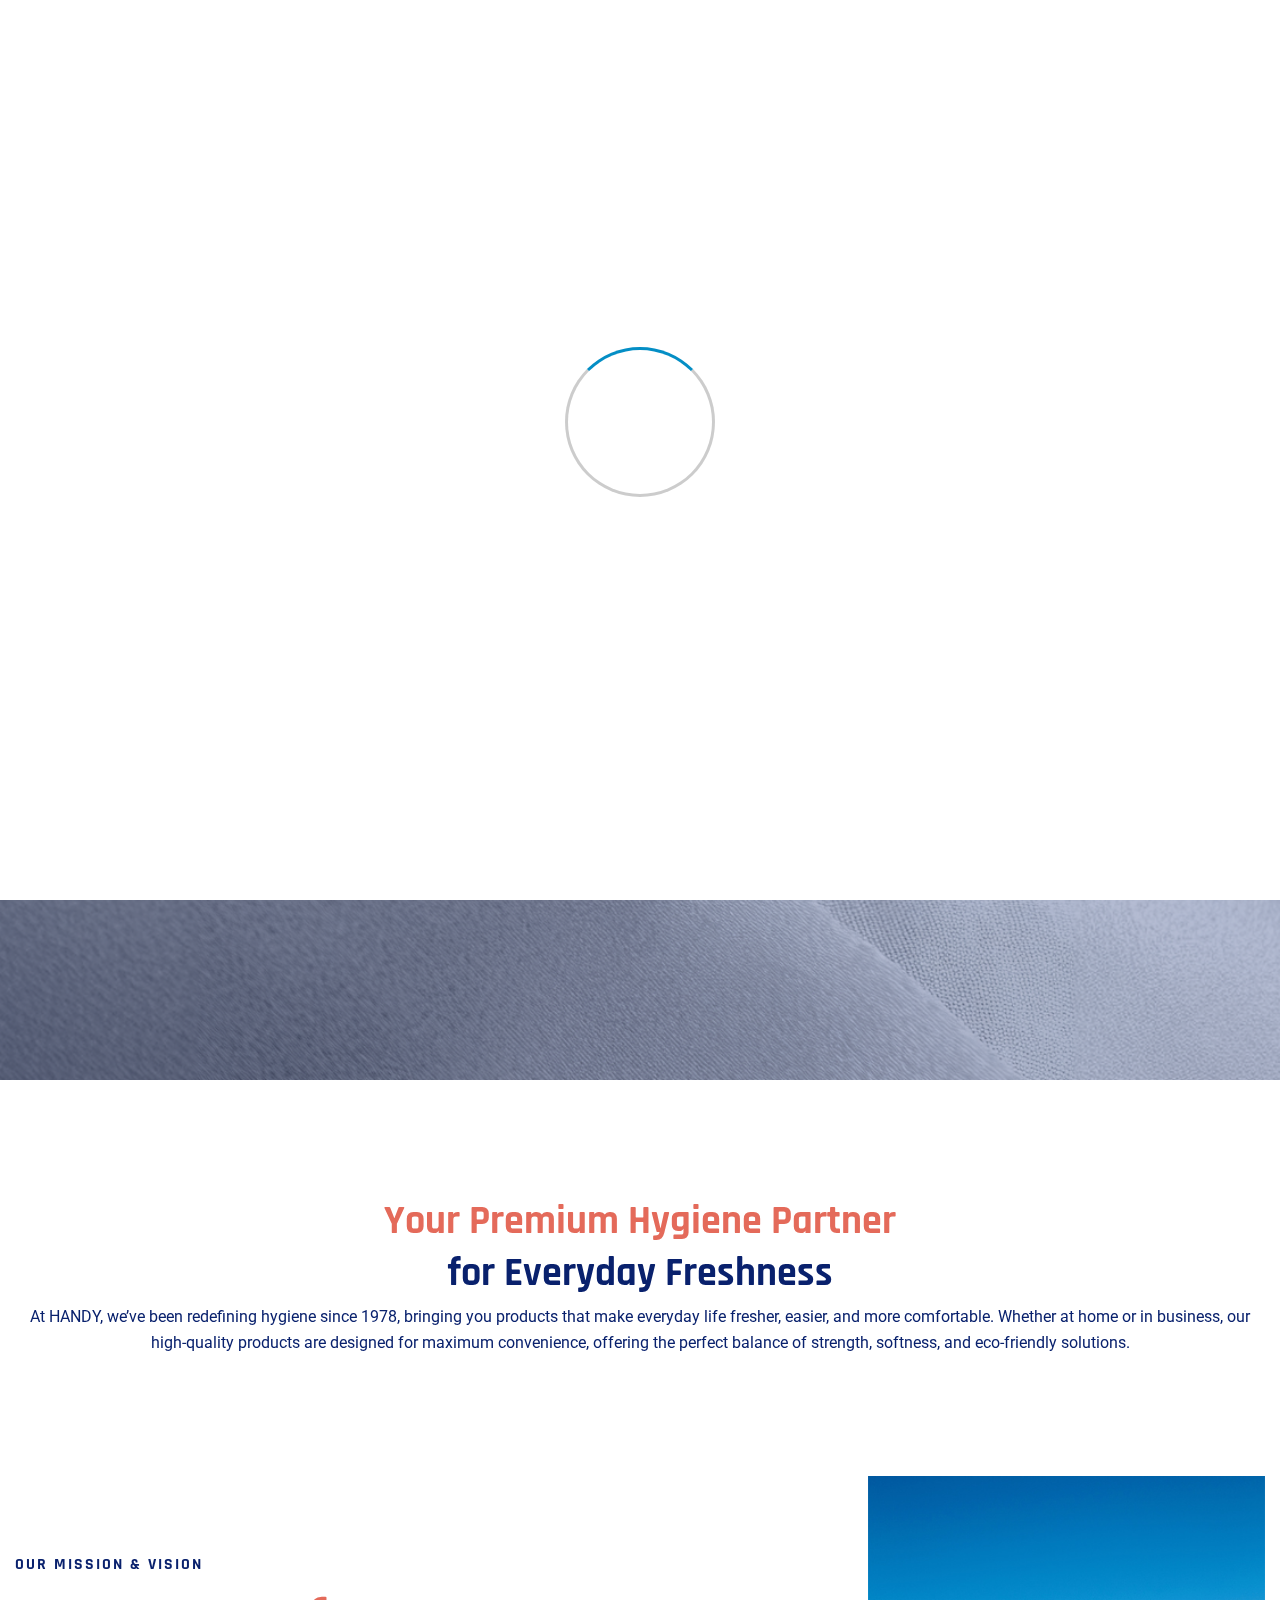
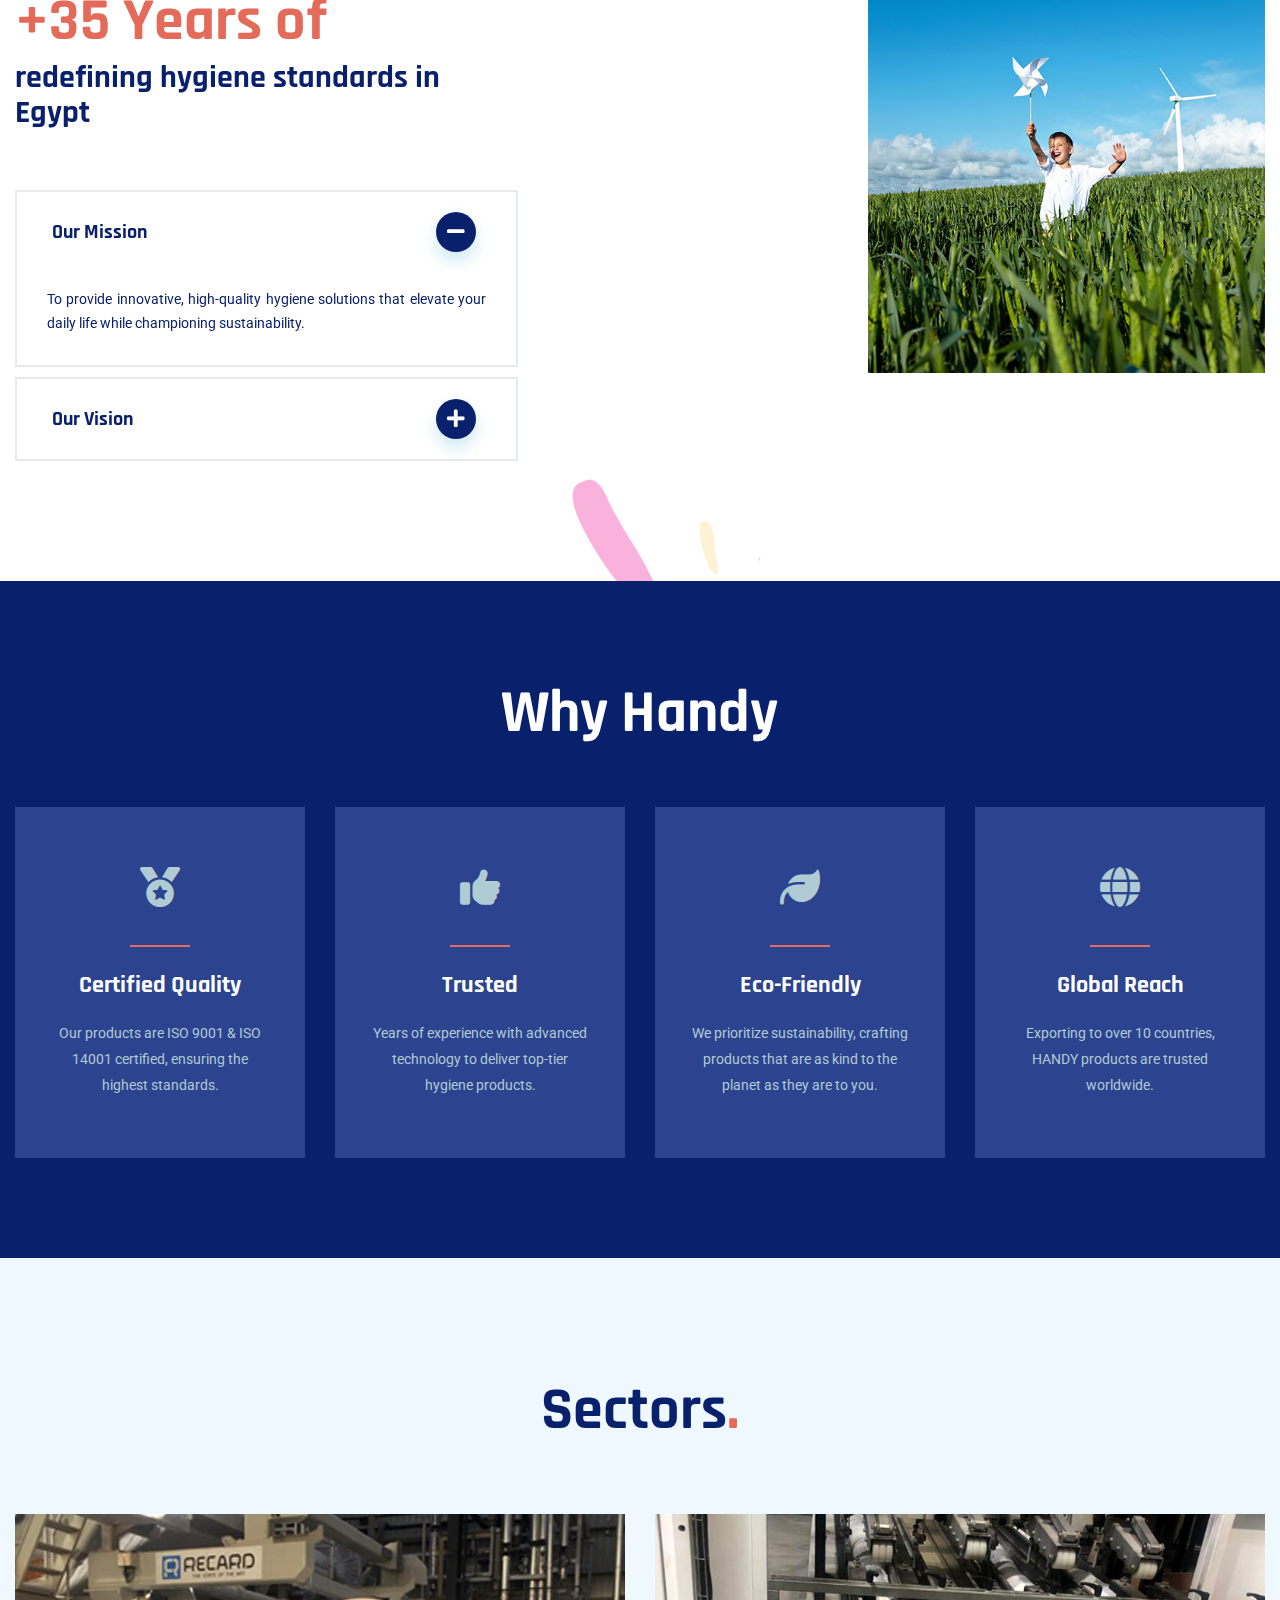
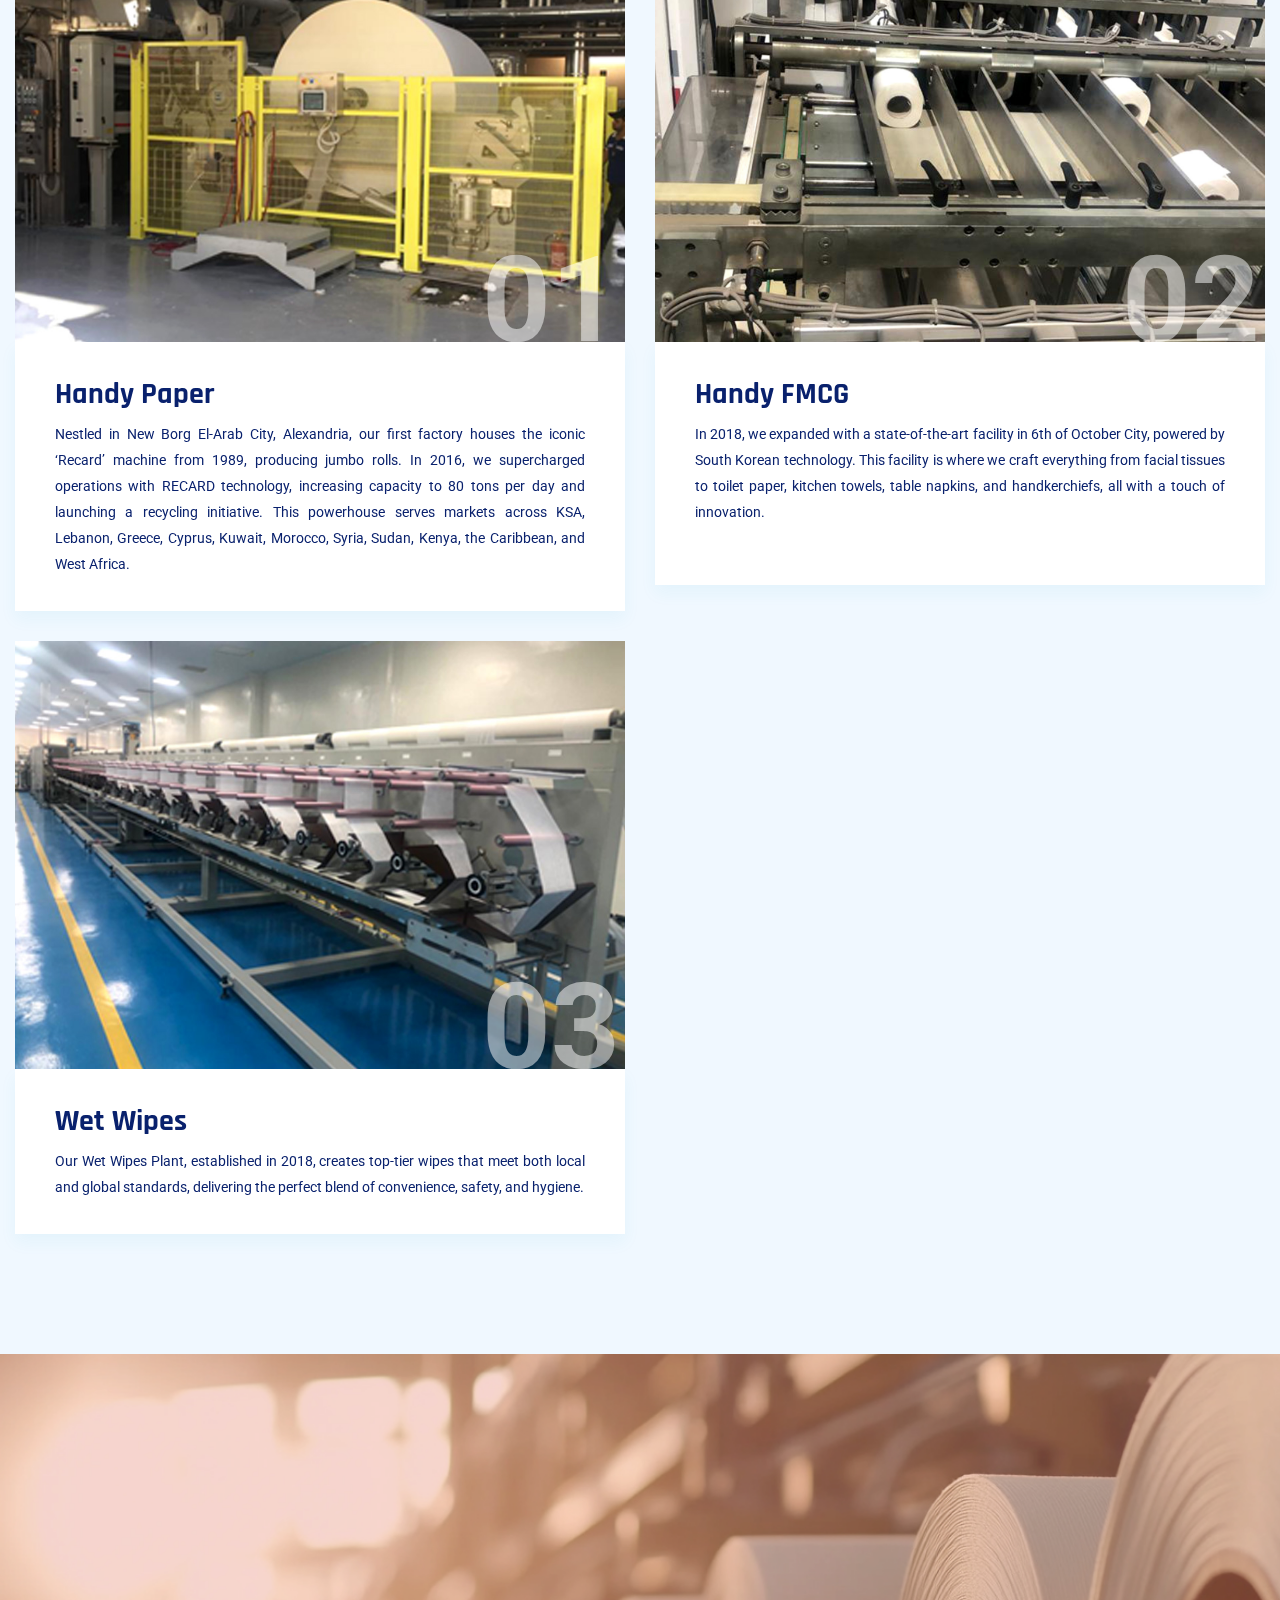
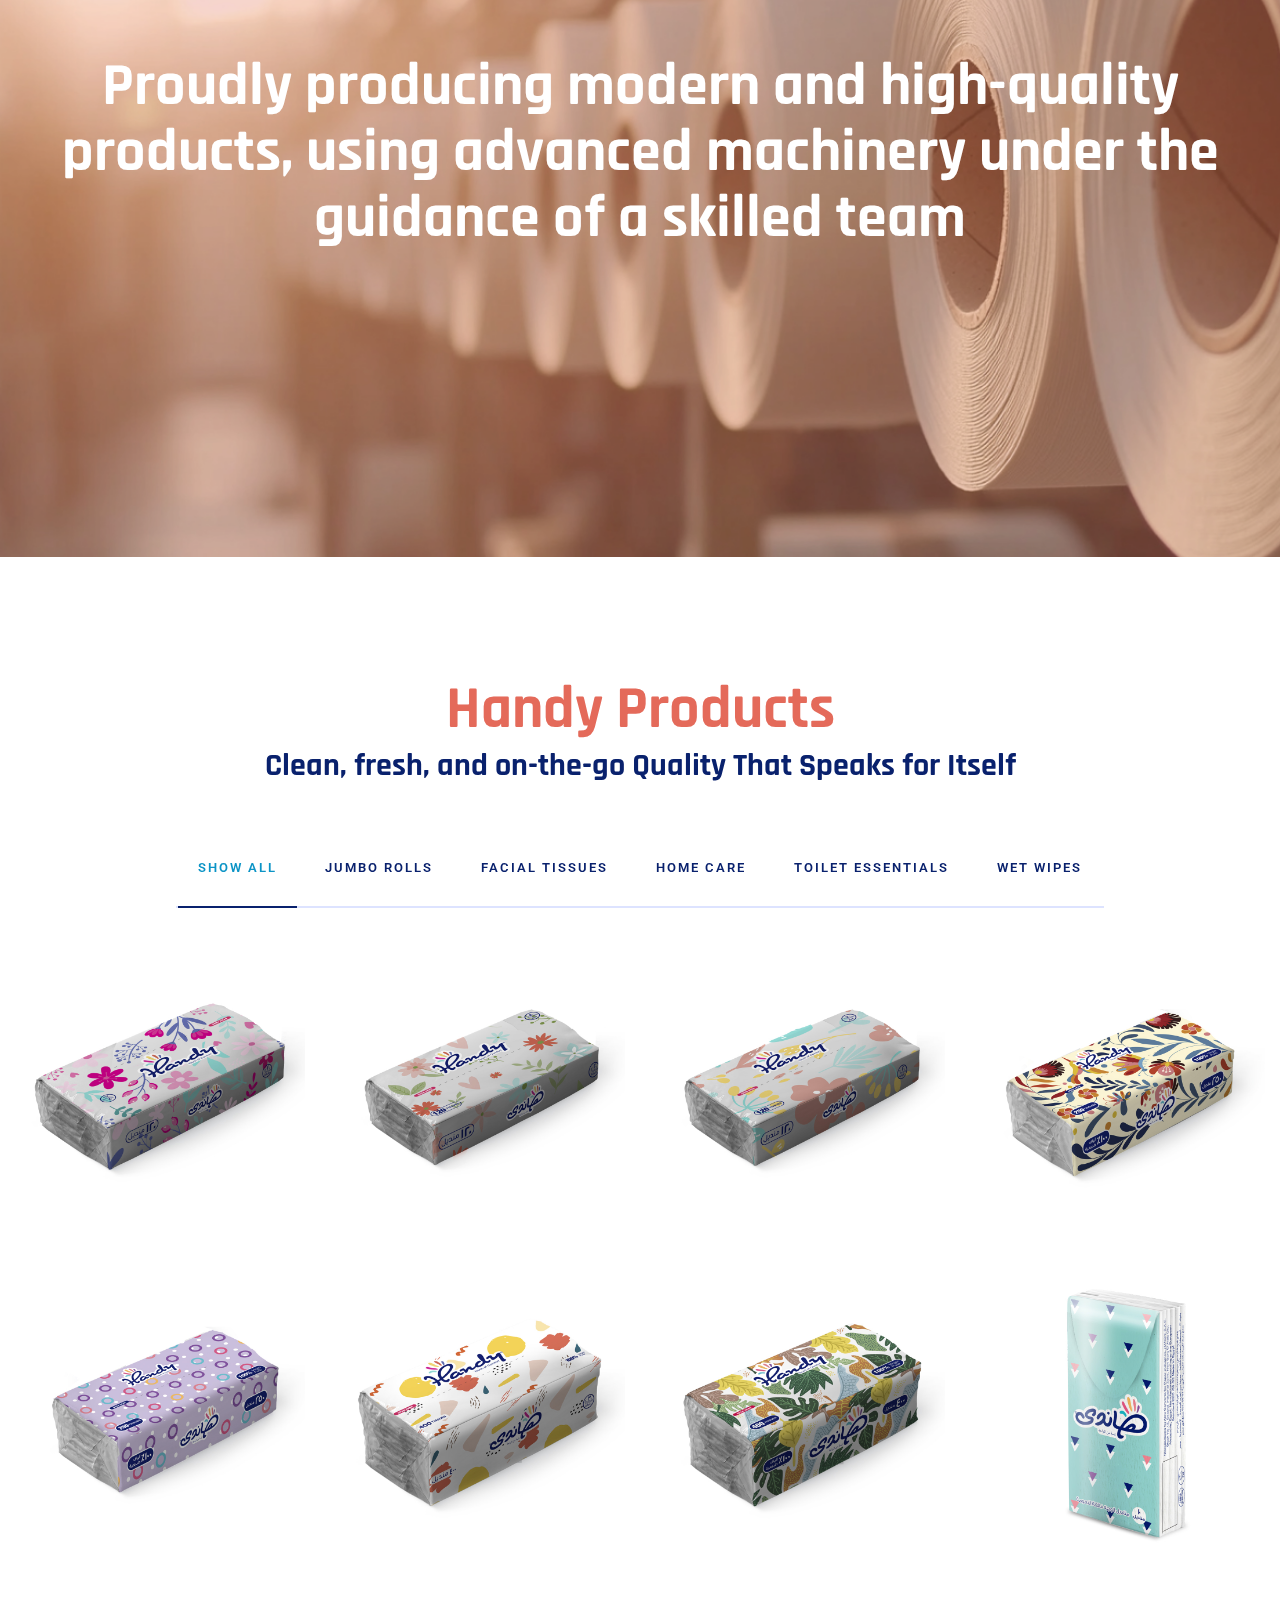
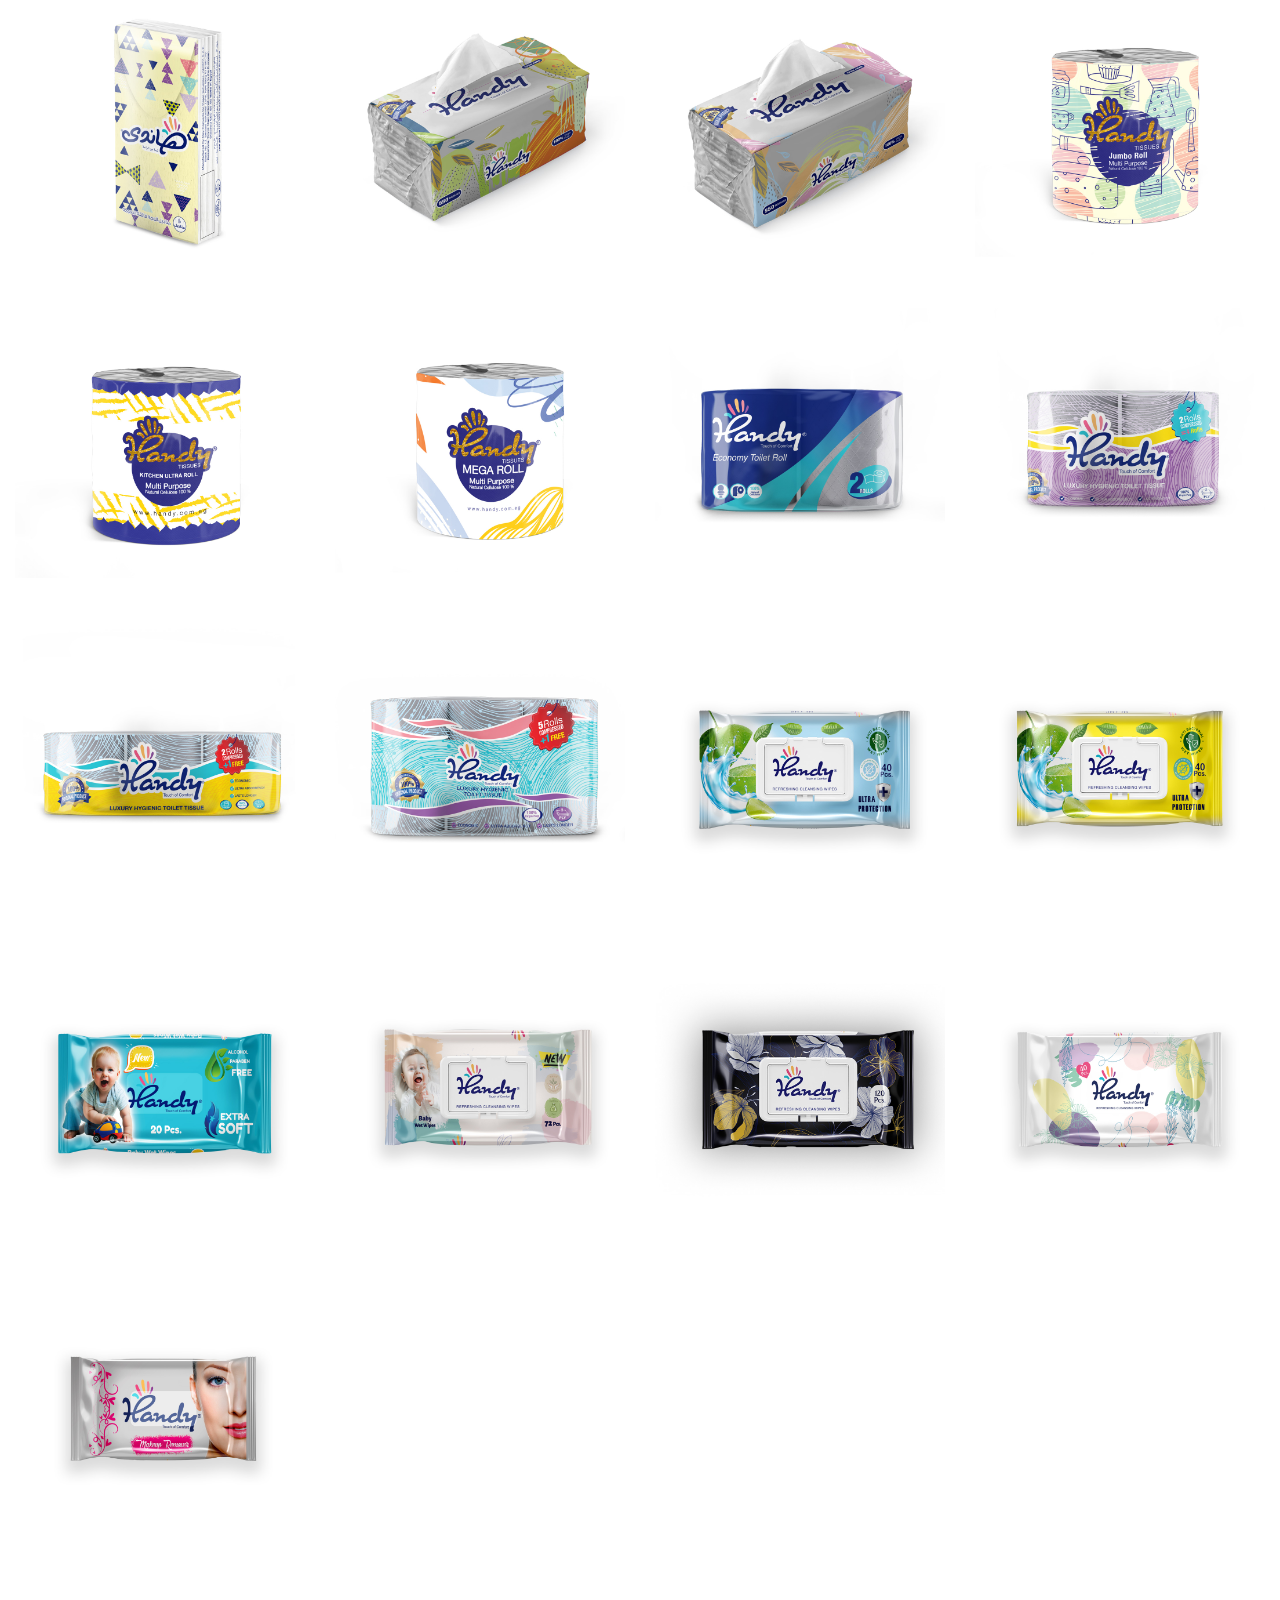
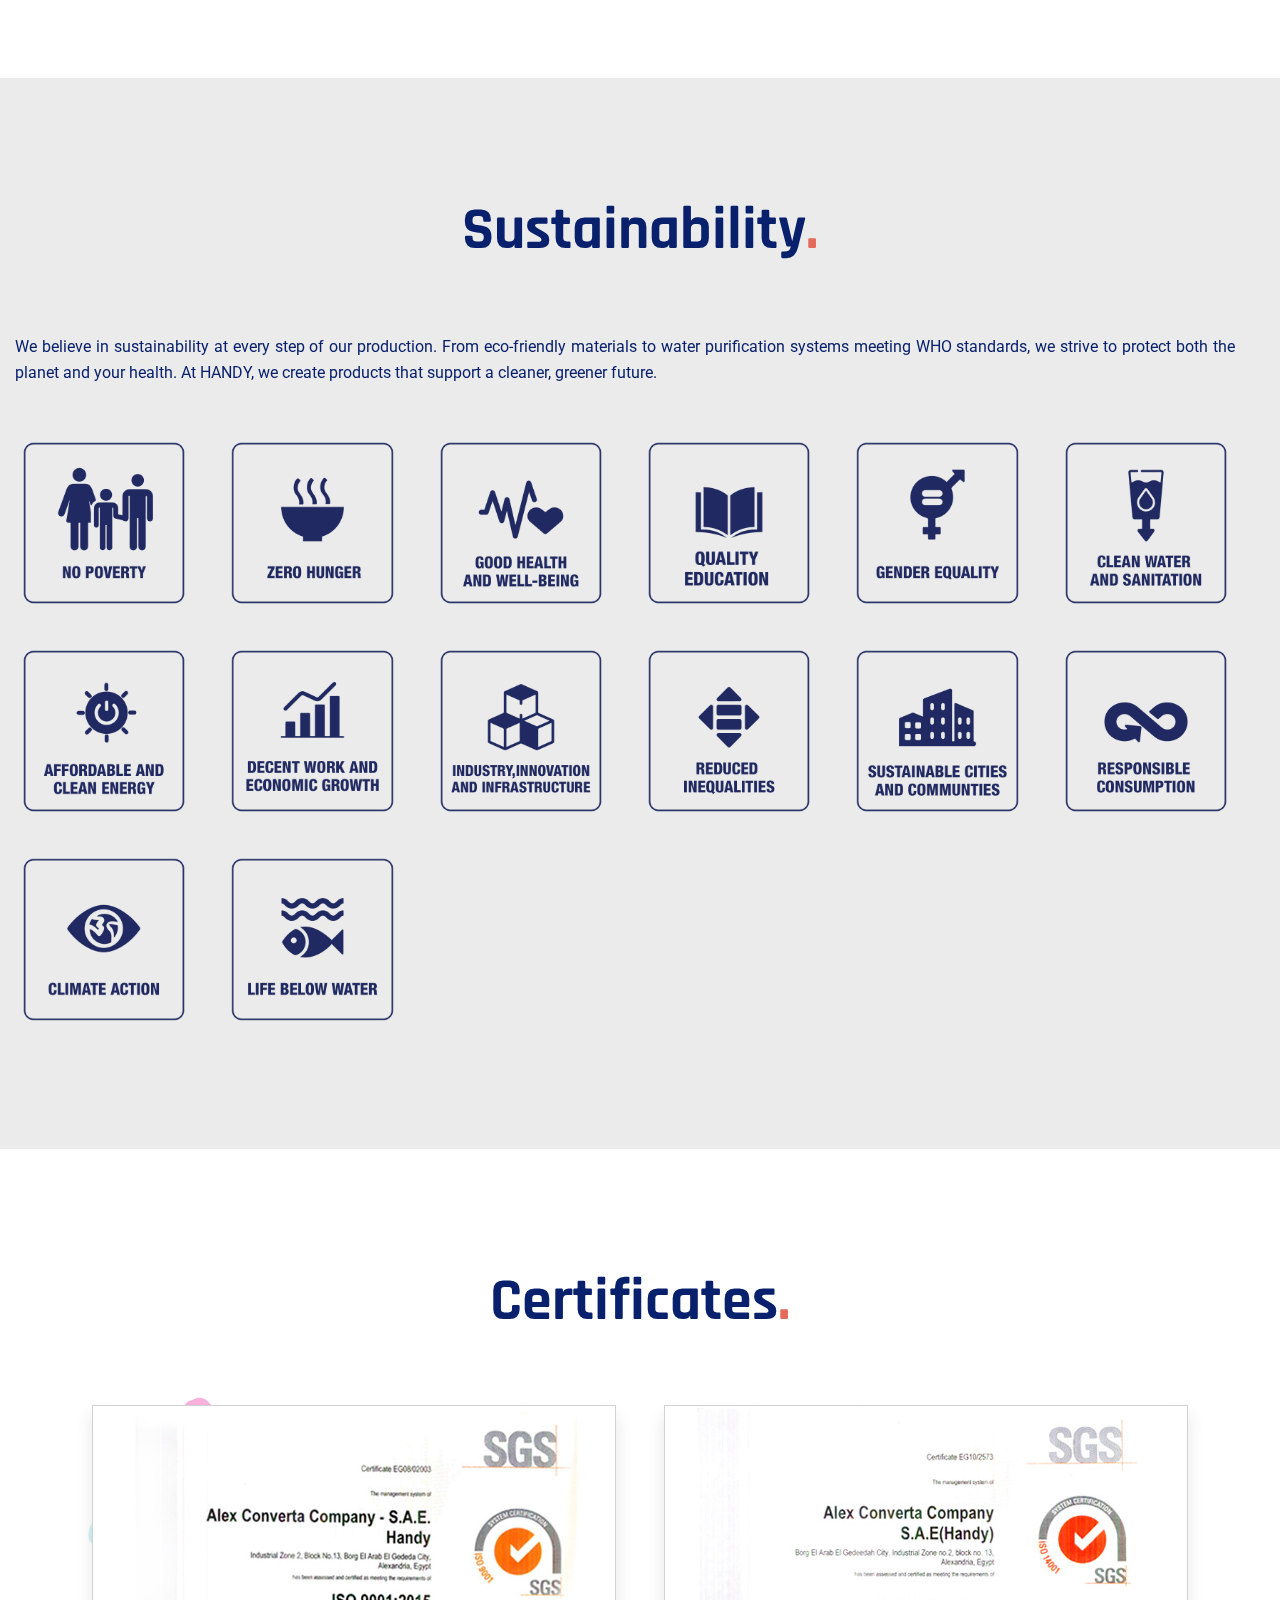
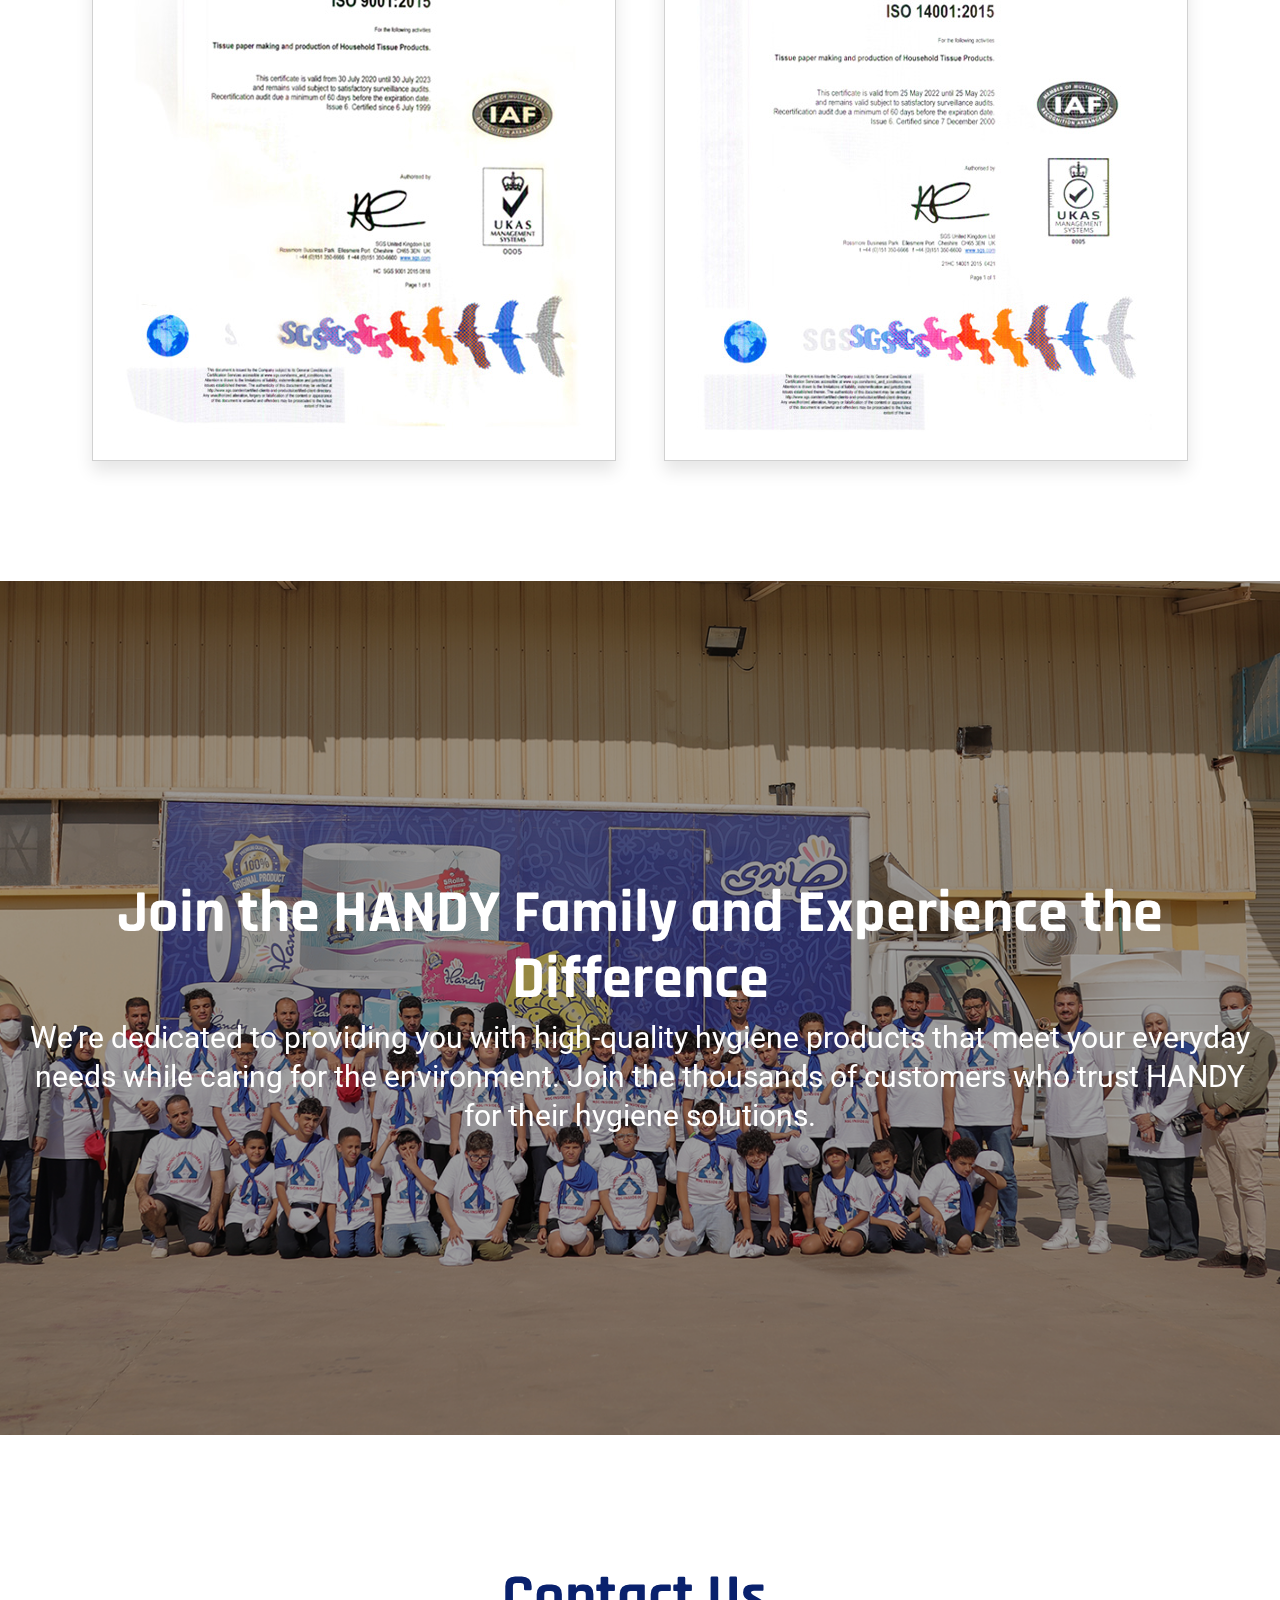
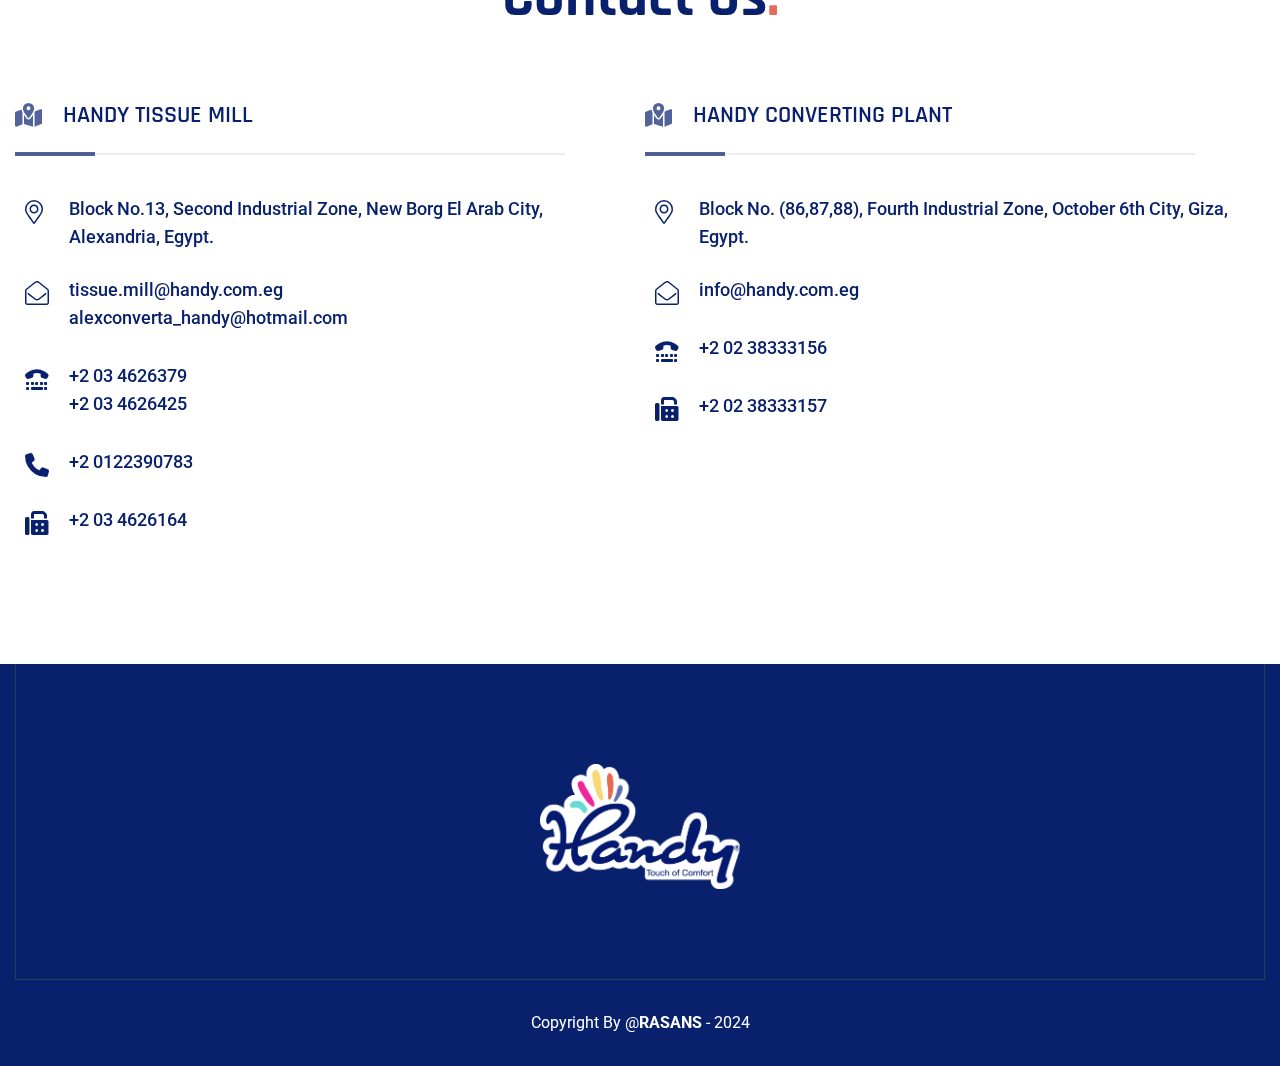
==== index.html @ c08434da "." ====
<!doctype html>
<html class="no-js" lang="zxx">

<head>

    <!--========= Required meta tags =========-->
    <meta charset="utf-8">
    <meta http-equiv="x-ua-compatible" content="ie=edge">
    <meta name="description" content="">
    <meta name="viewport" content="width=device-width, initial-scale=1, shrink-to-fit=no">

    <!--====== Title ======-->
    <title>Handy</title>

    <!--====== Favicon ======-->
    <link rel="shortcut icon" href="assets/images/logo/Handy Logo-01.png" type="images/x-icon" />

    <!--====== CSS Here ======-->
    <link rel="stylesheet" href="assets/css/bootstrap.min.css">
    <link rel="stylesheet" href="assets/css/animate.min.css">
    <link rel="stylesheet" href="assets/css/font-awesome.min.css">
    <link rel="stylesheet" href="assets/fontawesome/css/all.min.css">

    <link rel="stylesheet" href="assets/css/lightcase.css">
    <link rel="stylesheet" href="assets/css/meanmenu.css">
    <link rel="stylesheet" href="assets/css/nice-select.css">
    <link rel="stylesheet" href="assets/css/owl.carousel.min.css">
    <link rel="stylesheet" href="assets/css/datepicker.min.css">
    <link rel="stylesheet" href="assets/css/jquery-ui.min.css">
    <link rel="stylesheet" href="assets/css/default.css">
    <link rel="stylesheet" href="assets/css/style.css">
    <link rel="stylesheet" href="assets/css/responsive.css">
    <style>
        .container{
            max-width:1600px ;
        }
        .certificates .our-mission-thumb{
            border:1px solid #d1d1d1;
            box-shadow: 0 10px 16px rgba(0,0,0,0.1);
        }
        .our-mission-area{
            position: relative;
        }
        
        #sustainability{
            background-color: #ebebeb;
        }
        .handy-background{
            width: 100%;
            height: 100%;
            position: absolute;
            left: 0;
            top: 0;
            background-image: url(assets/images/gif/Handy-Icon.gif);
            background-repeat: no-repeat;
            background-position: bottom -250px right -100px;
            opacity: 0.3;
            z-index: -1;
            background-size: 1000px;
        }
        .sustainability-icons img{
            mix-blend-mode: multiply;
        }
        .certificates{
            position: relative;
        }
        .certificates .handy-background{
            background-position: bottom left ;
            transform: rotate(45deg) translateY(700px) translateX(200px);
        }
        @media(max-width:1600px){
            .handy-background{
                background-size: 500px;
                background-position: center bottom -150px;
            }
            .certificates .handy-background{
                background-position: top left ;
                transform: rotate(0deg) translateY(0px) translateX(0px);
            }
        }
        @media(max-width:991px){
            .handy-background{
                background-position: right bottom -150px;
            }
        }
        @media(max-width:500px){
            .handy-background{
                background-size: 90%;
                background-position: right bottom -100px;

            }
        }
    </style>
</head>

<body>
        <!-- preloader  -->
        <div id="preloader">
            <div id="ctn-preloader" class="ctn-preloader">
                <div class="animation-preloader">
                    <div class="spinner"></div>
                    
                </div>
                <div class="loader">
                    <div class="row">
                        <div class="col-3 loader-section section-left">
                            <div class="bg"></div>
                        </div>
                        <div class="col-3 loader-section section-left">
                            <div class="bg"></div>
                        </div>
                        <div class="col-3 loader-section section-right">
                            <div class="bg"></div>
                        </div>
                        <div class="col-3 loader-section section-right">
                            <div class="bg"></div>
                        </div>
                    </div>
                </div>
            </div>
        </div>
        <!-- preloader end -->

    <!-- header start -->
    <header class="site-header-2">

        <div id="sticky-header" class="nav-area">
            <div class="container custom-header-2">
                <div class="row">
                    <div class="col-lg-12 col-md-12 my-auto">
                        <div class="header-menu-wrap">
                            <div class="menu-logo-wrap">
                                <div class="logo-wrap">
                                    <a href="index.html" class="site-logo site-logo-2">
                                        <img src="assets/images/logo/Handy Logo-01.png" alt="">
                                    </a>
                                    <div class="mobile-menu"></div>
                                </div>
                                <div class="mainmenu">
                                    <nav id="mobile-menu">
                                        <ul>
                                            <li><a href="#about-us">About Us </a>                                            </li>
                                            <li><a href="#why-handy">Why Handy</a>
                                            </li>
                                            <li><a href="#sectors">Sectors</a>
                                            </li>
                                            <li><a href="#products">Handy Products</a>
                                            </li>
                                            <li><a href="#sustainability">Sustainability</a>
                                            </li>
                                            <li><a href="#contact">Contact Us</a>
                                            </li>

                                        </ul>
                                    </nav>
                                </div>
                            </div>
                            
                        </div>
                    </div>
                </div>
            </div>
        </div>
    </header>
    <!-- header end -->

   
    <div class="offcanvas-overly"></div>
    <!-- extra info end -->

    <!-- hero slide area start -->
    <section class="hero-slider-area">
        <div class="hero-slider owl-carousel">
            <div class="single-slide-item bg_img d-flex align-items-center" data-overlay="8" data-background="assets/images/banner/slider-1.png">
                <div class="container custom-container">
                    <div class="row">
                        <div class="col-lg-12 text-center">
                            <div class="single-slide-content">
                                <h5 class="sub-title" data-animation="fadeInUp" data-delay=".1s"
                                    data-duration=".3s">We provide</h5>
                                <h2 class="title" data-animation="fadeInUp" data-delay=".3s" data-duration=".5s">Innovative  <span>Solutions</span><span class="dot">.</span></h2>
                                <h1 class="back-title" data-animation="fadeIn" data-delay="1.1s" data-duration=".9s">Solutions</h1>
                            </div>
                        </div>
                    </div>
                </div>
            </div>
            <div class="single-slide-item bg_img d-flex align-items-center" data-overlay="8" data-background="assets/images/banner/slider-2.png">
                <div class="container custom-container">
                    <div class="row">
                        <div class="col-lg-12 text-center">
                            <div class="single-slide-content">
                                <h5 class="sub-title" data-animation="fadeInUp" data-delay=".1s" data-duration=".3s">
                                    Proudly producing</h5>
                                <h2 class="title" data-animation="fadeInUp" data-delay=".3s" data-duration=".5s">modern <span>& high-quality products</span><span
                                        class="dot">.</span></h2>
                                <h1 class="back-title" data-animation="fadeIn" data-delay="1.1s"
                                        data-duration=".9s">Quality</h1>
                            </div>
                        </div>
                    </div>
                </div>
            </div>
            <div class="single-slide-item bg_img d-flex align-items-center" data-overlay="8" data-background="assets/images/banner/slider-3.jpg">
                <div class="container custom-container">
                    <div class="row">
                        <div class="col-lg-12 text-center">
                            <div class="single-slide-content">
                                <h5 class="sub-title" data-animation="fadeInUp" data-delay=".1s" data-duration=".3s">
                                    Experience More Than</h5>
                                <h2 class="title" data-animation="fadeInUp" data-delay=".3s" data-duration=".5s">35 Years <span>of redefining hygiene standards</span><span
                                        class="dot">.</span></h2>
                                <h1 class="back-title" data-animation="fadeIn" data-delay="1.1s"
                                        data-duration=".9s">Experience</h1>
                            </div>
                        </div>
                    </div>
                </div>
            </div>
        </div>
      
    </section>
    <!-- hero slide area end -->
 <!-- our mission area start -->
 <section class="our-mission-area pt-120 pb-120" id="about-us">
    <div class="handy-background"></div>
    <div class="container">
        <div class="row justify-content-between">
            <div class="col-12 pb-120">

                <h1 class="section-title text-center font-weight-bold" style="color:#e46a5a">Your Premium Hygiene Partner</h4>

                <h1 class="section-title text-center font-weight-bold" >for Everyday Freshness</h1>
                <p class="text-center">At HANDY, we’ve been redefining hygiene since 1978, bringing you products that make everyday life fresher, easier, and more comfortable. Whether at home or in business, our high-quality products are designed for maximum convenience, offering the perfect balance of strength, softness, and eco-friendly solutions.</p>
            </div>
            <div class="col-lg-5">
                <div class="section-heading mb-60 mt-75">
                    <h4 class="sub-title">Our Mission &amp; Vision</h4>
                    <h2 class="section-title" style="color:#e46a5a">+35 Years of  </h2>
                    <h2 class="font-weight-bold">redefining hygiene standards in Egypt</h2>
                    
                </div>
                <div class="faq-widget">
                    <div class="accordion faqs" id="accordionFaq">
                        <div class="card">
                            <div class="card-header" id="headingOne">
                                <h5 class="mb-0 subtitle">
                                    <button class="btn btn-link collapsed" type="button" data-toggle="collapse"
                                        data-target="#collapseOne" aria-expanded="true" aria-controls="collapseOne">
                                        Our Mission
                                    </button>
                                </h5>
                            </div>
                            <div id="collapseOne" class="collapse show" aria-labelledby="headingOne"
                                data-parent="#accordionFaq">
                                <div class="card-body">
                                   
                                    <div class="content text-justify">
                                        <p>To provide innovative, high-quality hygiene solutions that elevate your daily life while championing sustainability.
                                        </p>
                                    </div>
                                </div>
                            </div>
                        </div>
                        <div class="card">
                            <div class="card-header" id="headingTwo">
                                <h5 class="mb-0 subtitle">
                                    <button class="btn btn-link collapsed" type="button" data-toggle="collapse"
                                        data-target="#collapseTwo" aria-expanded="false"
                                        aria-controls="collapseTwo">
                                        Our Vision
                                    </button>
                                </h5>
                            </div>
                            <div id="collapseTwo" class="collapse" aria-labelledby="headingTwo"
                                data-parent="#accordionFaq">
                                <div class="card-body">
                                    
                                    <div class="content text-justify">
                                        <p>To become the world’s leading hygiene brand, celebrated for our commitment to excellence, innovation, and environmental responsibility.
                                        </p>
                                    </div>
                                </div>
                            </div>
                        </div>
                       
                    </div>
                </div>
            </div>
            <div class="col-lg-4 offset-lg-1">
                <div class="our-mission-thumb">
                    <div class="mission-thumb-big">
                        <img src="assets/images/about/handy.jpg" class="d-block m-auto">
                    </div>
                    
                </div>
            </div>
        </div>
    </div>
</section>
<section class="service-area service-area-2 service-area-3 pt-100 pb-100" id="why-handy">
    <div class="container">
        <div class="row justify-content-center">
            <div class="col-lg-8 text-center">
                <div class="section-heading mb-60">

                    <h2 class="section-title">Why Handy</h2>
                </div>
            </div>
        </div>
        <div class="row mt-none-30 text-center">
            <div class="col-xl-3 col-lg-6 col-md-12 mt-30">
                <div class="single-service-box">
                    <div class="icon ">
                        <i class="fa-solid fa-medal"></i>
                    </div>
                    <div class="content">
                        <h4 class="title">Certified Quality</h4>
                        <p>Our products are ISO 9001 & ISO 14001 certified, ensuring the highest standards.</p>
                    </div>
                </div>
            </div>
            <div class="col-xl-3 col-lg-6 col-md-12 mt-30">
                <div class="single-service-box">
                    <div class="icon ">
                        <i class="fa-solid fa-thumbs-up"></i>
                    </div>
                    <div class="content">
                        <h4 class="title">Trusted</h4>
                        <p>Years of experience with advanced technology to deliver top-tier hygiene products.</p>
                    </div>
                </div>
            </div>
            <div class="col-xl-3 col-lg-6 col-md-12 mt-30">
                <div class="single-service-box">
                    <div class="icon ">
                        <i class="fa-solid fa-leaf"></i>
                    </div>
                    <div class="content">
                        <h4 class="title">Eco-Friendly</h4>
                        <p>We prioritize sustainability, crafting products that are as kind to the planet as they are to you.</p>
                    </div>
                </div>
            </div>
            
            <div class="col-xl-3 col-lg-6 col-md-12 mt-30">
                <div class="single-service-box">
                    <div class="icon ">
                        <i class="fa-solid fa-globe"></i>
                    </div>
                    <div class="content">
                        <h4 class="title">Global Reach</h4>
                        <p>Exporting to over 10 countries, HANDY products are trusted worldwide.</p>
                    </div>
                </div>
            </div>
        </div>
    </div>
</section>
<!-- our mission area end -->
   <!-- service area start -->
   <section class="service-area-4 pt-120 pb-120" id="sectors">
    <div class="container">
        <div class="row justify-content-center">

            <div class="col-lg-12 text-center">

                <div class="section-heading mb-70">


                    <h2 class="section-title">Sectors<span>.</span></h2>

                </div>

            </div>

        </div>
        <div class="row mt-none-30">
            <div class="col-lg-6 col-md-12 mt-30">
                <div class="single-service-box-4">
                    <div class="thumb">
                        <img src="assets/images/service/Artboard 2.jpg" alt="">

                        <span class="count">01</span>
                    </div>
                    <div class="content">
                        <h4 class="title">Handy Paper
                        </h4>
                        <div class="service-box-text">
                            <p>Nestled in New Borg El-Arab City, Alexandria, our first factory houses the iconic ‘Recard’ machine from 1989, producing jumbo rolls. In 2016, we supercharged operations with RECARD technology, increasing capacity to 80 tons per day and launching a recycling initiative. This powerhouse serves markets across KSA, Lebanon, Greece, Cyprus, Kuwait, Morocco, Syria, Sudan, Kenya, the Caribbean, and West Africa.
                            </p>
                        </div>

                    </div>
                </div>
            </div>
            <div class="col-lg-6 col-md-12 mt-30">
                <div class="single-service-box-4">
                    <div class="thumb">
                        <img src="assets/images/service/Artboard 1.jpg" alt="">

                        <span class="count">02</span>
                    </div>
                    <div class="content" style="padding-bottom:60px;" >
                        <h4 class="title">Handy FMCG
                        </h4>
                        <div class="service-box-text">
                            <p>In 2018, we expanded with a state-of-the-art facility in 6th of October City, powered by South Korean technology. This facility is where we craft everything from facial tissues to toilet paper, kitchen towels, table napkins, and handkerchiefs, all with a touch of innovation.</p>
                        </div>
                    </div>
                </div>
            </div>
            <div class="col-lg-6 col-md-12 mt-30">
                <div class="single-service-box-4">
                    <div class="thumb">
                        <img src="assets/images/service/Artboard 3.jpg" alt="" >
                        <span class="count">03</span>
                    </div>
                    <div class="content">
                        <h4 class="title">Wet Wipes
                        </h4>
                        <div class="service-box-text">
                            <p>
                                Our Wet Wipes Plant, established in 2018, creates top-tier wipes that meet both local and global standards, delivering the perfect blend of convenience, safety, and hygiene.                            </p>
                            
                        </div>
                        <!-- <br>
                        <div class="service-box-text">
                            <h3 class="font-weight-bold"> Production Environment and Machinery
                            </h3>
                            <p>The entire production facility is designed with strict adherence to Good Manufacturing Practices (GMP). This includes specialized areas such as the production floor, laboratories, and warehouse, all built to uphold the highest hygiene standards. The plant is equipped with a large machine capable of handling 40 rolls, allowing for the production of both large and small-sized wipes. 

                                The flexibility of our machinery enables us to manufacture wipes ranging from 20 to 120 sheets, with a variety of packaging options, lid cap shapes, and film materials to suit diverse customer preferences.
                                
                                Our plant boasts one of the highest productivity rates in the Middle East, with the capacity to produce up to 3,000 cartons per day. To ensure consistent quality, the machine is outfitted with a metal detector and weigh-check system that automatically inspects and rejects products that fall outside of specification.
                                </p>
                        </div>
                        <br>
                        <div class="service-box-text">
                            <h3 class="font-weight-bold"> Water and Chemical Systems

                            </h3>
                            <p>Our production process incorporates an automated water purification system, which generates water of the highest quality, meeting the standards of the European Pharmacopoeia and WHO regulations. 
                                
                                </p>
                        </div> -->
                        
                       
                    </div>
                    
                </div>
            </div>
           
        </div>
    </div>
</section>
<!-- service area end -->
   
    <section class="video-area bg_img pt-300 pb-300" data-overlay="94" data-background="assets/images/others/handy.jpg">
        <div class="container">
            <div class="row">
                <div class="col-lg-12">
                    <div class="video-content text-center">
                    
                        <div class="section-heading">
                            <h2 class="section-title">Proudly producing modern and high-quality products, using advanced machinery under the guidance of a skilled team
                            </h2>
                        </div>
                    </div>
                </div>
            </div>
        </div>
        
    </section>
 <!-- START PORTFOLIO DESIGN AREA -->
 <section class="portfolio-area pt-120 pb-90" id="products">
    <div class="container">
        <div class="row justify-content-center">

            <div class="col-lg-12 text-center">

                <div class="section-heading mb-70">

                    <h2 class="section-title" style="color:#e46a5a">Handy Products </h2>
                    <h2 class="font-weight-bold">Clean, fresh, and on-the-go
                        Quality That Speaks for Itself</h2>

                    </h2>
                </div>

            </div>

        </div>
        <div class="row">
            <!-- START PORTFOLIO FILTER AREA -->
            <div class="col-12">
                <div class="text-center">
                    <div class="portfolio-filter mb-40">
                        <button class="active" data-filter="*">Show all</button>
                        <button data-filter=".jumbo">Jumbo Rolls</button>
                        <button data-filter=".facial">Facial Tissues</button>
                        <button data-filter=".home">Home Care </button>
                        <button data-filter=".toilet">Toilet Essentials</button>
                        <button data-filter=".wipes">Wet Wipes</button>
                    </div>
                </div>
            </div>
            <!-- END PORTFOLIO FILTER AREA -->
        </div>
        <div id="portfolio-grid" class="row row-portfolio">
            <div class="col-lg-3 col-md-6 grid-sizer"></div>
            <div class="col-lg-3 col-md-6 grid-item facial">
                <div class="portfolio-item mb-30">
                    <div class="portfolio-wrapper">
                        <div class="portfolio-image">
                            <img src="assets/images/products/facial tissues/1-Facial Tissues 120T.jpg" alt="" />
                            <div class="view-icon">
                                <a class="popup-image" data-rel="lightcase:myCollection" href="assets/images/products/facial%20tissues/1-Facial%20Tissues%20120T.jpg">
                                    <i class="fas fa-plus"></i>
                                </a>
                            </div>
                        </div>
                        <div class="portfolio-caption">
                            <h4>Facial Tissues 120T</h4>
                            <p>Facial Tissues</p>
                        </div>
                    </div>
                </div>
            </div>
            <div class="col-lg-3 col-md-6 grid-item facial">
                <div class="portfolio-item mb-30">
                    <div class="portfolio-wrapper">
                        <div class="portfolio-image">
                            <img src="assets/images/products/facial tissues/2-Facial Tissues 120T.jpg" alt="" />
                            <div class="view-icon">
                                <a class="popup-image" data-rel="lightcase:myCollection" href="assets/images/products/facial%20tissues/2-Facial%20Tissues%20120T.jpg">
                                    <i class="fas fa-plus"></i>
                                </a>
                            </div>
                        </div>
                        <div class="portfolio-caption">
                            <h4>Facial Tissues 120T</h4>
                            <p>Facial Tissues</p>
                        </div>
                    </div>
                </div>
            </div>
            <div class="col-lg-3 col-md-6 grid-item facial">
                <div class="portfolio-item mb-30">
                    <div class="portfolio-wrapper">
                        <div class="portfolio-image">
                            <img src="assets/images/products/facial tissues/3-Facial Tissues 120T.jpg" alt="" />
                            <div class="view-icon">
                                <a class="popup-image" data-rel="lightcase:myCollection" href="assets/images/products/facial%20tissues/3-Facial%20Tissues%20120T.jpg">
                                    <i class="fas fa-plus"></i>
                                </a>
                            </div>
                        </div>
                        <div class="portfolio-caption">
                            <h4>Facial Tissues 120T</h4>
                            <p>Facial Tissues</p>
                        </div>
                    </div>
                </div>
            </div>
            <div class="col-lg-3 col-md-6 grid-item facial">
                <div class="portfolio-item mb-30">
                    <div class="portfolio-wrapper">
                        <div class="portfolio-image">
                            <img src="assets/images/products/facial tissues/1-Facial Tissues 250T.jpg" alt="" />
                            <div class="view-icon">
                                <a class="popup-image" data-rel="lightcase:myCollection" href="assets/images/products/facial%20tissues/1-Facial%20Tissues%20250T.jpg">
                                    <i class="fas fa-plus"></i>
                                </a>
                            </div>
                        </div>
                        <div class="portfolio-caption">
                            <h4>Facial Tissues 250T</h4>
                            <p>Facial Tissues</p>
                        </div>
                    </div>
                </div>
            </div>
            <div class="col-lg-3 col-md-6 grid-item facial">
                <div class="portfolio-item mb-30">
                    <div class="portfolio-wrapper">
                        <div class="portfolio-image">
                            <img src="assets/images/products/facial tissues/2-Facial Tissues 250T.jpg" alt="" />
                            <div class="view-icon">
                                <a class="popup-image" data-rel="lightcase:myCollection" href="assets/images/products/facial%20tissues/2-Facial%20Tissues%20250T.jpg">
                                    <i class="fas fa-plus"></i>
                                </a>
                            </div>
                        </div>
                        <div class="portfolio-caption">
                            <h4>Facial Tissues 250T</h4>
                            <p>Facial Tissues</p>
                        </div>
                    </div>
                </div>
            </div>
            <div class="col-lg-3 col-md-6 grid-item facial">
                <div class="portfolio-item mb-30">
                    <div class="portfolio-wrapper">
                        <div class="portfolio-image">
                            <img src="assets/images/products/facial tissues/1-Facial Tissues 400Tjpg.jpg" alt="" />
                            <div class="view-icon">
                                <a class="popup-image" data-rel="lightcase:myCollection" href="assets/images/products/facial%20tissues/1-Facial%20Tissues%20400Tjpg.jpg">
                                    <i class="fas fa-plus"></i>
                                </a>
                            </div>
                        </div>
                        <div class="portfolio-caption">
                            <h4>Facial Tissues 400T</h4>
                            <p>Facial Tissues</p>
                        </div>
                    </div>
                </div>
            </div>
            <div class="col-lg-3 col-md-6 grid-item facial">
                <div class="portfolio-item mb-30">
                    <div class="portfolio-wrapper">
                        <div class="portfolio-image">
                            <img src="assets/images/products/facial tissues/2-Facial Tissues 400T.jpg" alt="" />
                            <div class="view-icon">
                                <a class="popup-image" data-rel="lightcase:myCollection" href="assets/images/products/facial%20tissues/2-Facial%20Tissues%20400T.jpg">
                                    <i class="fas fa-plus"></i>
                                </a>
                            </div>
                        </div>
                        <div class="portfolio-caption">
                            <h4>Facial Tissues 400T</h4>
                            <p>Facial Tissues</p>
                        </div>
                    </div>
                </div>
            </div>
            <div class="col-lg-3 col-md-6 grid-item facial">
                <div class="portfolio-item mb-30">
                    <div class="portfolio-wrapper">
                        <div class="portfolio-image">
                            <img src="assets/images/products/facial tissues/1-Pocket Hand.jpg" alt="" />
                            <div class="view-icon">
                                <a class="popup-image" data-rel="lightcase:myCollection" href="assets/images/products/facial%20tissues/1-Pocket%20Hand.jpg">
                                    <i class="fas fa-plus"></i>
                                </a>
                            </div>
                        </div>
                        <div class="portfolio-caption">
                            <h4>Pocket Hand</h4>
                            <p>Facial Tissues</p>
                        </div>
                    </div>
                </div>
            </div>
            
            
            
            <div class="col-lg-3 col-md-6 grid-item facial">
                <div class="portfolio-item mb-30">
                    <div class="portfolio-wrapper">
                        <div class="portfolio-image">
                            <img src="assets/images/products/facial tissues/2-Pocket Hand.jpg" alt="" />
                            <div class="view-icon">
                                <a class="popup-image" data-rel="lightcase:myCollection" href="assets/images/products/facial%20tissues/2-Pocket%20Hand.jpg">
                                    <i class="fas fa-plus"></i>
                                </a>
                            </div>
                        </div>
                        <div class="portfolio-caption">
                            <h4>Pocket Hand</h4>
                            <p>Facial Tissues</p>
                        </div>
                    </div>
                </div>
            </div>
           
            <div class="col-lg-3 col-md-6 grid-item facial">
                <div class="portfolio-item mb-30">
                    <div class="portfolio-wrapper">
                        <div class="portfolio-image">
                            <img src="assets/images/products/facial tissues/Facial Tissues 550T.jpg" alt="" />
                            <div class="view-icon">
                                <a class="popup-image" data-rel="lightcase:myCollection" href="assets/images/products/facial%20tissues/Facial%20Tissues%20550T.jpg">
                                    <i class="fas fa-plus"></i>
                                </a>
                            </div>
                        </div>
                        <div class="portfolio-caption">
                            <h4>Facial Tissues 550T</h4>
                            <p>Facial Tissues</p>
                        </div>
                    </div>
                </div>
            </div>
            <div class="col-lg-3 col-md-6 grid-item facial">
                <div class="portfolio-item mb-30">
                    <div class="portfolio-wrapper">
                        <div class="portfolio-image">
                            <img src="assets/images/products/facial tissues/2-Facial Tissues 550T.jpg" alt="" />
                            <div class="view-icon">
                                <a class="popup-image" data-rel="lightcase:myCollection" href="assets/images/products/facial%20tissues/2-Facial%20Tissues%20550T.jpg ">
                                    <i class="fas fa-plus"></i>
                                </a>
                            </div>
                        </div>
                        <div class="portfolio-caption">
                            <h4>Facial Tissues 550T</h4>
                            <p>Facial Tissues</p>
                        </div>
                    </div>
                </div>
            </div>
            <div class="col-lg-3 col-md-6 grid-item home">
                <div class="portfolio-item mb-30">
                    <div class="portfolio-wrapper">
                        <div class="portfolio-image">
                            <img src="assets/images/products/home care/Jumbo Roll.jpg" alt="" />
                            <div class="view-icon">
                                <a class="popup-image" data-rel="lightcase:myCollection" href="assets/images/products/home%20care/Jumbo%20Roll.jpg">
                                    <i class="fas fa-plus"></i>
                                </a>
                            </div>
                        </div>
                        <div class="portfolio-caption">
                            <h4>Jumbo Roll</h4>
                            <p>Home Care</p>
                        </div>
                    </div>
                </div>
            </div>
            <div class="col-lg-3 col-md-6 grid-item home">
                <div class="portfolio-item mb-30">
                    <div class="portfolio-wrapper">
                        <div class="portfolio-image">
                            <img src="assets/images/products/home care/Kitchen Ultra Roll.jpg" alt="" />
                            <div class="view-icon">
                                <a class="popup-image" data-rel="lightcase:myCollection" href="assets/images/products/home%20care/Kitchen%20Ultra%20Roll.jpg">
                                    <i class="fas fa-plus"></i>
                                </a>
                            </div>
                        </div>
                        <div class="portfolio-caption">
                            <h4>Kitchen Ultra Roll</h4>
                            <p>Home Care</p>
                        </div>
                    </div>
                </div>
            </div>
            <div class="col-lg-3 col-md-6 grid-item home">
                <div class="portfolio-item mb-30">
                    <div class="portfolio-wrapper">
                        <div class="portfolio-image">
                            <img src="assets/images/products/home care/Mega Roll.jpg" alt="" />
                            <div class="view-icon">
                                <a class="popup-image" data-rel="lightcase:myCollection" href="assets/images/products/home%20care/Mega%20Roll.jpg">
                                    <i class="fas fa-plus"></i>
                                </a>
                            </div>
                        </div>
                        <div class="portfolio-caption">
                            <h4>Mega Roll</h4>
                            <p>Home Care</p>
                        </div>
                    </div>
                </div>
            </div>
            <div class="col-lg-3 col-md-6 grid-item toilet">
                <div class="portfolio-item mb-30">
                    <div class="portfolio-wrapper">
                        <div class="portfolio-image">
                            <img src="assets/images/products/toilet/Toilet Paper 2 Rolls.jpg" alt="" />
                            <div class="view-icon">
                                <a class="popup-image" data-rel="lightcase:myCollection" href="assets/images/products/toilet/Toilet%20Paper%202%20Rolls.jpg">
                                    <i class="fas fa-plus"></i>
                                </a>
                            </div>
                        </div>
                        <div class="portfolio-caption">
                            <h4>Toilet Paper 2 Rolls</h4>
                            <p>Toilet Tissues</p>
                        </div>
                    </div>
                </div>
            </div>
            <div class="col-lg-3 col-md-6 grid-item toilet">
                <div class="portfolio-item mb-30">
                    <div class="portfolio-wrapper">
                        <div class="portfolio-image">
                            <img src="assets/images/products/toilet/Toilet Paper 2 Rolls Compressed.jpg" alt="" />
                            <div class="view-icon">
                                <a class="popup-image" data-rel="lightcase:myCollection" href="assets/images/products/toilet/Toilet%20Paper%202%20Rolls%20Compressed.jpg">
                                    <i class="fas fa-plus"></i>
                                </a>
                            </div>
                        </div>
                        <div class="portfolio-caption">
                            <h4>Toilet Paper 2 Rolls Compressed</h4>
                            <p>Toilet Tissues</p>
                        </div>
                    </div>
                </div>
            </div>
            <div class="col-lg-3 col-md-6 grid-item toilet">
                <div class="portfolio-item mb-30">
                    <div class="portfolio-wrapper">
                        <div class="portfolio-image">
                            <img src="assets/images/products/toilet/Toilet Paper 2+1 Rolls Compressed.jpg" alt="" />
                            <div class="view-icon">
                                <a class="popup-image" data-rel="lightcase:myCollection" href="assets/images/products/toilet/Toilet%20Paper%202+1%20Rolls%20Compressed.jpg">
                                    <i class="fas fa-plus"></i>
                                </a>
                            </div>
                        </div>
                        <div class="portfolio-caption">
                            <h4>Toilet Paper 2+1 Rolls Compressed</h4>
                            <p>Toilet Tissues</p>
                        </div>
                    </div>
                </div>
            </div>
            <div class="col-lg-3 col-md-6 grid-item toilet">
                <div class="portfolio-item mb-30">
                    <div class="portfolio-wrapper">
                        <div class="portfolio-image">
                            <img src="assets/images/products/toilet/Toilet Paper 5+1 Rolls Compressed.jpg" alt="" />
                            <div class="view-icon">
                                <a class="popup-image" data-rel="lightcase:myCollection" href="assets/images/products/toilet/Toilet%20Paper%205+1%20Rolls%20Compressed.jpg">
                                    <i class="fas fa-plus"></i>
                                </a>
                            </div>
                        </div>
                        <div class="portfolio-caption">
                            <h4>Toilet Paper 5+1 Rolls Compressed</h4>
                            <p>Toilet Tissues</p>
                        </div>
                    </div>
                </div>
            </div>
            <div class="col-lg-3 col-md-6 grid-item wipes">
                <div class="portfolio-item mb-30">
                    <div class="portfolio-wrapper">
                        <div class="portfolio-image">
                            <img src="assets/images/products/wet wipes/1-Anti Bacterial Wet Wipes 40Pcs.jpg" alt="" />
                            <div class="view-icon">
                                <a class="popup-image" data-rel="lightcase:myCollection" href="assets/images/products/wet%20wipes/1-Anti%20Bacterial%20Wet%20Wipes%2040Pcs.jpg">
                                    <i class="fas fa-plus"></i>
                                </a>
                            </div>
                        </div>
                        <div class="portfolio-caption">
                            <h4>Anti Bacterial Wet Wipes 40Pcs</h4>
                            <p>Wet Wipes</p>
                        </div>
                    </div>
                </div>
            </div>
            <div class="col-lg-3 col-md-6 grid-item wipes">
                <div class="portfolio-item mb-30">
                    <div class="portfolio-wrapper">
                        <div class="portfolio-image">
                            <img src="assets/images/products/wet wipes/2-Anti Bacterial Wet Wipes 40Pcs.jpg" alt="" />
                            <div class="view-icon">
                                <a class="popup-image" data-rel="lightcase:myCollection" href="assets/images/products/wet%20wipes/2-Anti%20Bacterial%20Wet%20Wipes%2040Pcs.jpg">
                                    <i class="fas fa-plus"></i>
                                </a>
                            </div>
                        </div>
                        <div class="portfolio-caption">
                            <h4>Anti Bacterial Wet Wipes 40Pcs</h4>
                            <p>Wet Wipes</p>
                        </div>
                    </div>
                </div>
            </div>
            <div class="col-lg-3 col-md-6 grid-item wipes">
                <div class="portfolio-item mb-30">
                    <div class="portfolio-wrapper">
                        <div class="portfolio-image">
                            <img src="assets/images/products/wet wipes/1-Baby Wipes 20Pcs.jpg" alt="" />
                            <div class="view-icon">
                                <a class="popup-image" data-rel="lightcase:myCollection" href="assets/images/products/wet%20wipes/1-Baby%20Wipes%2020Pcs.jpg">
                                    <i class="fas fa-plus"></i>
                                </a>
                            </div>
                        </div>
                        <div class="portfolio-caption">
                            <h4>Baby Wipes 20Pcs</h4>
                            <p>Wet Wipes</p>
                        </div>
                    </div>
                </div>
            </div>
            <div class="col-lg-3 col-md-6 grid-item wipes">
                <div class="portfolio-item mb-30">
                    <div class="portfolio-wrapper">
                        <div class="portfolio-image">
                            <img src="assets/images/products/wet wipes/1-Baby Wipes 72Pcs.jpg" alt="" />
                            <div class="view-icon">
                                <a class="popup-image" data-rel="lightcase:myCollection" href="assets/images/products/wet%20wipes/1-Baby%20Wipes%2072Pcs.jpg">
                                    <i class="fas fa-plus"></i>
                                </a>
                            </div>
                        </div>
                        <div class="portfolio-caption">
                            <h4>Baby Wipes 72Pcs</h4>
                            <p>Wet Wipes</p>
                        </div>
                    </div>
                </div>
            </div>
            <div class="col-lg-3 col-md-6 grid-item wipes">
                <div class="portfolio-item mb-30">
                    <div class="portfolio-wrapper">
                        <div class="portfolio-image">
                            <img src="assets/images/products/wet wipes/1-Refereshing Wet Wipes 120Pcs.jpg" alt="" />
                            <div class="view-icon">
                                <a class="popup-image" data-rel="lightcase:myCollection" href="assets/images/products/wet%20wipes/1-Refereshing%20Wet%20Wipes%20120Pcs.jpg">
                                    <i class="fas fa-plus"></i>
                                </a>
                            </div>
                        </div>
                        <div class="portfolio-caption">
                            <h4>Refereshing Wet Wipes 120Pcs</h4>
                            <p>Wet Wipes</p>
                        </div>
                    </div>
                </div>
            </div>
            <div class="col-lg-3 col-md-6 grid-item wipes">
                <div class="portfolio-item mb-30">
                    <div class="portfolio-wrapper">
                        <div class="portfolio-image">
                            <img src="assets/images/products/wet wipes/1-Refereshing Wet Wipes 40Pcs.jpg" alt="" />
                            <div class="view-icon">
                                <a class="popup-image" data-rel="lightcase:myCollection" href="assets/images/products/wet%20wipes/1-Refereshing%20Wet%20Wipes%2040Pcs.jpg">
                                    <i class="fas fa-plus"></i>
                                </a>
                            </div>
                        </div>
                        <div class="portfolio-caption">
                            <h4>Refereshing Wet Wipes 40Pcs</h4>
                            <p>Wet Wipes</p>
                        </div>
                    </div>
                </div>
            </div>
            <div class="col-lg-3 col-md-6 grid-item wipes">
                <div class="portfolio-item mb-30">
                    <div class="portfolio-wrapper">
                        <div class="portfolio-image">
                            <img src="assets/images/products/wet wipes/Makeup Removal Wipes.jpg" alt="" />
                            <div class="view-icon">
                                <a class="popup-image" data-rel="lightcase:myCollection" href="assets/images/products/wet%20wipes/Makeup%20Removal%20Wipes.jpg">
                                    <i class="fas fa-plus"></i>
                                </a>
                            </div>
                        </div>
                        <div class="portfolio-caption">
                            <h4>Makeup Removal Wipes</h4>
                            <p>Wet Wipes</p>
                        </div>
                    </div>
                </div>
            </div>
            
        </div>
    </div>
</section>
<!-- / END PORTFOLIO DESIGN AREA -->
<!-- START PORTFOLIO DESIGN AREA -->
<section class="pt-120 pb-90" id="sustainability">
    <div class="container">
        <div class="row justify-content-center">

            <div class="col-lg-12 text-center">

                <div class="section-heading mb-70">


                    <h2 class="section-title">Sustainability<span>.</span></h2>

                </div>

            </div>

        </div>        
        <div class="row container">
            <div class="mb-5">
                <div class="content">
                    
                    <div class="service-box-text text-justify">
                        <p>
                            We believe in sustainability at every step of our production. From eco-friendly materials to water purification systems meeting WHO standards, we strive to protect both the planet and your health. At HANDY, we create products that support a cleaner, greener future.                        </p>
                       
                    </div>

                </div>
            </div>
            <div class="sustainability-icons">
                <div class="row">
                    <div class="col-lg-2 col-sm-4 col-6 grid-item">
                        <div class=" mb-30">
                            <div class="portfolio-wrapper">
                                <div >
                                    <img src="assets/images/sustainability/sign system-01.jpg" alt="" />
                                    
                                </div>
                                
                            </div>
                        </div>
                    </div>
                    <div class="col-lg-2 col-sm-4 col-6 grid-item ">
                        <div class=" mb-30">
                            <div class="portfolio-wrapper">
                                <div >
                                    <img src="assets/images/sustainability/sign system-02.jpg" alt="" />
                                
                                </div>
                                
                            </div>
                        </div>
                    </div>
                    <div class="col-lg-2 col-sm-4 col-6 grid-item">
                        <div class=" mb-30">
                            <div class="portfolio-wrapper">
                                <div >
                                    <img src="assets/images/sustainability/sign system-03.jpg" alt="" />
                                    
                                </div>
                                
                            </div>
                        </div>
                    </div>
                    <div class="col-lg-2 col-sm-4 col-6 grid-item ">
                        <div class=" mb-30">
                            <div class="portfolio-wrapper">
                                <div >
                                    <img src="assets/images/sustainability/sign system-04.jpg" alt="" />
                                
                                </div>
                                
                            </div>
                        </div>
                    </div>
                    <div class="col-lg-2 col-sm-4 col-6 grid-item ">
                        <div class=" mb-30">
                            <div class="portfolio-wrapper">
                                <div >
                                    <img src="assets/images/sustainability/sign system-05.jpg" alt="" />
                                
                                </div>
                                
                            </div>
                        </div>
                    </div>
                    <div class="col-lg-2 col-sm-4 col-6 grid-item ">
                        <div class=" mb-30">
                            <div class="portfolio-wrapper">
                                <div >
                                    <img src="assets/images/sustainability/sign system-06.jpg" alt="" />
                                    
                                </div>
                                
                            </div>
                        </div>
                    </div>
                    <div class="col-lg-2 col-sm-4 col-6 grid-item ">
                        <div class=" mb-30">
                            <div class="portfolio-wrapper">
                                <div >
                                    <img src="assets/images/sustainability/sign system-07.jpg" alt="" />
                                    
                                </div>
                                
                            </div>
                        </div>
                    </div>
                    <div class="col-lg-2 col-sm-4 col-6 grid-item ">
                        <div class=" mb-30">
                            <div class="portfolio-wrapper">
                                <div >
                                    <img src="assets/images/sustainability/sign system-08.jpg" alt="" />
                                    
                                </div>
                                
                            </div>
                        </div>
                    </div>
                    <div class="col-lg-2 col-sm-4 col-6 grid-item ">
                        <div class=" mb-30">
                            <div class="portfolio-wrapper">
                                <div >
                                    <img src="assets/images/sustainability/sign system-09.jpg" alt="" />
                                    
                                </div>
                                
                            </div>
                        </div>
                    </div>
                    <div class="col-lg-2 col-sm-4 col-6 grid-item">
                        <div class=" mb-30">
                            <div class="portfolio-wrapper">
                                <div >
                                    <img src="assets/images/sustainability/sign system-10.jpg" alt="" />
                                    
                                </div>
                                
                            </div>
                        </div>
                    </div>
                    <div class="col-lg-2 col-sm-4 col-6 grid-item">
                        <div class=" mb-30">
                            <div class="portfolio-wrapper">
                                <div >
                                    <img src="assets/images/sustainability/sign system-11.jpg" alt="" />
                                    
                                </div>
                                
                            </div>
                        </div>
                    </div>
                    <div class="col-lg-2 col-sm-4 col-6 grid-item">
                        <div class=" mb-30">
                            <div class="portfolio-wrapper">
                                <div >
                                    <img src="assets/images/sustainability/sign system-12.jpg" alt="" />
                                    
                                </div>
                                
                            </div>
                        </div>
                    </div>
                    <div class="col-lg-2 col-sm-4 col-6 grid-item">
                        <div class=" mb-30">
                            <div class="portfolio-wrapper">
                                <div >
                                    <img src="assets/images/sustainability/sign system-13.jpg" alt="" />
                                    
                                </div>
                                
                            </div>
                        </div>
                    </div>
                    <div class="col-lg-2 col-sm-4 col-6 grid-item">
                        <div class=" mb-30">
                            <div class="portfolio-wrapper">
                                <div >
                                    <img src="assets/images/sustainability/sign system-14.jpg" alt="" />
                                    
                                </div>
                                
                            </div>
                        </div>
                    </div>
                </div>
            </div>
        </div>
       
    </div>
</section>
<!-- / END PORTFOLIO DESIGN AREA -->
<section class="certificates pt-120 pb-120">
    <div class="handy-background"></div>

    <div class="container">
        <div class="row justify-content-center">

            <div class="col-lg-12 text-center">

                <div class="section-heading mb-70">


                    <h2 class="section-title">Certificates<span>.</span></h2>

                </div>

            </div>

        </div> 
        <div class="row">
  
            <div class="col-lg-12 d-flex flex-lg-row flex-column justify-content-center align-items-center">
                <div class="our-mission-thumb mr-lg-5 mr-0">
                    <div class="mission-thumb-big">
                        <img src="assets/images/certificates/Artboard 1.jpg" alt="">
                    </div>
                    
                    
                  
                </div>
                <div class="our-mission-thumb">
                    <div class="mission-thumb-big">
                        <img src="assets/images/certificates/Artboard 2.jpg" alt="">
                    </div>
                    
                    
                  
                </div>
            </div>
            
        </div>
    </div>
</section>

<section class="video-area join-us bg_img pt-300 pb-300" data-overlay="94" data-background="assets/images/banner/slider-4.jpg">
    <div class="container">
        <div class="row">
            <div class="col-lg-12">
                <div class="video-content text-center">
                
                    <div class="section-heading">
                        <h2 class="section-title">Join the HANDY Family and Experience the Difference 
                        </h2>
                        
                    </div>
                    <div class="content text-white" style="font-size:30px; line-height: 1.3;" >
                        <p>We’re dedicated to providing you with high-quality hygiene products that meet your everyday needs while caring for the environment. Join the thousands of customers who trust HANDY for their hygiene solutions.</p>
                    </div>
                </div>
            </div>
        </div>
    </div>
    
</section>
<section class="contact-info-area pt-130 pb-130" id="contact">
    <div class="container">
        <div class="row justify-content-center">

            <div class="col-lg-12 text-center">

                <div class="section-heading mb-70">


                    <h2 class="section-title">Contact Us<span>.</span></h2>

                </div>

            </div>

        </div> 
        <div class="row">
            <div class="col-xl-12 contact-info-box-wrap">
                <div class="row pr-20">
                    <div class="col-lg-6">
                        <div class="contact-info-box">
                            <h4 class="title"><i class="fa-solid fa-map-location-dot"></i> HANDY TISSUE MILL
                            </h4>
                            <ul>
                                <li>
                                    <div class="icon">
                                        <i class="fal fa-map-marker-alt"></i>
                                    </div>
                                    <div class="content">
                                        Block No.13, Second Industrial Zone, New Borg El Arab City, Alexandria, Egypt.

                                    </div>
                                </li>
                                <li >
                                    <span class="icon"><i class="fal fa-envelope-open"></i></span>

                                    <div class="d-flex flex-column ">
                                        <a href="mailto:tissue.mill@handy.com.eg">
                                            <span class="content">tissue.mill@handy.com.eg</span>
                                        </a>
                                         <a href="mailto:alexconverta_handy@hotmail.com
                                         ">
                                            <span class="content">alexconverta_handy@hotmail.com 
                                            </span>
                                        </a>
                                    </div>
                                </li>
                                <li >
                                    <span class="icon"><i class="fa-solid fa-tty"></i>
                                    </span>

                                    <div class="d-flex flex-column ">
                                        <a href="tel:+2034626379">
                                            <span class="content">+2 03 4626379</span>
                                        </a>
                                        <a href="tel:+2034626425">
                                            <span class="content">+2 03 4626425</span>
                                        </a>
                                         
                                    </div>
                                </li>
                                <li>
                                    <a href="tel:+20122390783">
                                        <span class="icon"><i class="fa-solid fa-phone"></i></span>
                                        <span class="content">+2 0122390783
                                        </span>
                                    </a>
                                </li>
                                <li>
                                    <a href="tel:+2034626164">
                                        <span class="icon"><i class="fa-solid fa-fax"></i></span>
                                        <span class="content">+2 03 4626164</span>
                                    </a>
                                </li>
                            </ul>
                        </div>
                    </div>
                    <div class="col-lg-6">
                        <div class="contact-info-box">
                            <h4 class="title"><i class="fa-solid fa-map-location-dot"></i> HANDY CONVERTING PLANT
                            </h4>
                            <ul>
                                <li>
                                    <div class="icon">
                                        <i class="fal fa-map-marker-alt"></i>
                                    </div>
                                    <div class="content">
                                        Block No. (86,87,88), Fourth Industrial Zone, October 6th City, Giza, Egypt.
                                    </div>
                                </li>
                                <li>
                                    <a href="mailto:info@handy.com.eg">
                                        <span class="icon"><i class="fal fa-envelope-open"></i></span>
                                        <span class="content">info@handy.com.eg</span>
                                    </a>
                                </li>
                                <li>
                                    <a href="tel:+20238333156">
                                        <span class="icon"><i class="fa-solid fa-tty"></i></span>
                                        <span class="content">+2 02 38333156</span>
                                    </a>
                                </li>
                                <li>
                                    <a href="tel:+20238333157">
                                        <span class="icon"><i class="fa-solid fa-fax"></i></span>
                                        <span class="content">+2 02 38333157</span>
                                    </a>
                                </li>
                            </ul>
                        </div>
                    </div>
                </div>
               
            </div>
            
        </div>
    </div>
</section>

    <!-- footer area start -->
    <footer class="site-footer site-footer-2 site-footer-3">
        <div class="container">
            <div class="row">
               
                <div class="col-12">
                    <div class="footer-widget about-widget">
                        <div class="about-widget-wrap">
                            <a href="index.html" class="footer-logo">
                                <img src="assets/images/logo/Handy Logo-01.png" alt="">
                            </a>

                        </div>
                        
                    </div>
                </div>
                
            </div>
            <div class="row">
                <div class="col-lg-12 text-center">
                    <div class="copyright-text copyright-text-2">
                        <p>Copyright By @<span>RASANS</span> - 2024</p>
                    </div>
                </div>
            </div>
        </div>
    </footer>
    <!-- footer area end -->

    <!--========= JS Here =========-->
    <script src="assets/js/jquery-2.2.4.min.js"></script>
    <script src="assets/js/bootstrap.min.js"></script>
    <script src="assets/js/counterup.min.js"></script>
    <script src="assets/js/datepicker.min.js"></script>
    <script src="assets/js/datepicker.en.js"></script>
    <script src="assets/js/jquery-ui.min.js"></script>
    <script src="assets/js/jquery.nice-select.min.js"></script>
    <script src="assets/js/lightcase.js"></script>
    <script src="assets/js/owl.carousel.min.js"></script>
    <script src="assets/js/jquery.meanmenu.min.js"></script>
    <script src="assets/js/imagesloaded.pkgd.min.js"></script>
    <script src="assets/js/isotope.pkgd.min.js"></script>
    <script src="assets/js/wow.min.js"></script>
    <script src="assets/js/waypoint.js"></script>
    <script src="assets/js/main.js"></script>
</body>

</html>
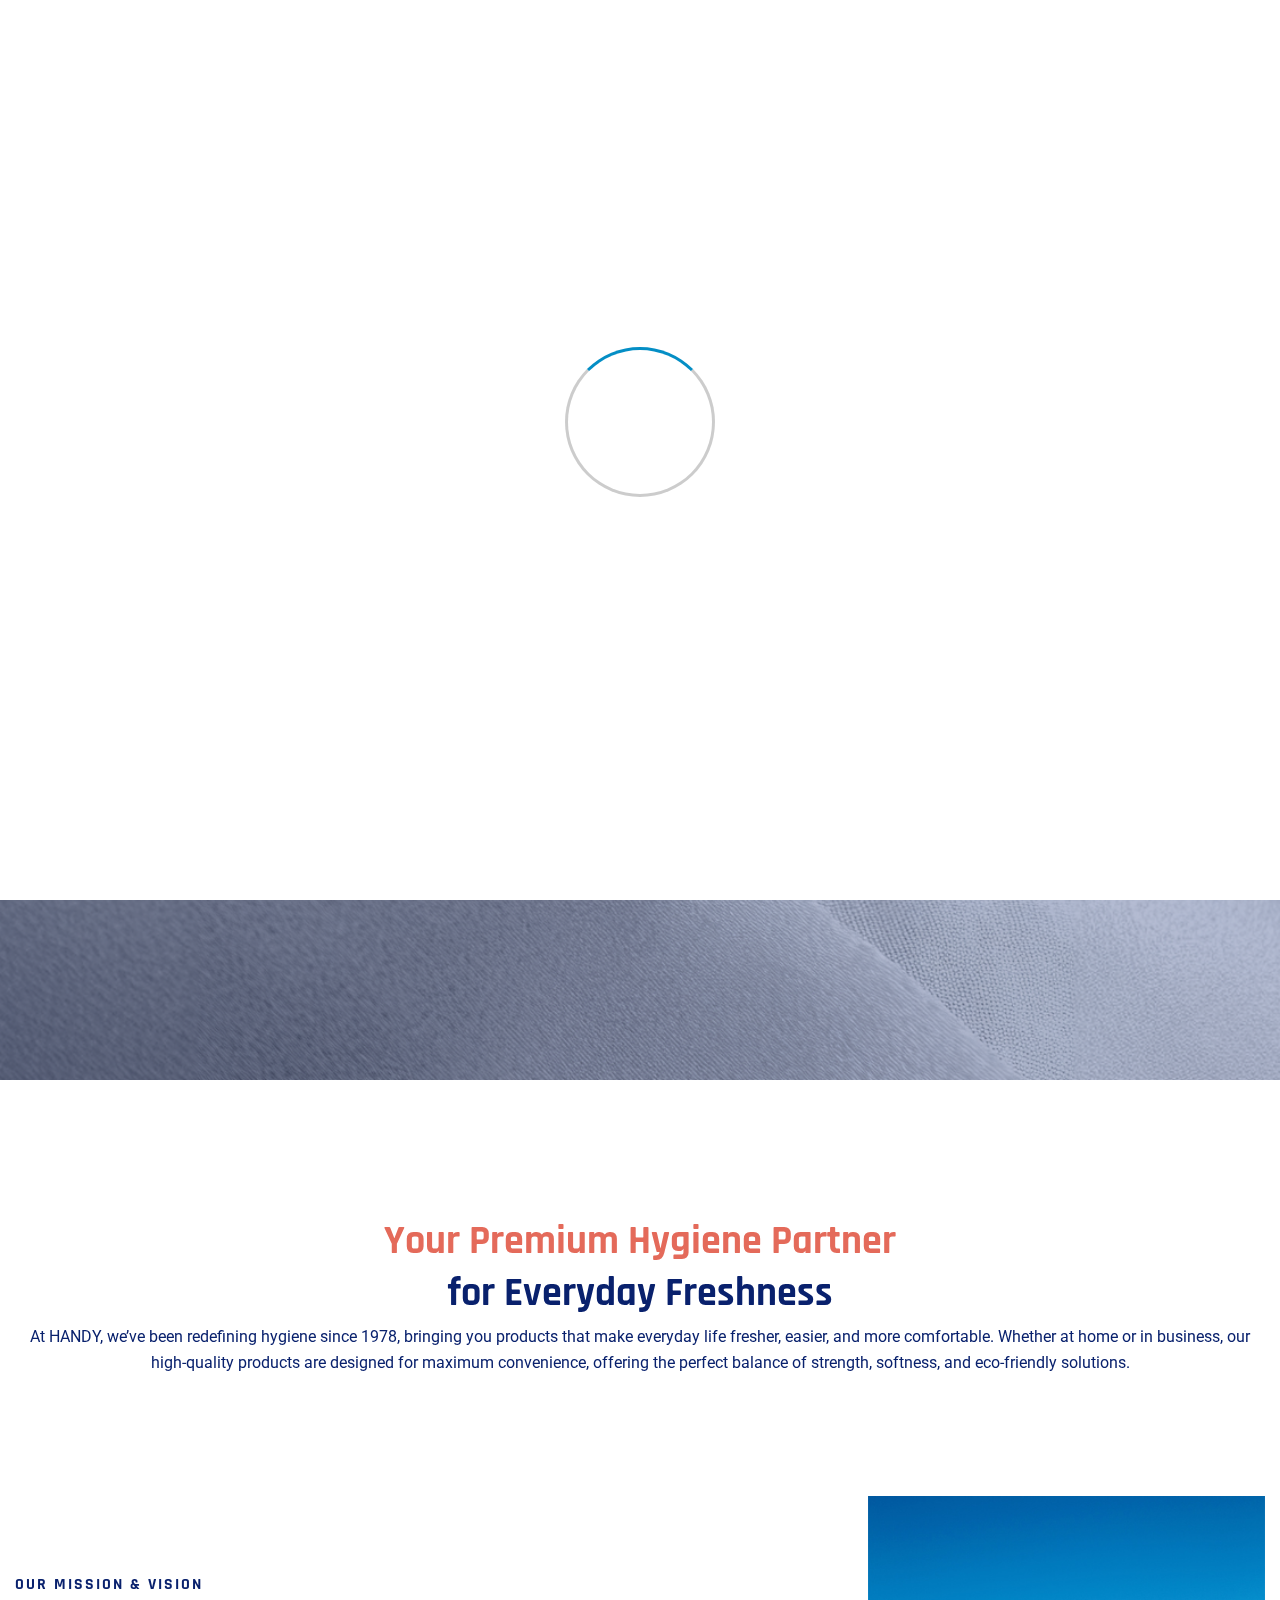
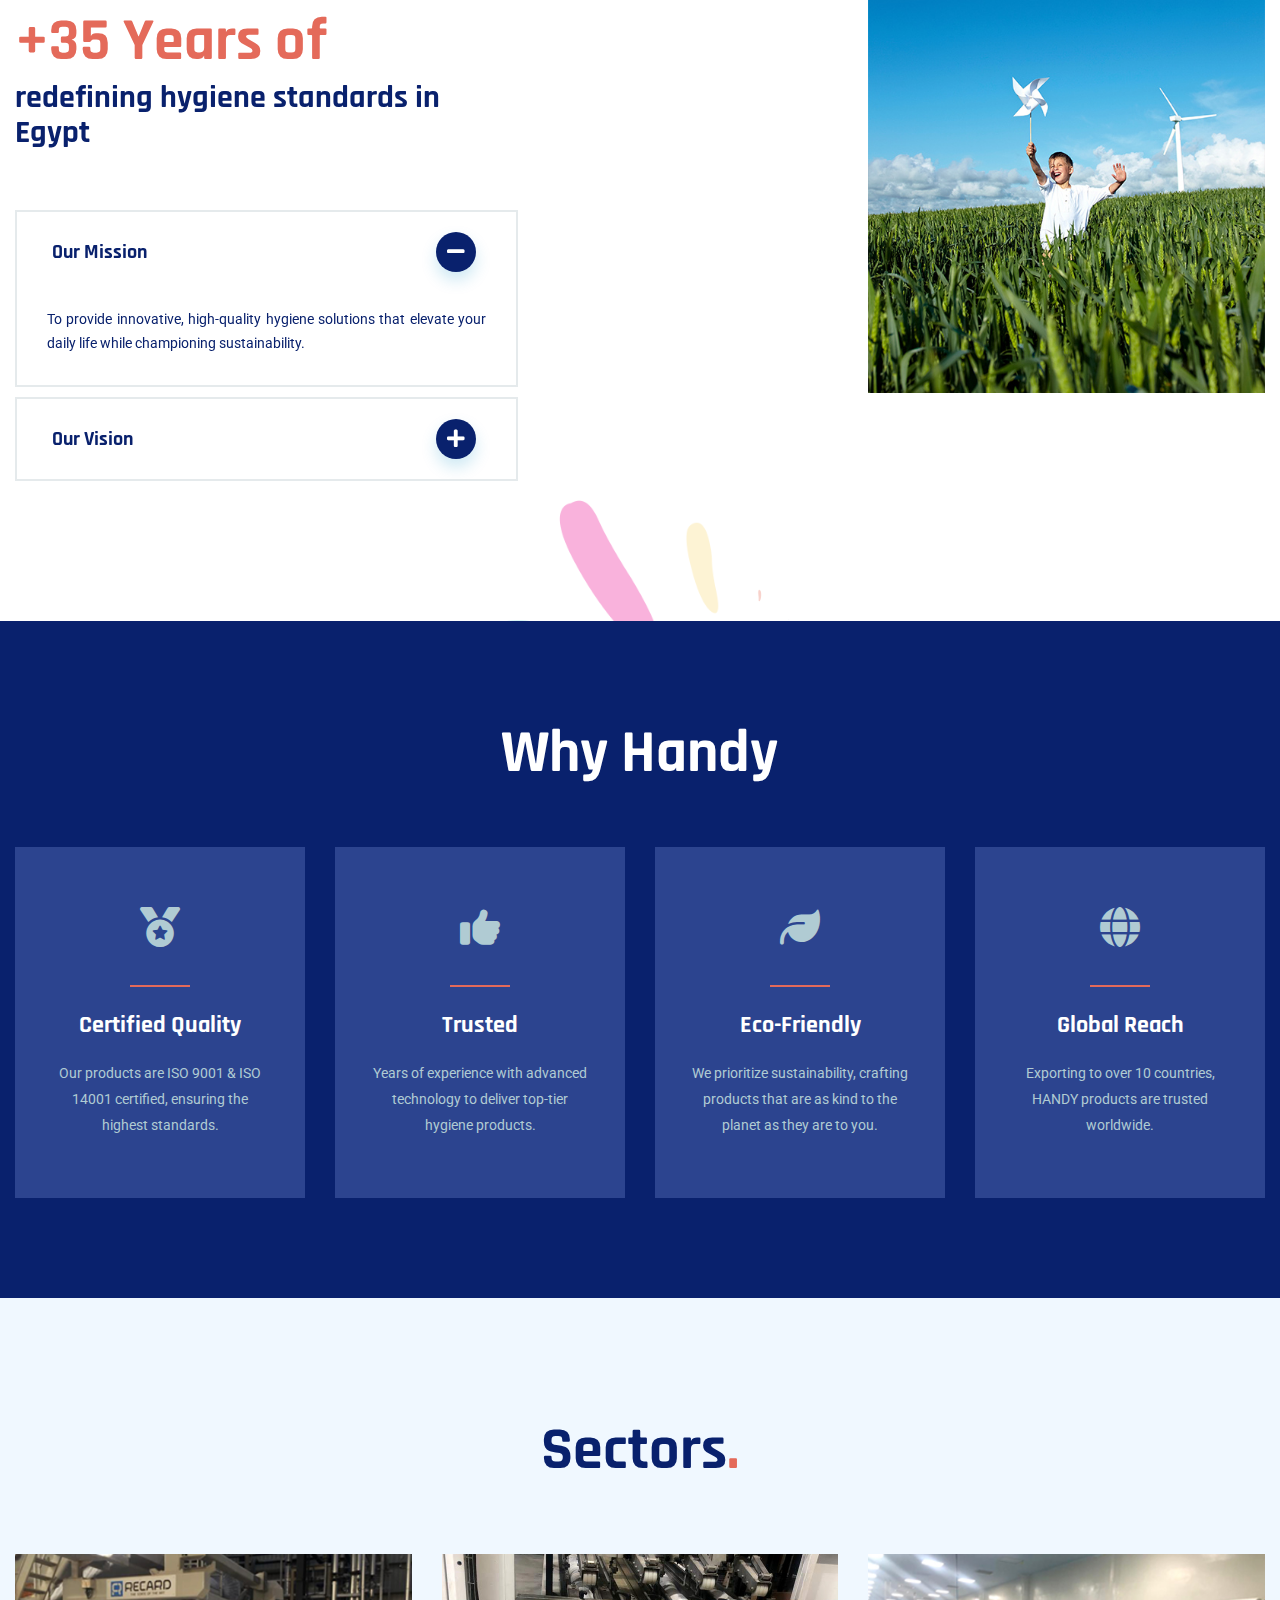
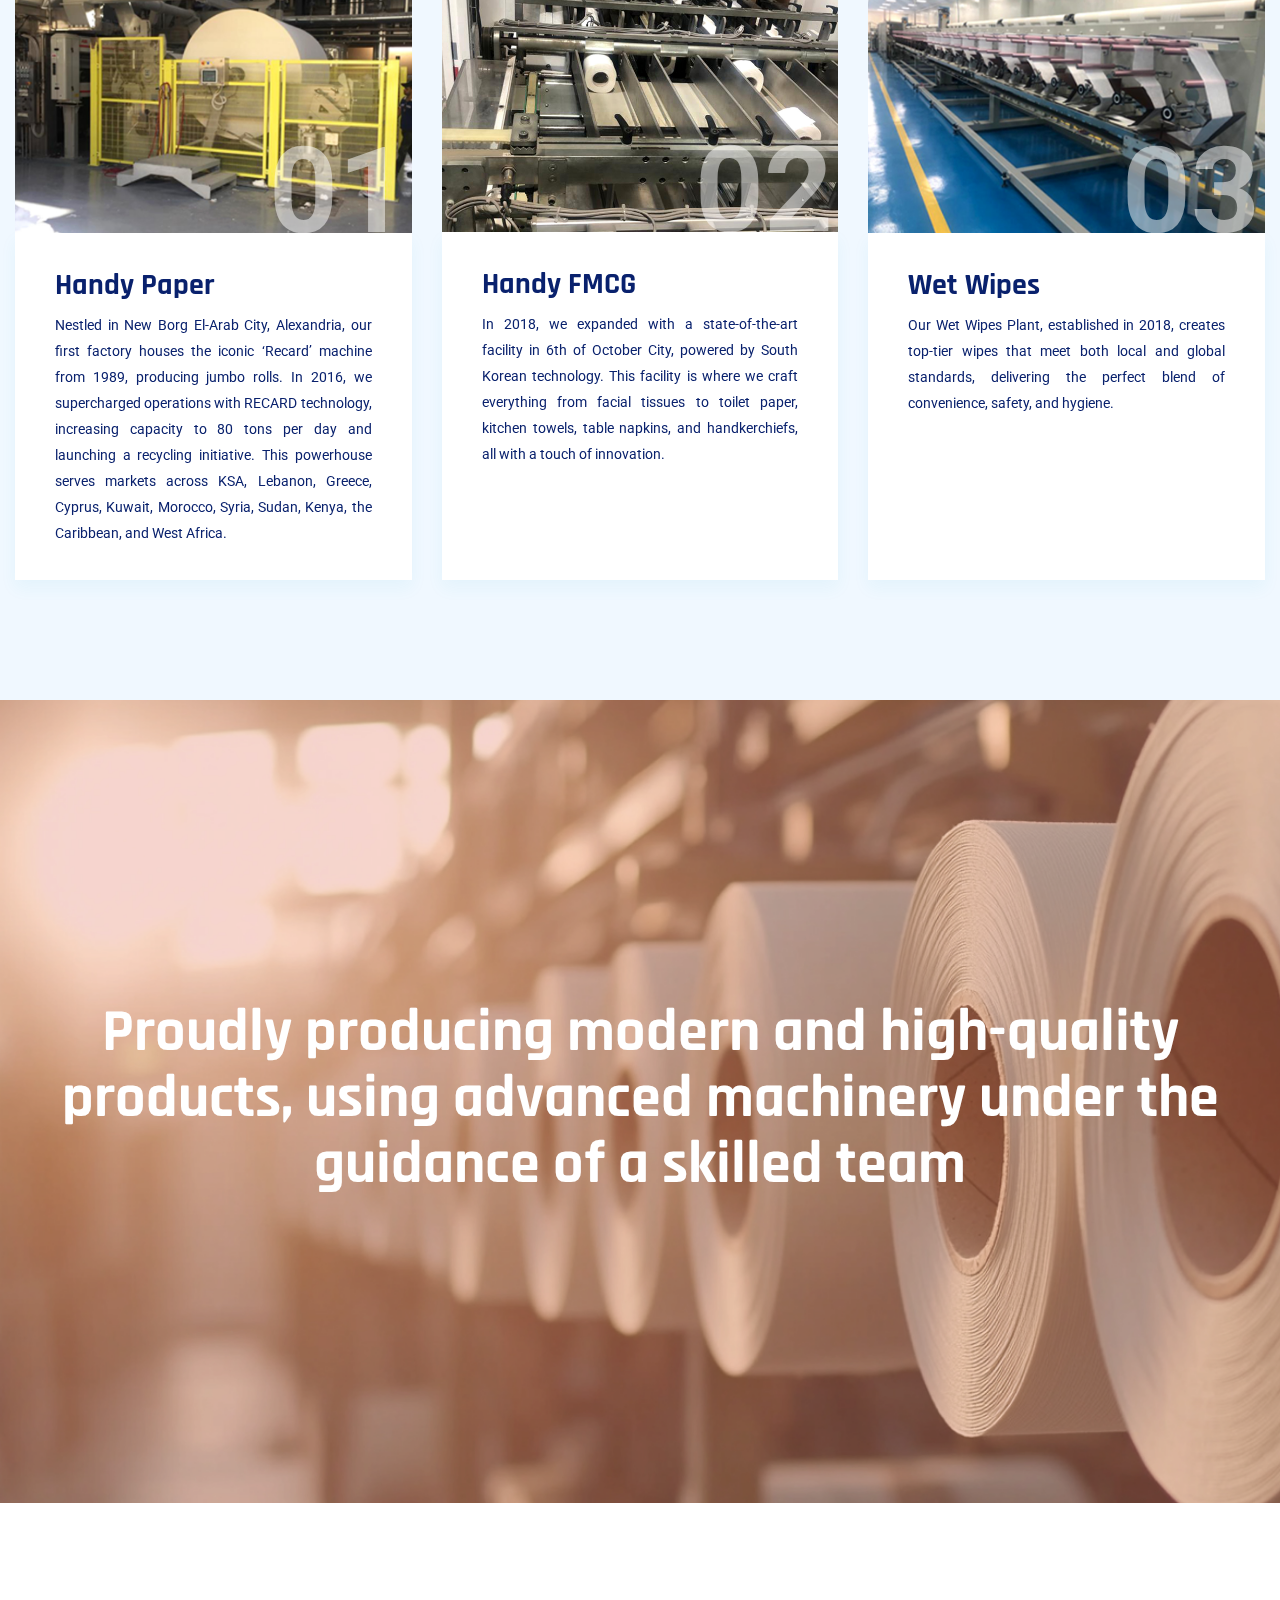
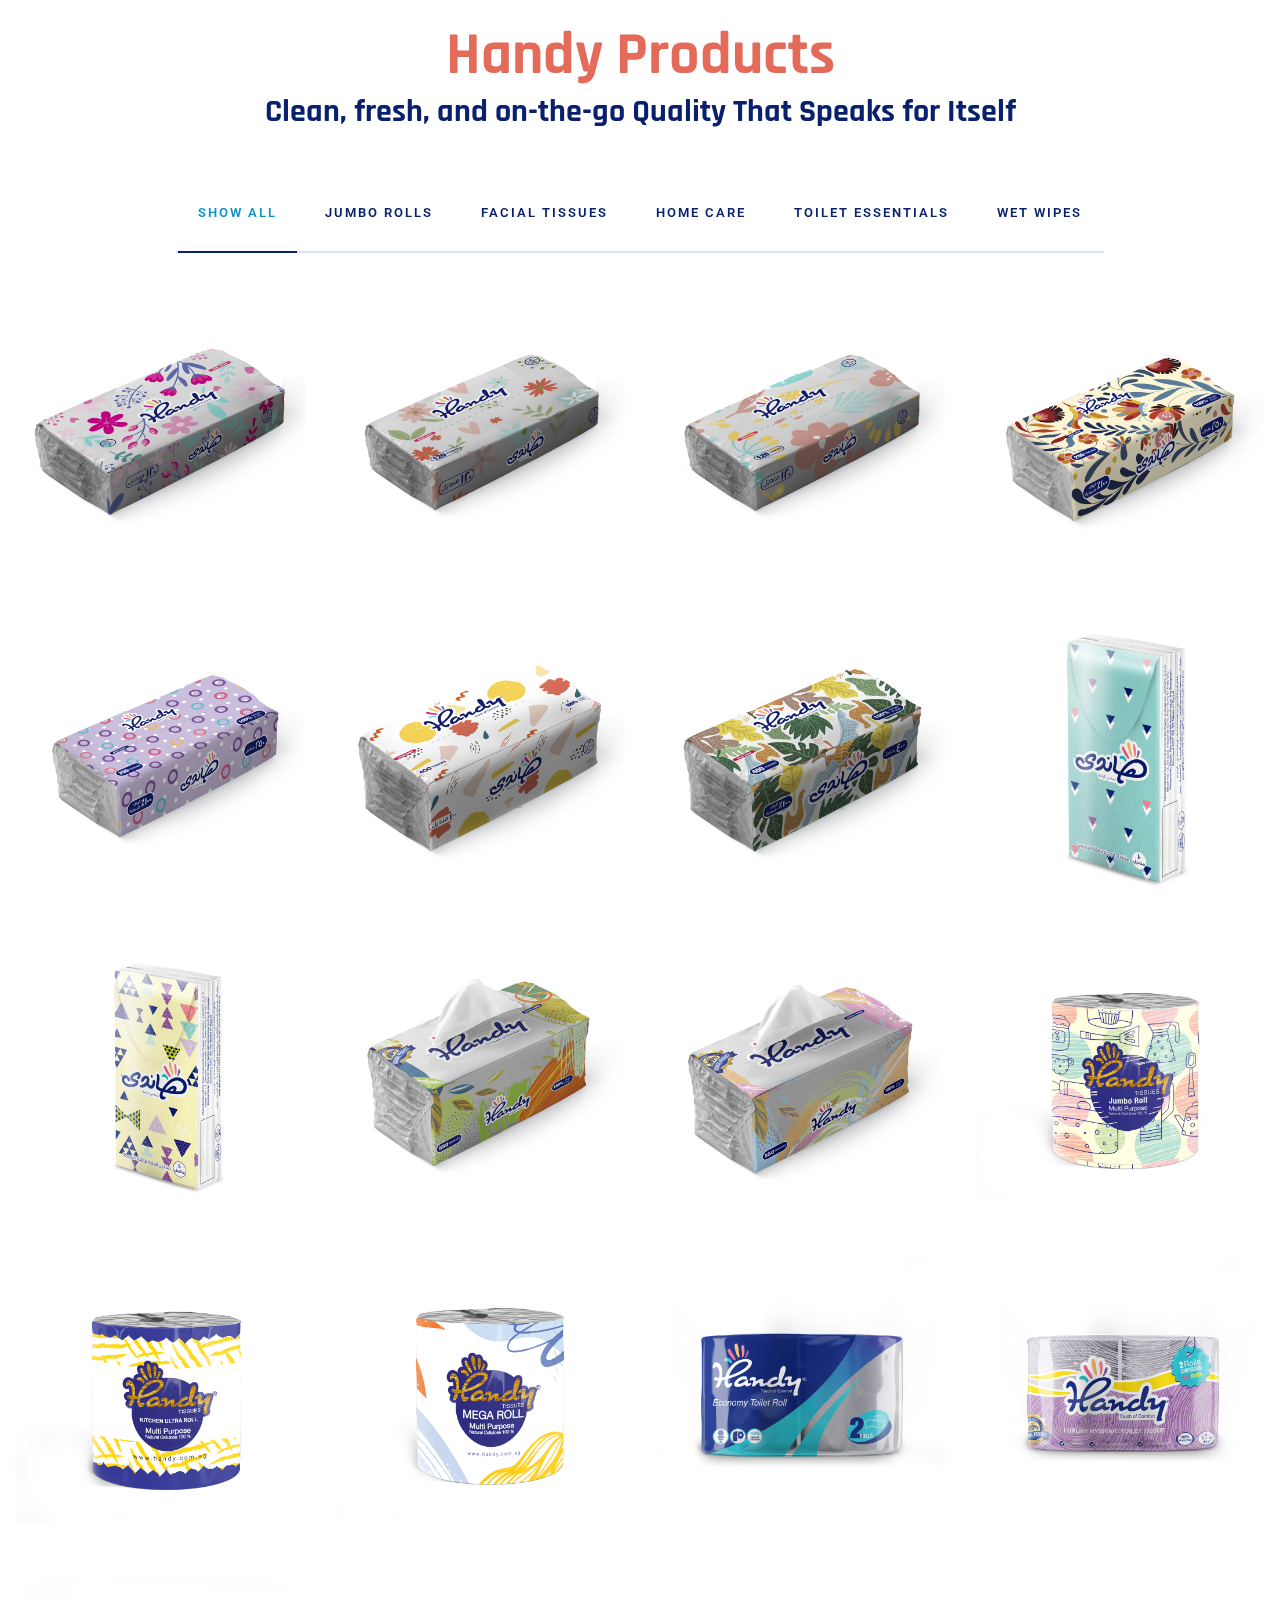
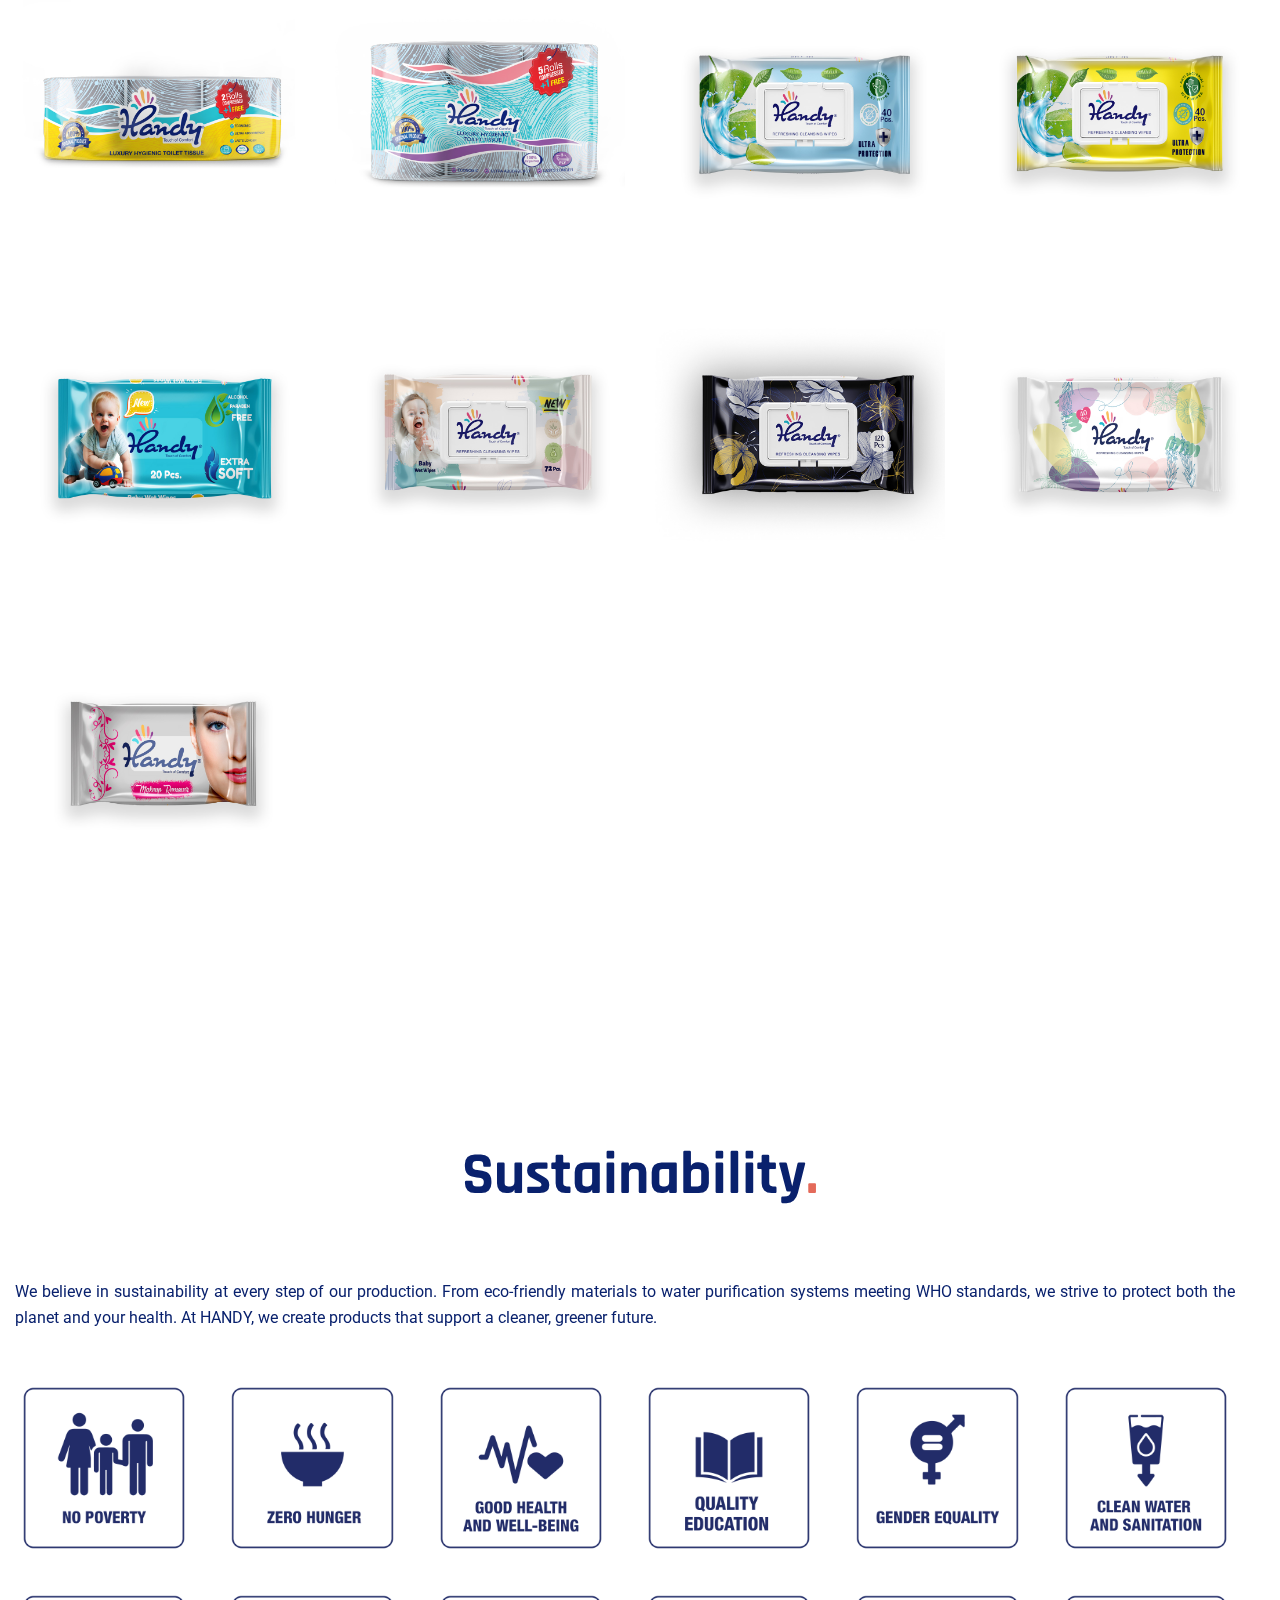
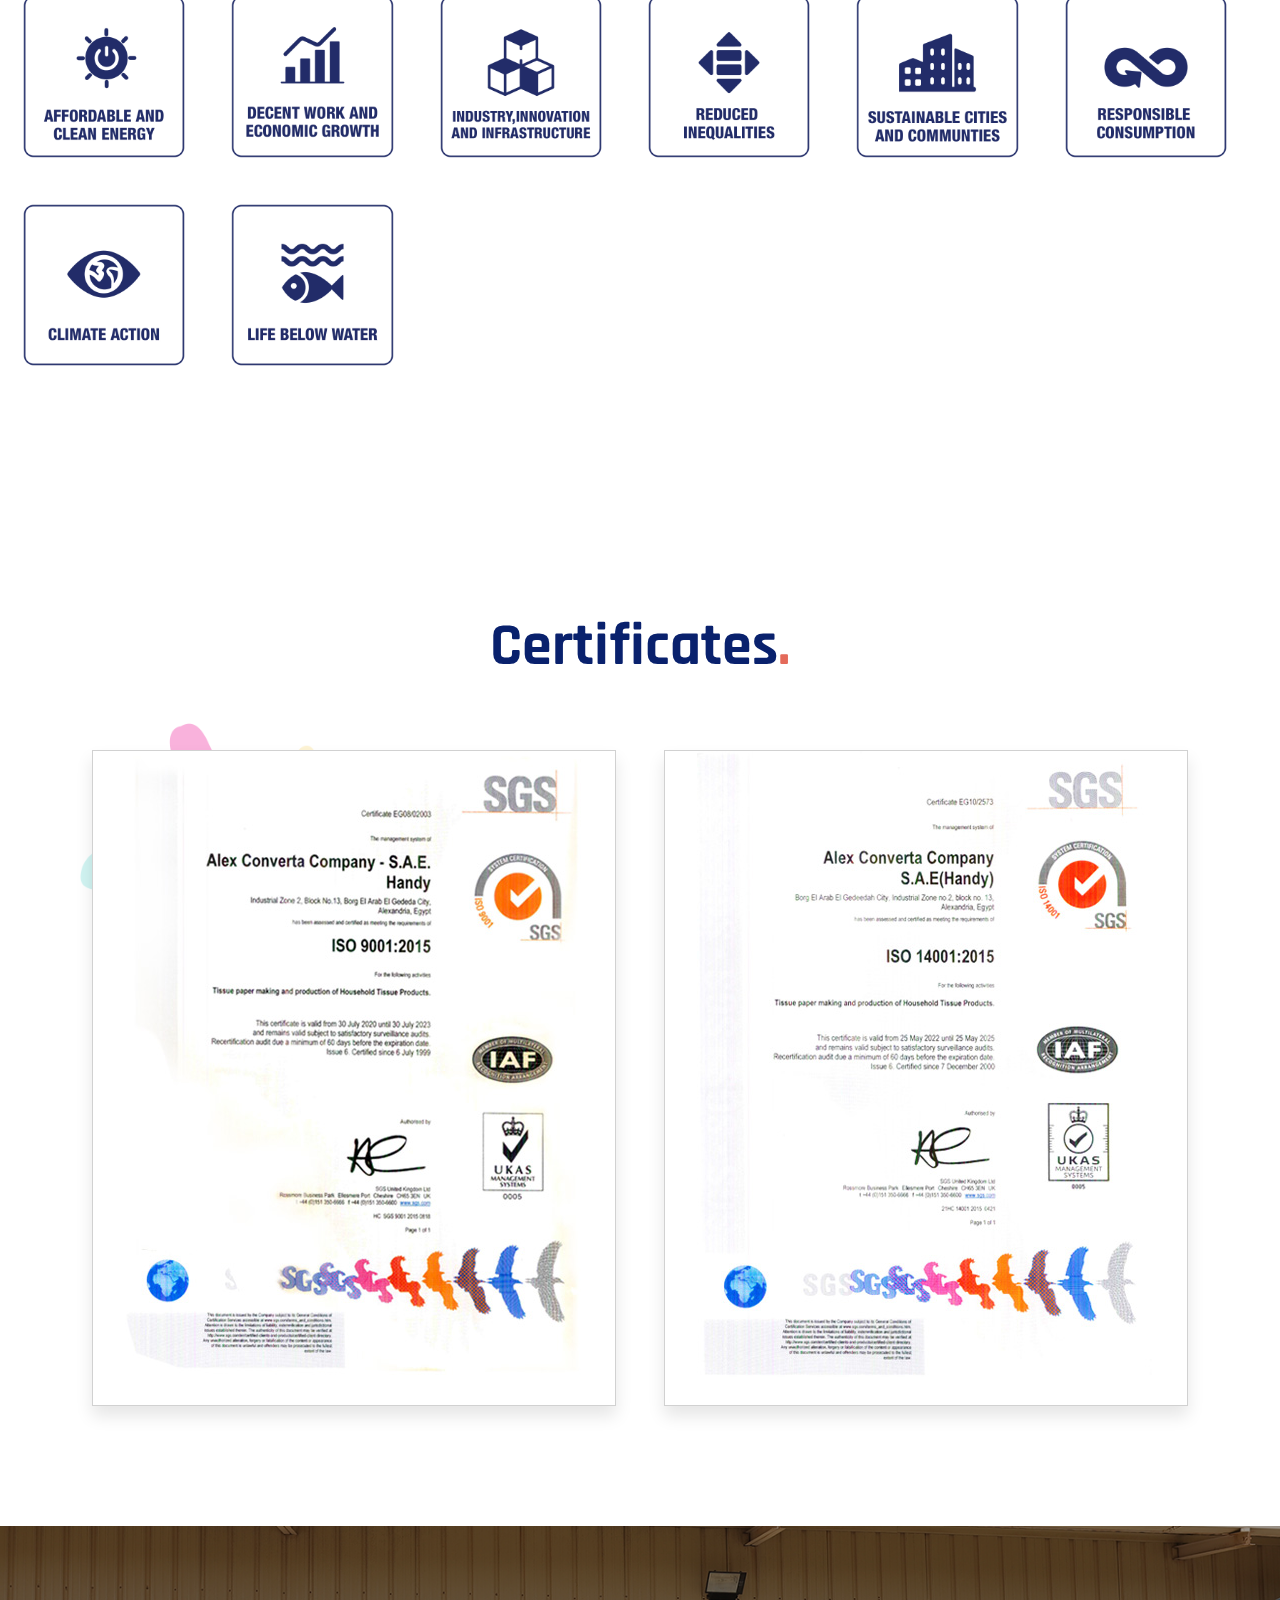
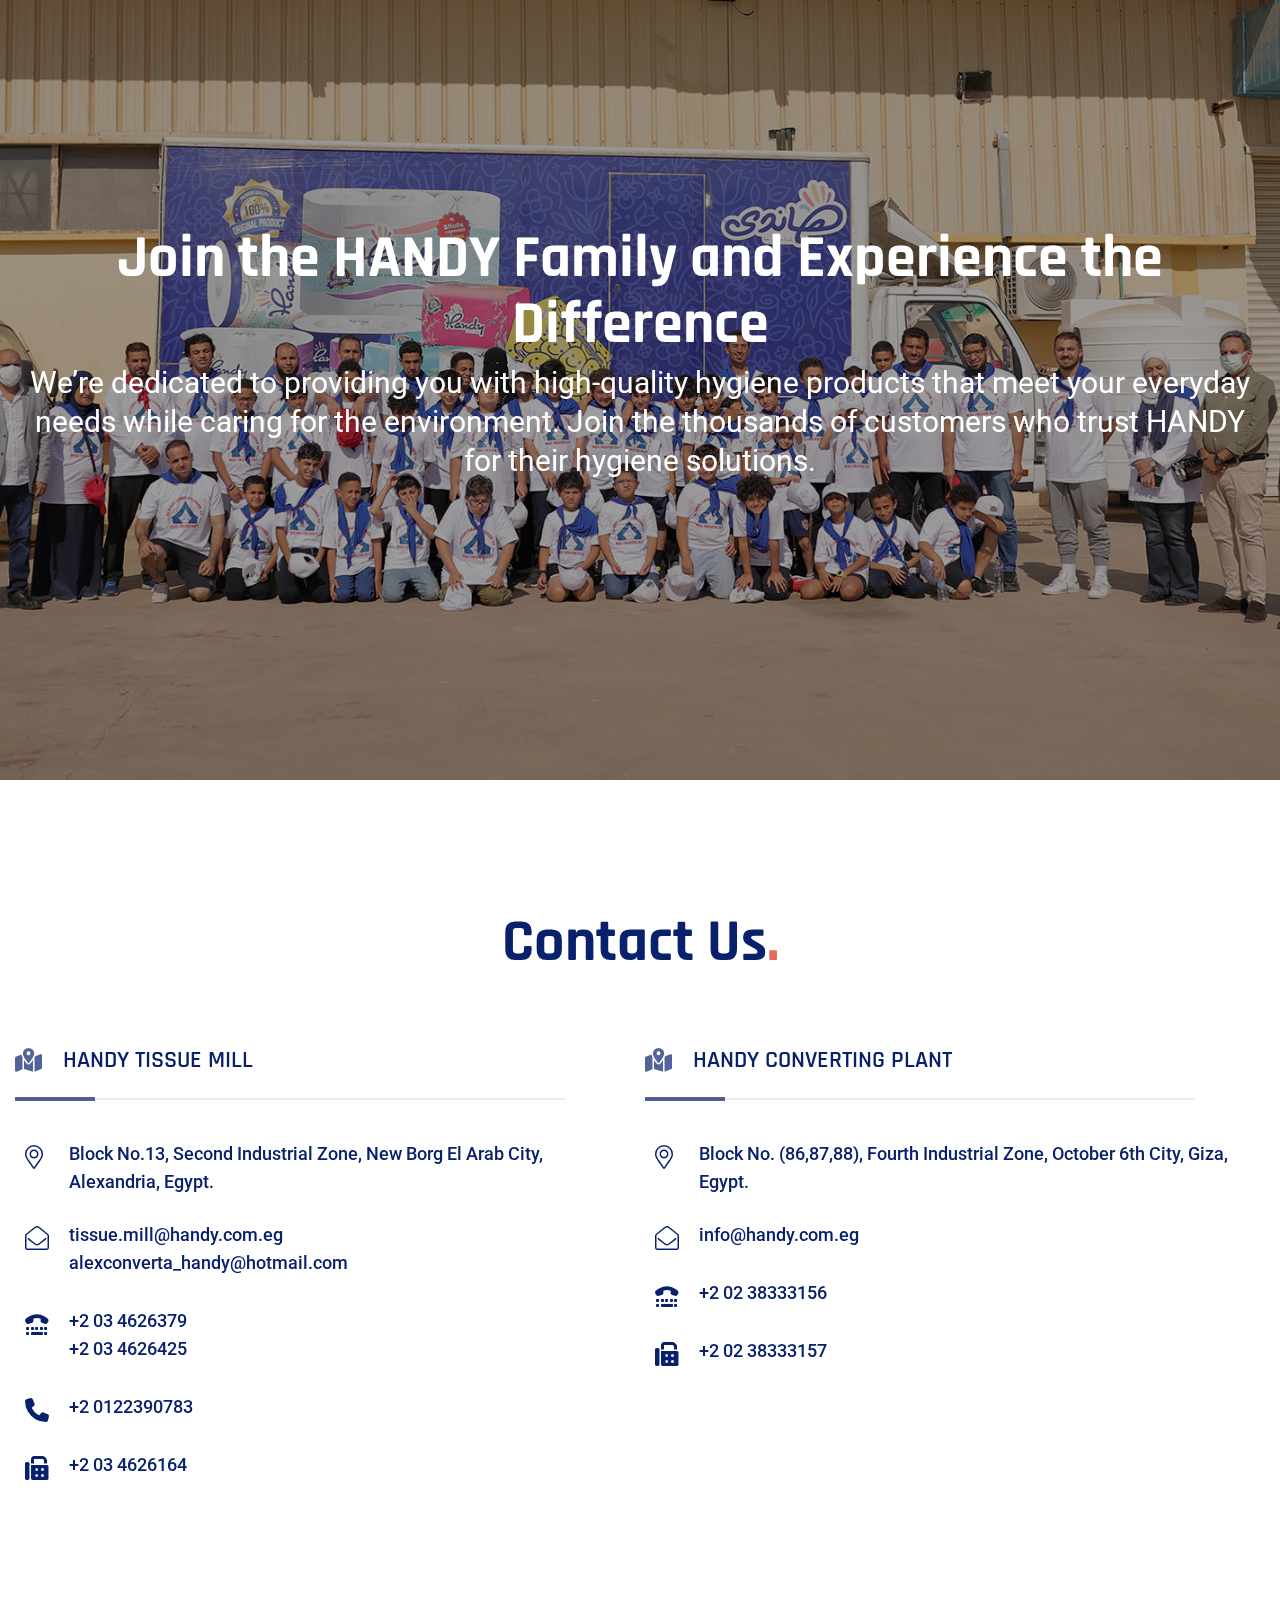
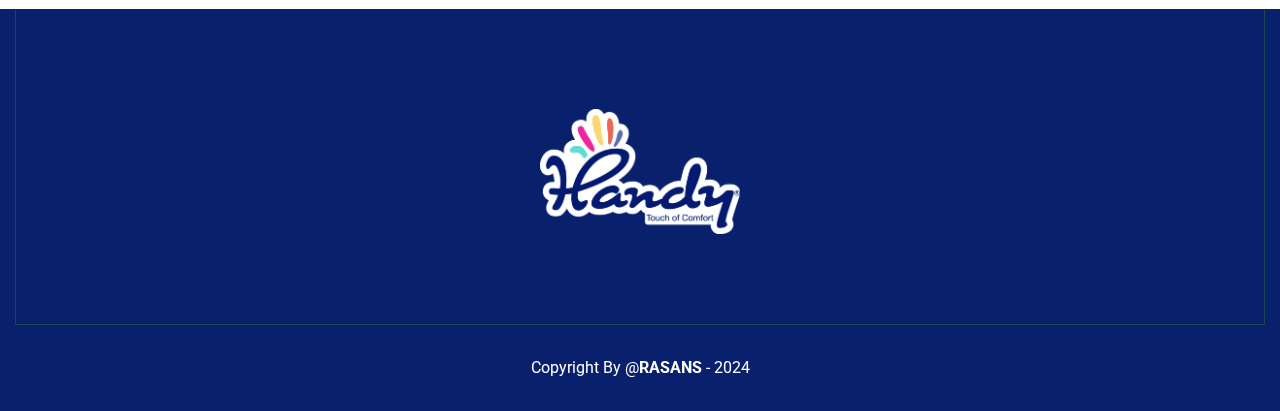
==== commit 049538d7: "." ====
--- a/index.html
+++ b/index.html
@@ -217,12 +217,15 @@
                     </div>
                 </div>
             </div>
-        </div>
-      
+
+        </div>
+        <div id="about-us"></div>
+
     </section>
     <!-- hero slide area end -->
  <!-- our mission area start -->
- <section class="our-mission-area pt-120 pb-120" id="about-us">
+
+ <section class="our-mission-area pt-140 pb-140" >
     <div class="handy-background"></div>
     <div class="container">
         <div class="row justify-content-between">
@@ -297,8 +300,9 @@
             </div>
         </div>
     </div>
+    <div id="why-handy"></div>
 </section>
-<section class="service-area service-area-2 service-area-3 pt-100 pb-100" id="why-handy">
+<section class="service-area service-area-2 service-area-3 pt-100 pb-100" >
     <div class="container">
         <div class="row justify-content-center">
             <div class="col-lg-8 text-center">
@@ -356,10 +360,11 @@
             </div>
         </div>
     </div>
+    <div id="sectors"></div>
 </section>
 <!-- our mission area end -->
    <!-- service area start -->
-   <section class="service-area-4 pt-120 pb-120" id="sectors">
+   <section class="service-area-4 pt-120 pb-120" >
     <div class="container">
         <div class="row justify-content-center">
 
@@ -376,7 +381,7 @@
 
         </div>
         <div class="row mt-none-30">
-            <div class="col-lg-6 col-md-12 mt-30">
+            <div class="col-lg-4 col-md-12 mt-30">
                 <div class="single-service-box-4">
                     <div class="thumb">
                         <img src="assets/images/service/Artboard 2.jpg" alt="">
@@ -394,14 +399,14 @@
                     </div>
                 </div>
             </div>
-            <div class="col-lg-6 col-md-12 mt-30">
-                <div class="single-service-box-4">
+            <div class="col-lg-4 col-md-12 mt-30">
+                <div class="single-service-box-4 d-flex flex-column h-100">
                     <div class="thumb">
                         <img src="assets/images/service/Artboard 1.jpg" alt="">
 
                         <span class="count">02</span>
                     </div>
-                    <div class="content" style="padding-bottom:60px;" >
+                    <div class="content flex-grow-1">
                         <h4 class="title">Handy FMCG
                         </h4>
                         <div class="service-box-text">
@@ -410,13 +415,13 @@
                     </div>
                 </div>
             </div>
-            <div class="col-lg-6 col-md-12 mt-30">
-                <div class="single-service-box-4">
+            <div class="col-lg-4 col-md-12 mt-30">
+                <div class="single-service-box-4 d-flex flex-column h-100">
                     <div class="thumb">
                         <img src="assets/images/service/Artboard 3.jpg" alt="" >
                         <span class="count">03</span>
                     </div>
-                    <div class="content">
+                    <div class="content flex-grow-1" >
                         <h4 class="title">Wet Wipes
                         </h4>
                         <div class="service-box-text">
@@ -470,10 +475,11 @@
                 </div>
             </div>
         </div>
-        
+        <div id="products"></div>
+
     </section>
  <!-- START PORTFOLIO DESIGN AREA -->
- <section class="portfolio-area pt-120 pb-90" id="products">
+ <section class="portfolio-area pt-120 pb-90" >
     <div class="container">
         <div class="row justify-content-center">
 
@@ -966,10 +972,11 @@
             
         </div>
     </div>
+    <div id="sustainability"></div>
 </section>
 <!-- / END PORTFOLIO DESIGN AREA -->
 <!-- START PORTFOLIO DESIGN AREA -->
-<section class="pt-120 pb-90" id="sustainability">
+<section class="pt-120 pb-90" >
     <div class="container">
         <div class="row justify-content-center">
 
@@ -1221,9 +1228,9 @@
             </div>
         </div>
     </div>
-    
+    <div id="contact"></div>
 </section>
-<section class="contact-info-area pt-130 pb-130" id="contact">
+<section class="contact-info-area pt-130 pb-130" >
     <div class="container">
         <div class="row justify-content-center">
 
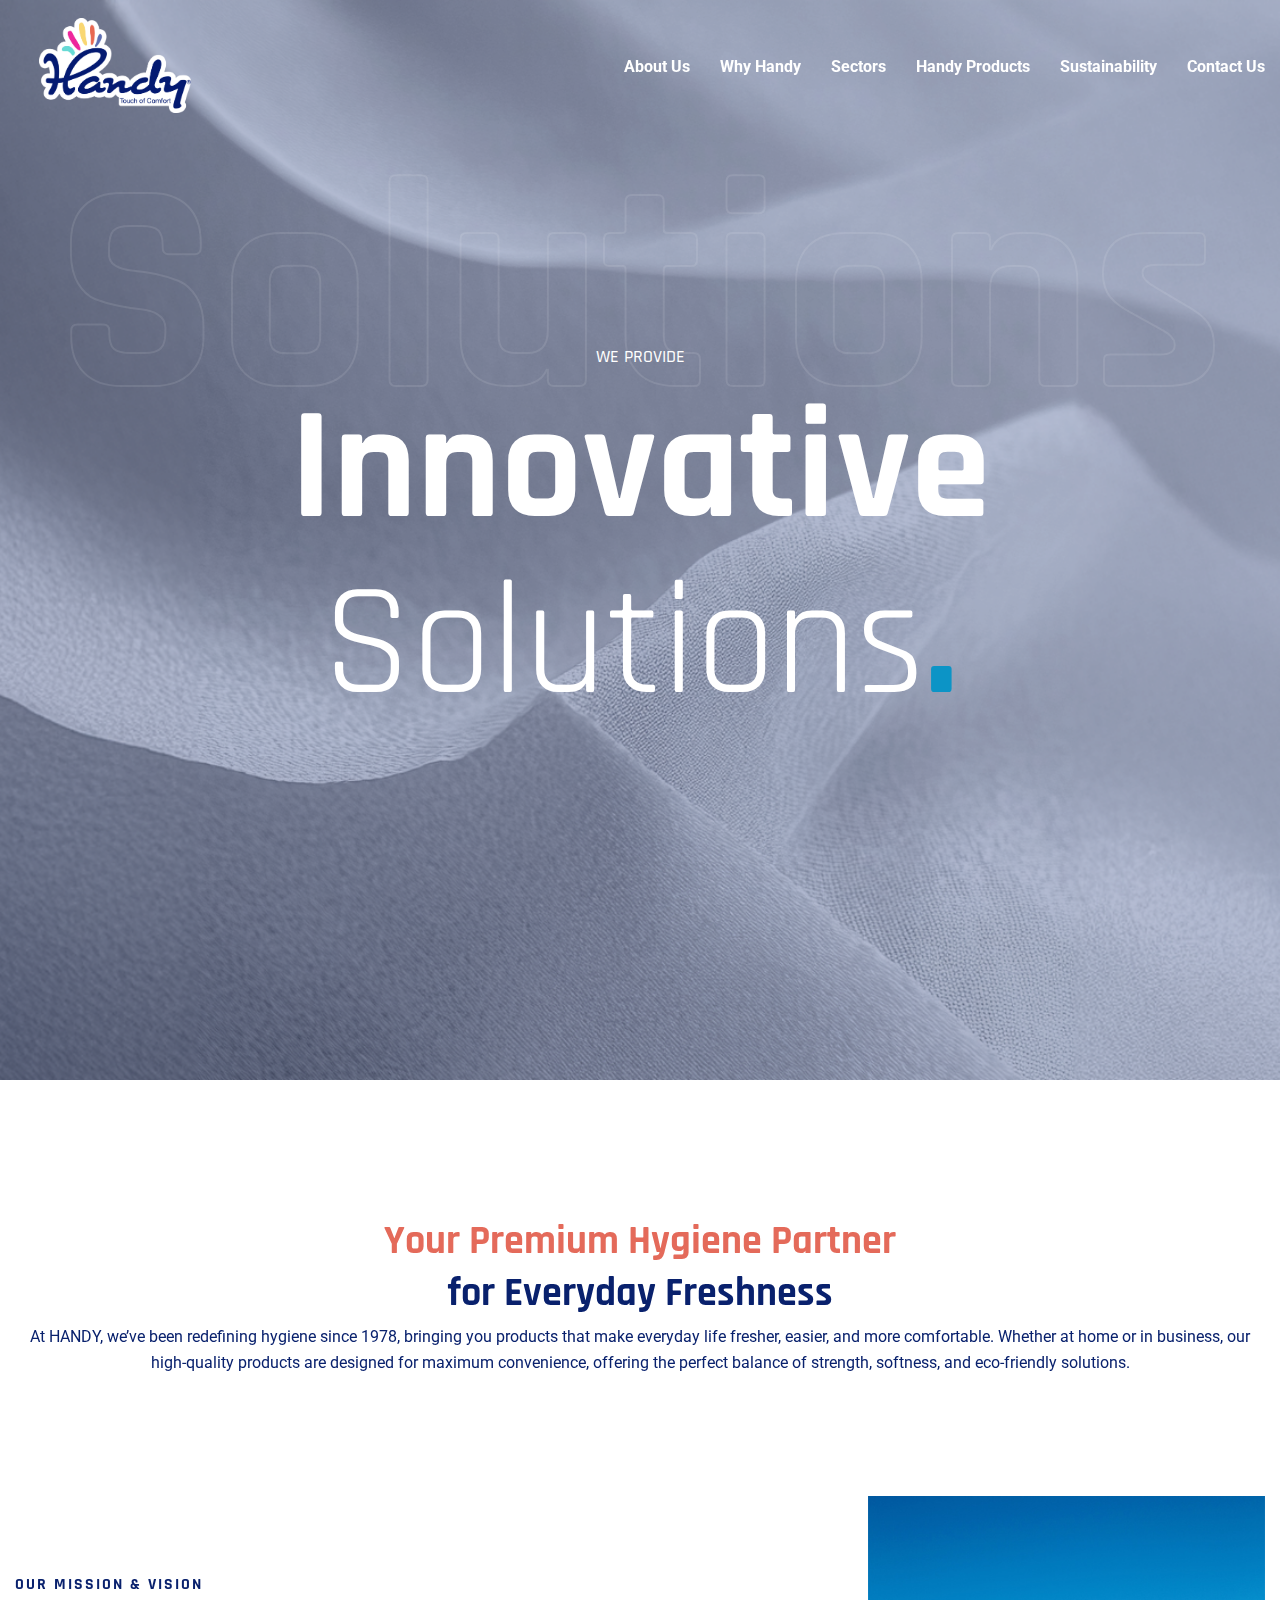
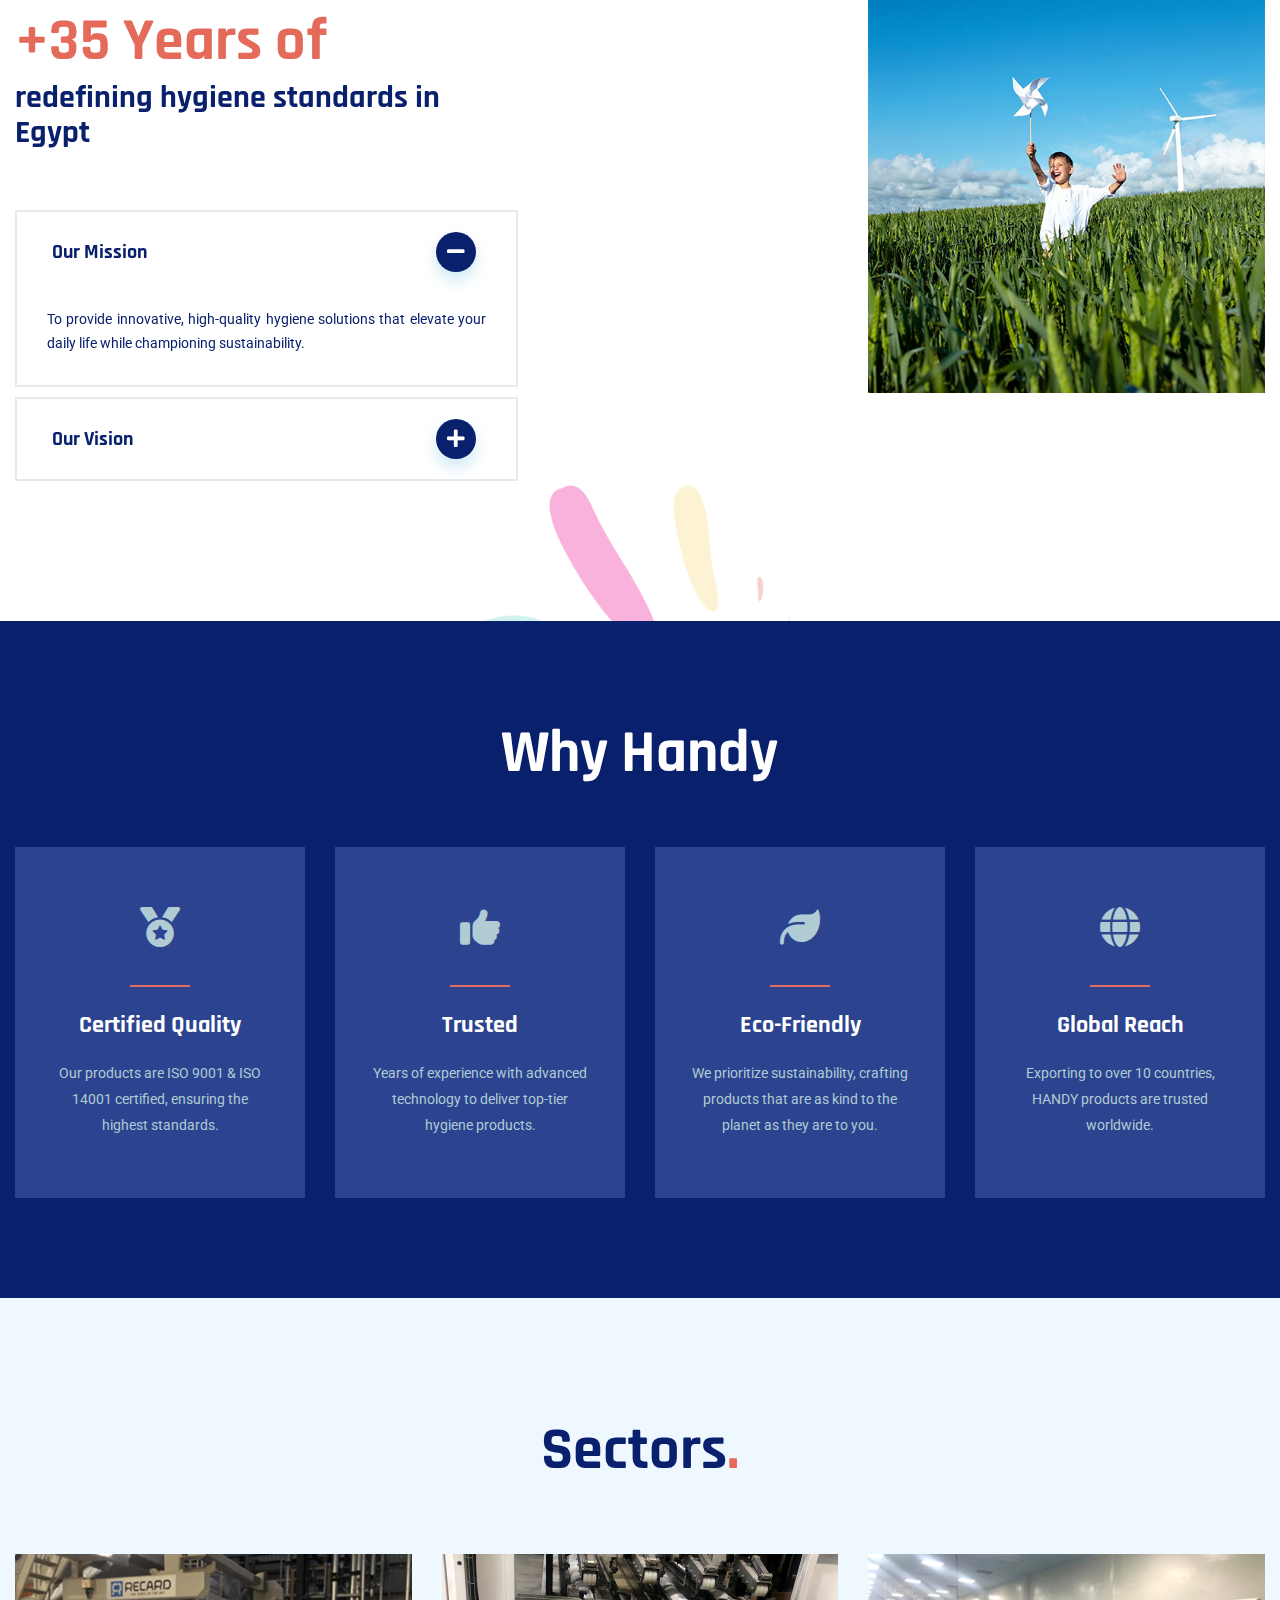
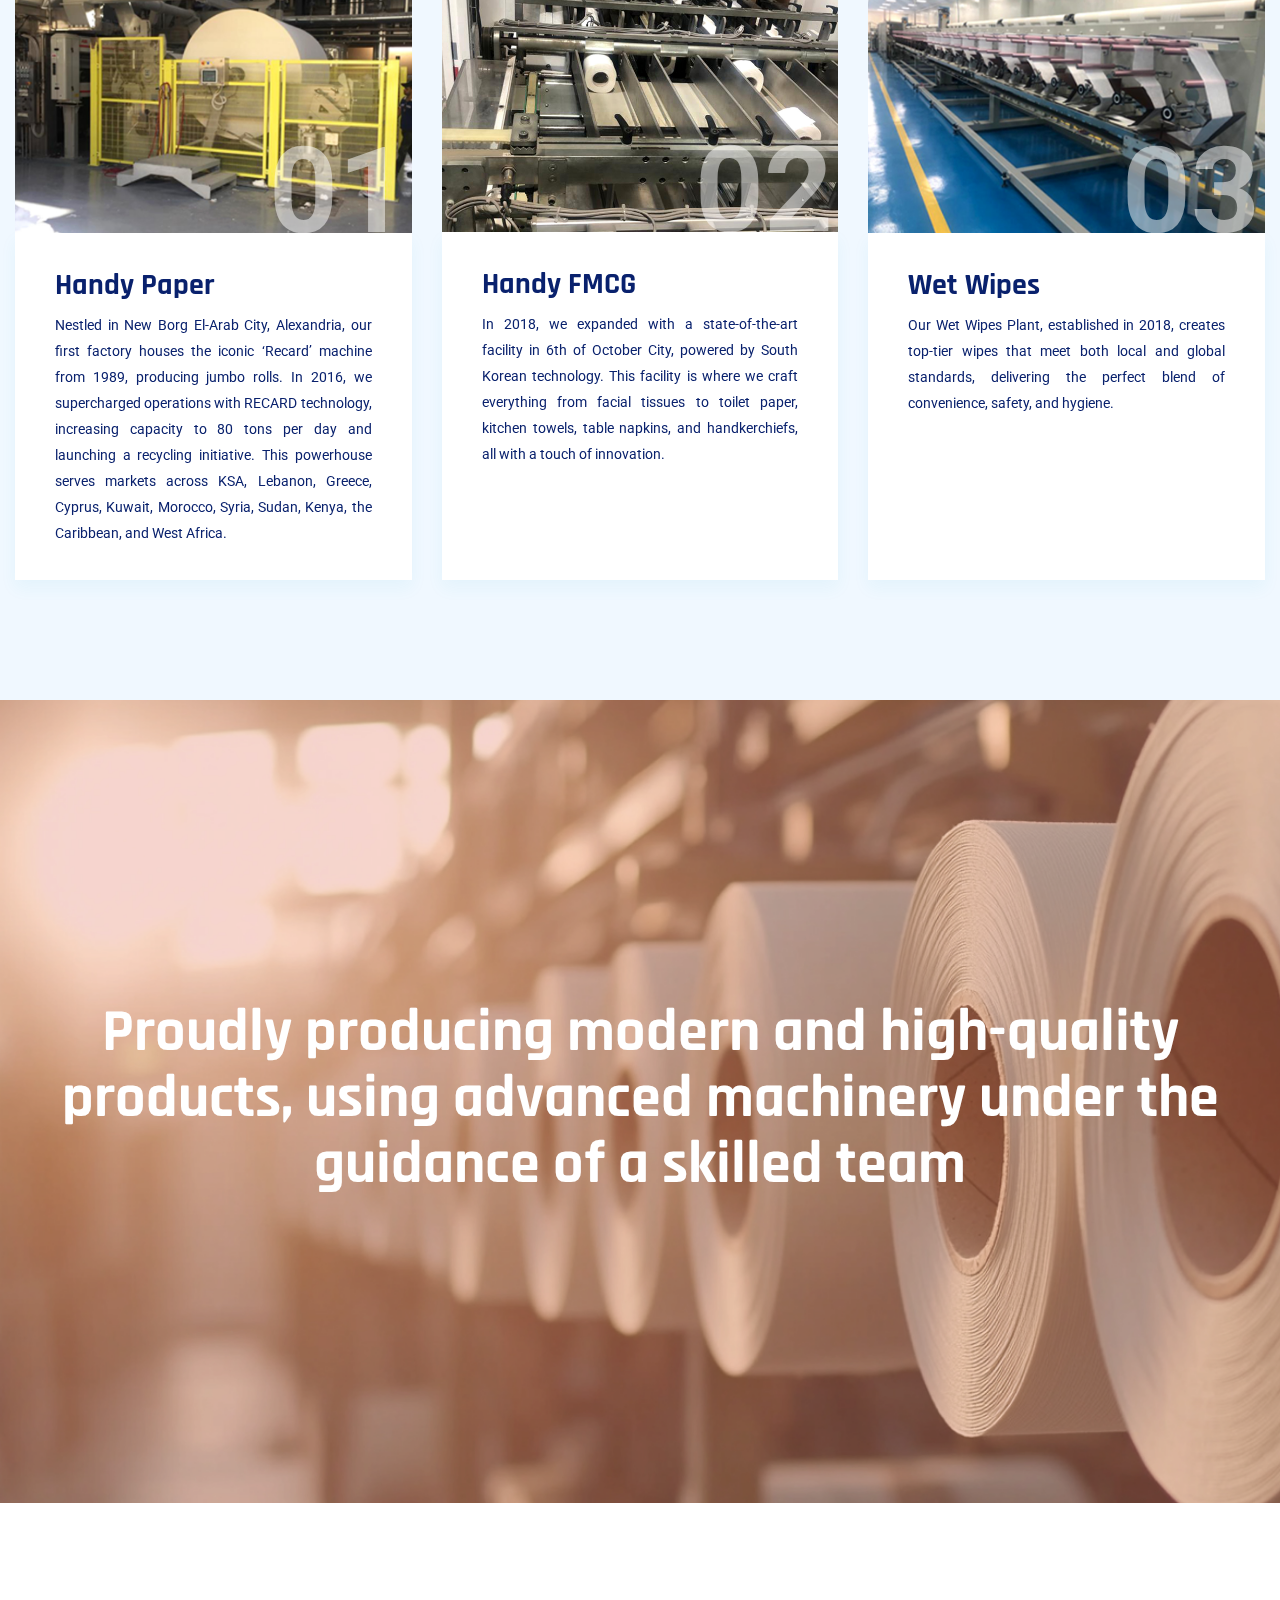
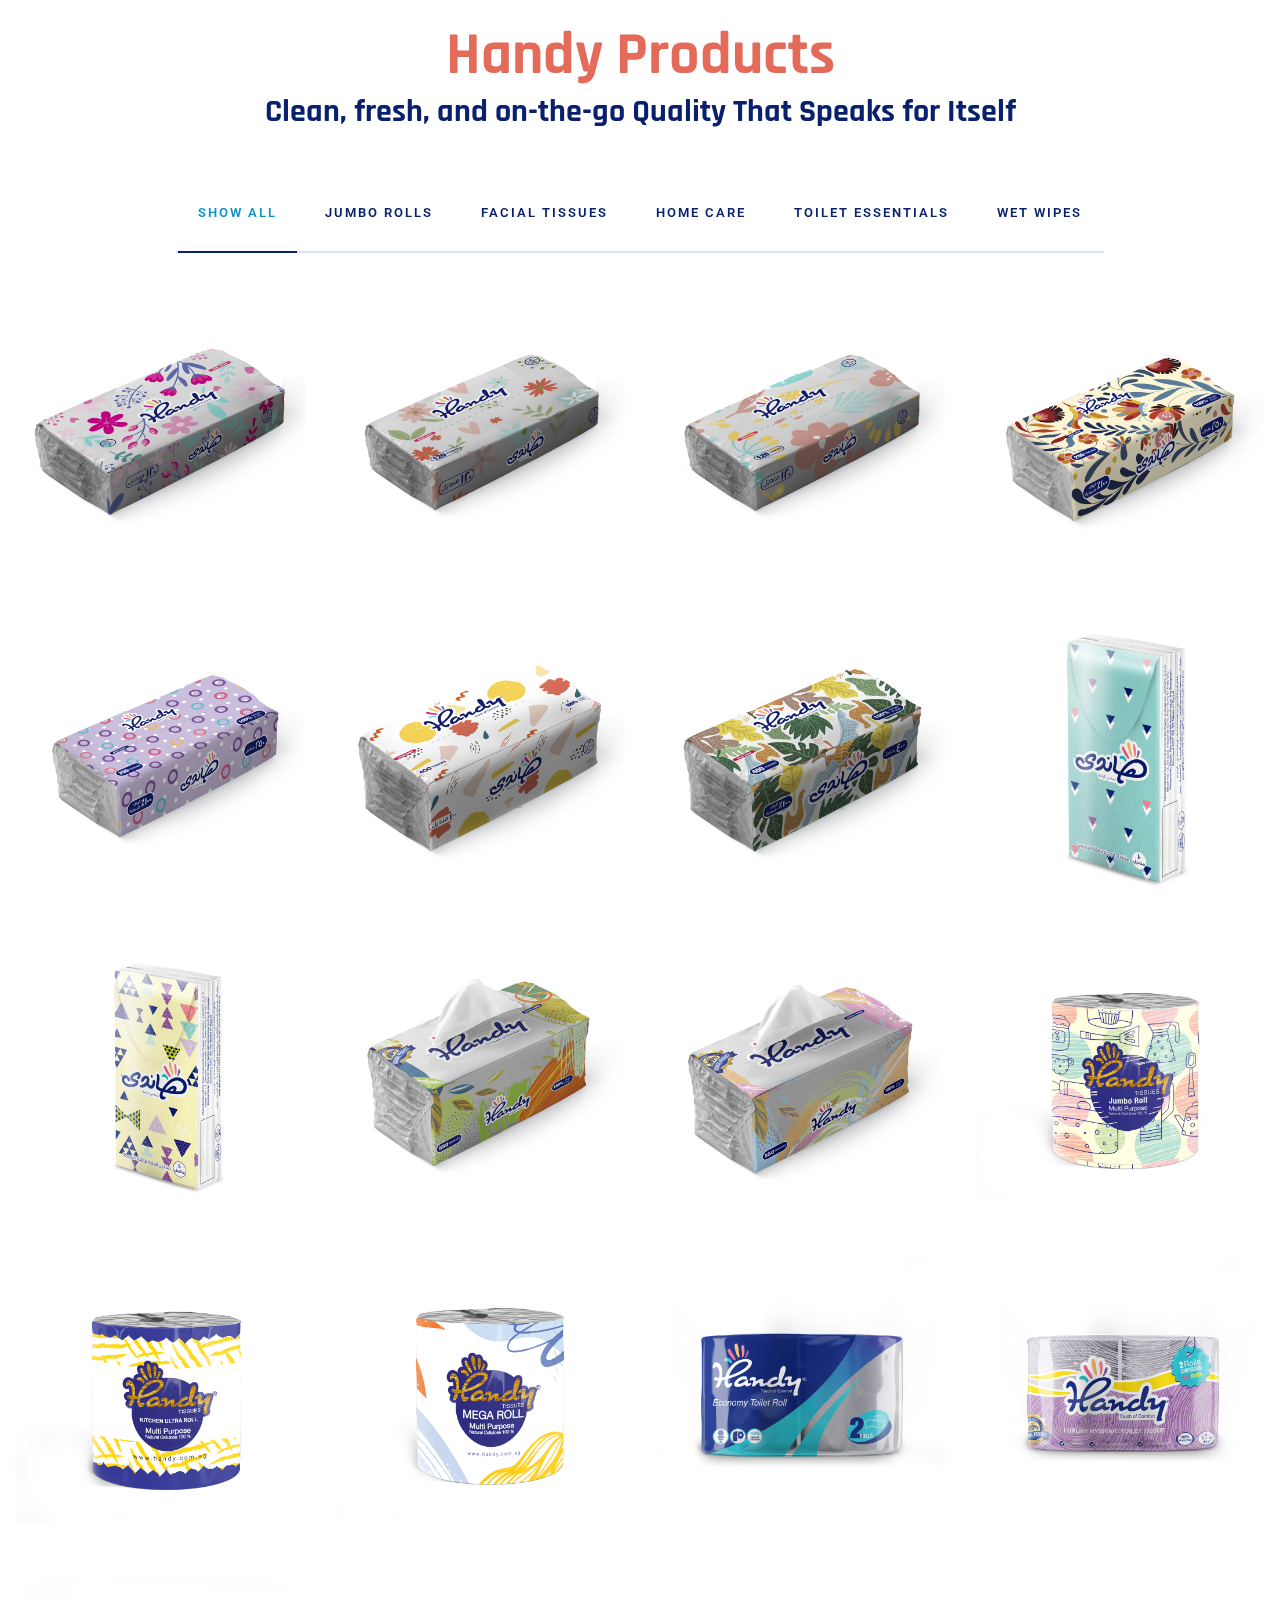
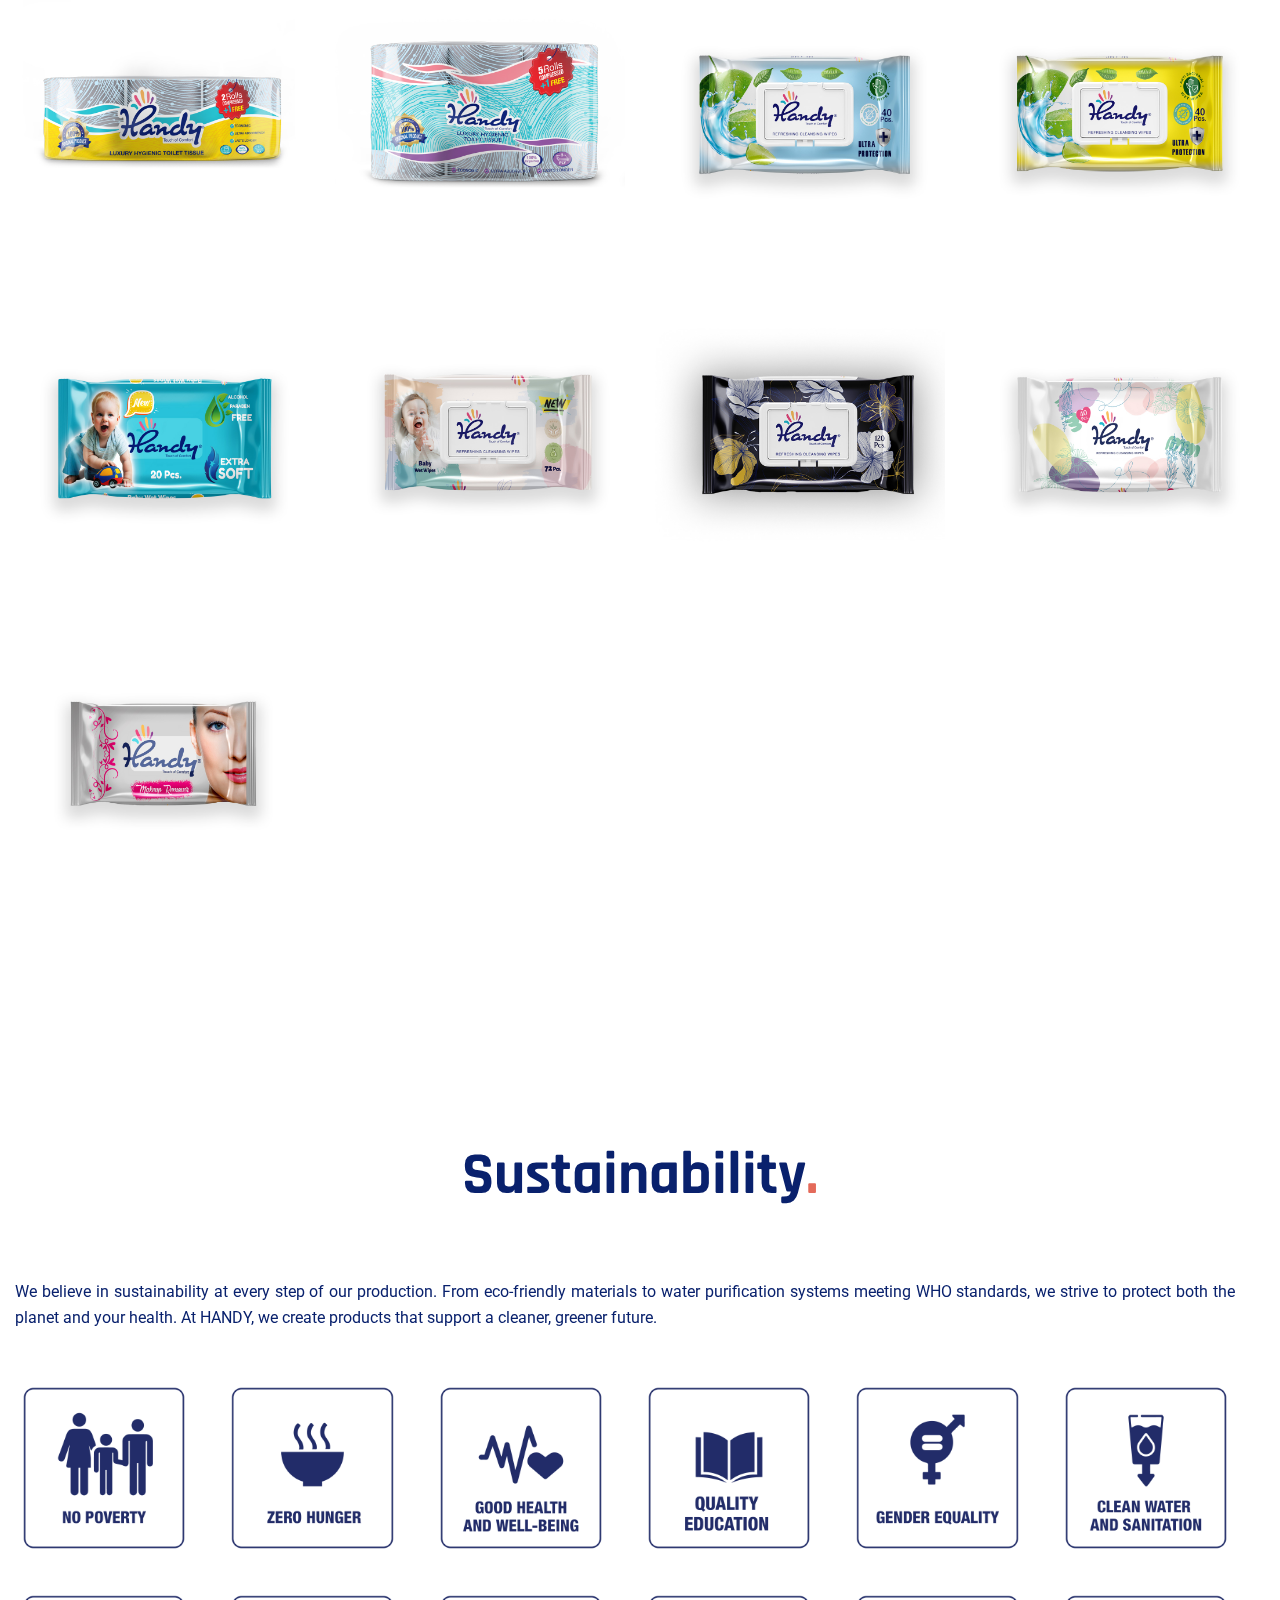
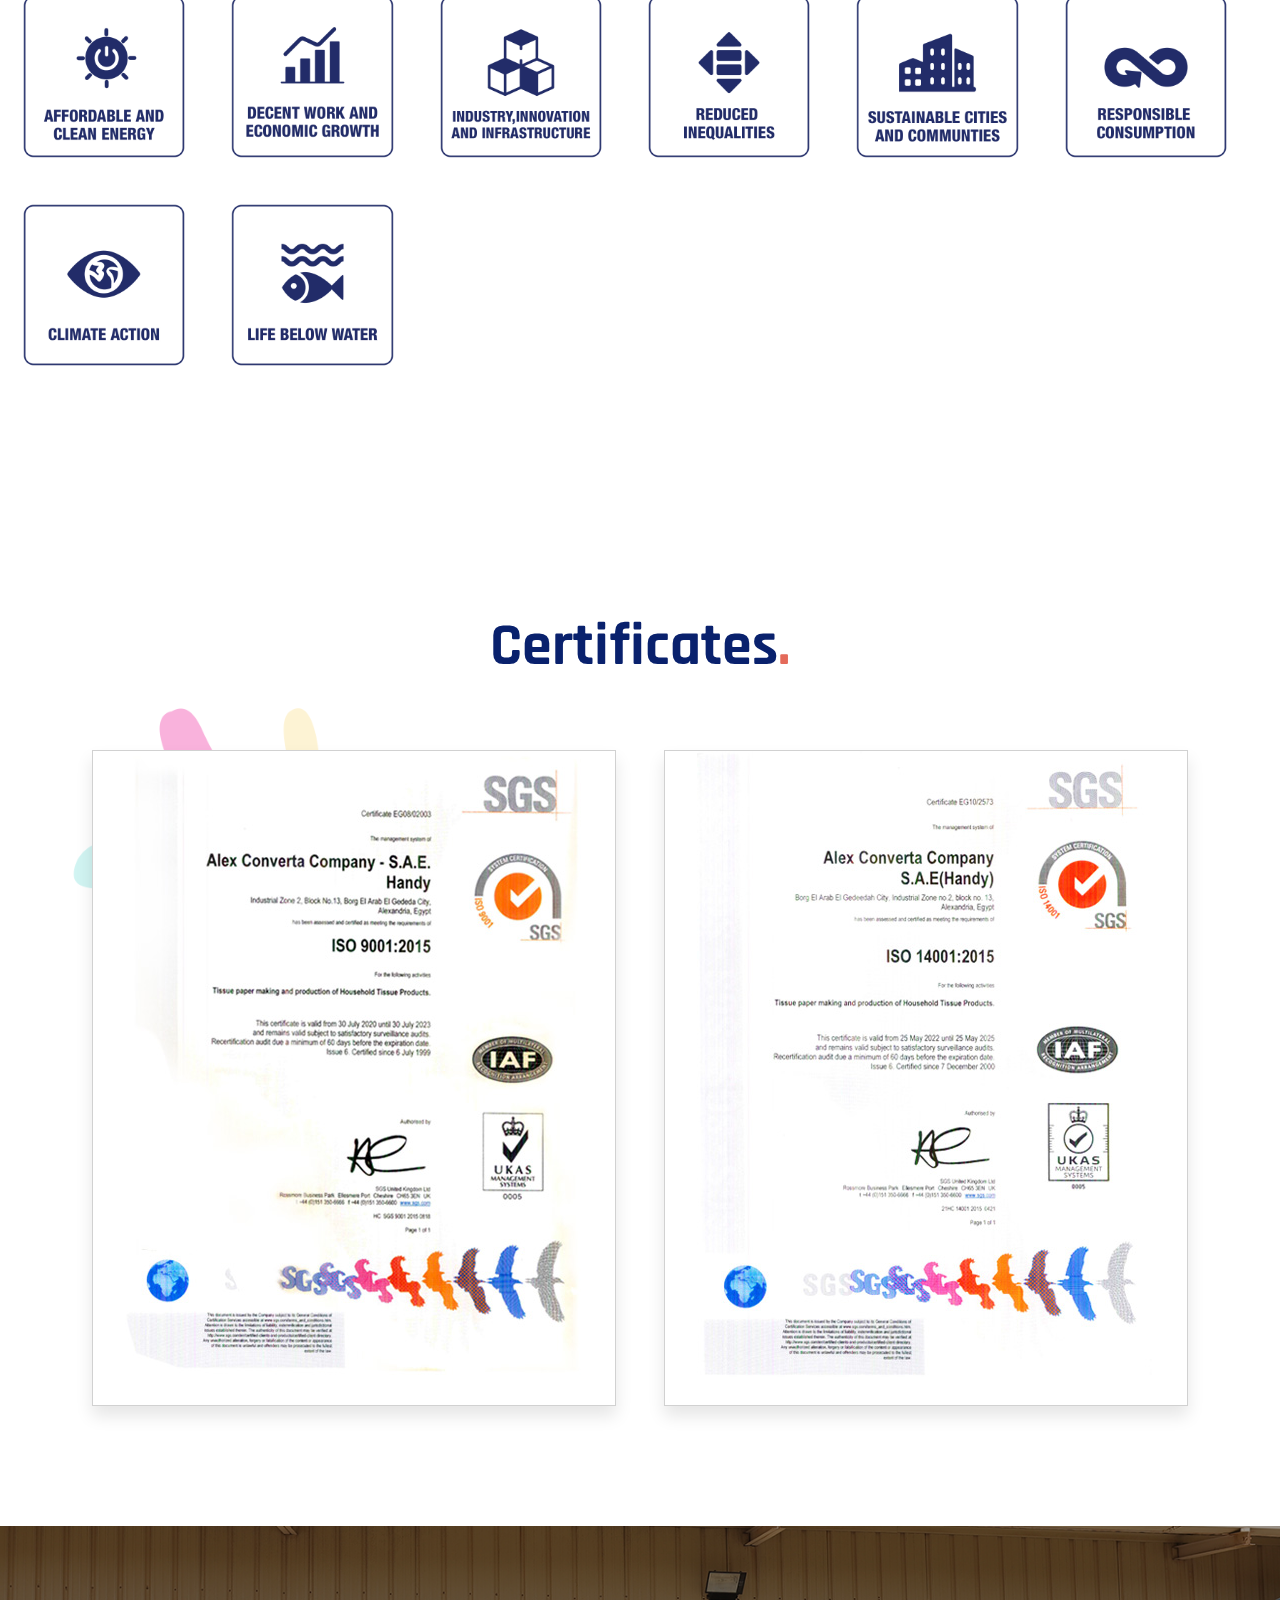
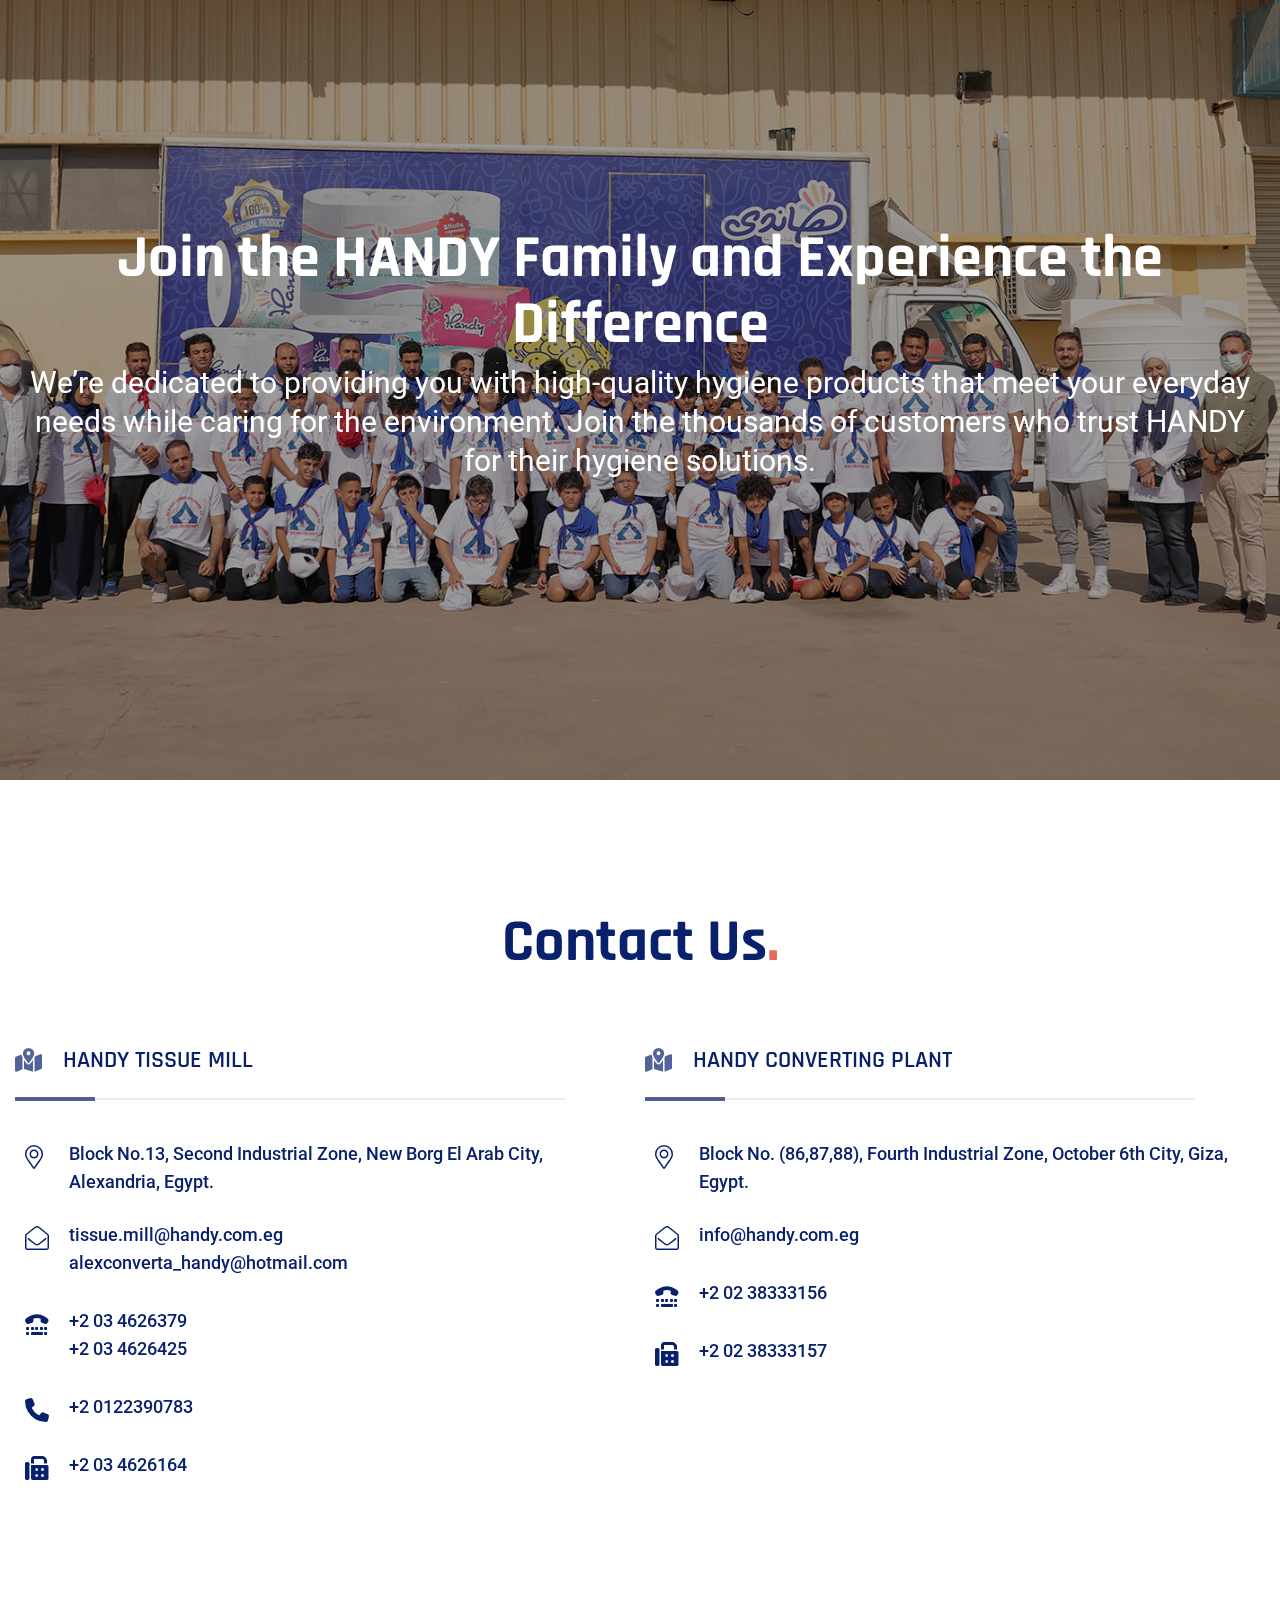
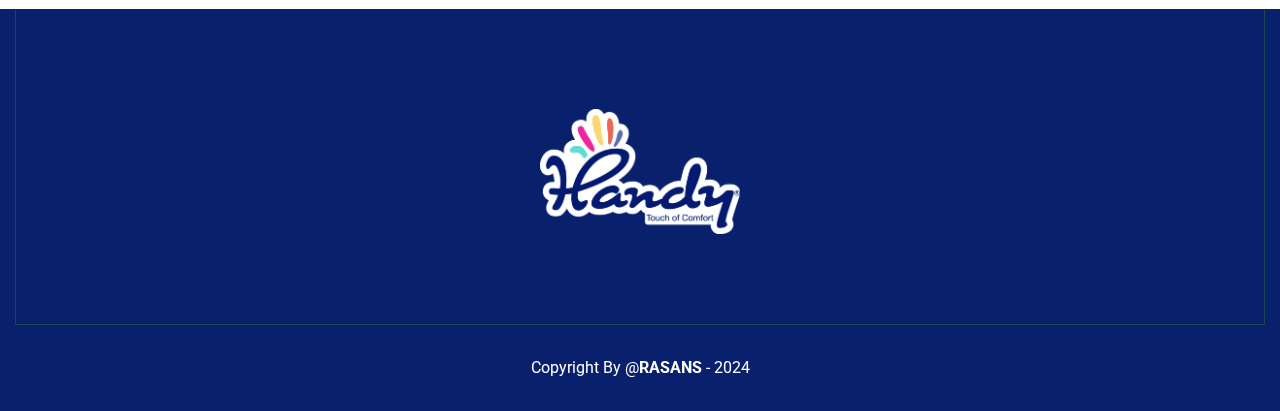
==== commit f138f413: "Update index.html" ====
--- a/index.html
+++ b/index.html
@@ -406,7 +406,7 @@
 
                         <span class="count">02</span>
                     </div>
-                    <div class="content flex-grow-1">
+                    <div class="content flex-lg-grow-1">
                         <h4 class="title">Handy FMCG
                         </h4>
                         <div class="service-box-text">
@@ -421,7 +421,7 @@
                         <img src="assets/images/service/Artboard 3.jpg" alt="" >
                         <span class="count">03</span>
                     </div>
-                    <div class="content flex-grow-1" >
+                    <div class="content flex-lg-grow-1" >
                         <h4 class="title">Wet Wipes
                         </h4>
                         <div class="service-box-text">
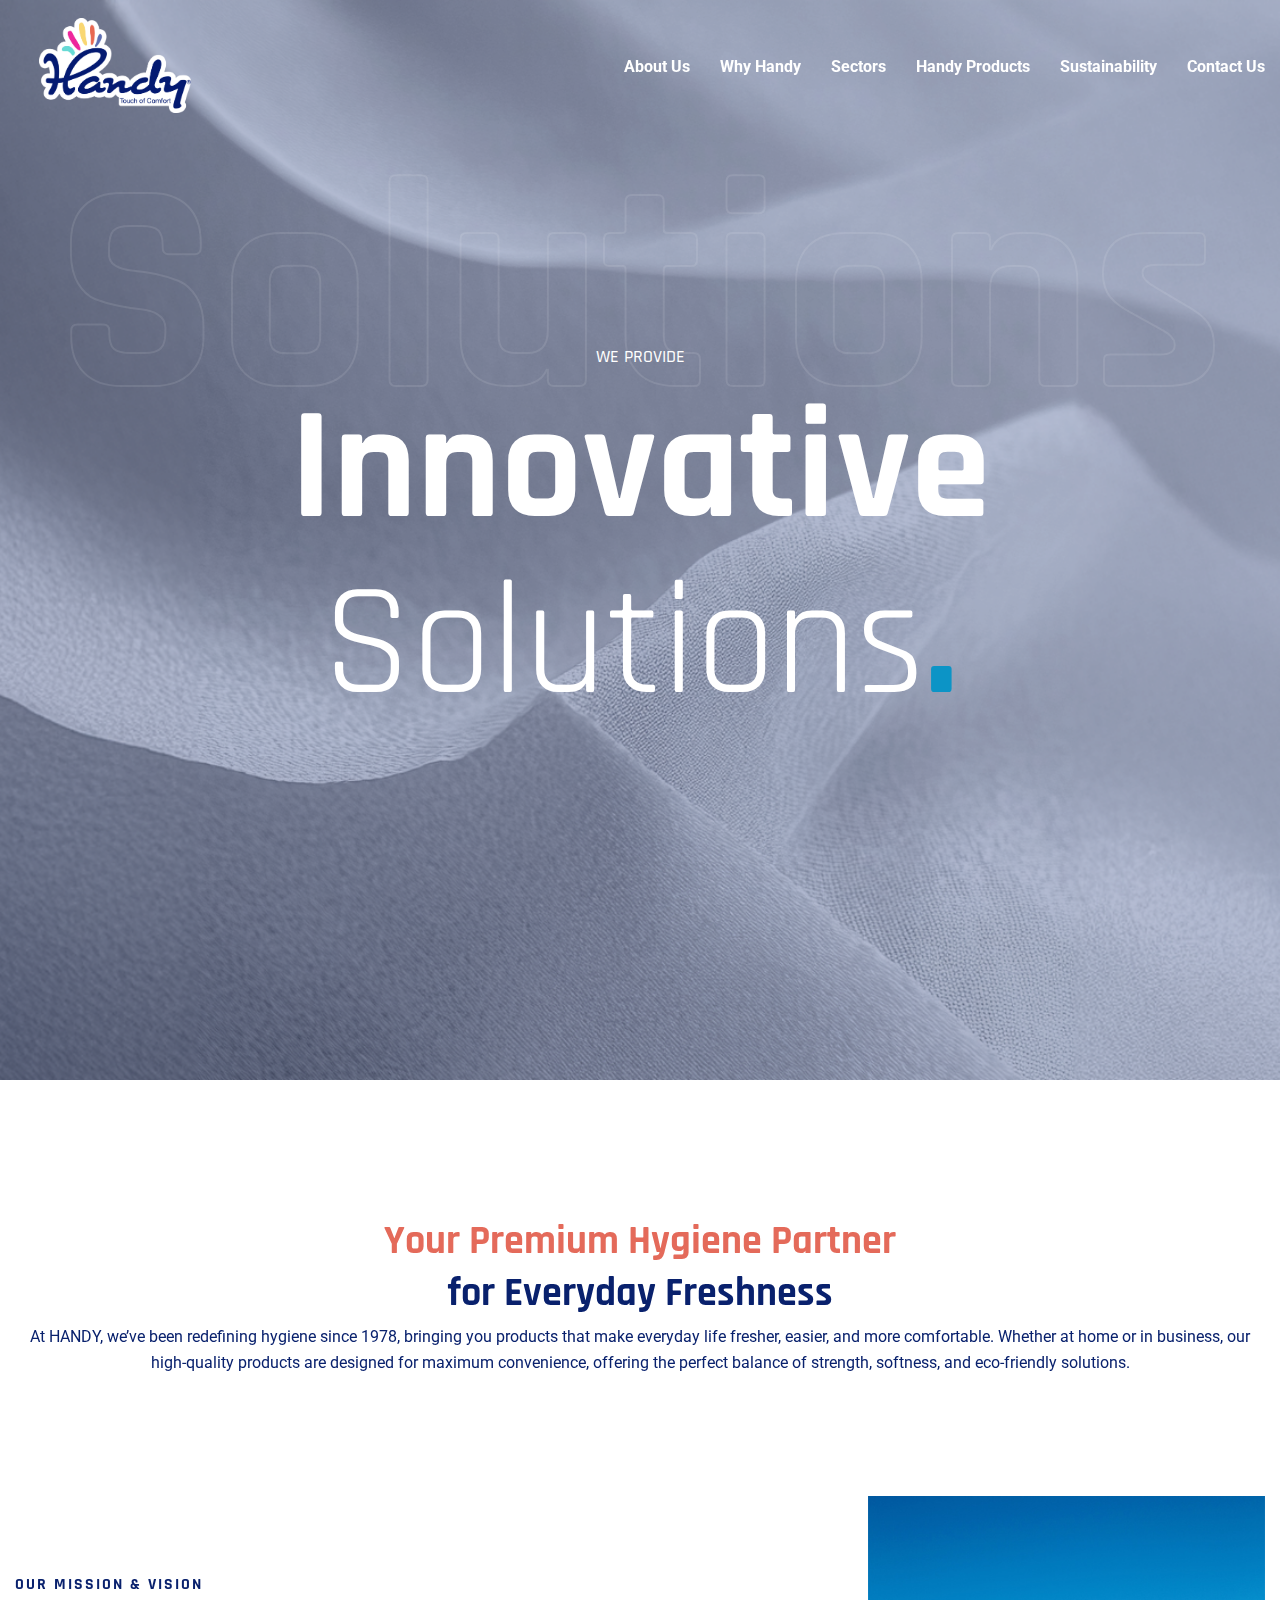
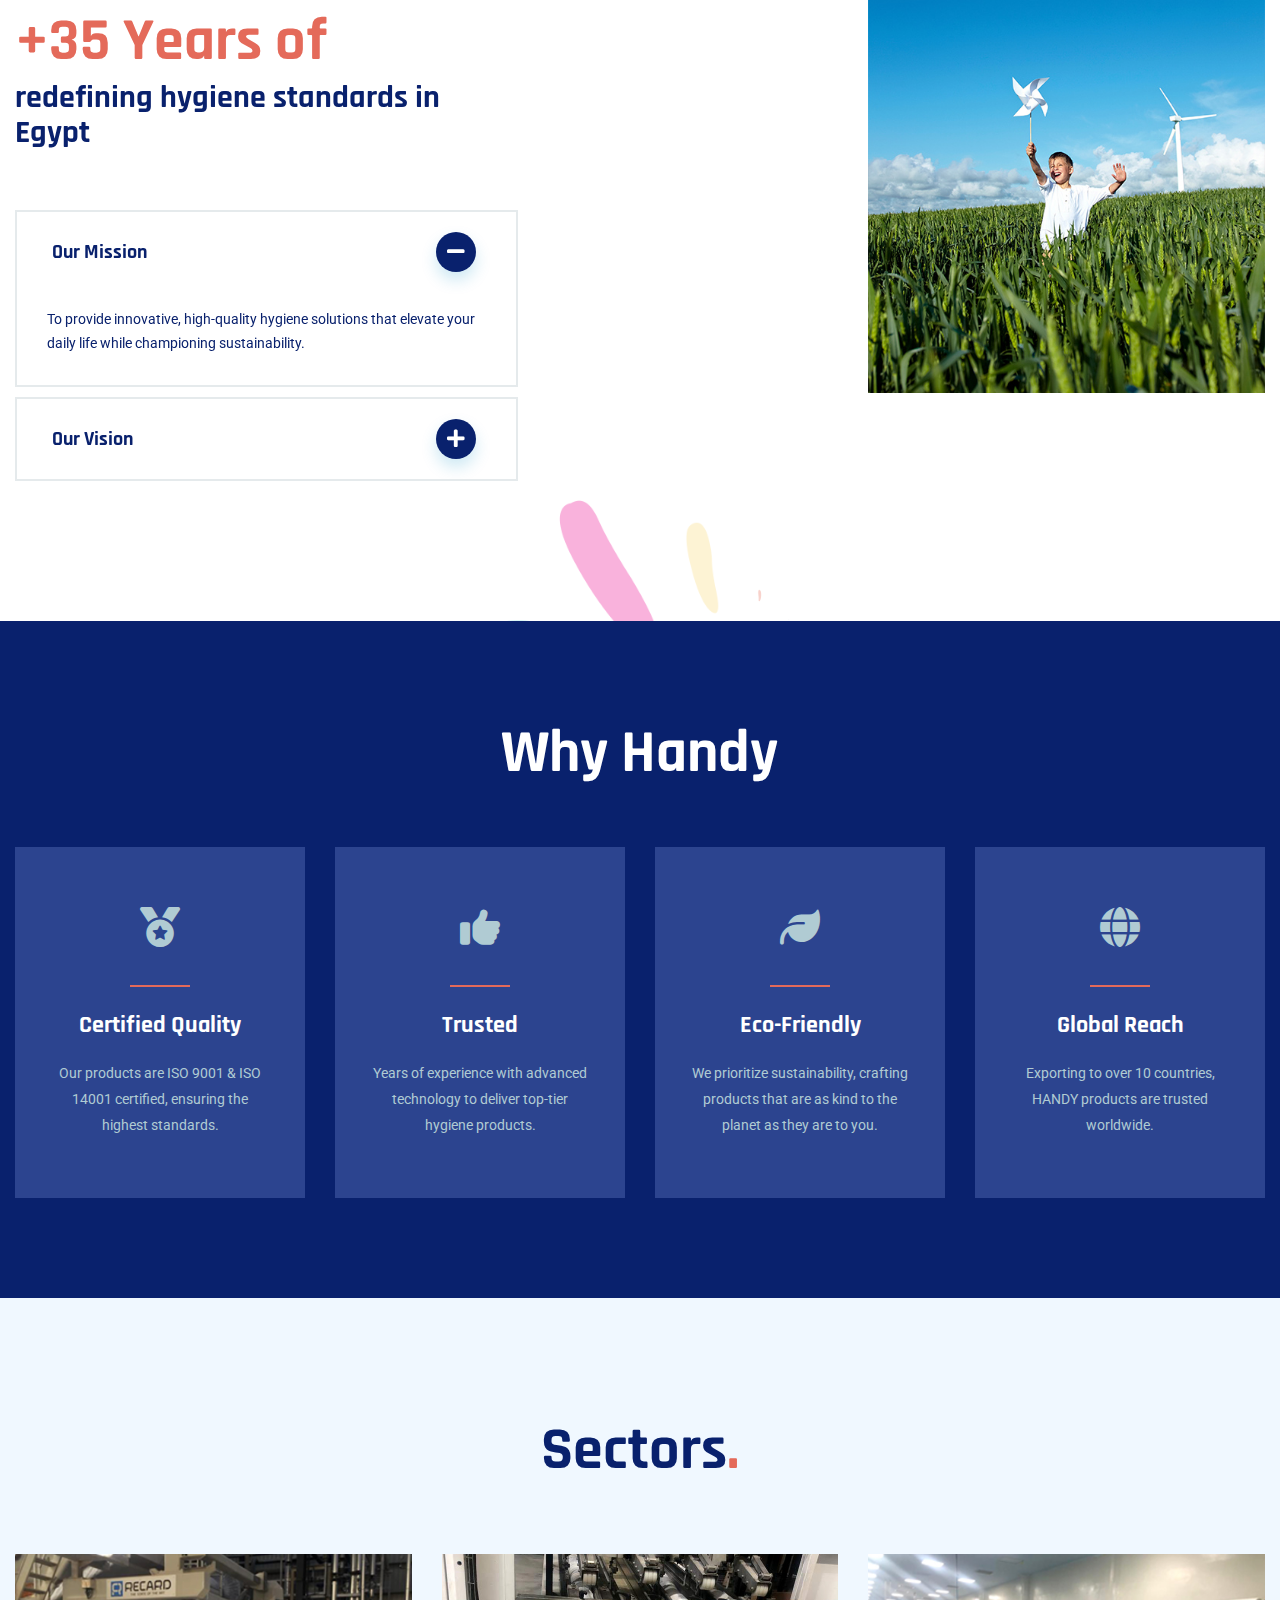
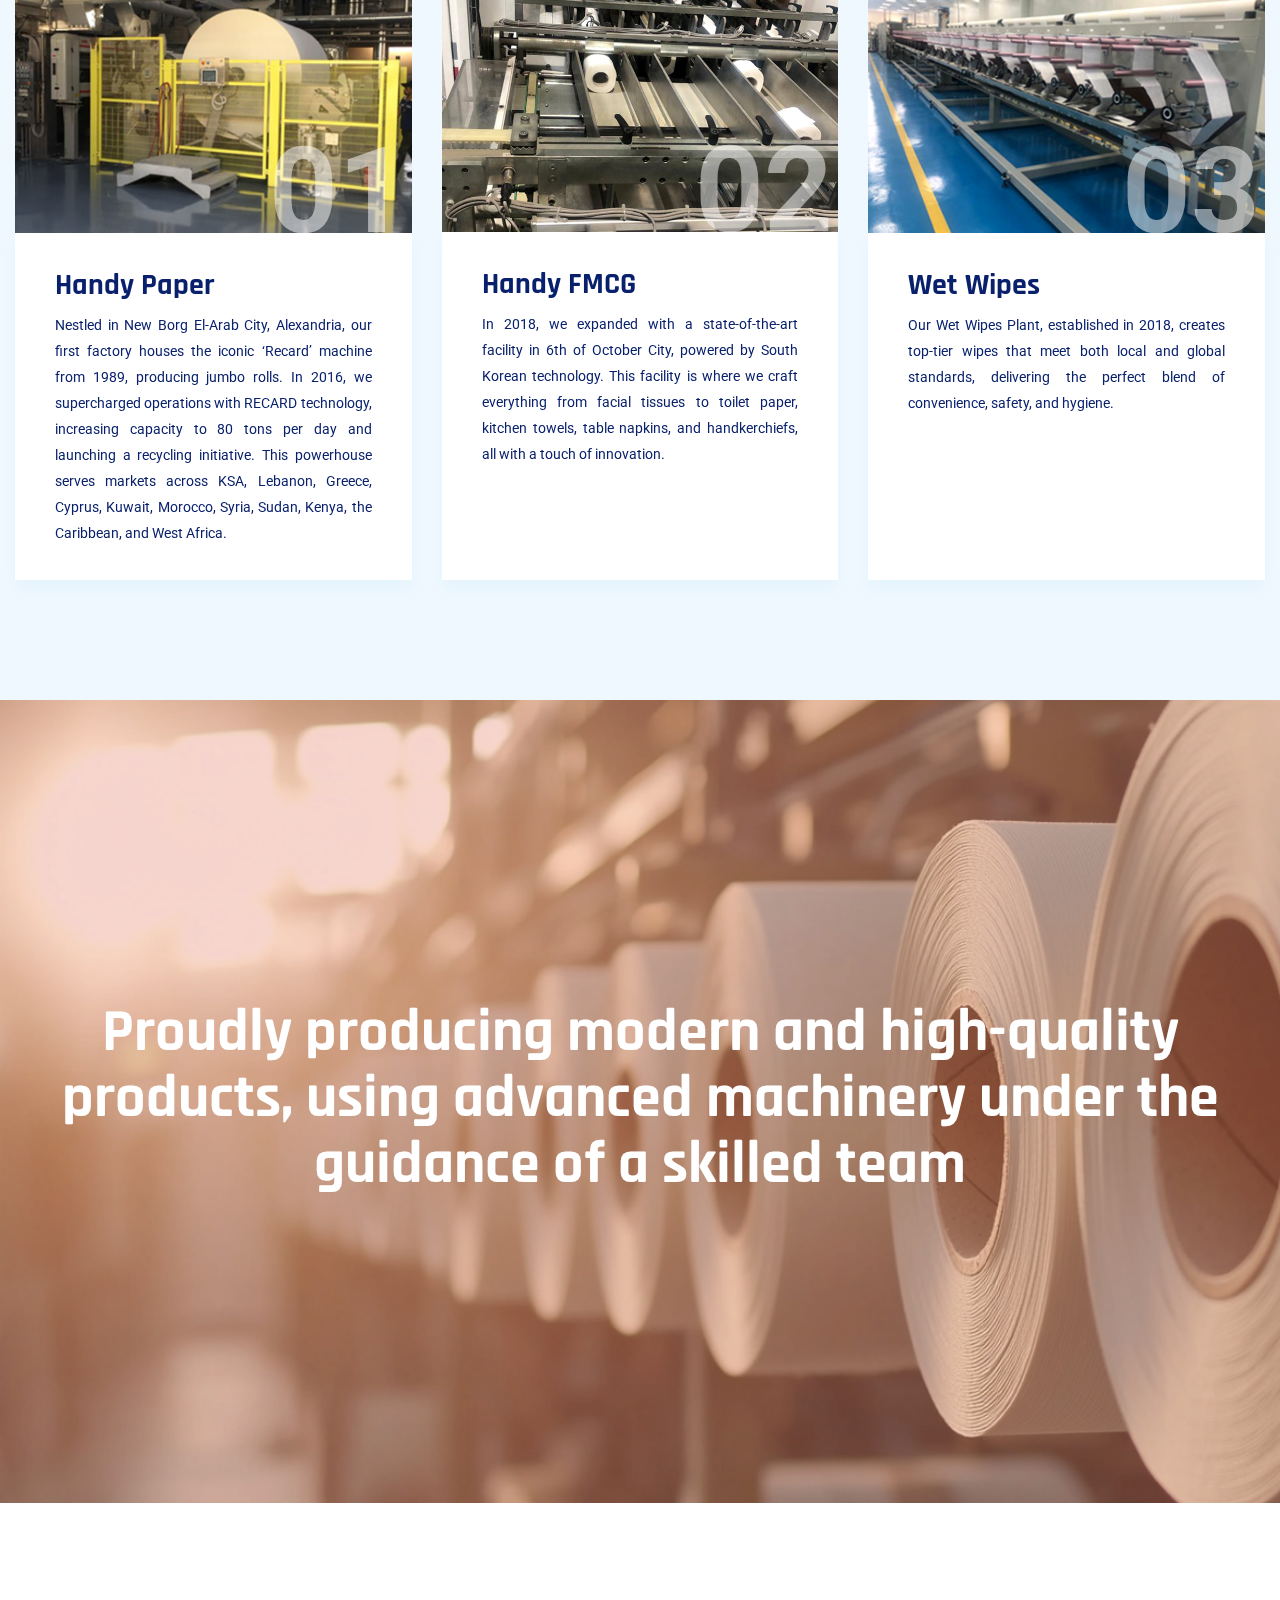
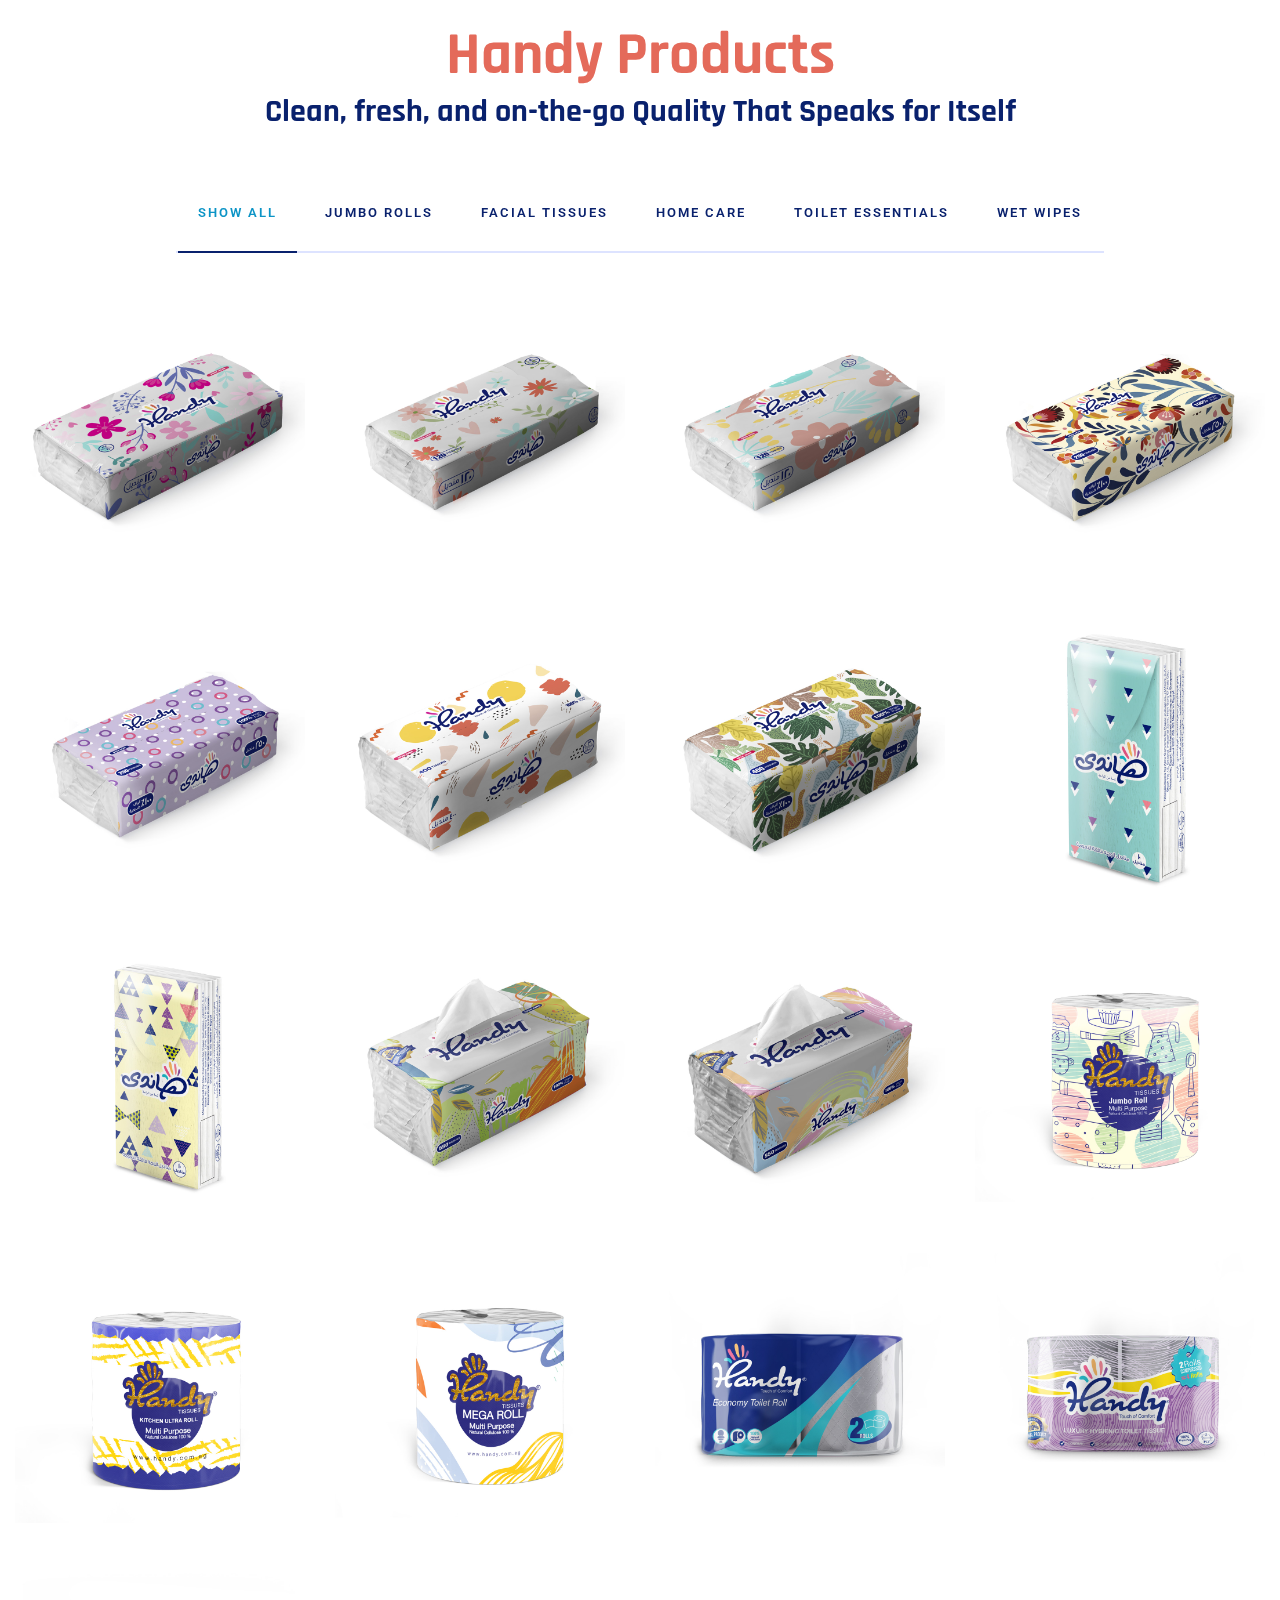
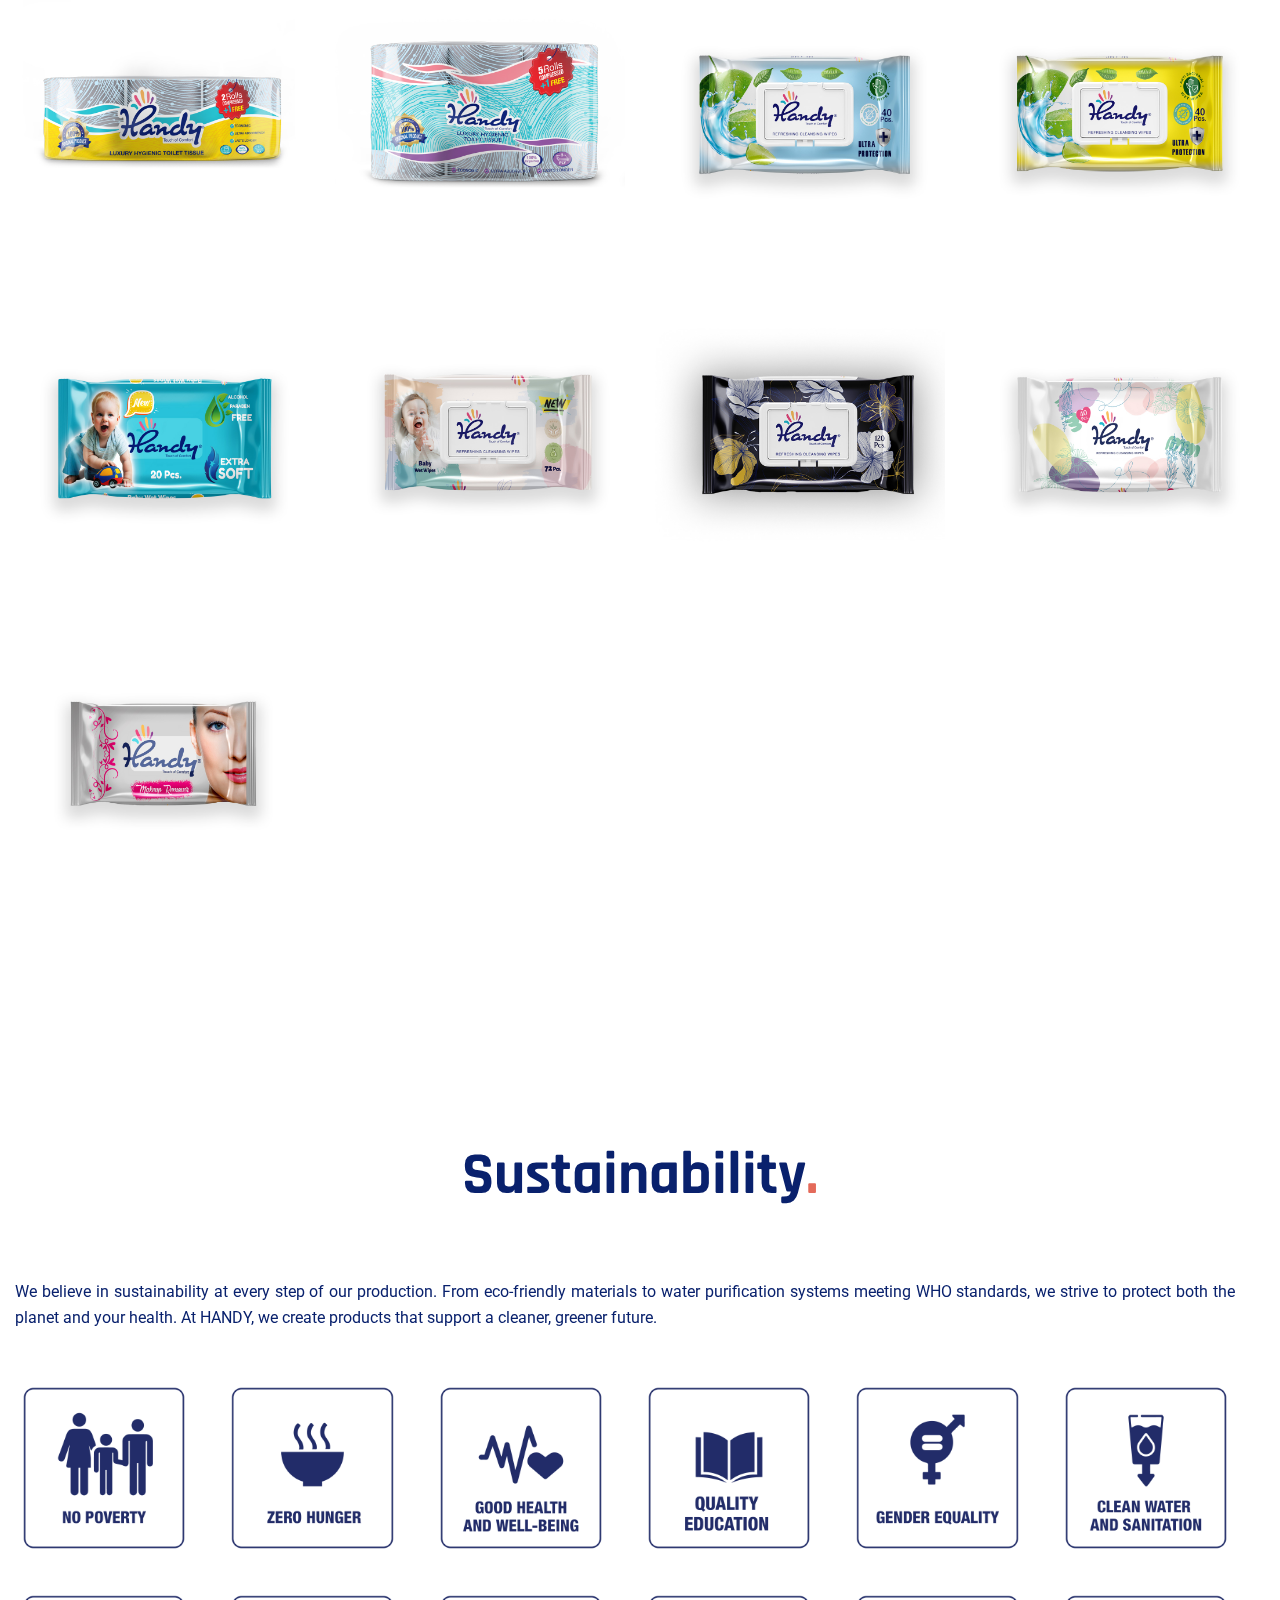
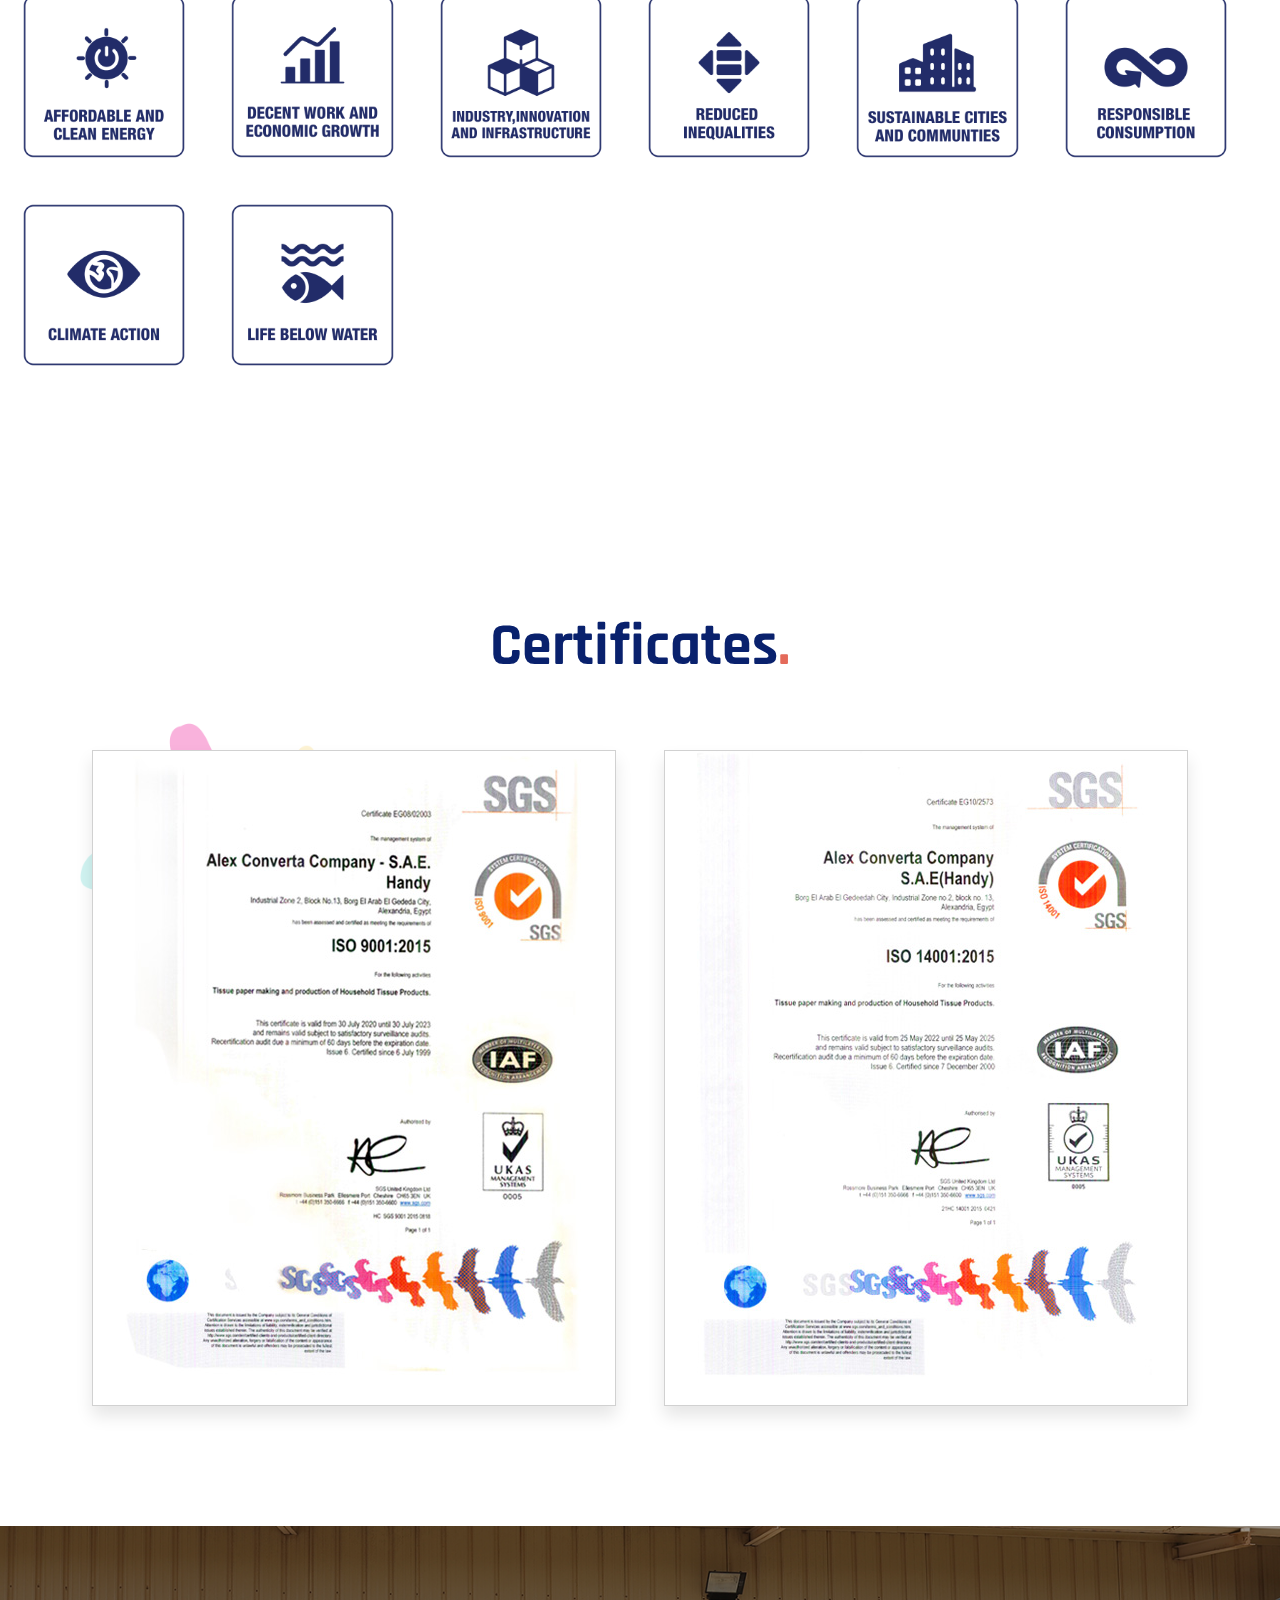
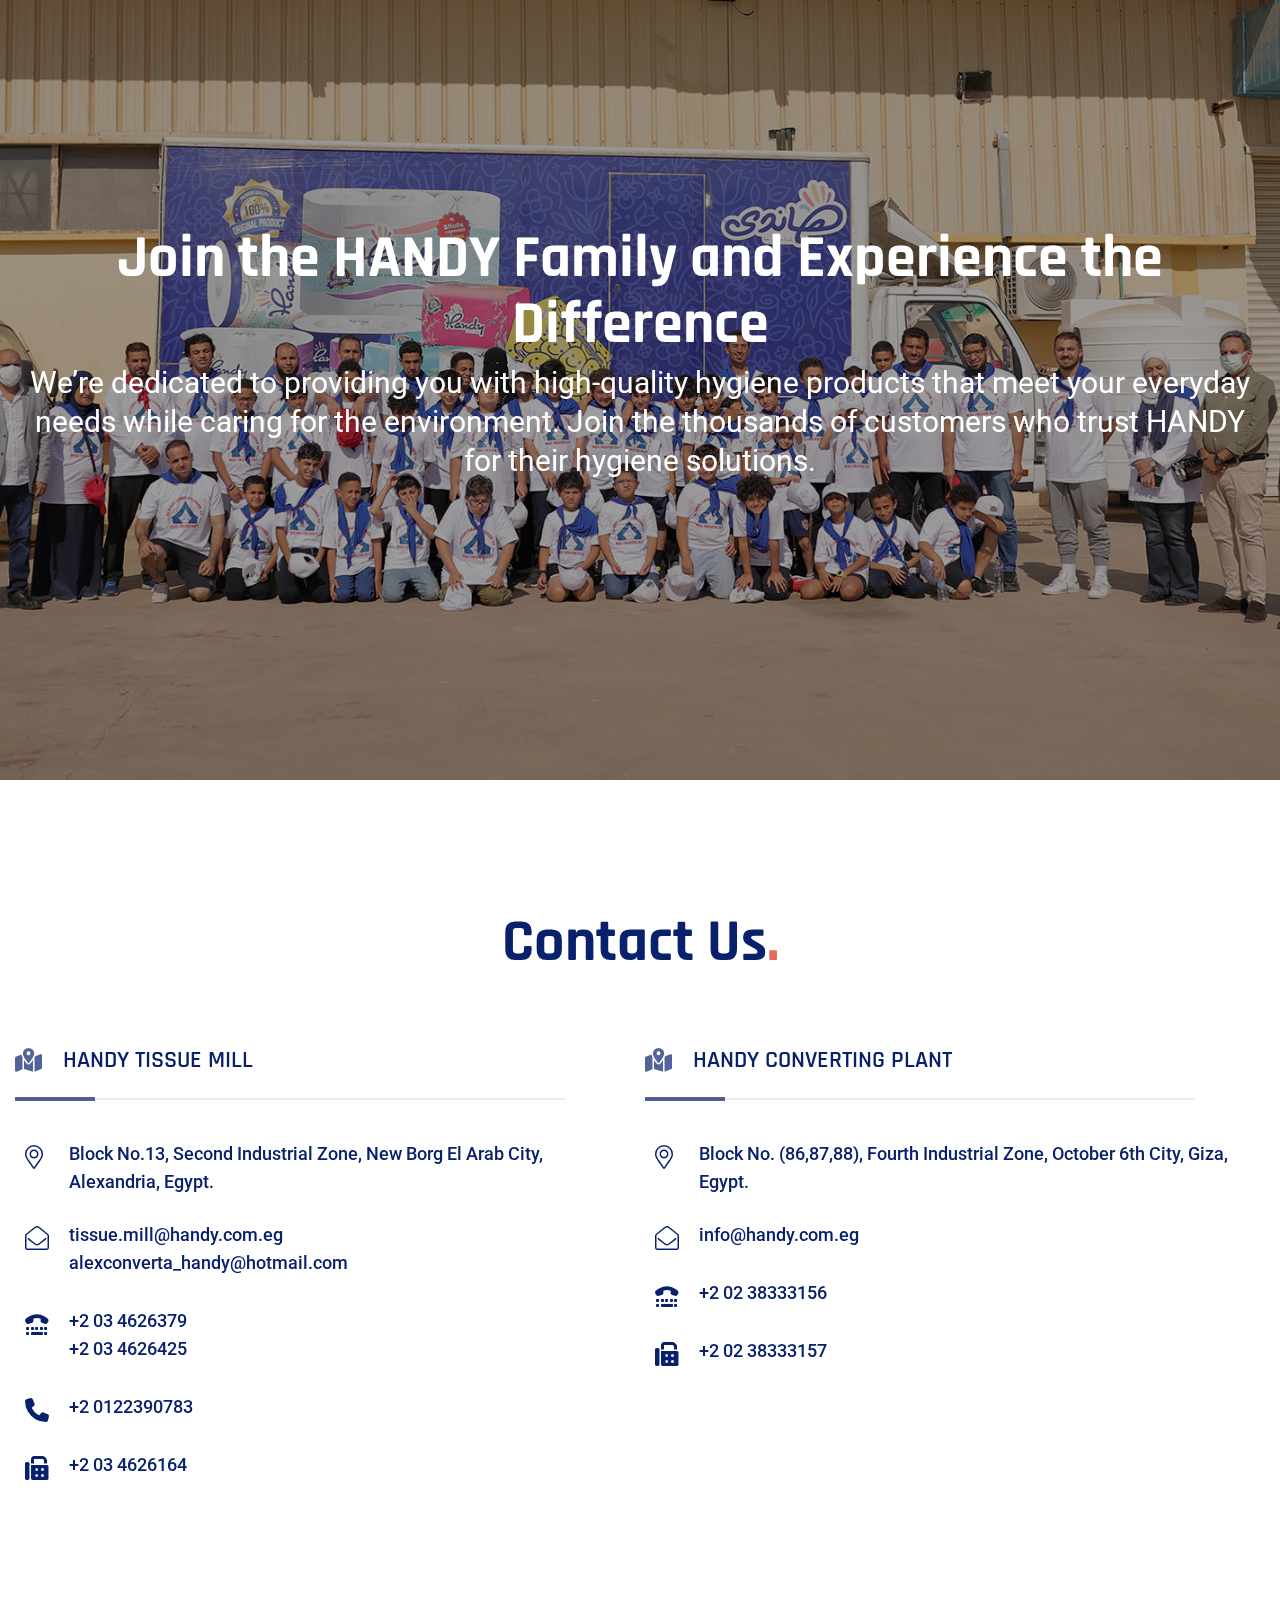
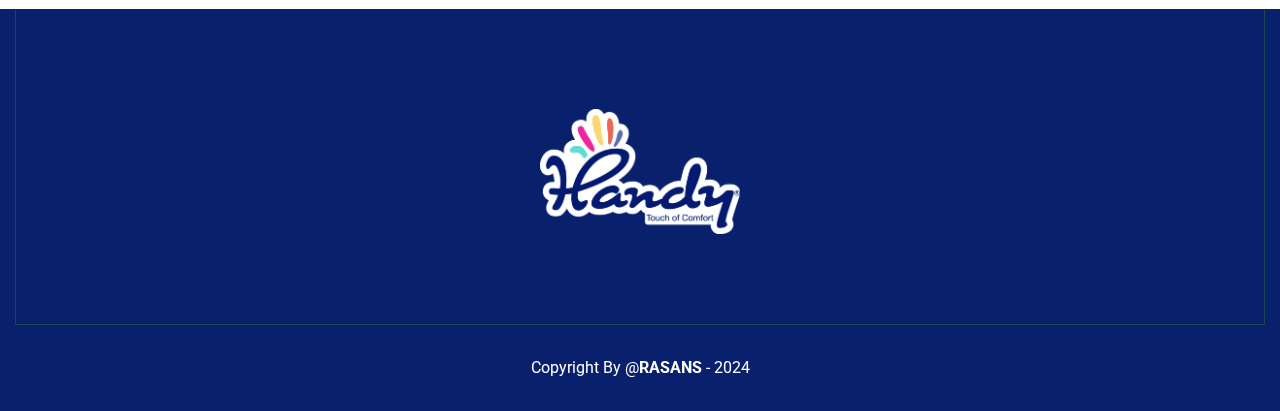
==== commit 606b9170: "." ====
--- a/index.html
+++ b/index.html
@@ -258,7 +258,7 @@
                                 data-parent="#accordionFaq">
                                 <div class="card-body">
                                    
-                                    <div class="content text-justify">
+                                    <div class="content">
                                         <p>To provide innovative, high-quality hygiene solutions that elevate your daily life while championing sustainability.
                                         </p>
                                     </div>
@@ -279,7 +279,7 @@
                                 data-parent="#accordionFaq">
                                 <div class="card-body">
                                     
-                                    <div class="content text-justify">
+                                    <div class="content">
                                         <p>To become the world’s leading hygiene brand, celebrated for our commitment to excellence, innovation, and environmental responsibility.
                                         </p>
                                     </div>
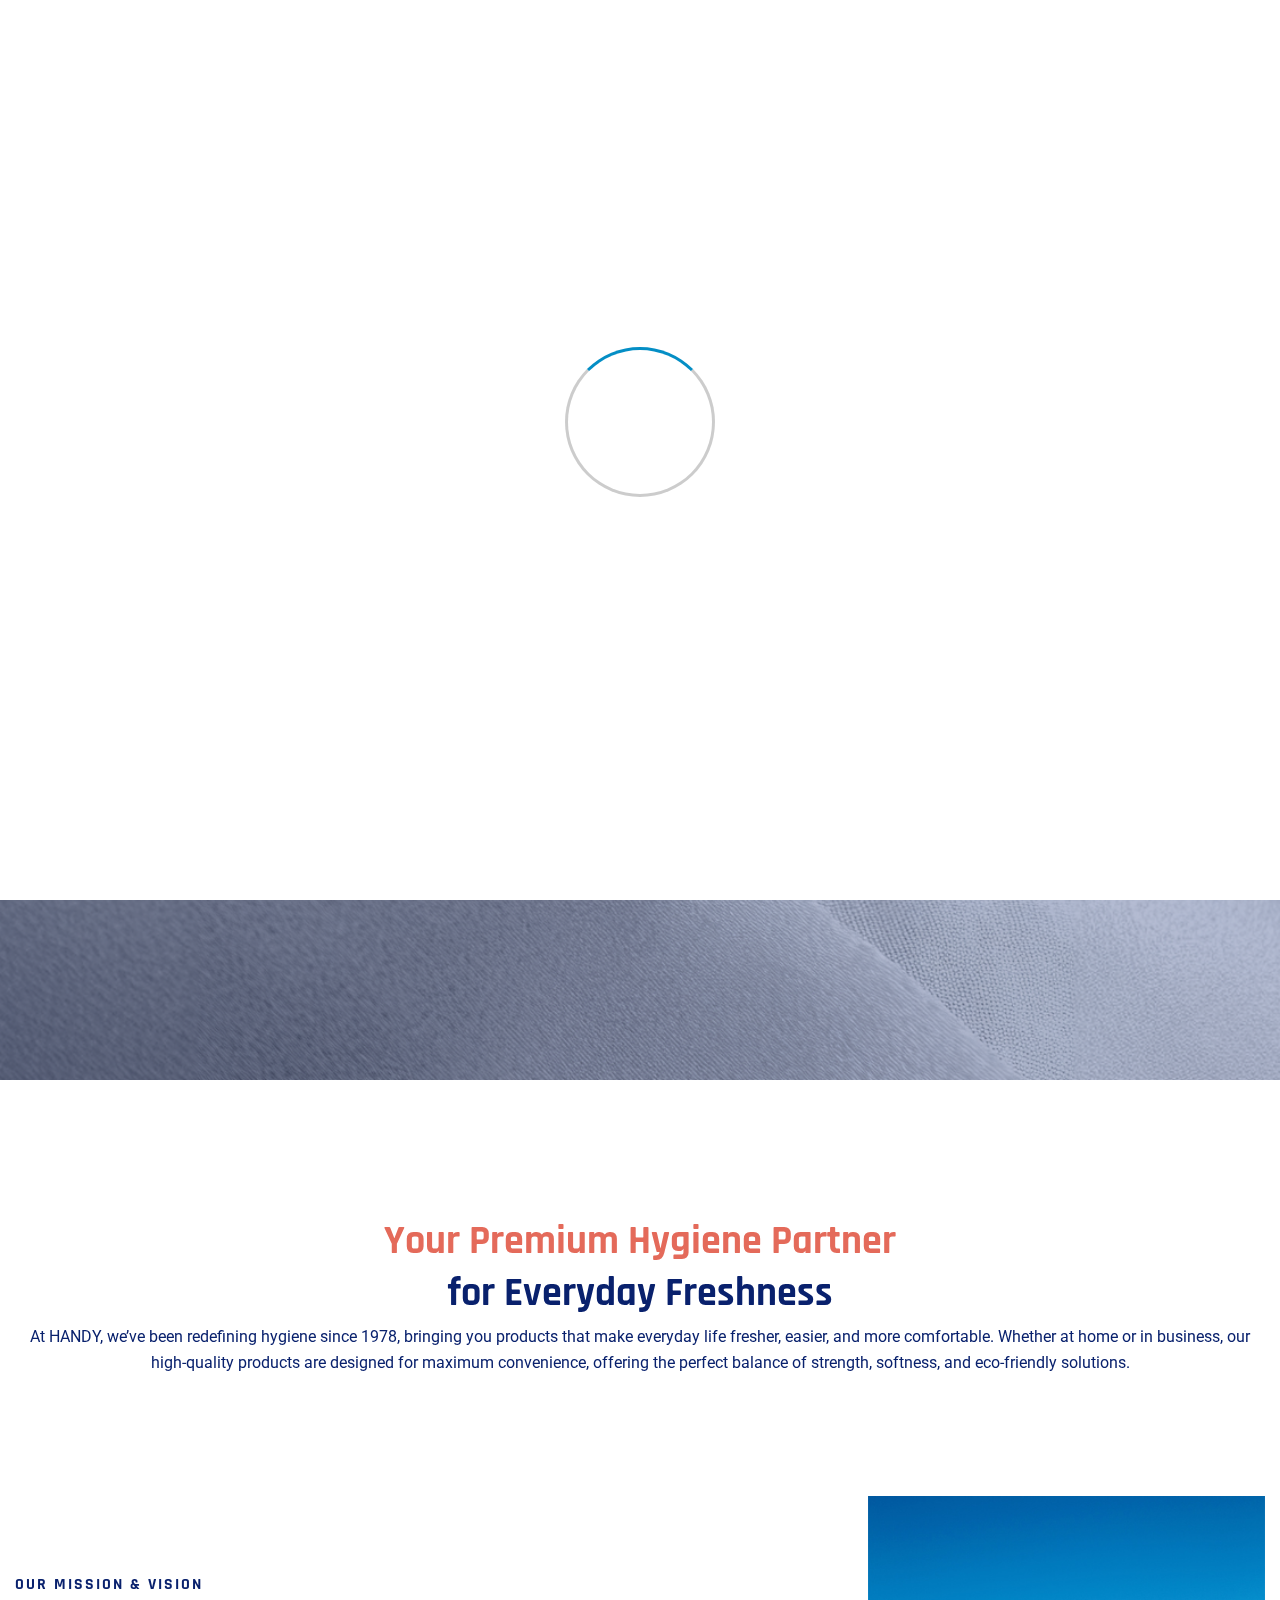
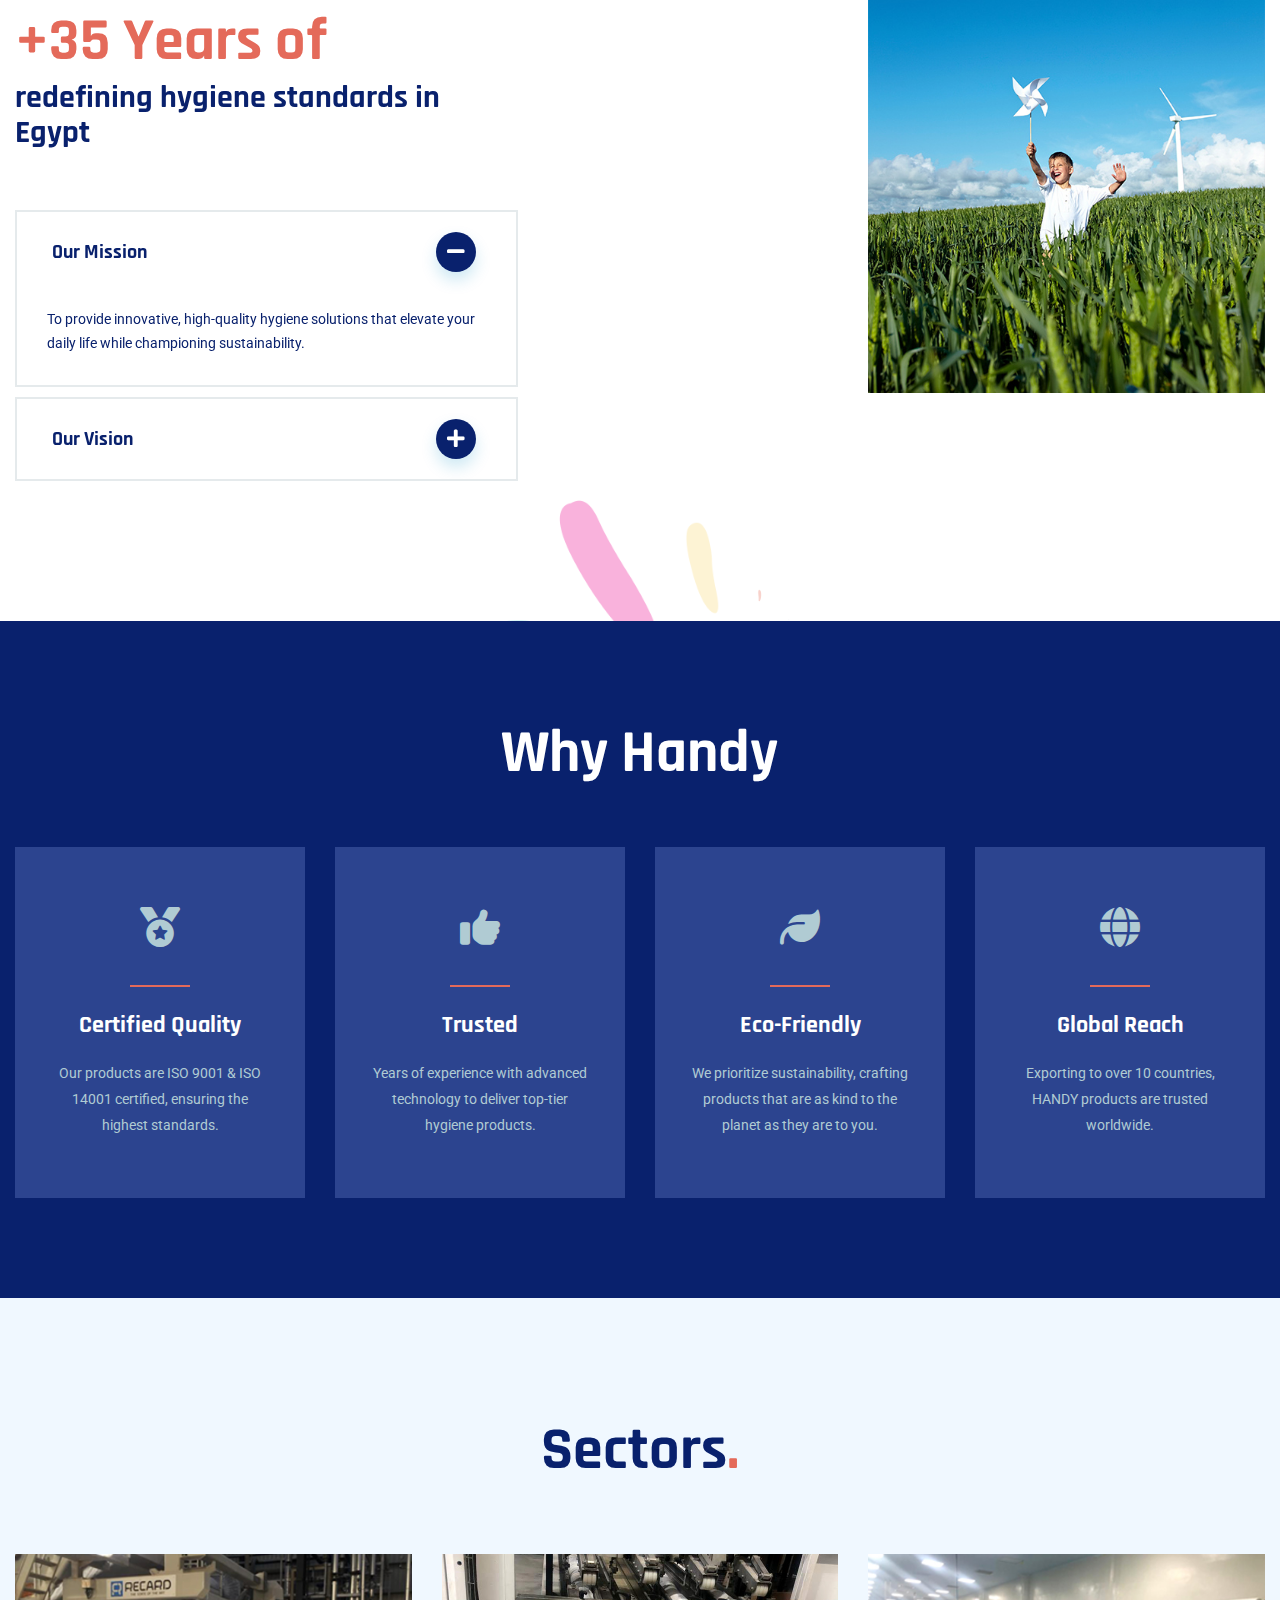
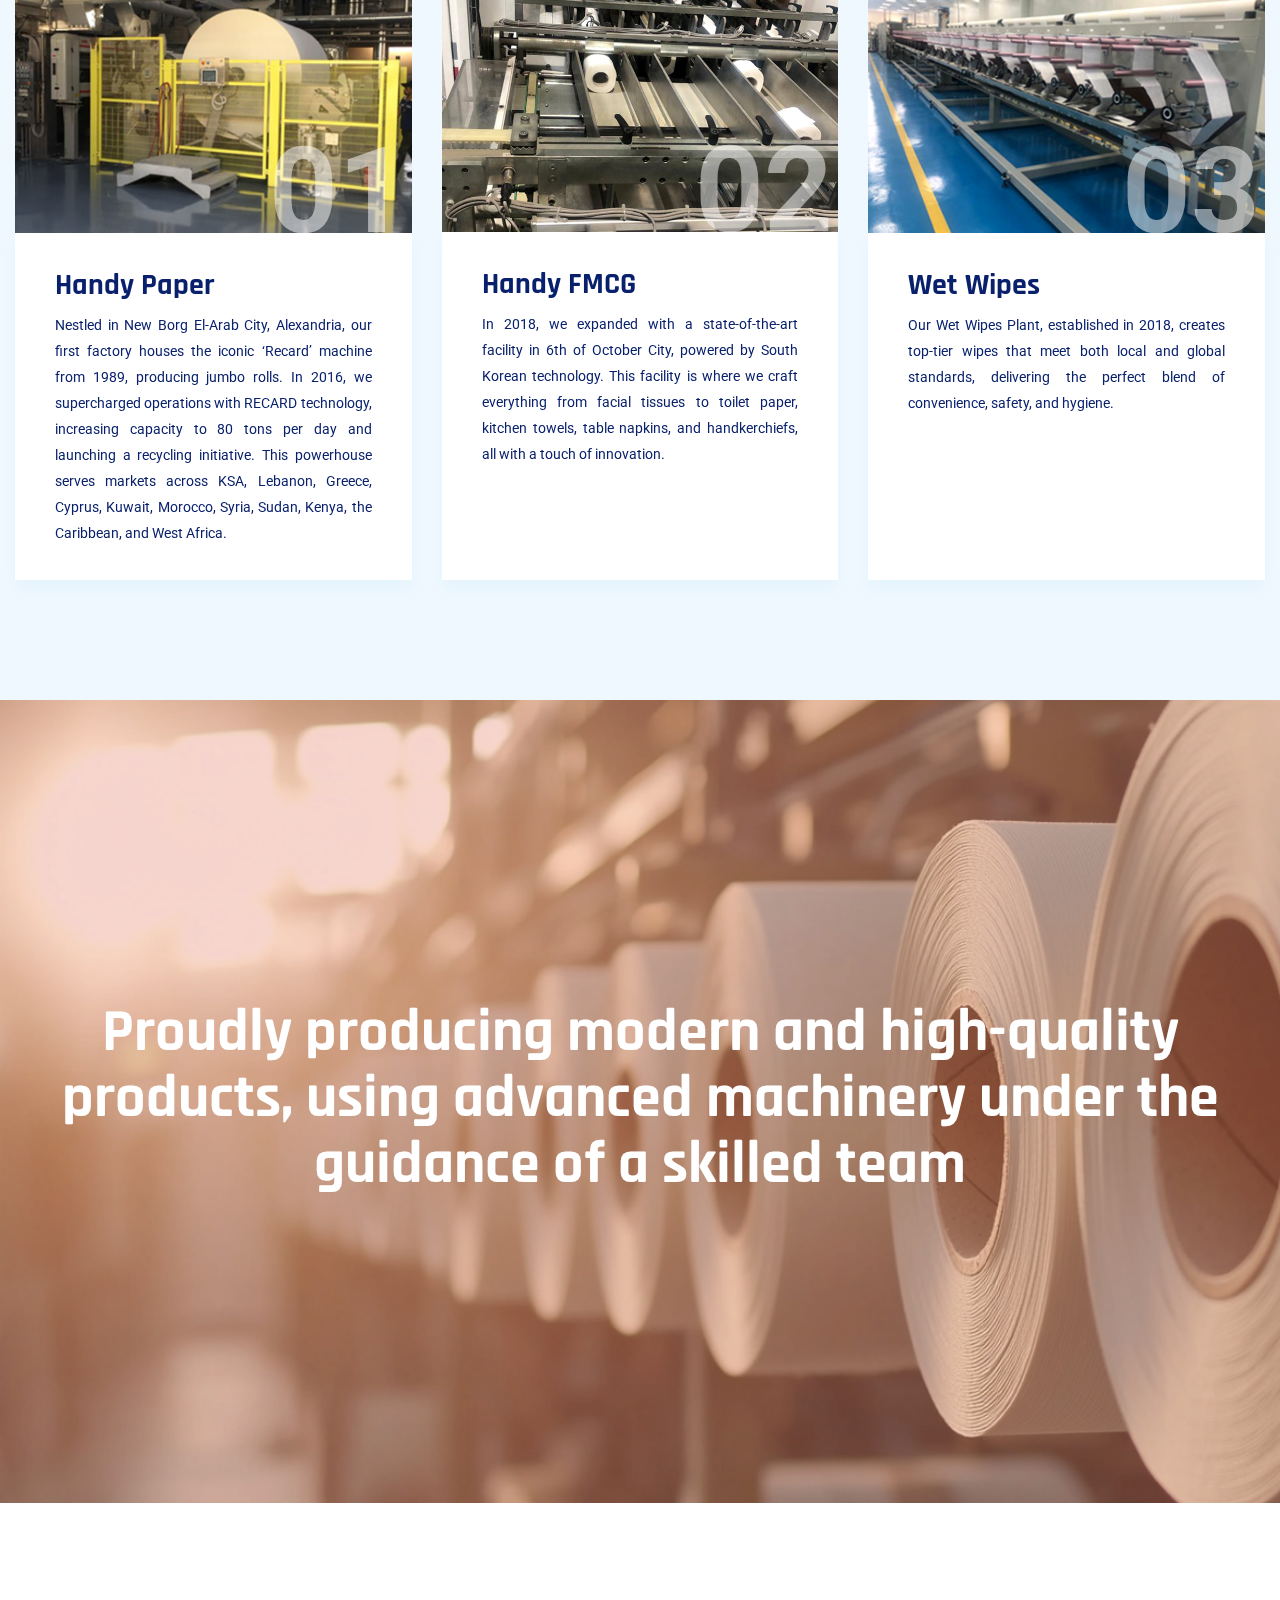
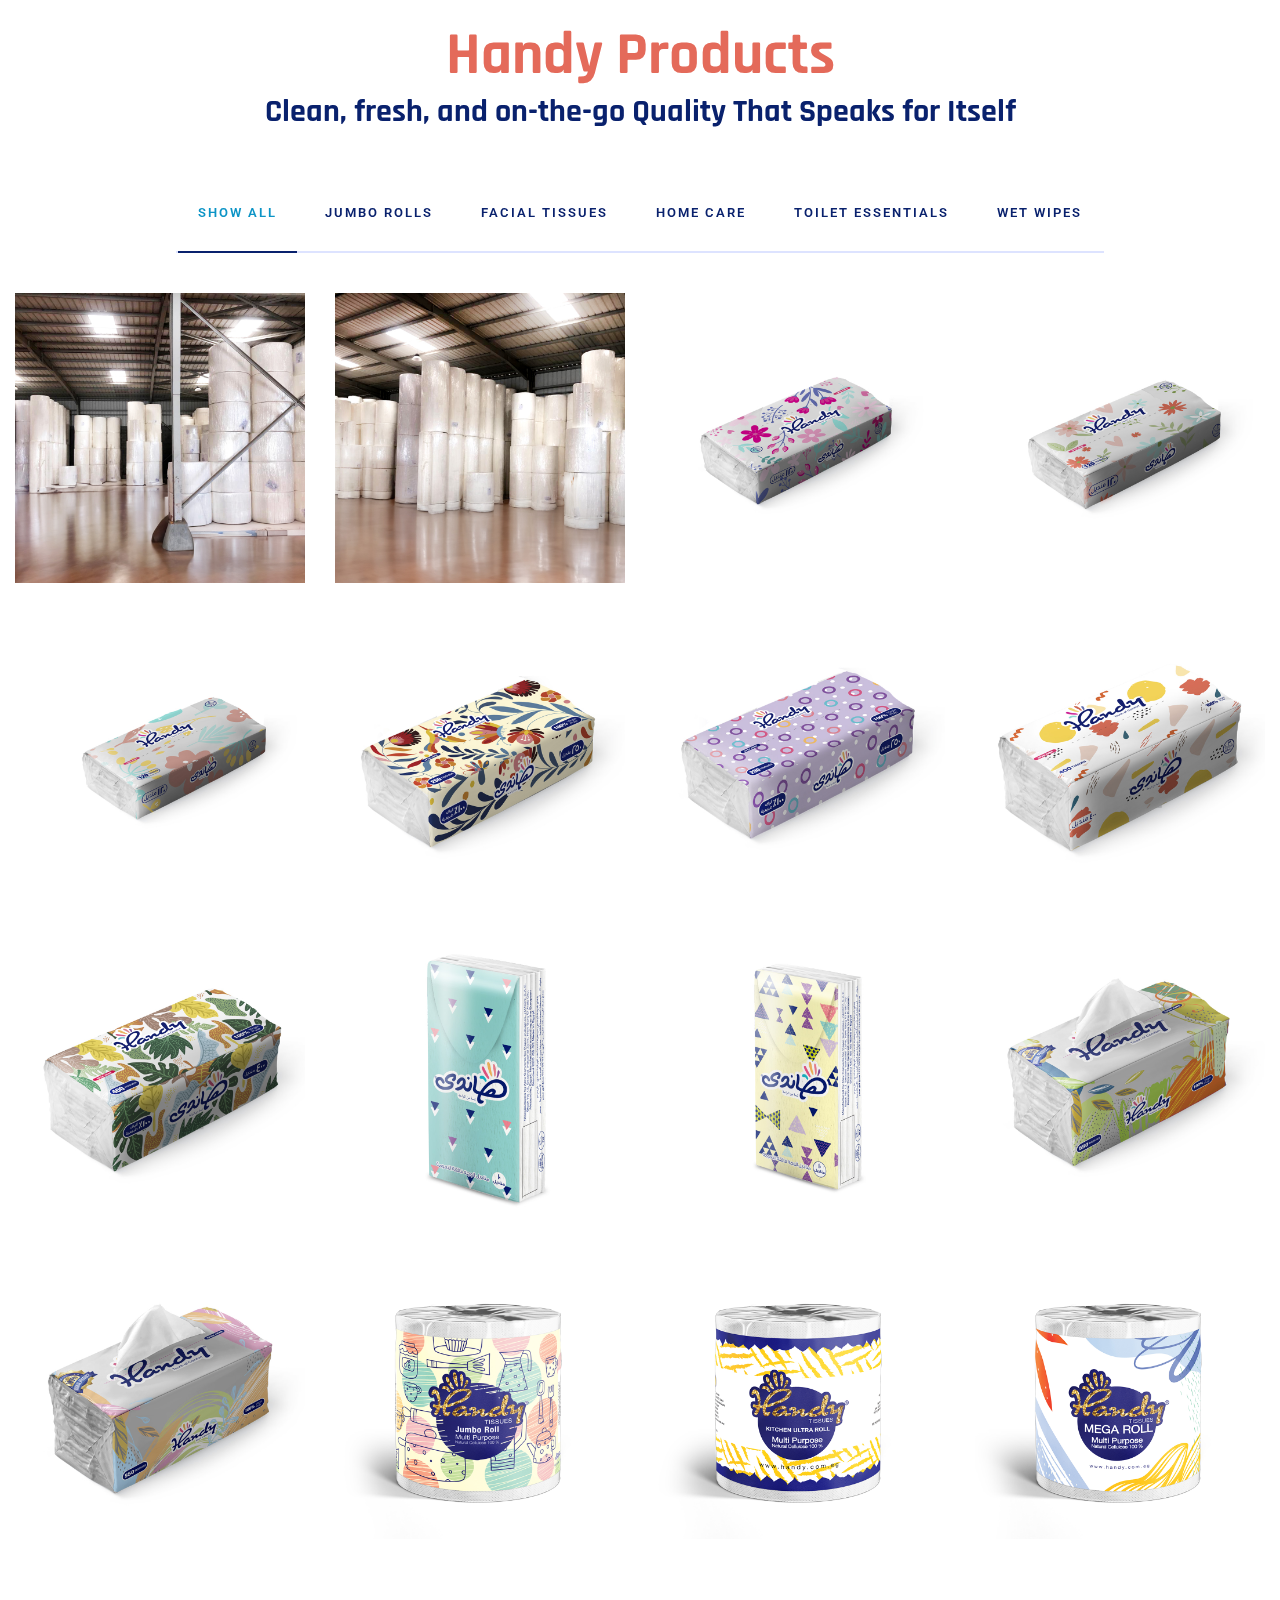
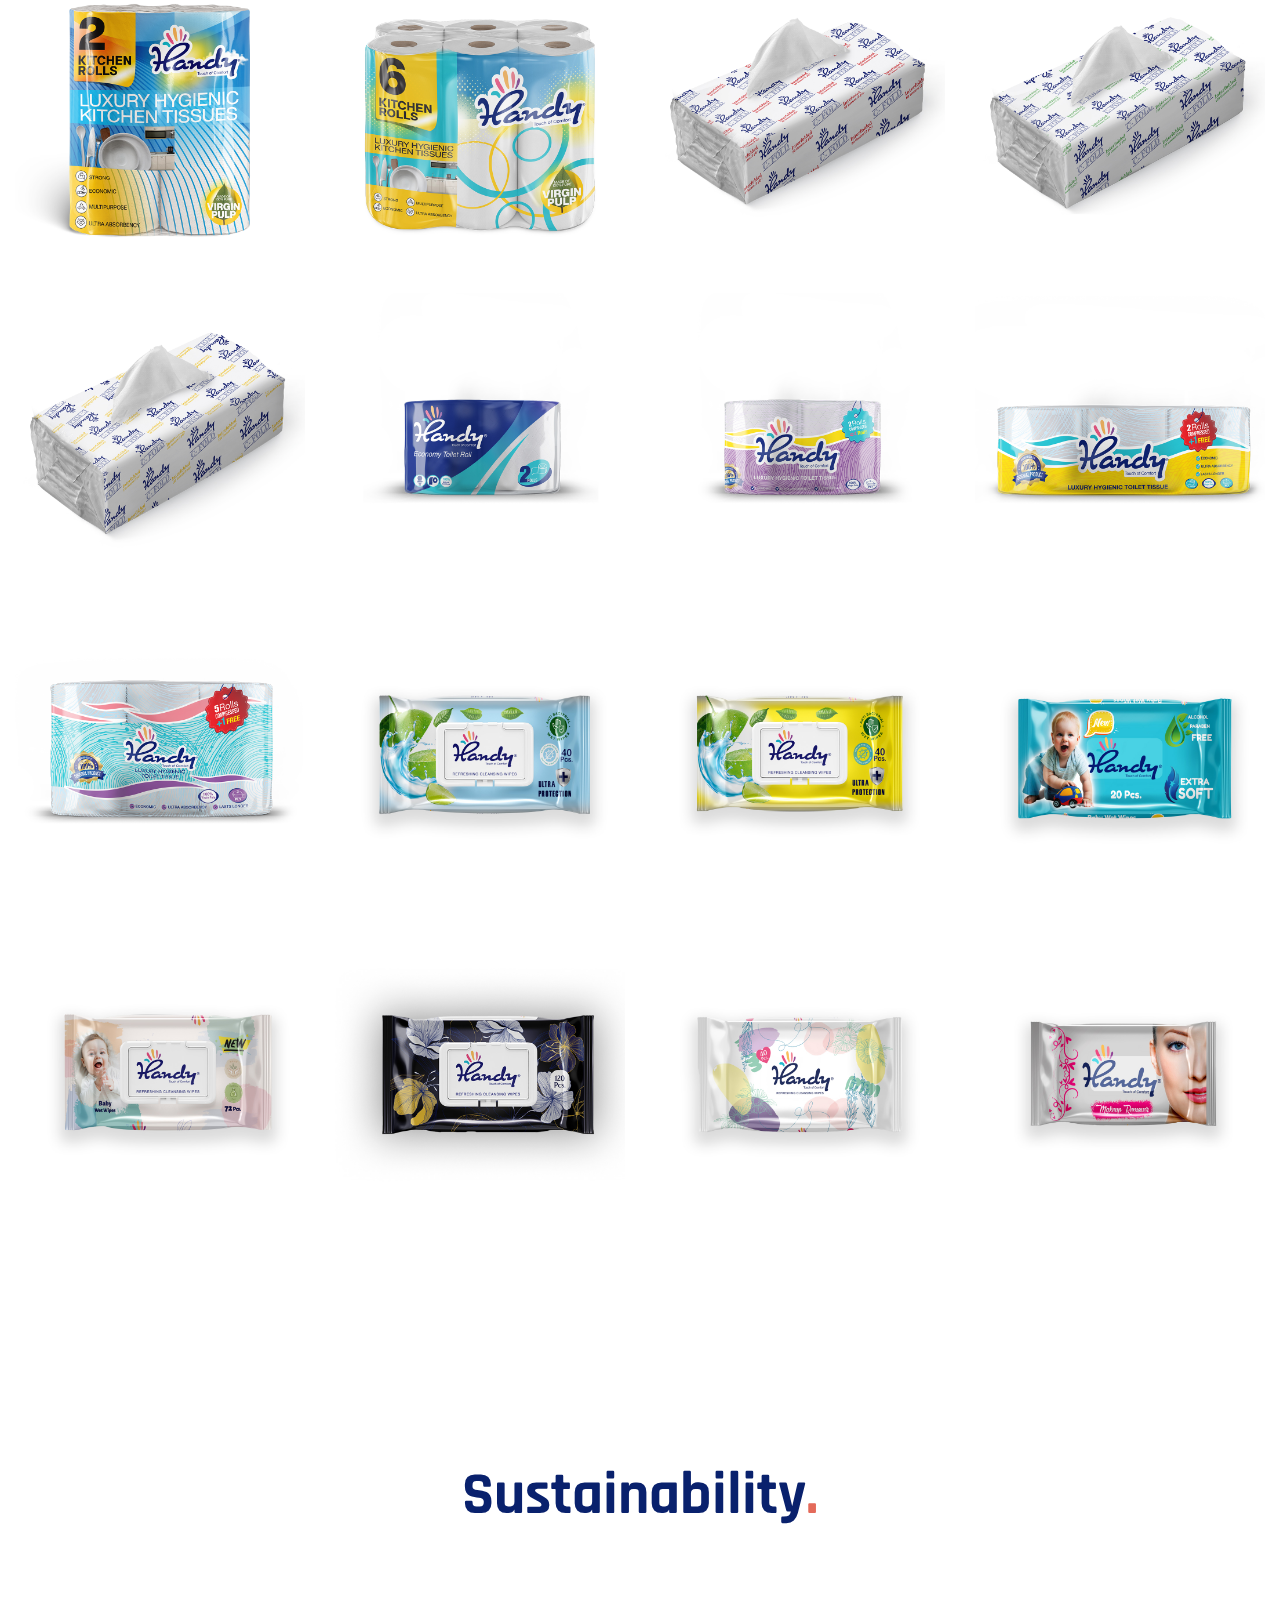
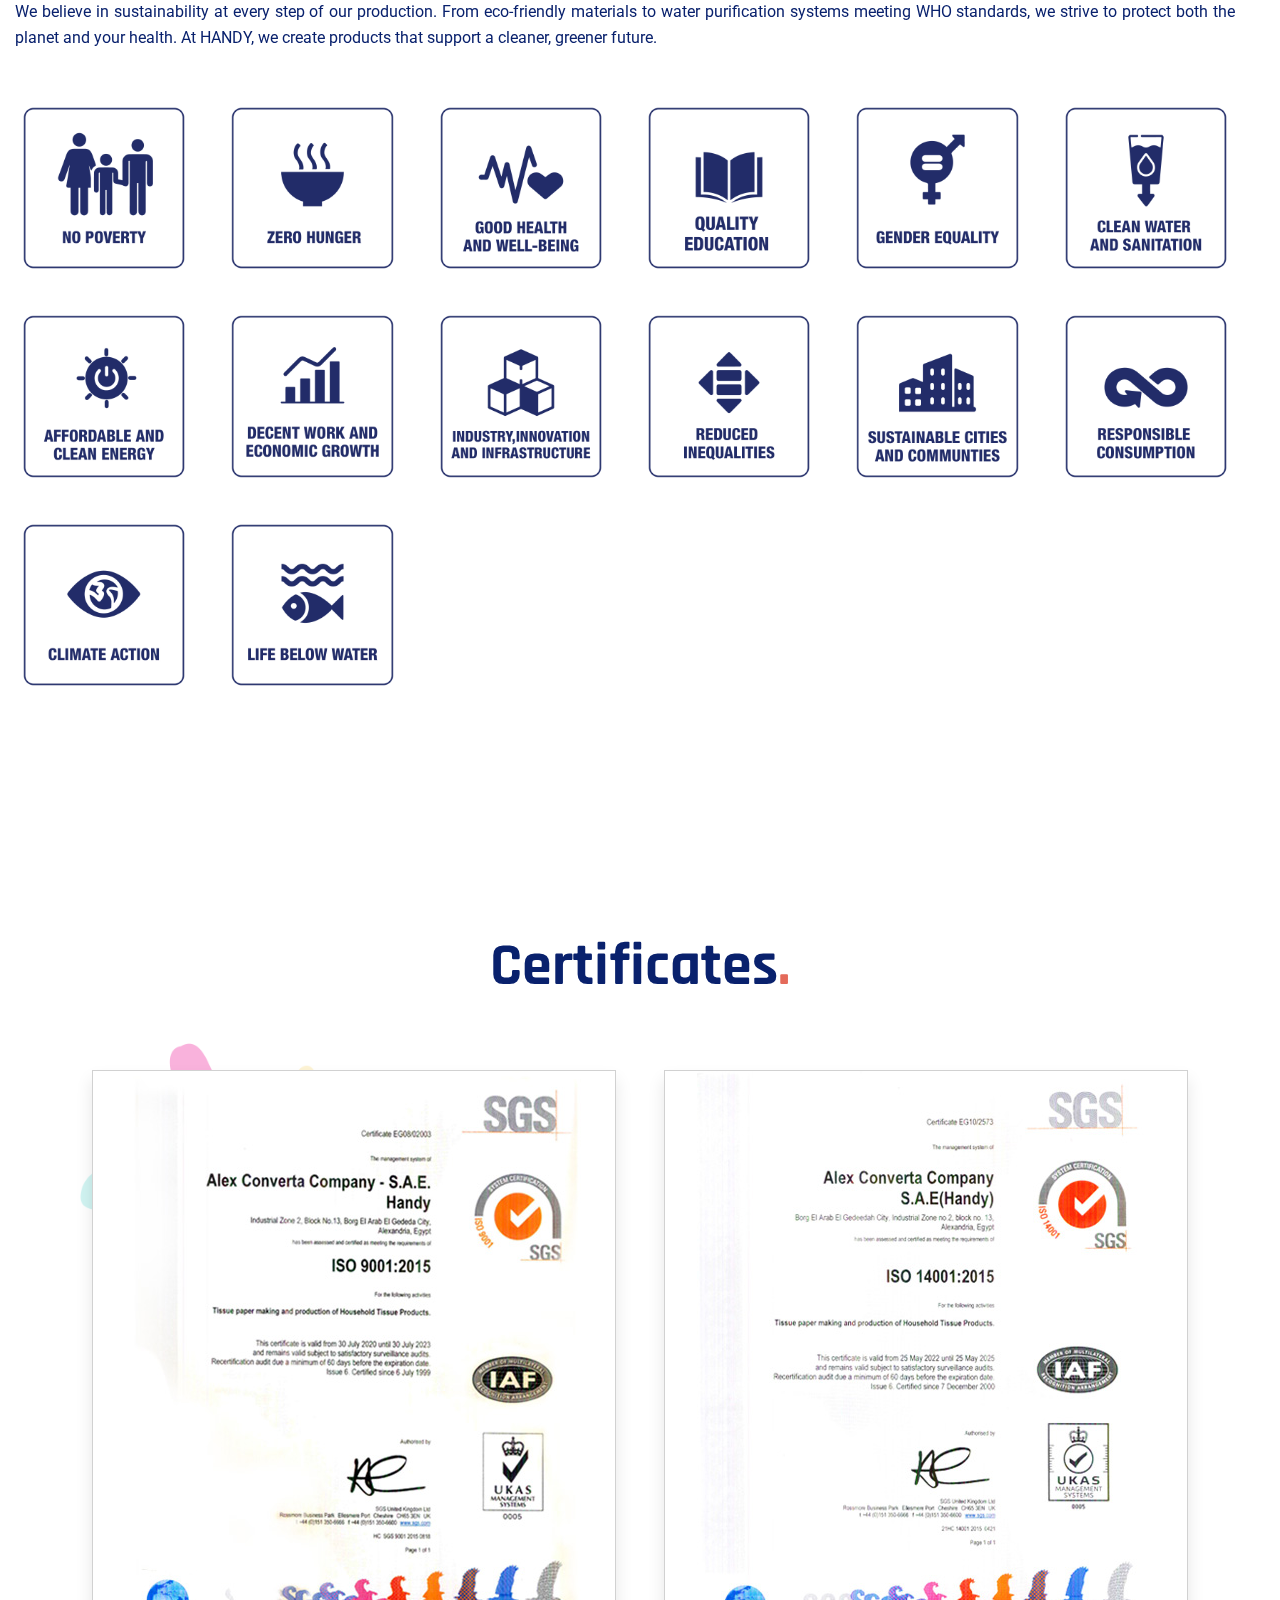
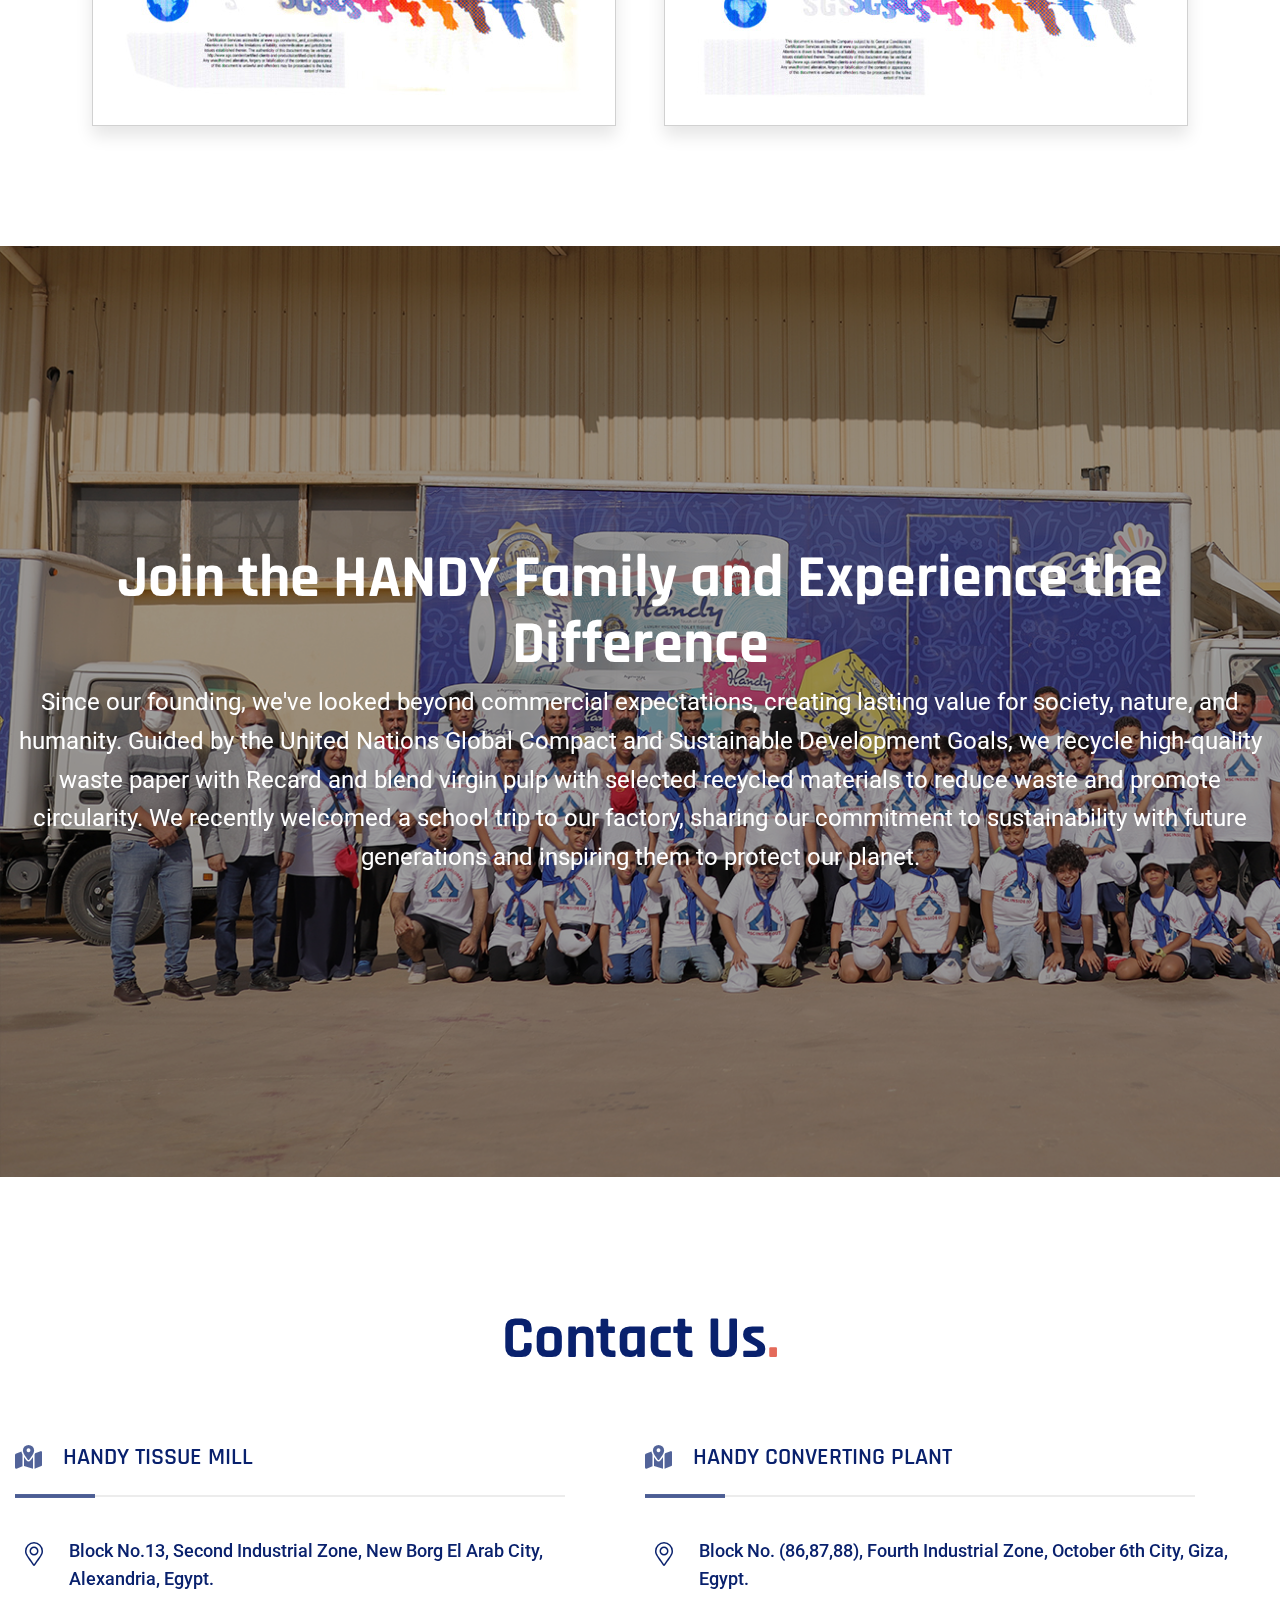
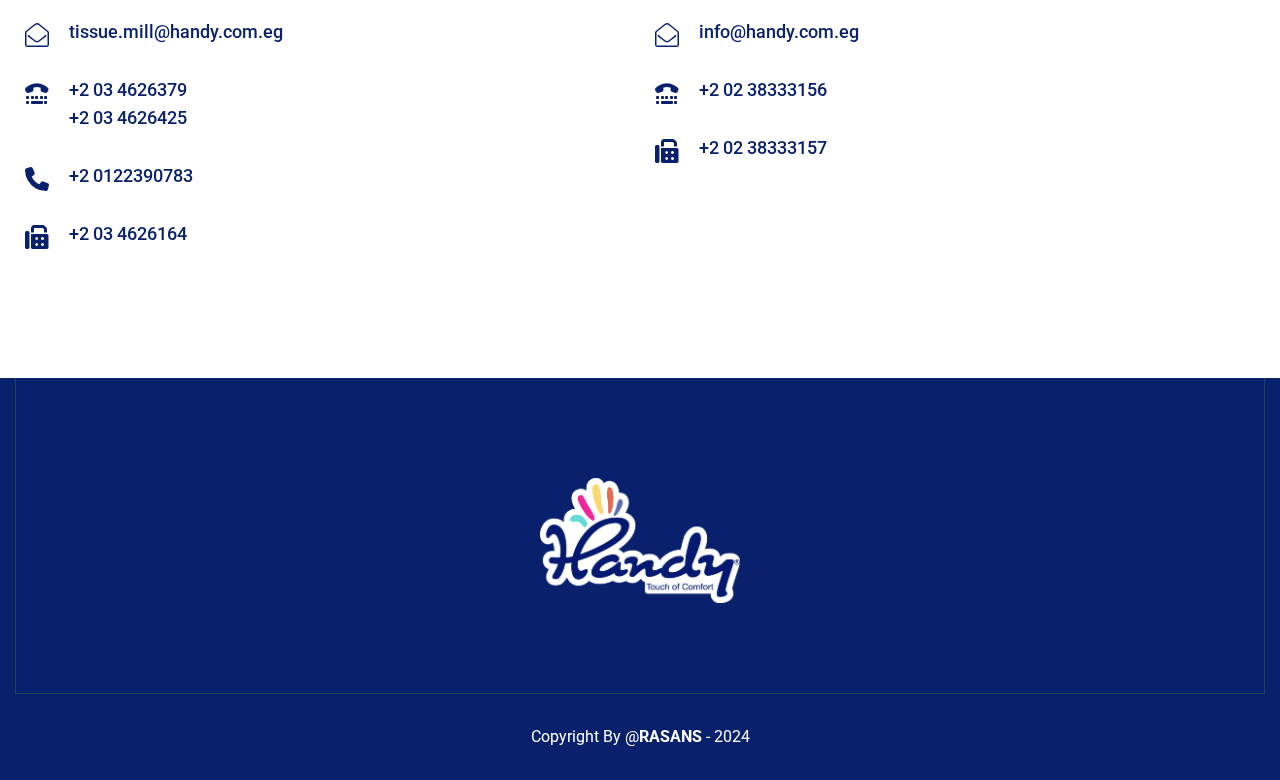
==== commit 47ad84d6: "products edit" ====
--- a/index.html
+++ b/index.html
@@ -68,6 +68,15 @@
             background-position: bottom left ;
             transform: rotate(45deg) translateY(700px) translateX(200px);
         }
+        .join-us .content{
+            font-size:24px;
+            line-height: 1.618;
+        }
+        @media(max-width:991px){
+            .join-us .content{
+                font-size:18px;
+            }
+        }
         @media(max-width:1600px){
             .handy-background{
                 background-size: 500px;
@@ -515,6 +524,42 @@
         </div>
         <div id="portfolio-grid" class="row row-portfolio">
             <div class="col-lg-3 col-md-6 grid-sizer"></div>
+            <div class="col-lg-3 col-md-6 grid-item jumbo">
+                <div class="portfolio-item mb-30">
+                    <div class="portfolio-wrapper">
+                        <div class="portfolio-image">
+                            <img src="assets/images/products/jumbo/1-jumbo.jpg" alt="" />
+                            <div class="view-icon">
+                                <a class="popup-image" data-rel="lightcase:myCollection" href="assets/images/products/jumbo/1-jumbo.jpg">
+                                    <i class="fas fa-plus"></i>
+                                </a>
+                            </div>
+                        </div>
+                        <div class="portfolio-caption">
+                            <h4>Jumbo Rolls</h4>
+                            <p>Jubmo Rolls</p>
+                        </div>
+                    </div>
+                </div>
+            </div>
+            <div class="col-lg-3 col-md-6 grid-item jumbo">
+                <div class="portfolio-item mb-30">
+                    <div class="portfolio-wrapper">
+                        <div class="portfolio-image">
+                            <img src="assets/images/products/jumbo/2-jumbo.jpg" alt="" />
+                            <div class="view-icon">
+                                <a class="popup-image" data-rel="lightcase:myCollection" href="assets/images/products/jumbo/2-jumbo.jpg">
+                                    <i class="fas fa-plus"></i>
+                                </a>
+                            </div>
+                        </div>
+                        <div class="portfolio-caption">
+                            <h4>Jumbo Rolls</h4>
+                            <p>Jubmo Rolls</p>
+                        </div>
+                    </div>
+                </div>
+            </div>
             <div class="col-lg-3 col-md-6 grid-item facial">
                 <div class="portfolio-item mb-30">
                     <div class="portfolio-wrapper">
@@ -766,6 +811,96 @@
                         </div>
                         <div class="portfolio-caption">
                             <h4>Mega Roll</h4>
+                            <p>Home Care</p>
+                        </div>
+                    </div>
+                </div>
+            </div>
+            <div class="col-lg-3 col-md-6 grid-item home">
+                <div class="portfolio-item mb-30">
+                    <div class="portfolio-wrapper">
+                        <div class="portfolio-image">
+                            <img src="assets/images/products/home care/2 Kitchen Rolls .jpg" alt="" />
+                            <div class="view-icon">
+                                <a class="popup-image" data-rel="lightcase:myCollection" href="assets/images/products/home%20care/2%20Kitchen%20Rolls%20.jpg">
+                                    <i class="fas fa-plus"></i>
+                                </a>
+                            </div>
+                        </div>
+                        <div class="portfolio-caption">
+                            <h4>2 Kitchen Rolls</h4>
+                            <p>Home Care</p>
+                        </div>
+                    </div>
+                </div>
+            </div>
+            <div class="col-lg-3 col-md-6 grid-item home">
+                <div class="portfolio-item mb-30">
+                    <div class="portfolio-wrapper">
+                        <div class="portfolio-image">
+                            <img src="assets/images/products/home care/6 Kitchen Rolls.jpg" alt="" />
+                            <div class="view-icon">
+                                <a class="popup-image" data-rel="lightcase:myCollection" href="assets/images/products/home%20care/6%20Kitchen%20Rolls.jpg">
+                                    <i class="fas fa-plus"></i>
+                                </a>
+                            </div>
+                        </div>
+                        <div class="portfolio-caption">
+                            <h4>6 Kitchen Rolls</h4>
+                            <p>Home Care</p>
+                        </div>
+                    </div>
+                </div>
+            </div>
+            <div class="col-lg-3 col-md-6 grid-item home">
+                <div class="portfolio-item mb-30">
+                    <div class="portfolio-wrapper">
+                        <div class="portfolio-image">
+                            <img src="assets/images/products/home care/C-Fold 60.jpg" alt="" />
+                            <div class="view-icon">
+                                <a class="popup-image" data-rel="lightcase:myCollection" href="assets/images/products/home%20care/C-Fold%2060.jpg">
+                                    <i class="fas fa-plus"></i>
+                                </a>
+                            </div>
+                        </div>
+                        <div class="portfolio-caption">
+                            <h4>C-Fold 60</h4>
+                            <p>Home Care</p>
+                        </div>
+                    </div>
+                </div>
+            </div>
+            <div class="col-lg-3 col-md-6 grid-item home">
+                <div class="portfolio-item mb-30">
+                    <div class="portfolio-wrapper">
+                        <div class="portfolio-image">
+                            <img src="assets/images/products/home care/C-Fold 120.jpg" alt="" />
+                            <div class="view-icon">
+                                <a class="popup-image" data-rel="lightcase:myCollection" href="assets/images/products/home%20care/C-Fold%20120.jpg">
+                                    <i class="fas fa-plus"></i>
+                                </a>
+                            </div>
+                        </div>
+                        <div class="portfolio-caption">
+                            <h4>C-Fold 120</h4>
+                            <p>Home Care</p>
+                        </div>
+                    </div>
+                </div>
+            </div>
+            <div class="col-lg-3 col-md-6 grid-item home">
+                <div class="portfolio-item mb-30">
+                    <div class="portfolio-wrapper">
+                        <div class="portfolio-image">
+                            <img src="assets/images/products/home care/C-Fold 150.jpg" alt="" />
+                            <div class="view-icon">
+                                <a class="popup-image" data-rel="lightcase:myCollection" href="assets/images/products/home%20care/C-Fold%20150.jpg">
+                                    <i class="fas fa-plus"></i>
+                                </a>
+                            </div>
+                        </div>
+                        <div class="portfolio-caption">
+                            <h4>C-Fold 150</h4>
                             <p>Home Care</p>
                         </div>
                     </div>
@@ -1221,8 +1356,9 @@
                         </h2>
                         
                     </div>
-                    <div class="content text-white" style="font-size:30px; line-height: 1.3;" >
-                        <p>We’re dedicated to providing you with high-quality hygiene products that meet your everyday needs while caring for the environment. Join the thousands of customers who trust HANDY for their hygiene solutions.</p>
+                    <div class="content text-white">
+                        <p>Since our founding, we've looked beyond commercial expectations, creating lasting value for society, nature, and humanity. Guided by the United Nations Global Compact and Sustainable Development Goals, we recycle high-quality waste paper with Recard and blend virgin pulp with selected recycled materials to reduce waste and promote circularity. We recently welcomed a school trip to our factory, sharing our commitment to sustainability with future generations and inspiring them to protect our planet.  
+                        </p>
                     </div>
                 </div>
             </div>
@@ -1270,11 +1406,7 @@
                                         <a href="mailto:tissue.mill@handy.com.eg">
                                             <span class="content">tissue.mill@handy.com.eg</span>
                                         </a>
-                                         <a href="mailto:alexconverta_handy@hotmail.com
-                                         ">
-                                            <span class="content">alexconverta_handy@hotmail.com 
-                                            </span>
-                                        </a>
+                                         
                                     </div>
                                 </li>
                                 <li >
--- a/assets/css/style.css
+++ b/assets/css/style.css
@@ -939,7 +939,7 @@
 }
 
 .single-slide-content .title {
-	font-size: 160px;
+	font-size: 140px;
 	color: #fff;
 	font-weight: 700;
 }
@@ -1949,7 +1949,9 @@
 	background: rgb(0 0 0 / 40%);
 	z-index: -1;
 }
-
+.video-area.join-us{
+	background-position: center left;
+}
 .video-content {
 	padding: 0 30px;
 }
--- a/assets/css/responsive.css
+++ b/assets/css/responsive.css
@@ -554,7 +554,7 @@
 	}
 
 	.single-slide-content .title {
-		font-size: 100px;
+		font-size: 80px;
 	}
 
 	.hero-slider .single-slide-item {
@@ -962,7 +962,7 @@
 	}
 
 	.single-slide-content .title {
-		font-size: 100px;
+		font-size: 80px;
 	}
 
 	.single-slide-content {
@@ -1390,7 +1390,7 @@
 	}
 
 	.single-slide-content .title {
-		font-size: 80px;
+		font-size: 60px;
 	}
 
 	.mission-thumb-small {
@@ -1635,7 +1635,7 @@
 	}
 
 	.single-slide-content .title {
-		font-size: 60px;
+		font-size: 40px;
 	}
 	.newslater-lists ul {
 		-webkit-box-orient: vertical;
@@ -1978,7 +1978,7 @@
 	}
 
 	.single-slide-content .title {
-		font-size: 50px;
+		font-size: 30px;
 	}
 
 	.single-slide-content .hero-buttons .site-btn {
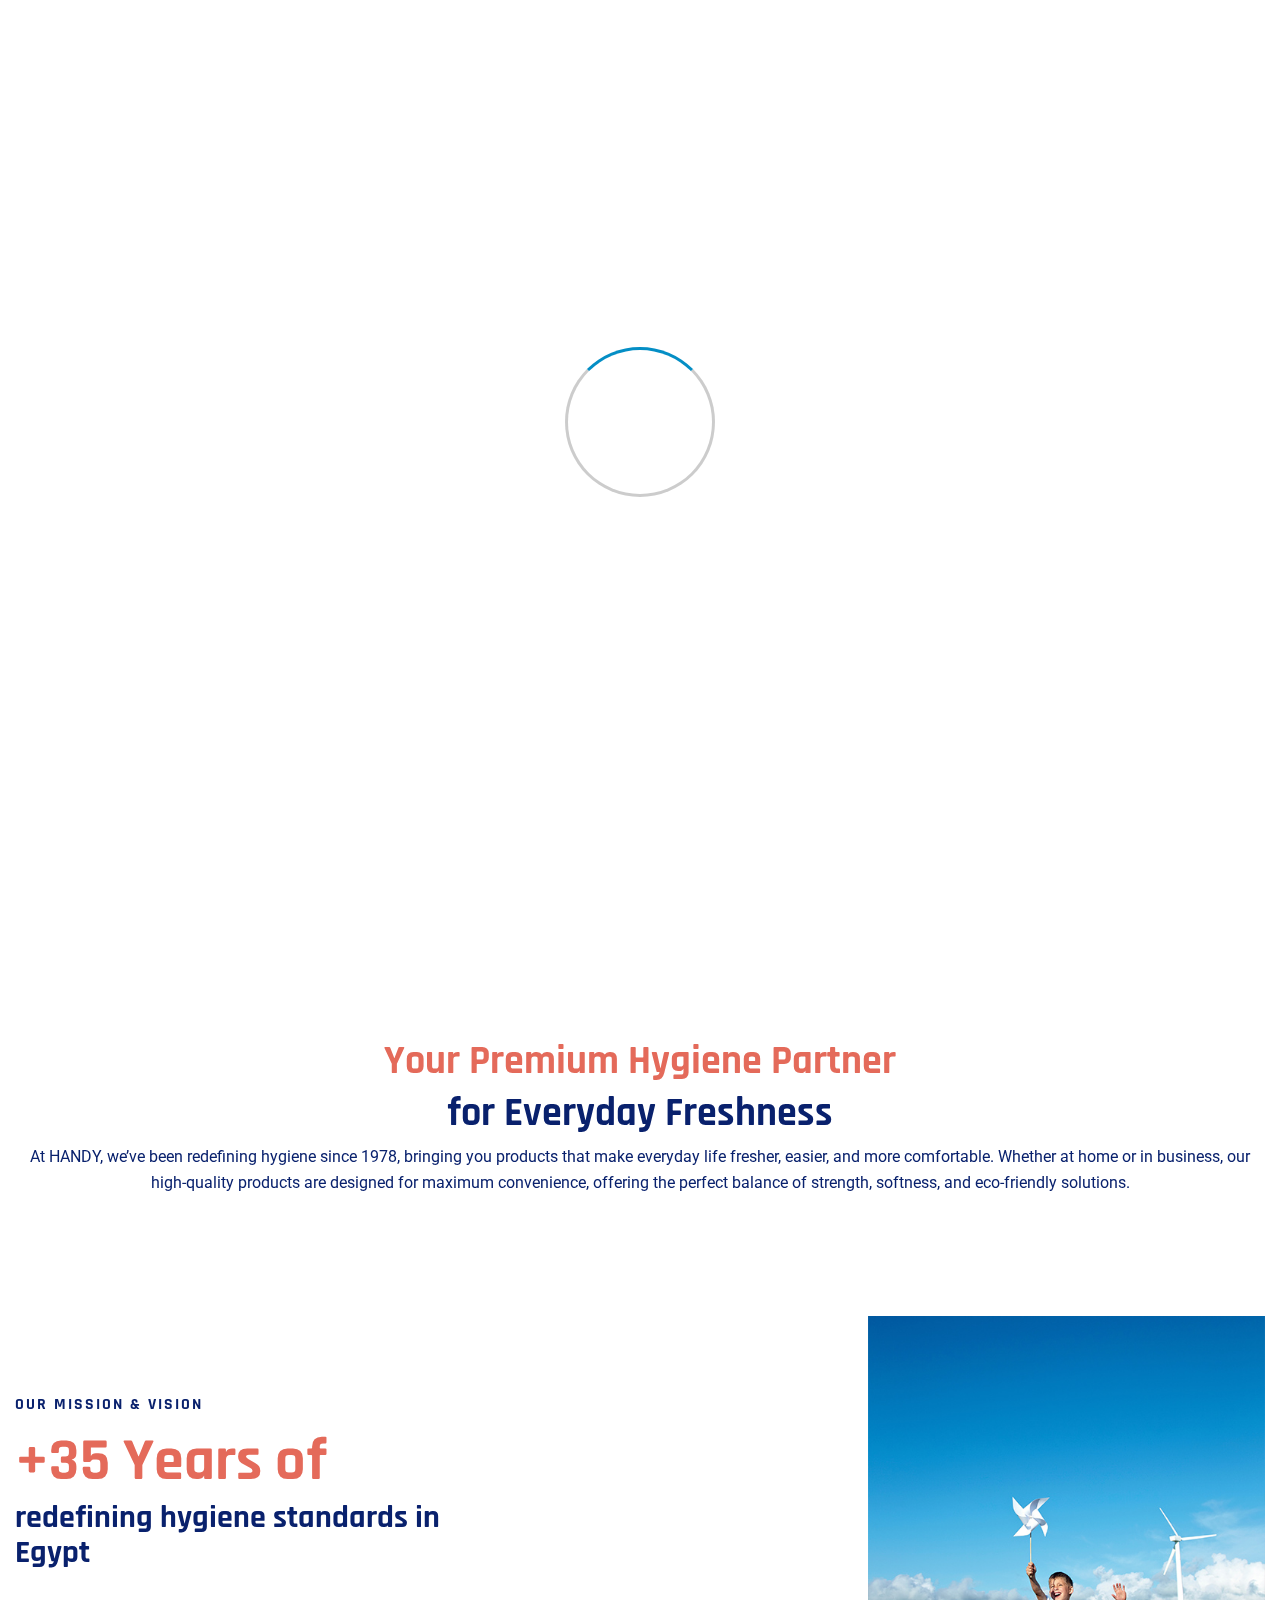
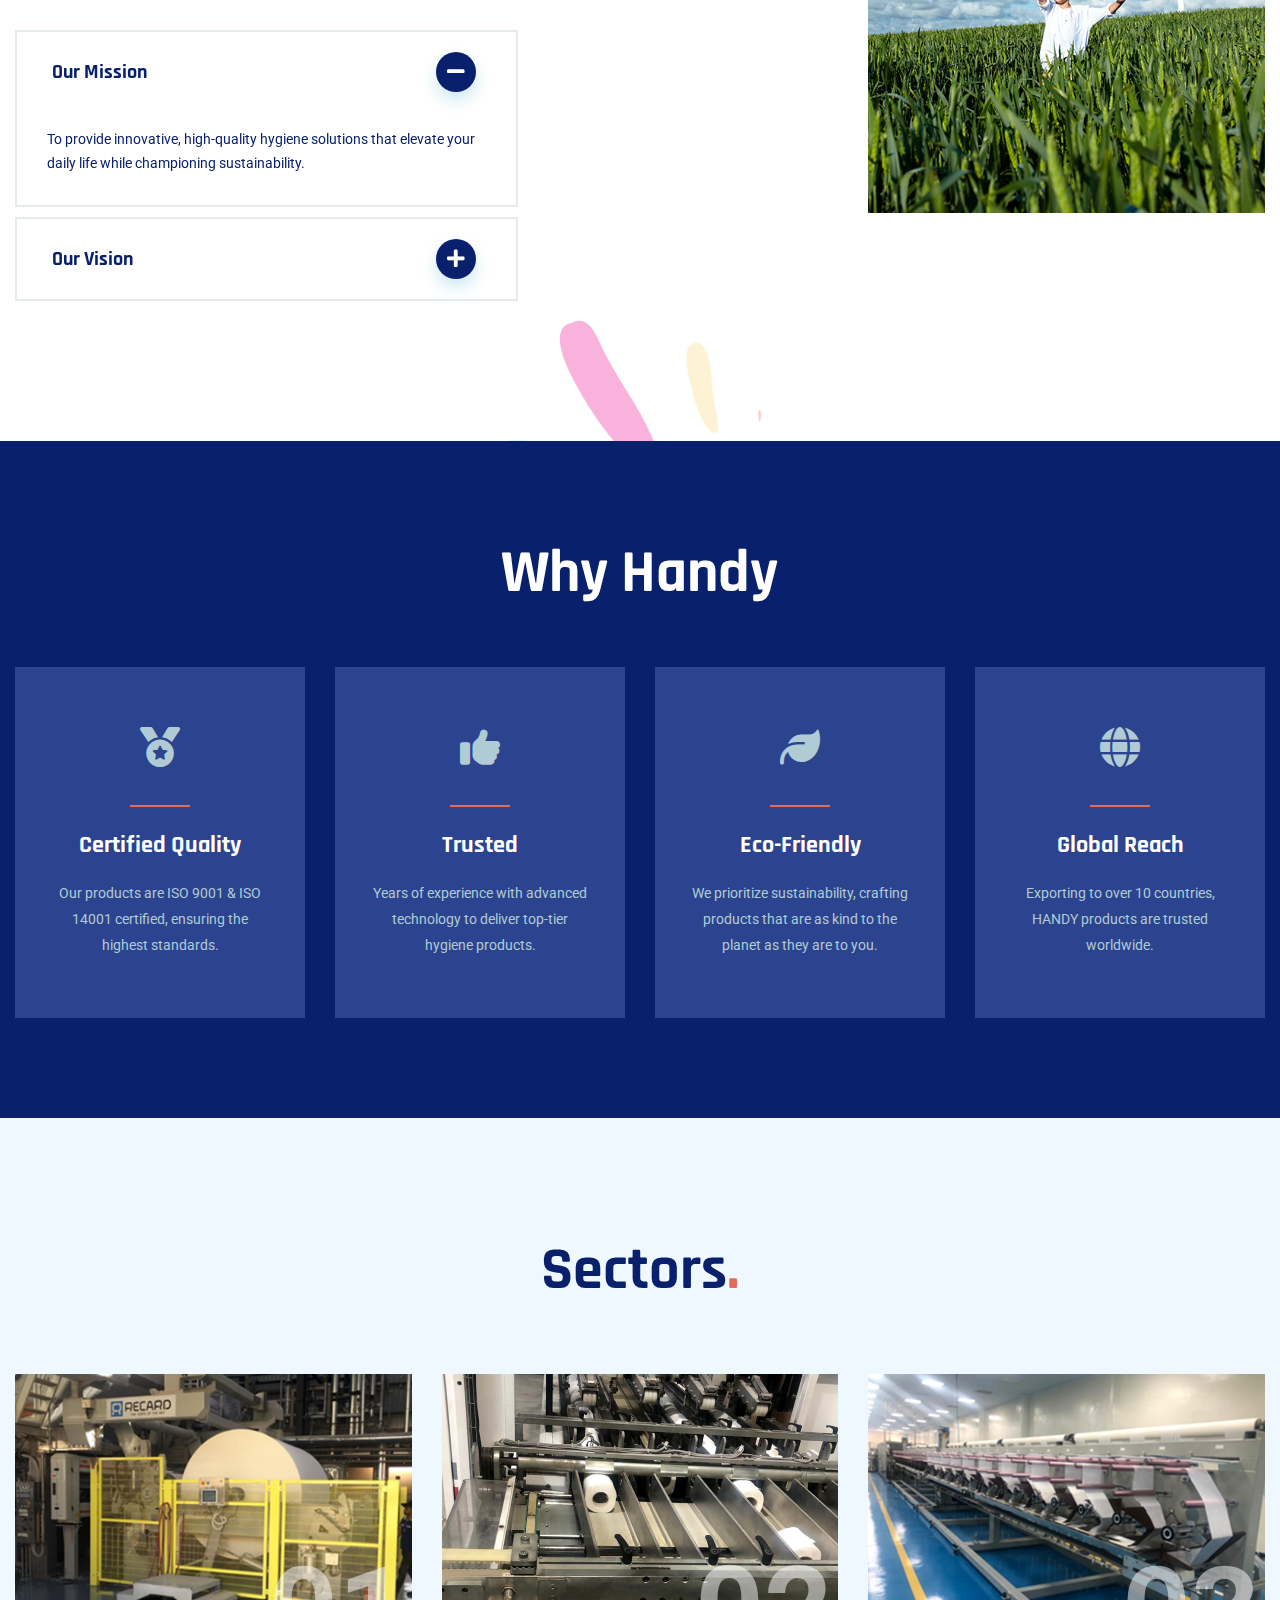
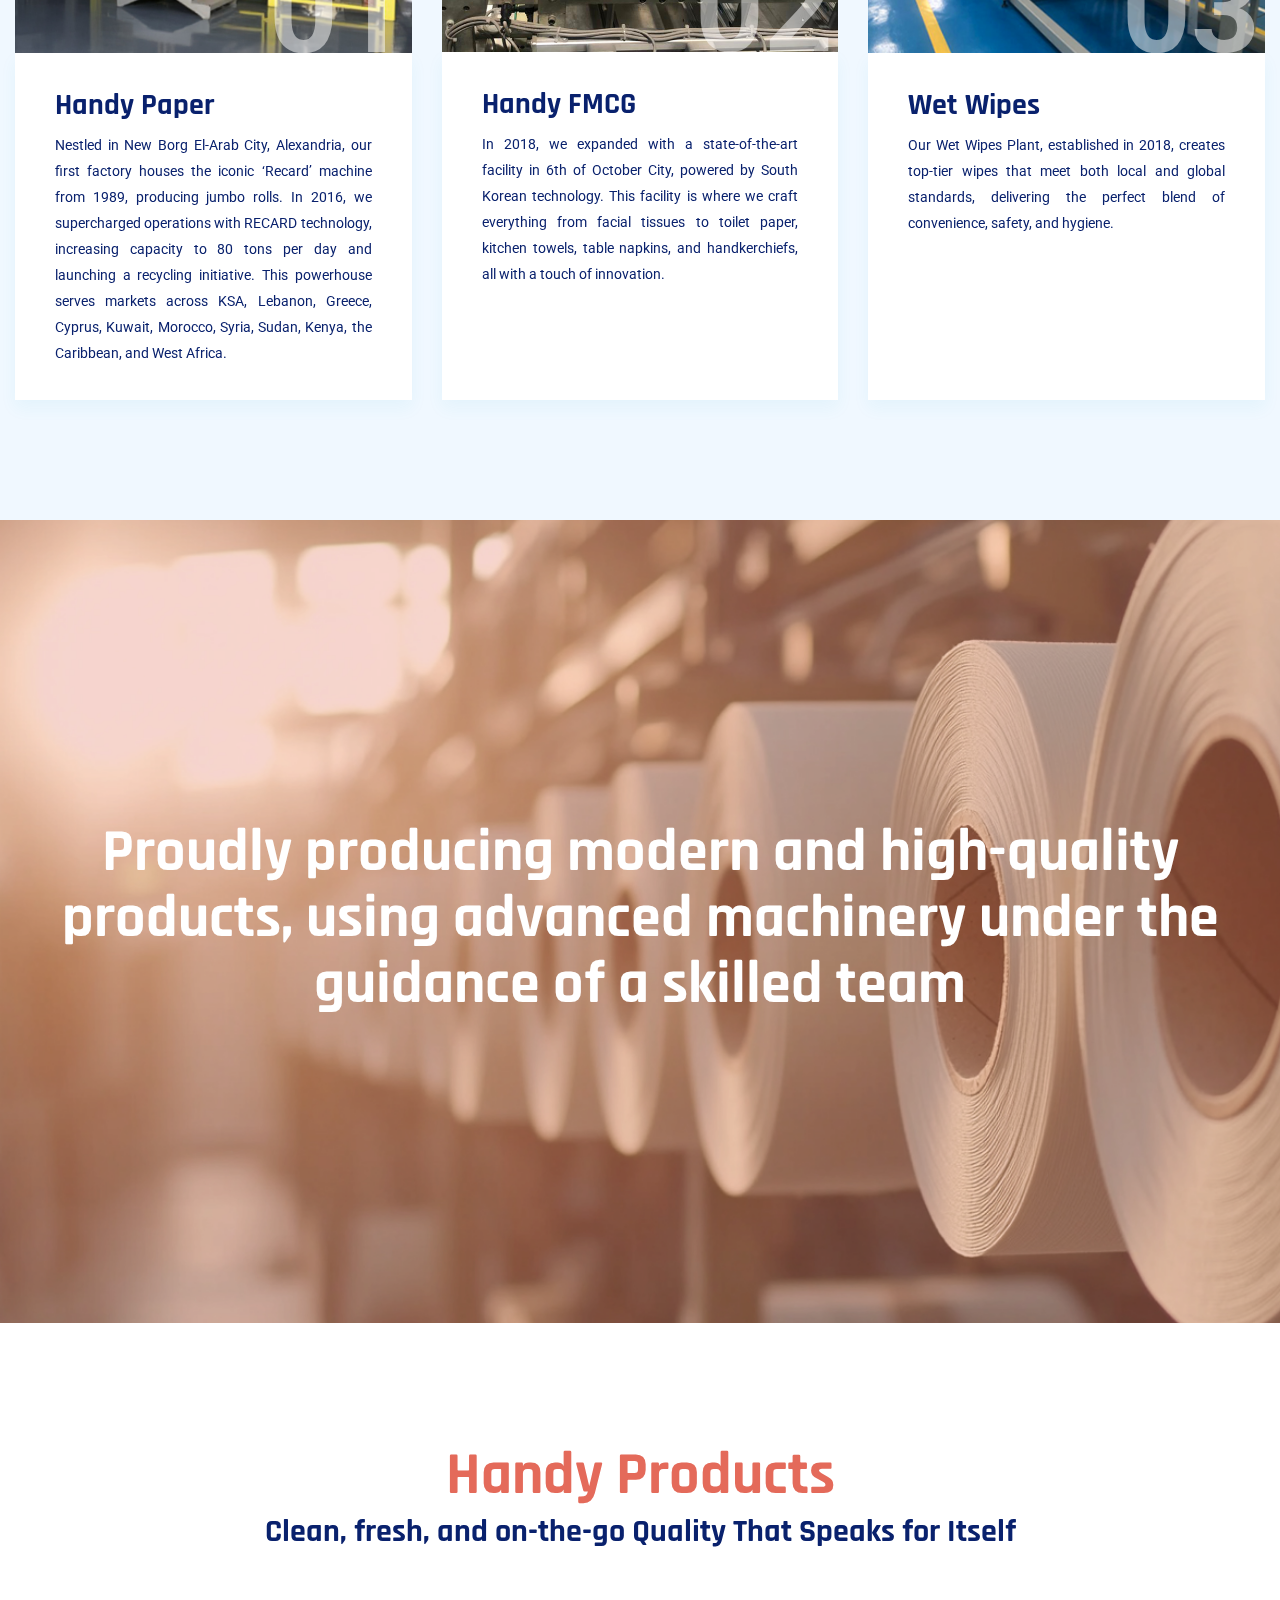
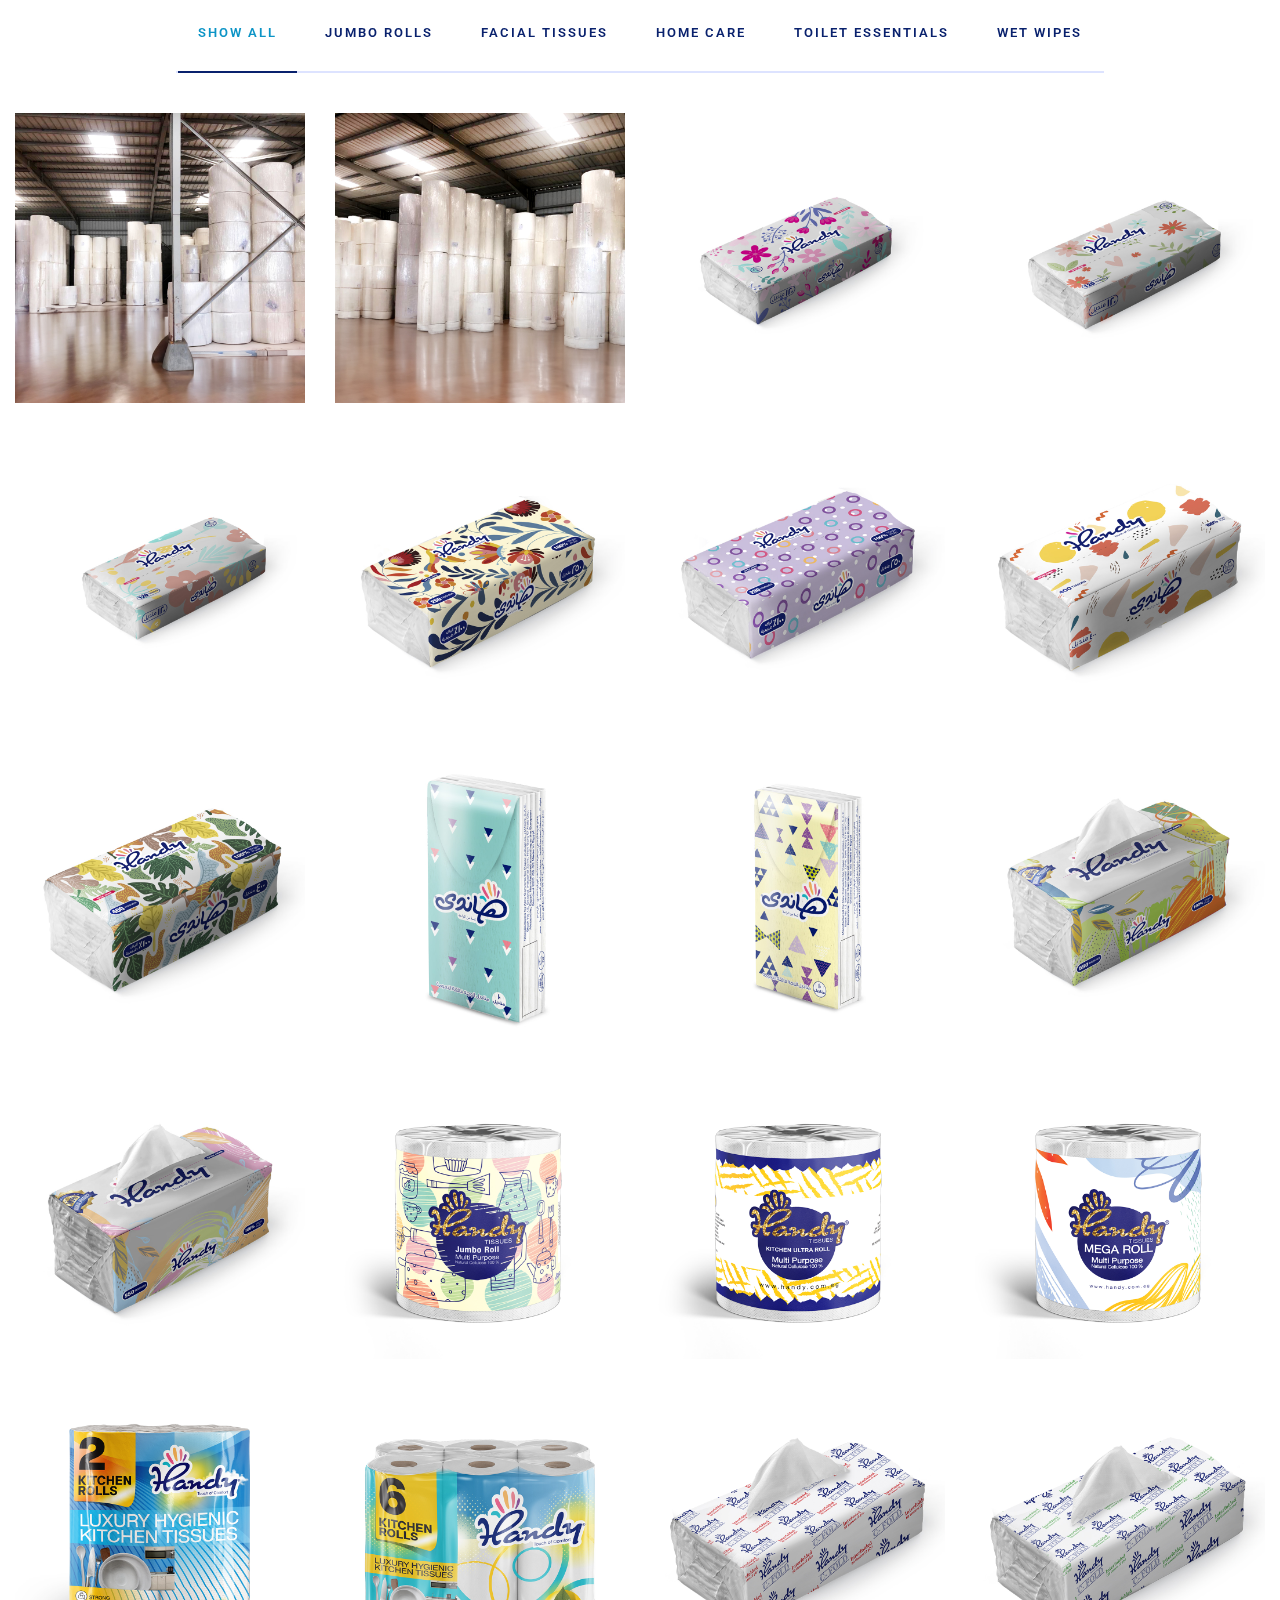
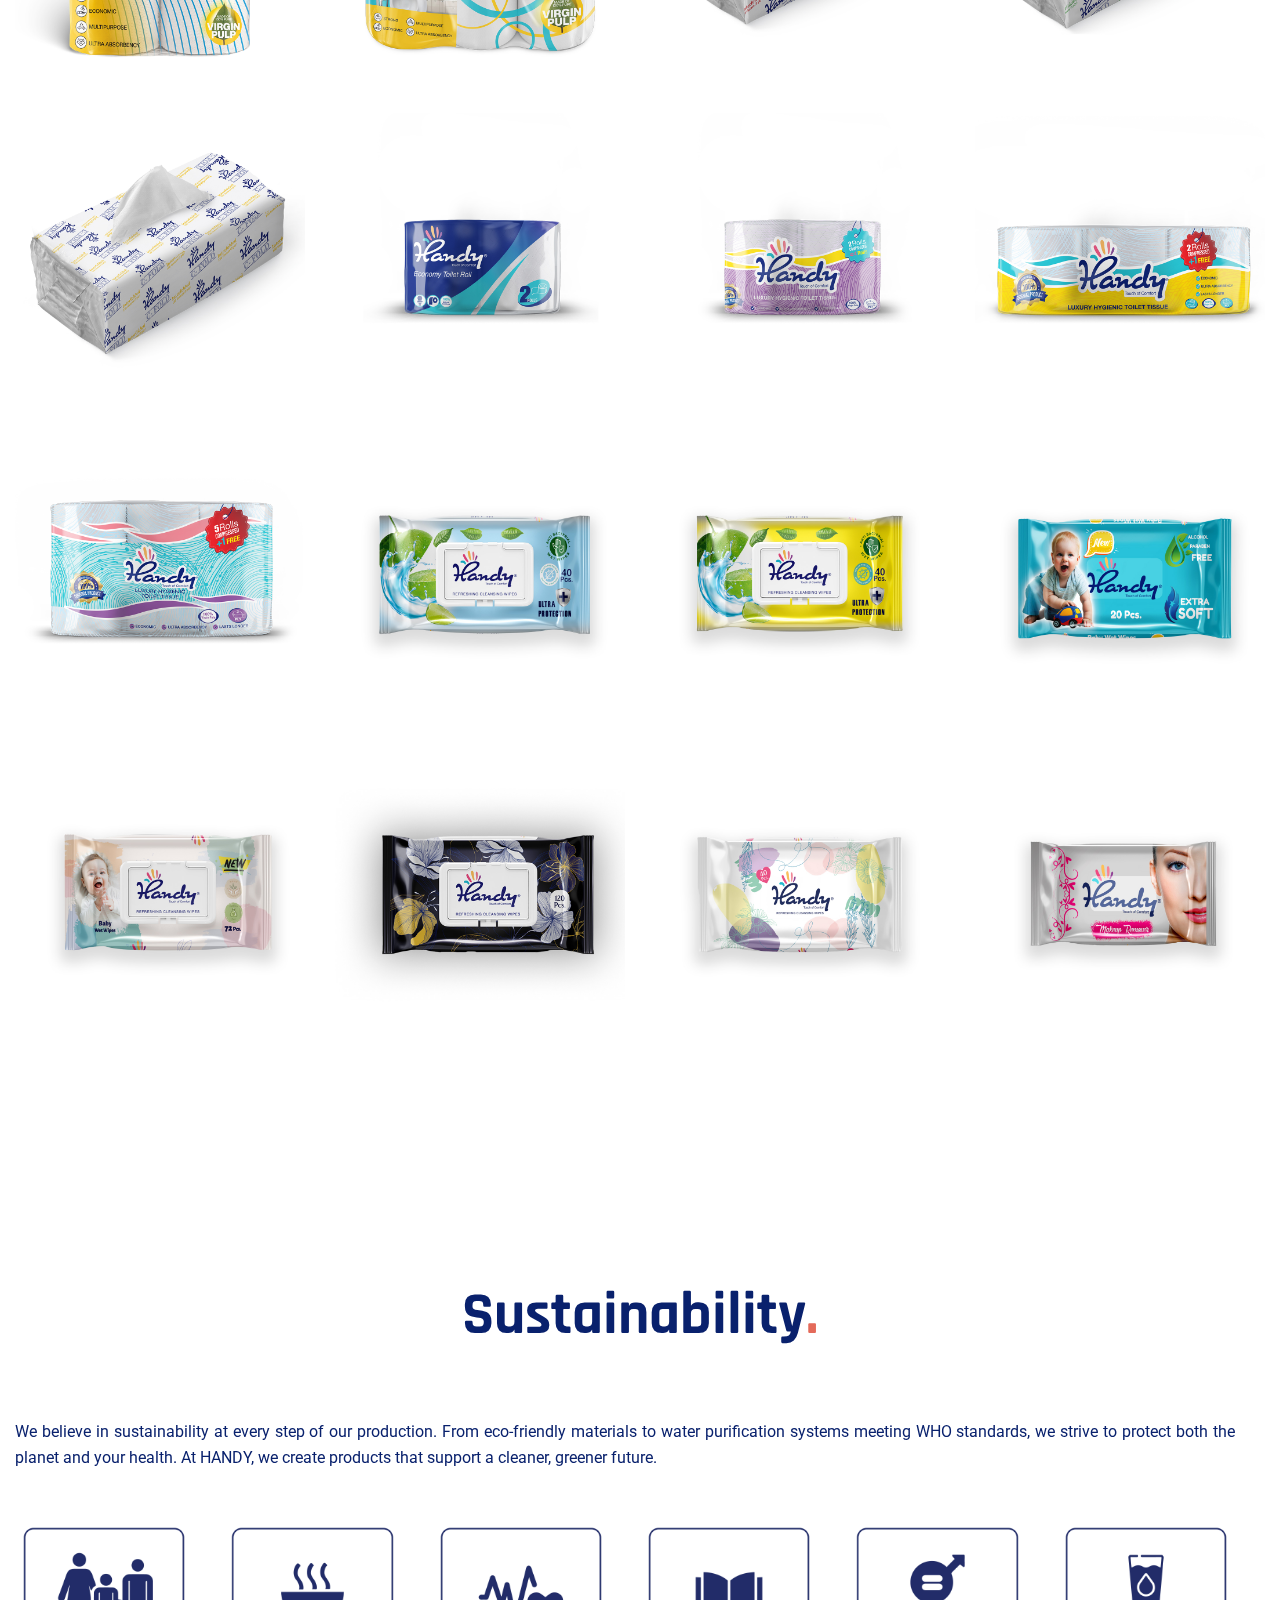
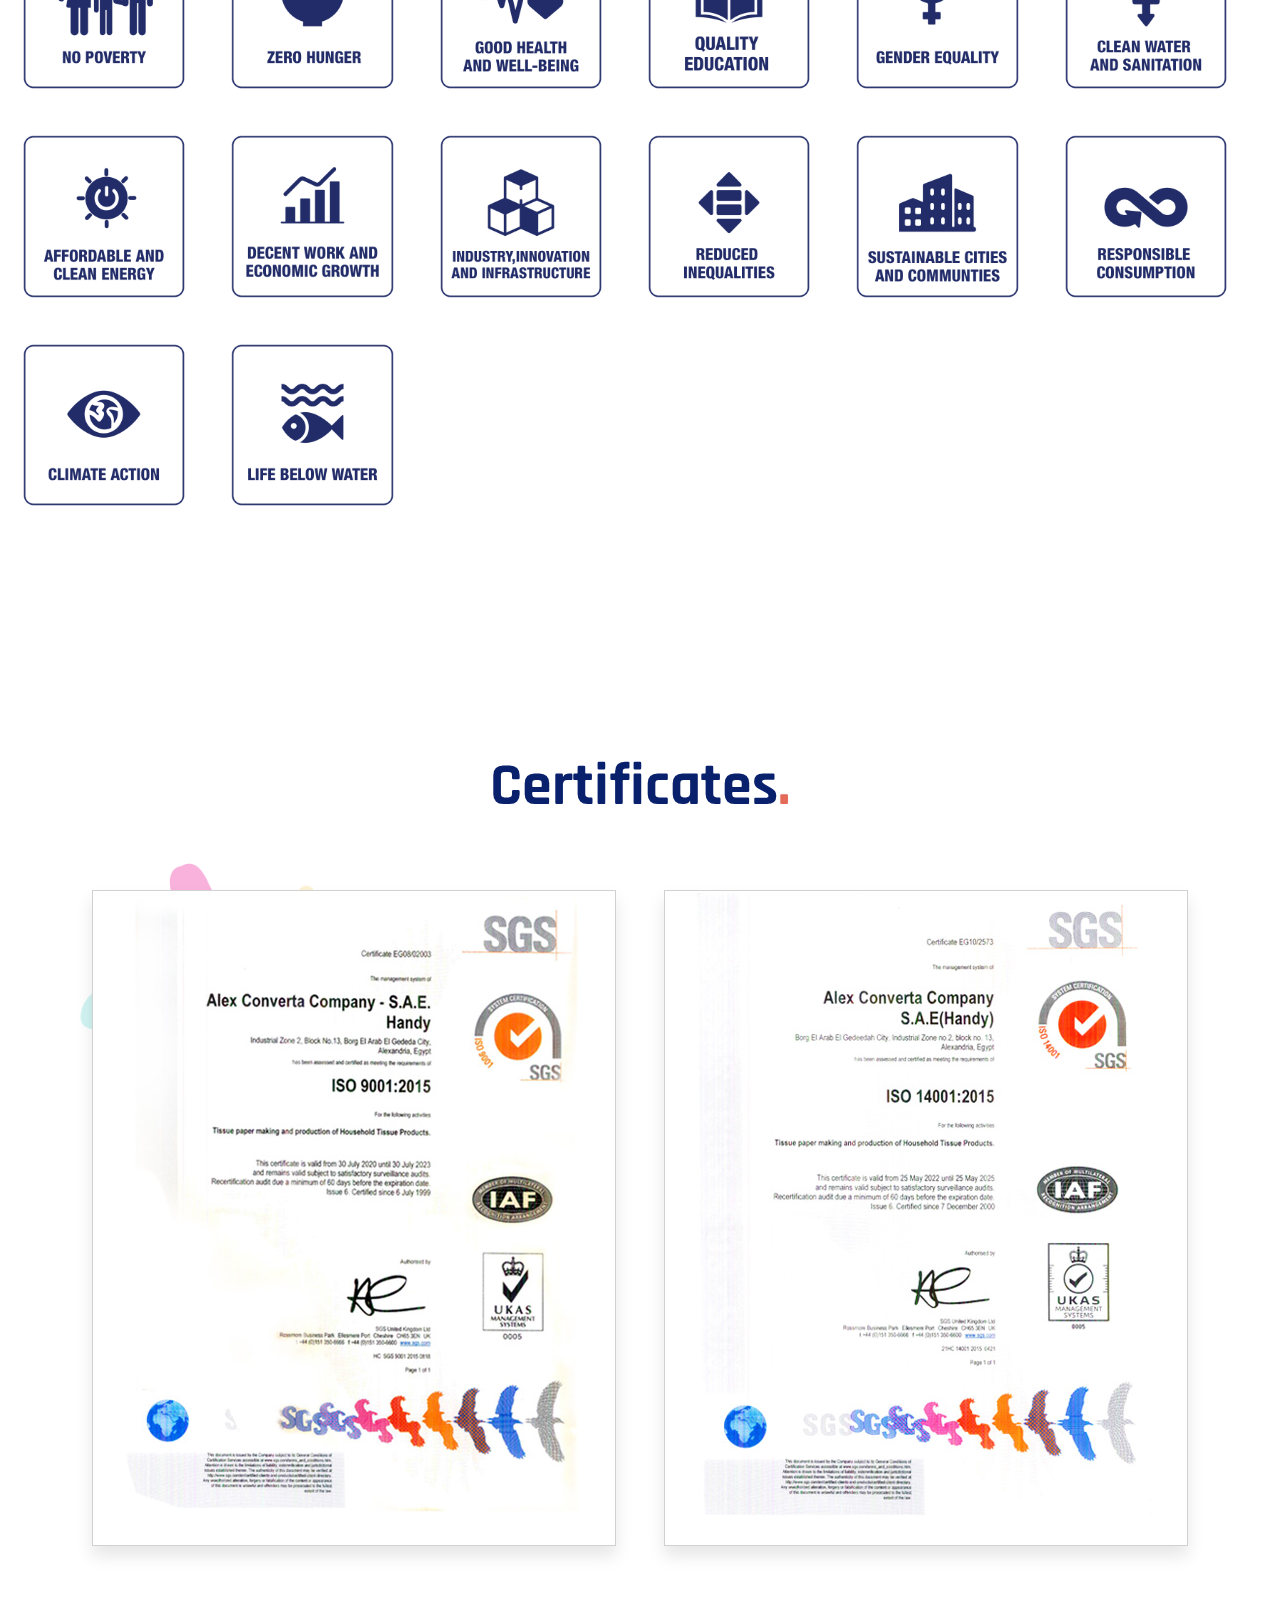
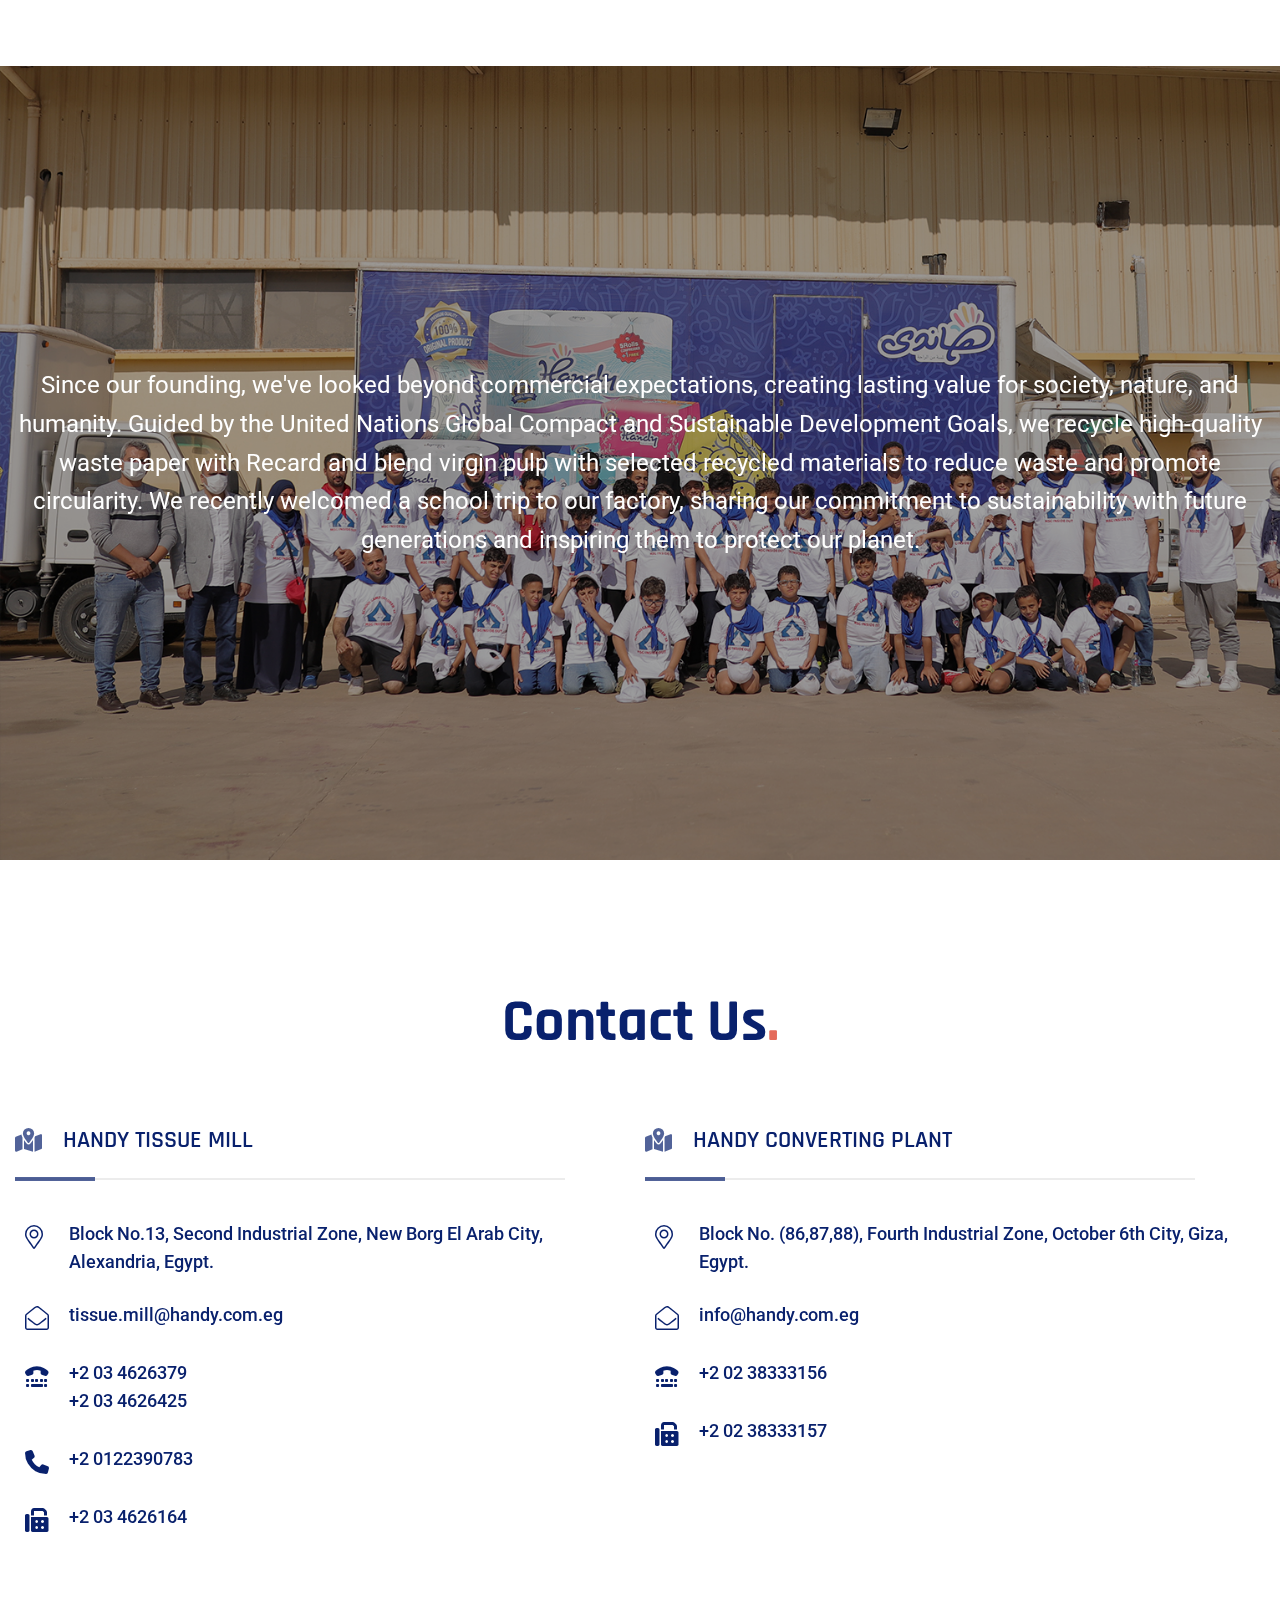
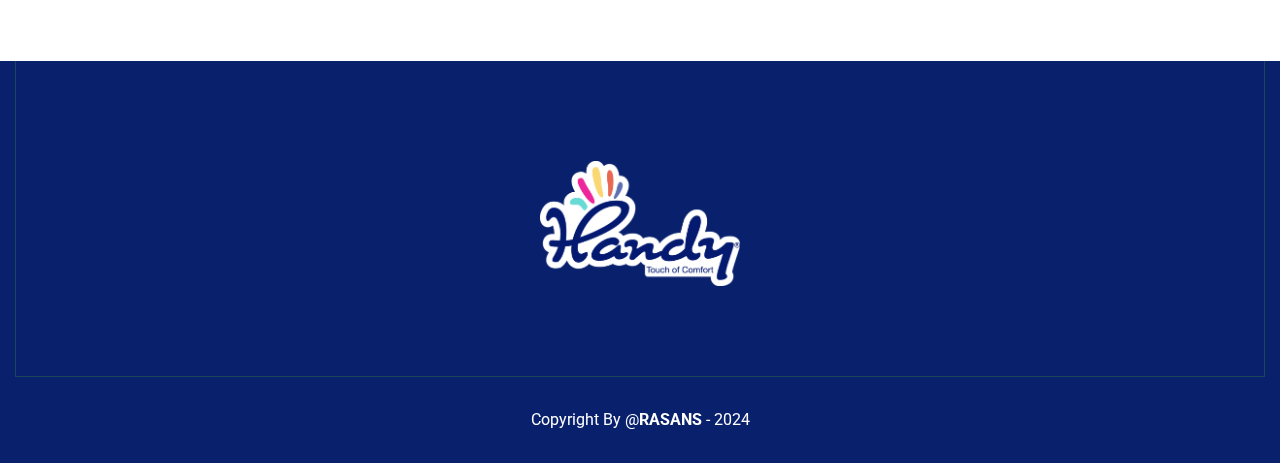
==== commit 9d9e9b28: "." ====
--- a/index.html
+++ b/index.html
@@ -1351,11 +1351,7 @@
             <div class="col-lg-12">
                 <div class="video-content text-center">
                 
-                    <div class="section-heading">
-                        <h2 class="section-title">Join the HANDY Family and Experience the Difference 
-                        </h2>
-                        
-                    </div>
+                    
                     <div class="content text-white">
                         <p>Since our founding, we've looked beyond commercial expectations, creating lasting value for society, nature, and humanity. Guided by the United Nations Global Compact and Sustainable Development Goals, we recycle high-quality waste paper with Recard and blend virgin pulp with selected recycled materials to reduce waste and promote circularity. We recently welcomed a school trip to our factory, sharing our commitment to sustainability with future generations and inspiring them to protect our planet.  
                         </p>
--- a/assets/css/style.css
+++ b/assets/css/style.css
@@ -908,11 +908,11 @@
 }
 
 .hero-slider {
-	height: 1080px;
+	height: 100vh;
 }
 
 .hero-slider .single-slide-item {
-	min-height: 1080px;
+	min-height: 100vh;
 }
 
 .single-slide-item {
@@ -939,7 +939,7 @@
 }
 
 .single-slide-content .title {
-	font-size: 140px;
+	font-size: 100px;
 	color: #fff;
 	font-weight: 700;
 }
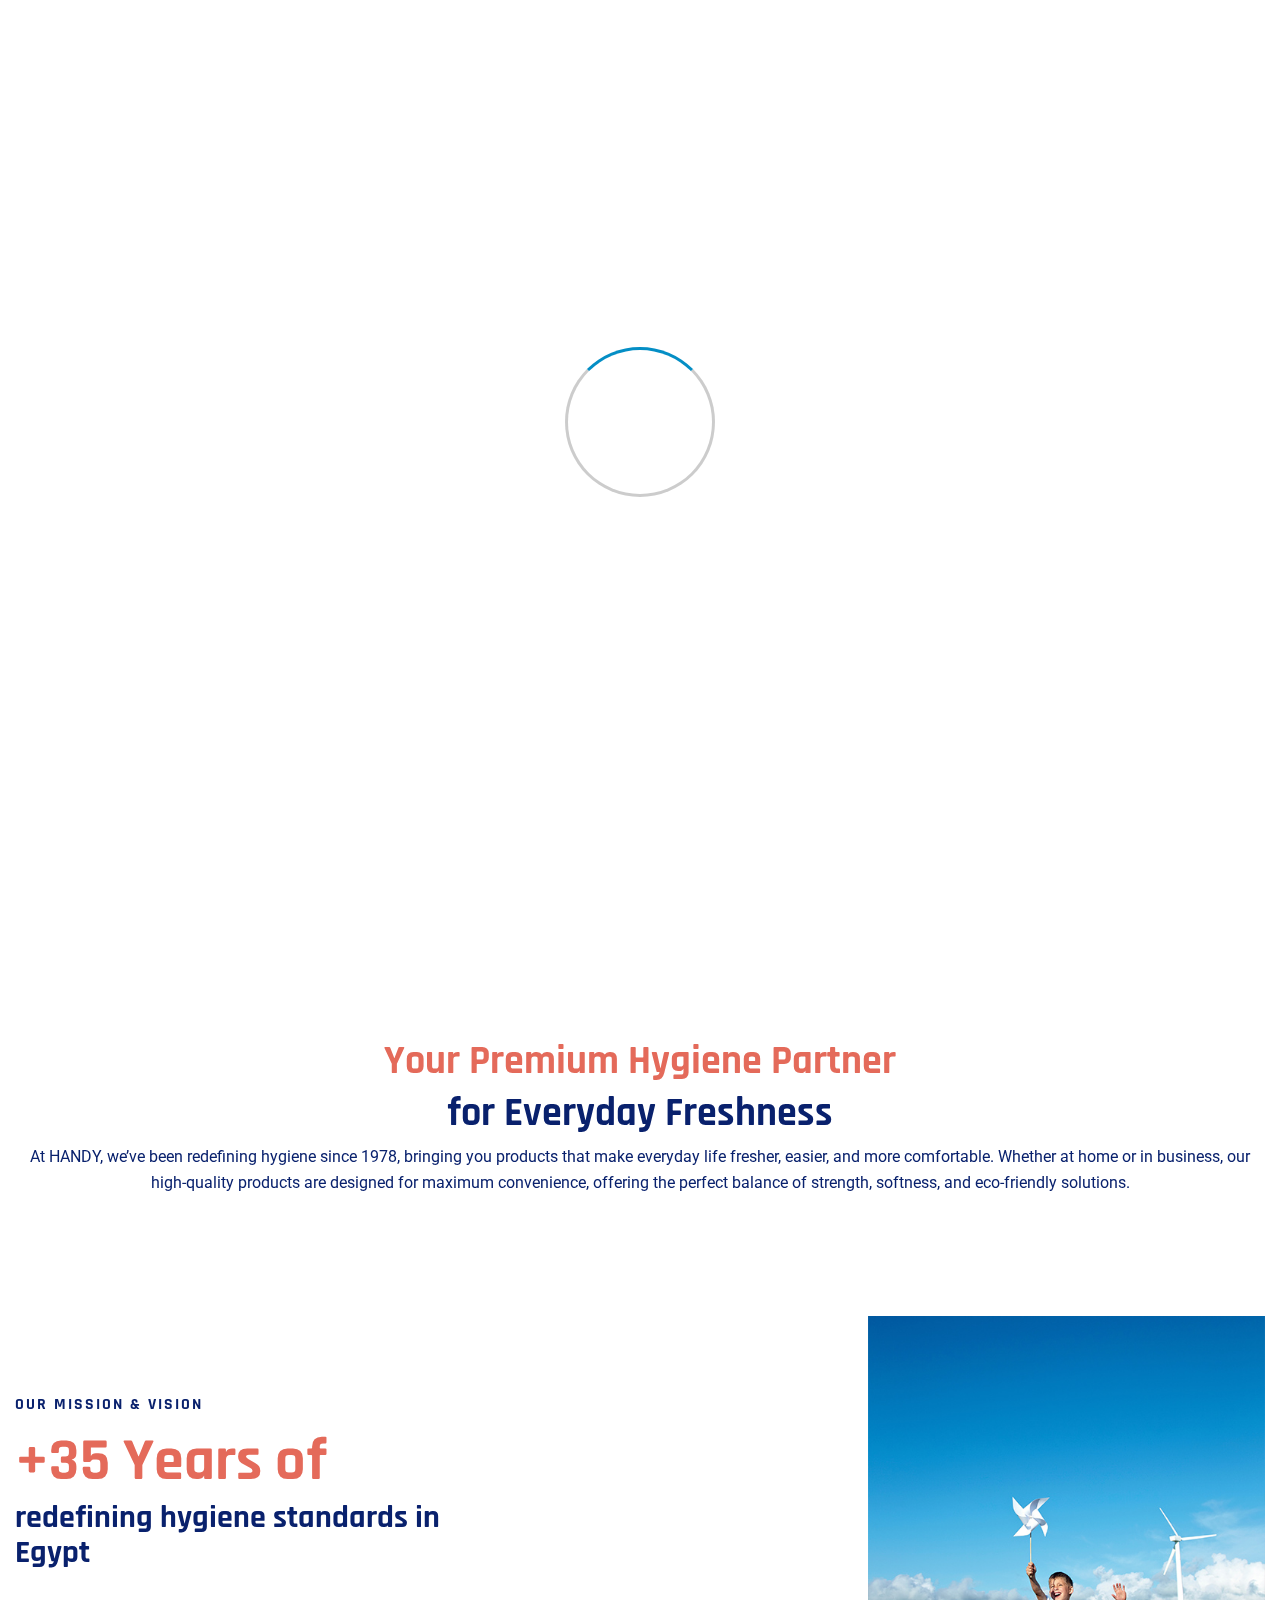
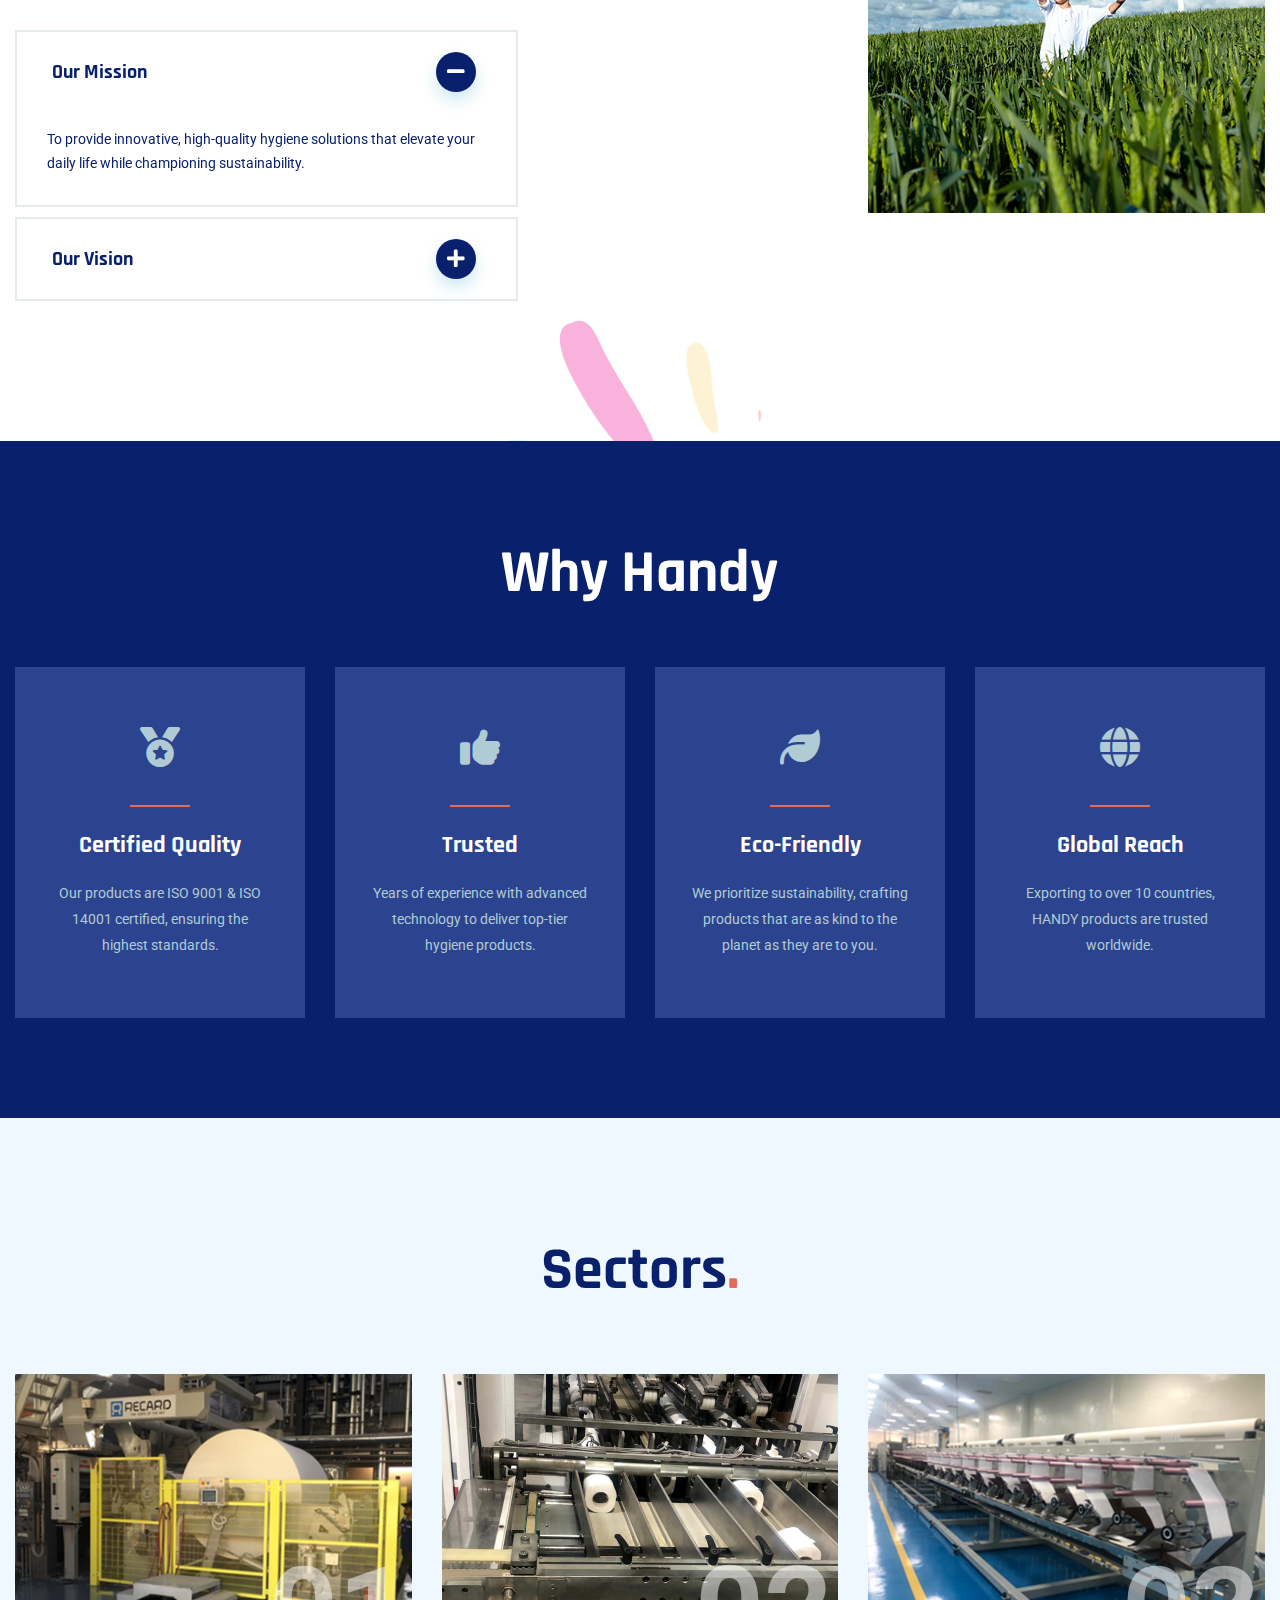
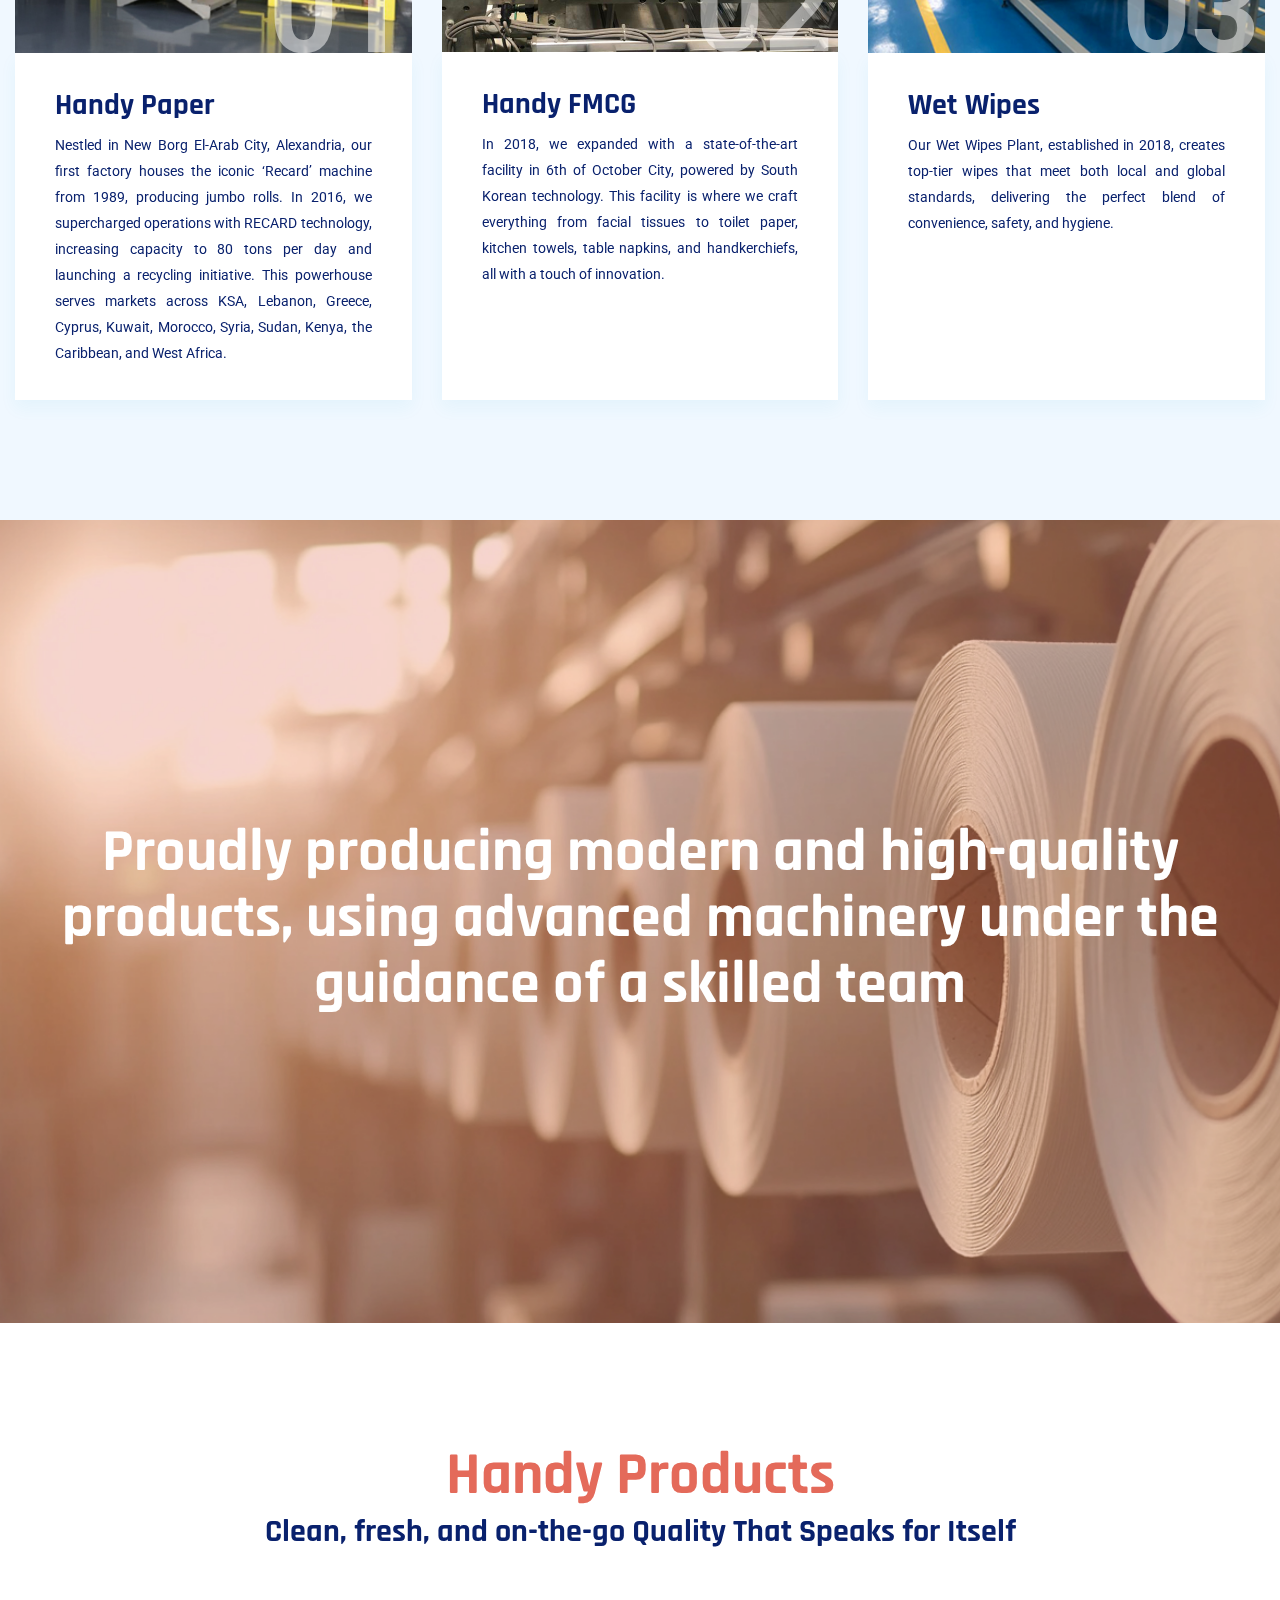
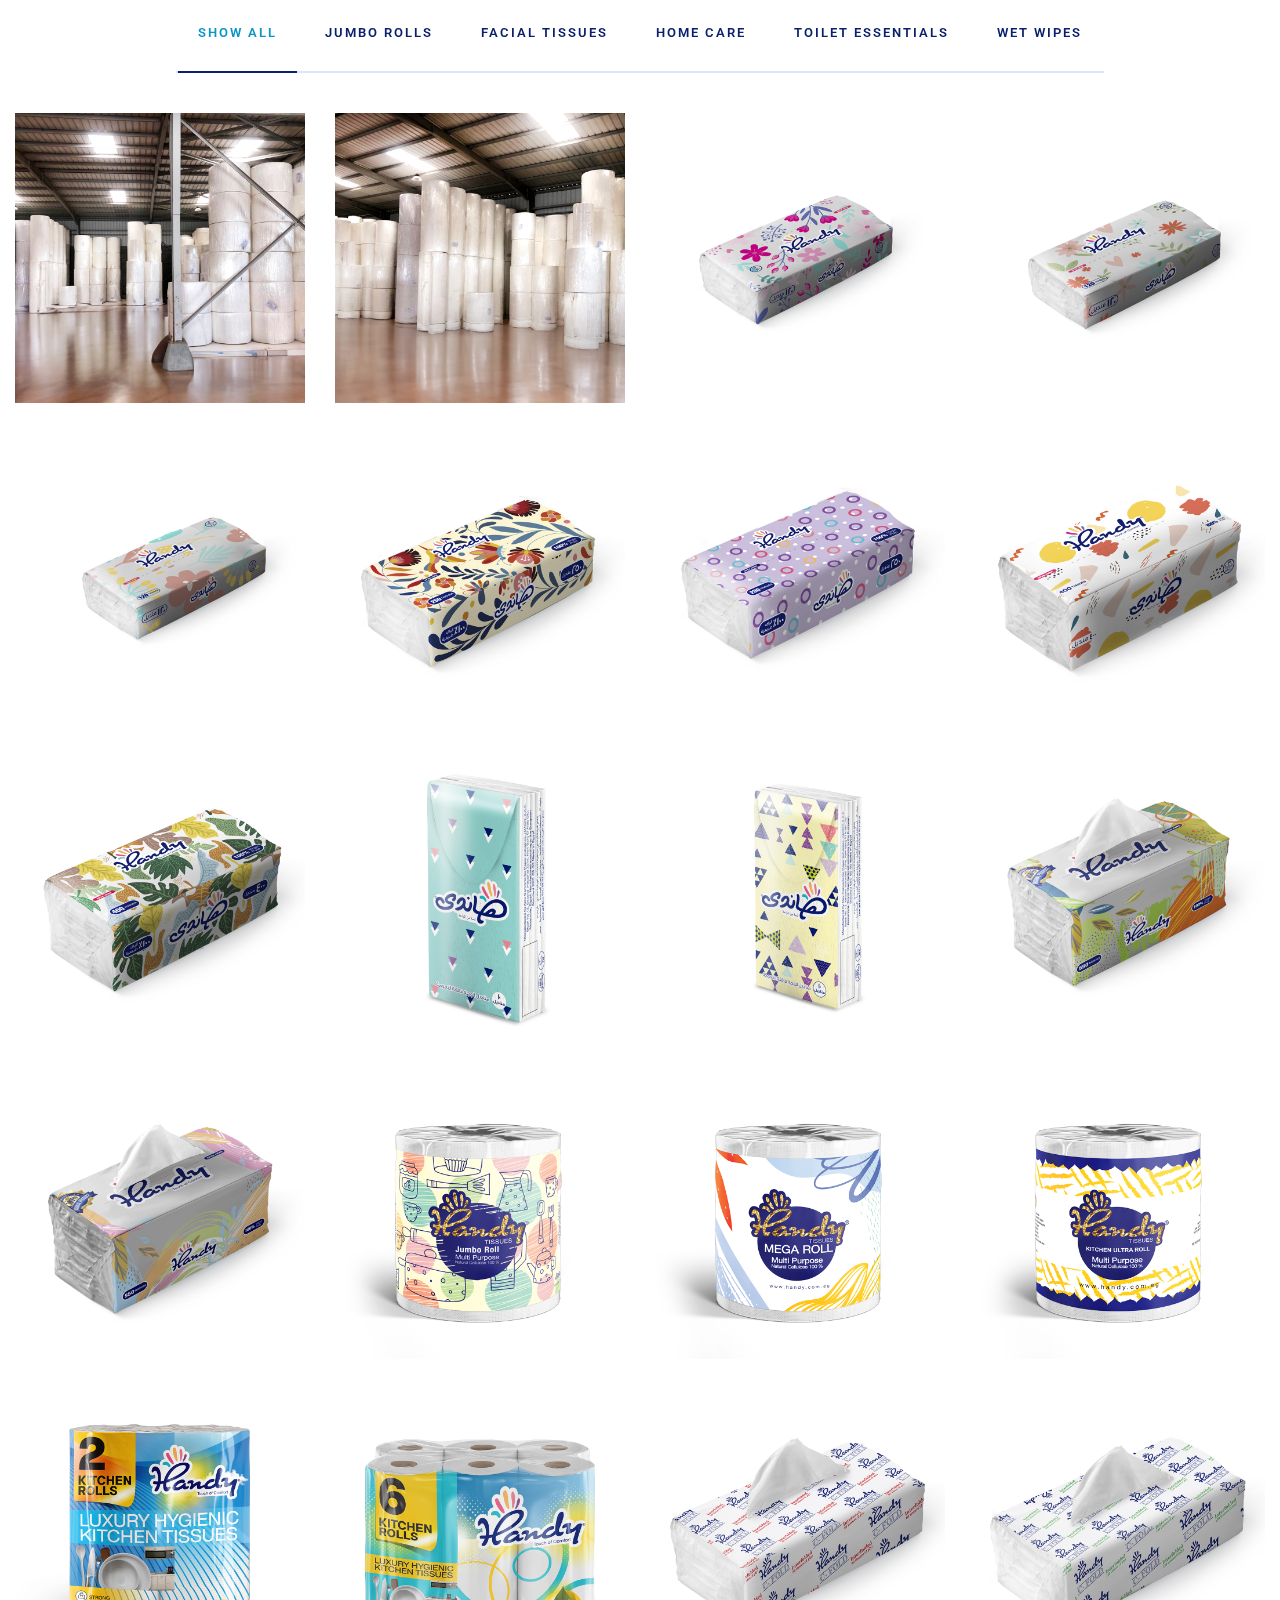
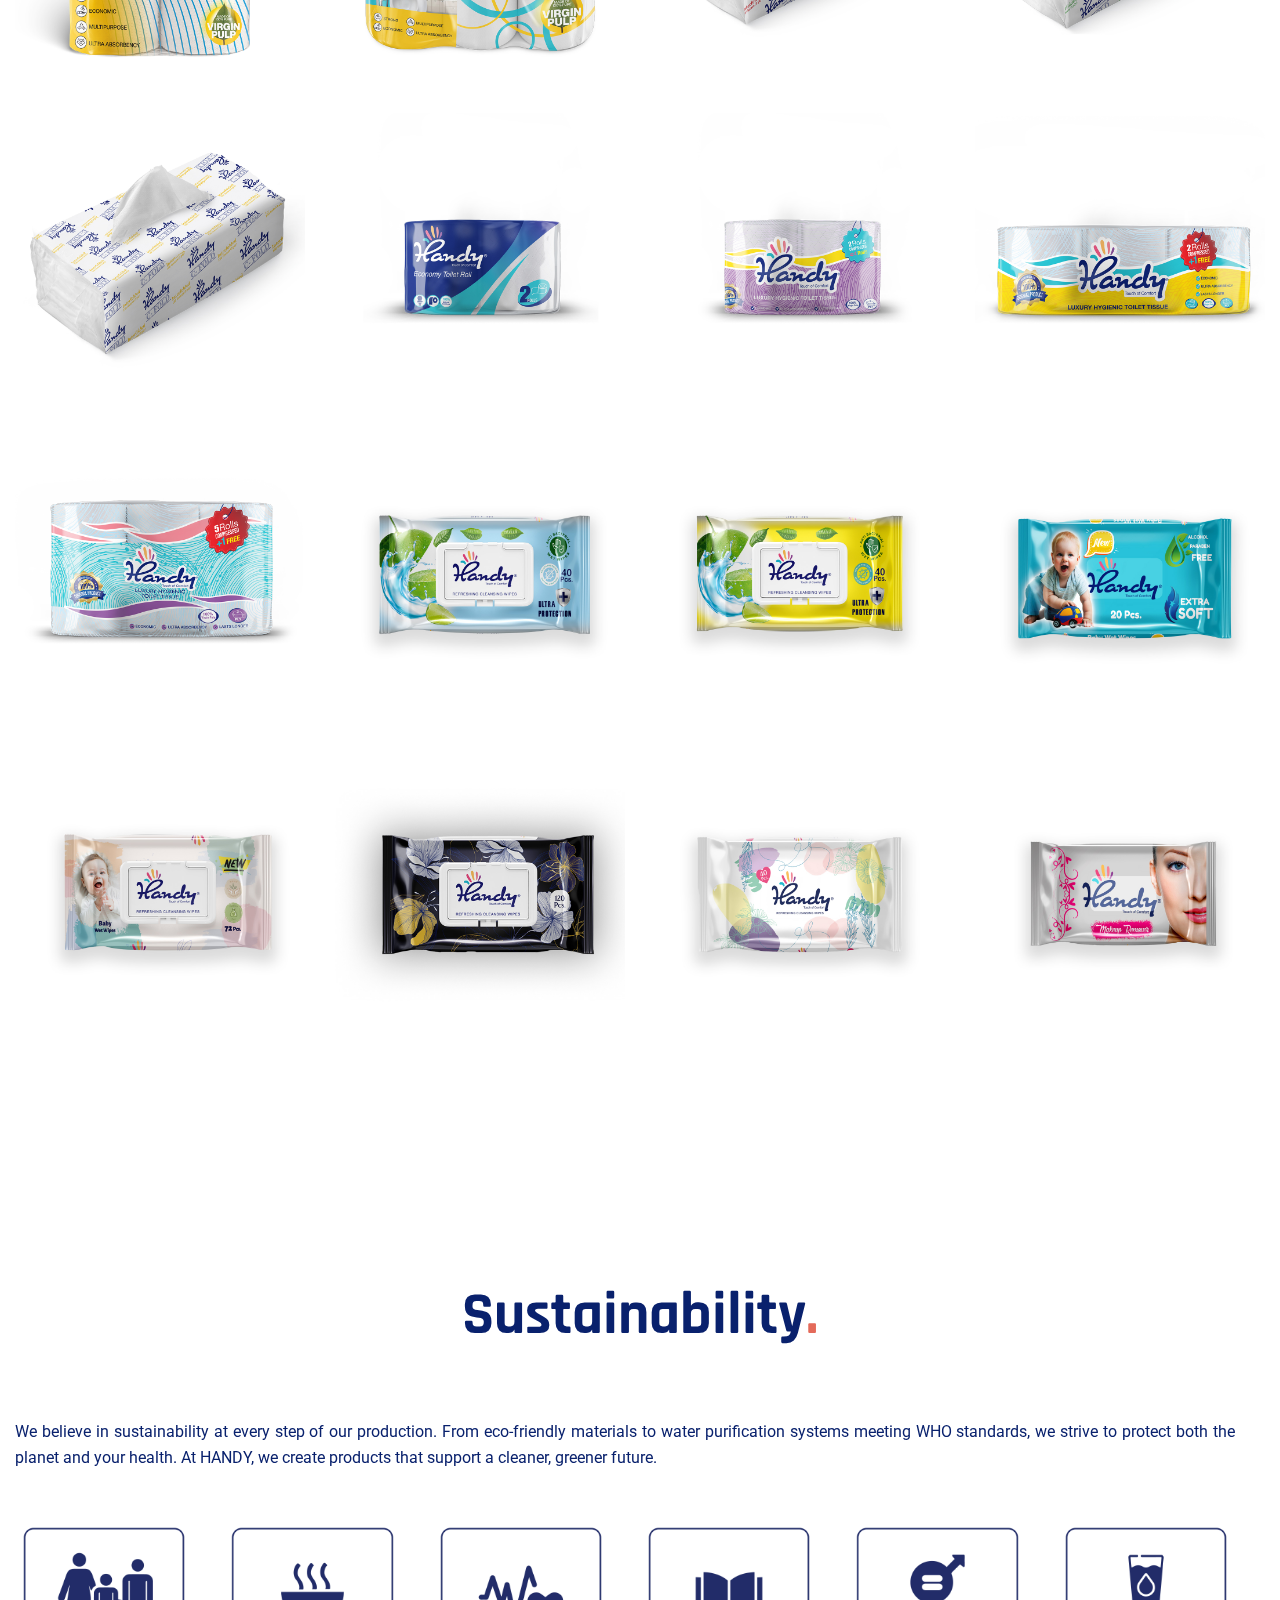
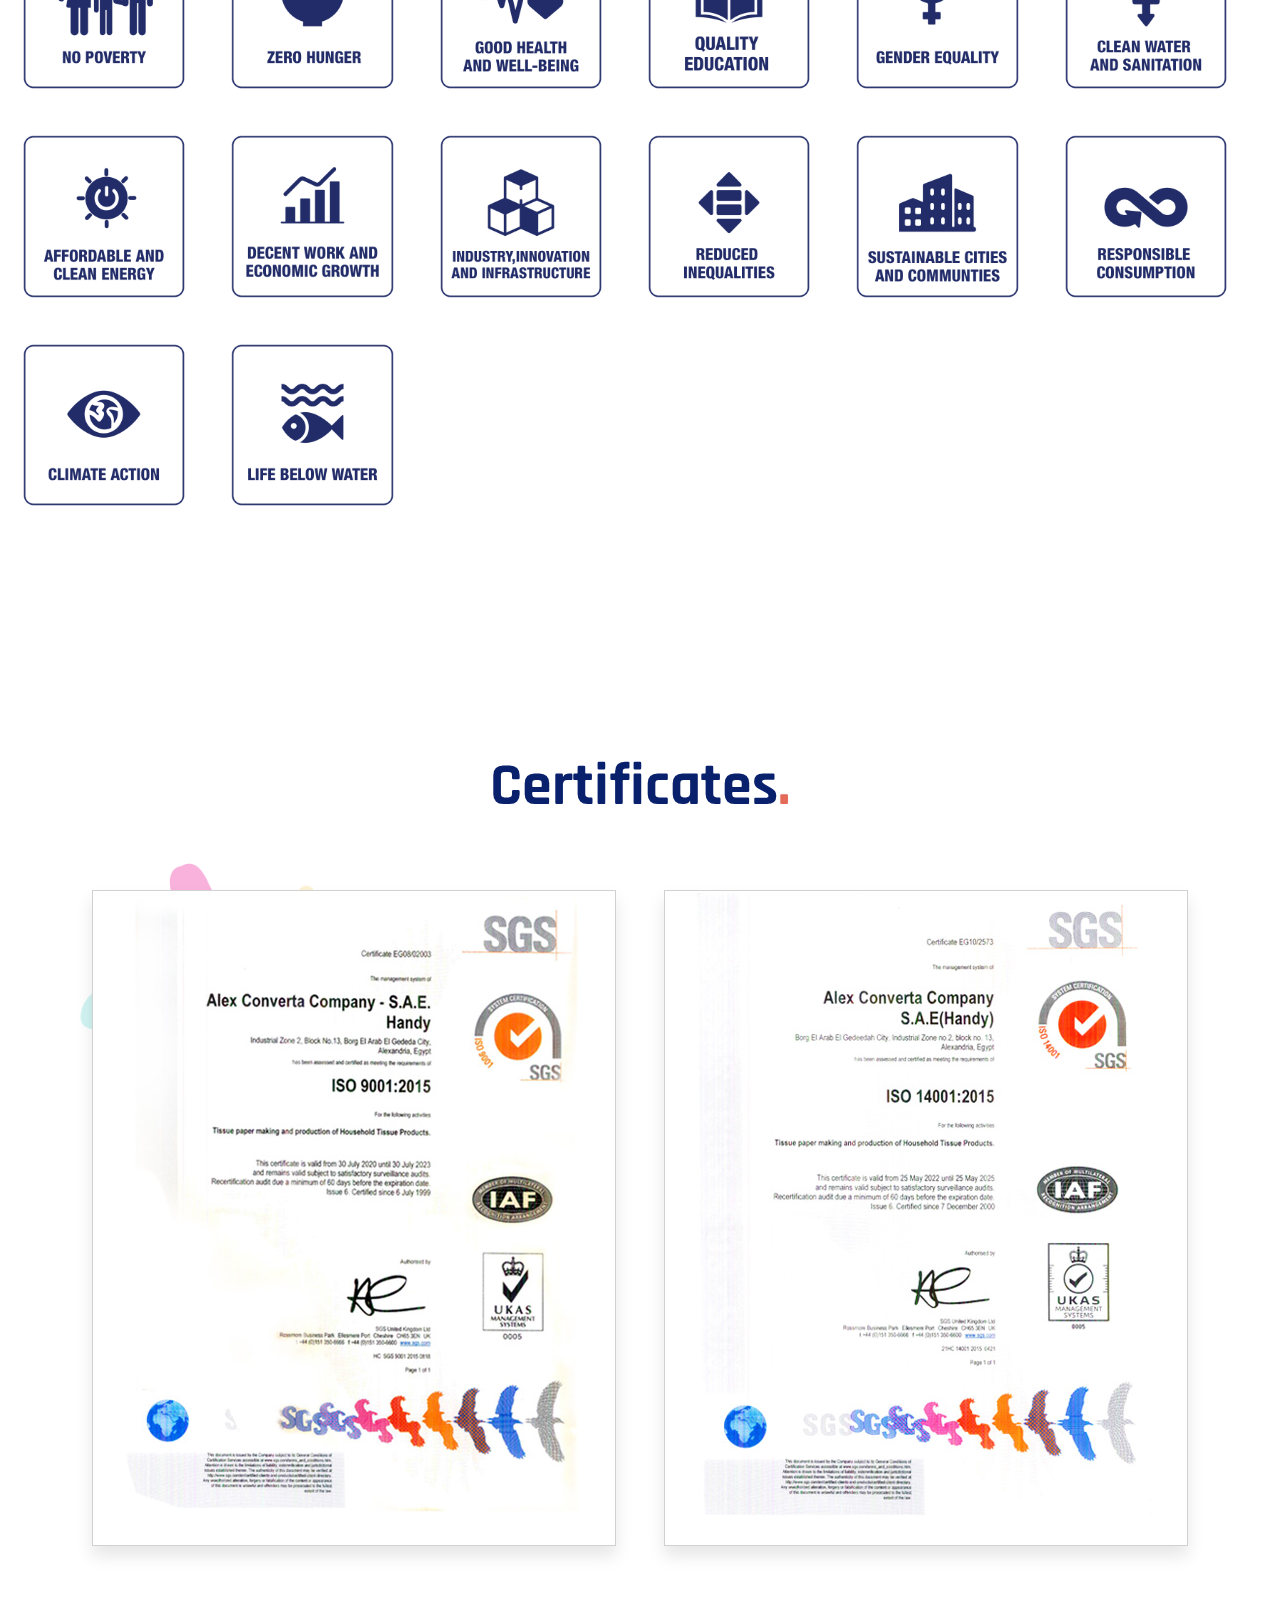
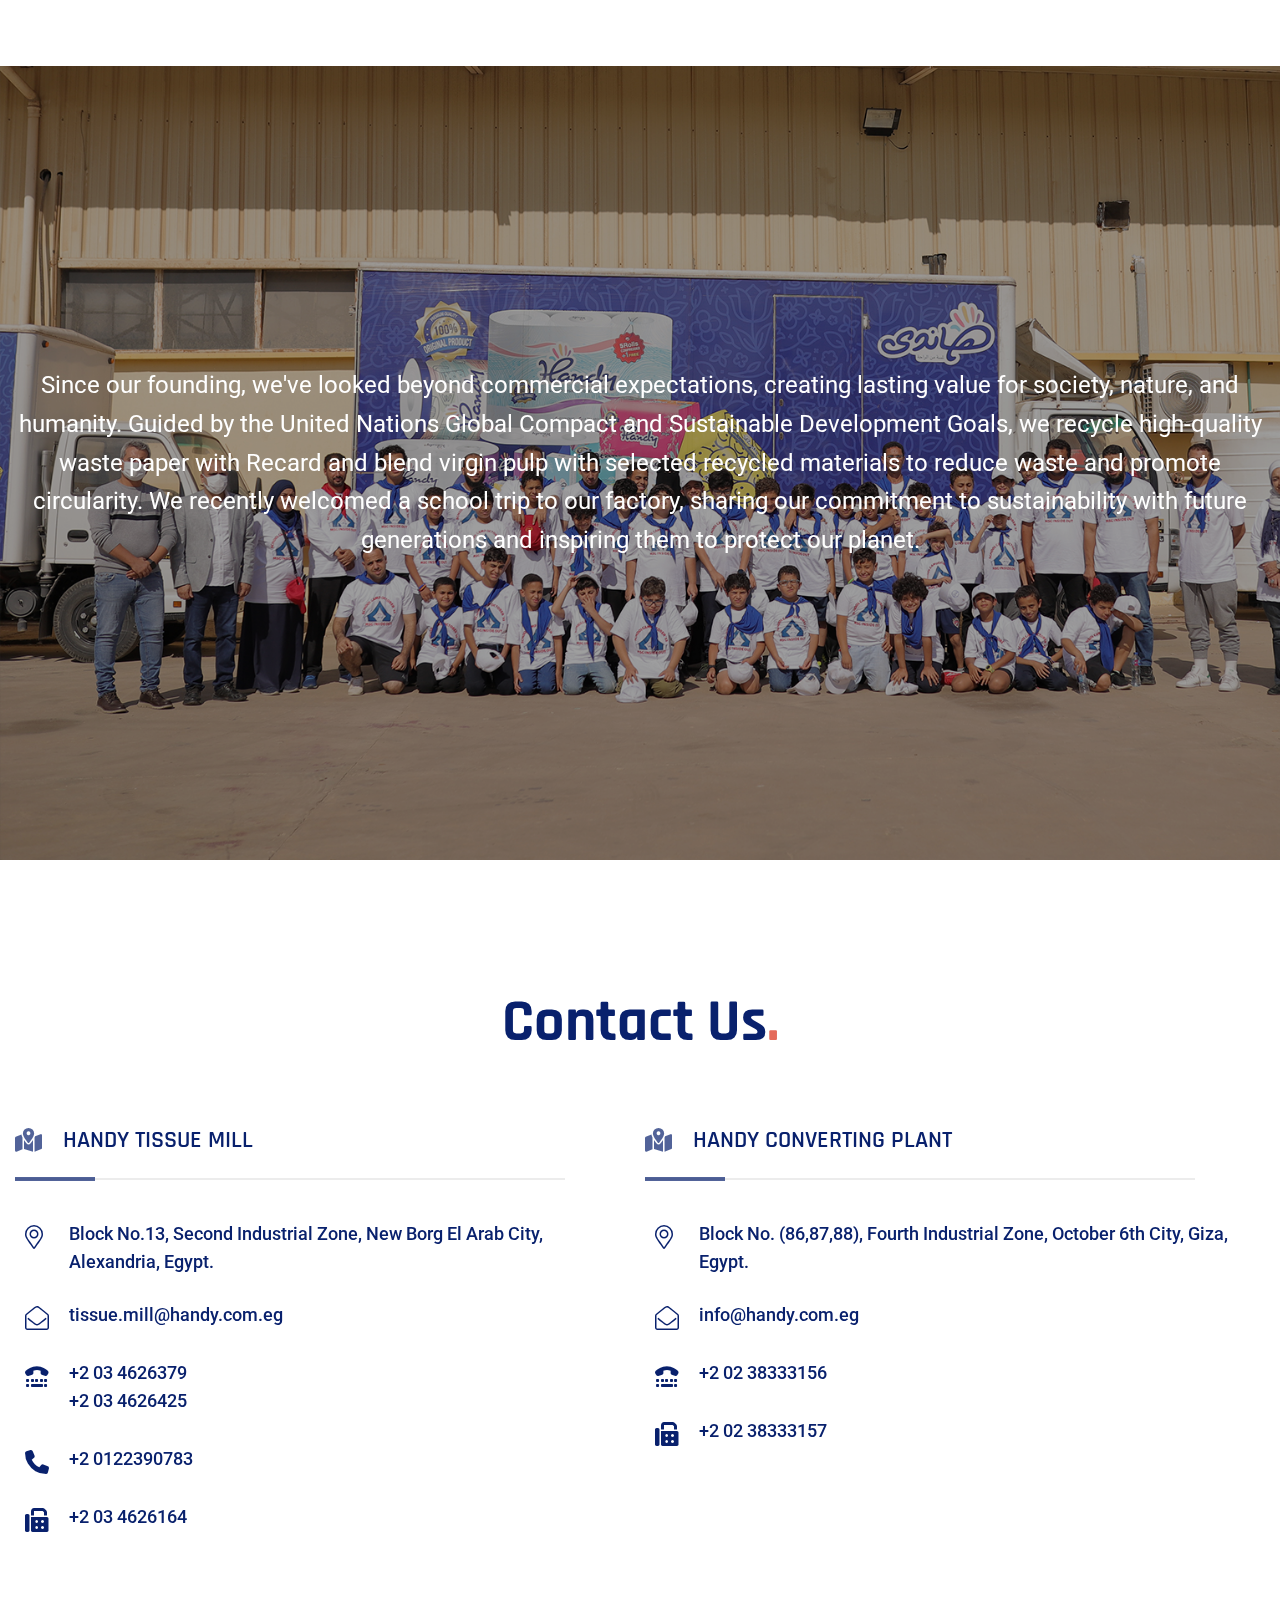
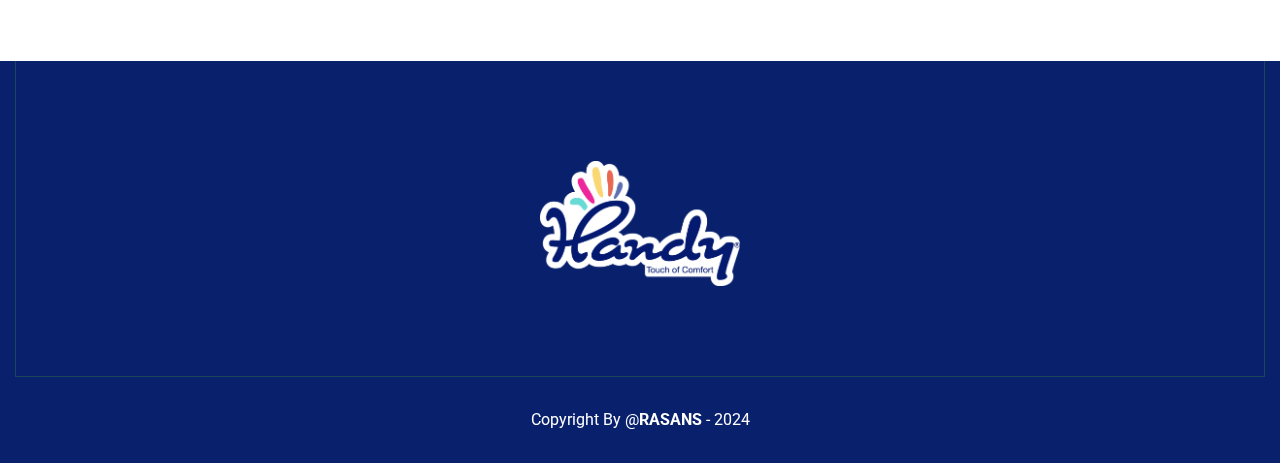
==== commit fd12aec5: "Update index.html" ====
--- a/index.html
+++ b/index.html
@@ -784,6 +784,24 @@
                 <div class="portfolio-item mb-30">
                     <div class="portfolio-wrapper">
                         <div class="portfolio-image">
+                            <img src="assets/images/products/home care/Mega Roll.jpg" alt="" />
+                            <div class="view-icon">
+                                <a class="popup-image" data-rel="lightcase:myCollection" href="assets/images/products/home%20care/Mega%20Roll.jpg">
+                                    <i class="fas fa-plus"></i>
+                                </a>
+                            </div>
+                        </div>
+                        <div class="portfolio-caption">
+                            <h4>Mega Roll</h4>
+                            <p>Home Care</p>
+                        </div>
+                    </div>
+                </div>
+            </div>
+            <div class="col-lg-3 col-md-6 grid-item home">
+                <div class="portfolio-item mb-30">
+                    <div class="portfolio-wrapper">
+                        <div class="portfolio-image">
                             <img src="assets/images/products/home care/Kitchen Ultra Roll.jpg" alt="" />
                             <div class="view-icon">
                                 <a class="popup-image" data-rel="lightcase:myCollection" href="assets/images/products/home%20care/Kitchen%20Ultra%20Roll.jpg">
@@ -798,24 +816,7 @@
                     </div>
                 </div>
             </div>
-            <div class="col-lg-3 col-md-6 grid-item home">
-                <div class="portfolio-item mb-30">
-                    <div class="portfolio-wrapper">
-                        <div class="portfolio-image">
-                            <img src="assets/images/products/home care/Mega Roll.jpg" alt="" />
-                            <div class="view-icon">
-                                <a class="popup-image" data-rel="lightcase:myCollection" href="assets/images/products/home%20care/Mega%20Roll.jpg">
-                                    <i class="fas fa-plus"></i>
-                                </a>
-                            </div>
-                        </div>
-                        <div class="portfolio-caption">
-                            <h4>Mega Roll</h4>
-                            <p>Home Care</p>
-                        </div>
-                    </div>
-                </div>
-            </div>
+            
             <div class="col-lg-3 col-md-6 grid-item home">
                 <div class="portfolio-item mb-30">
                     <div class="portfolio-wrapper">
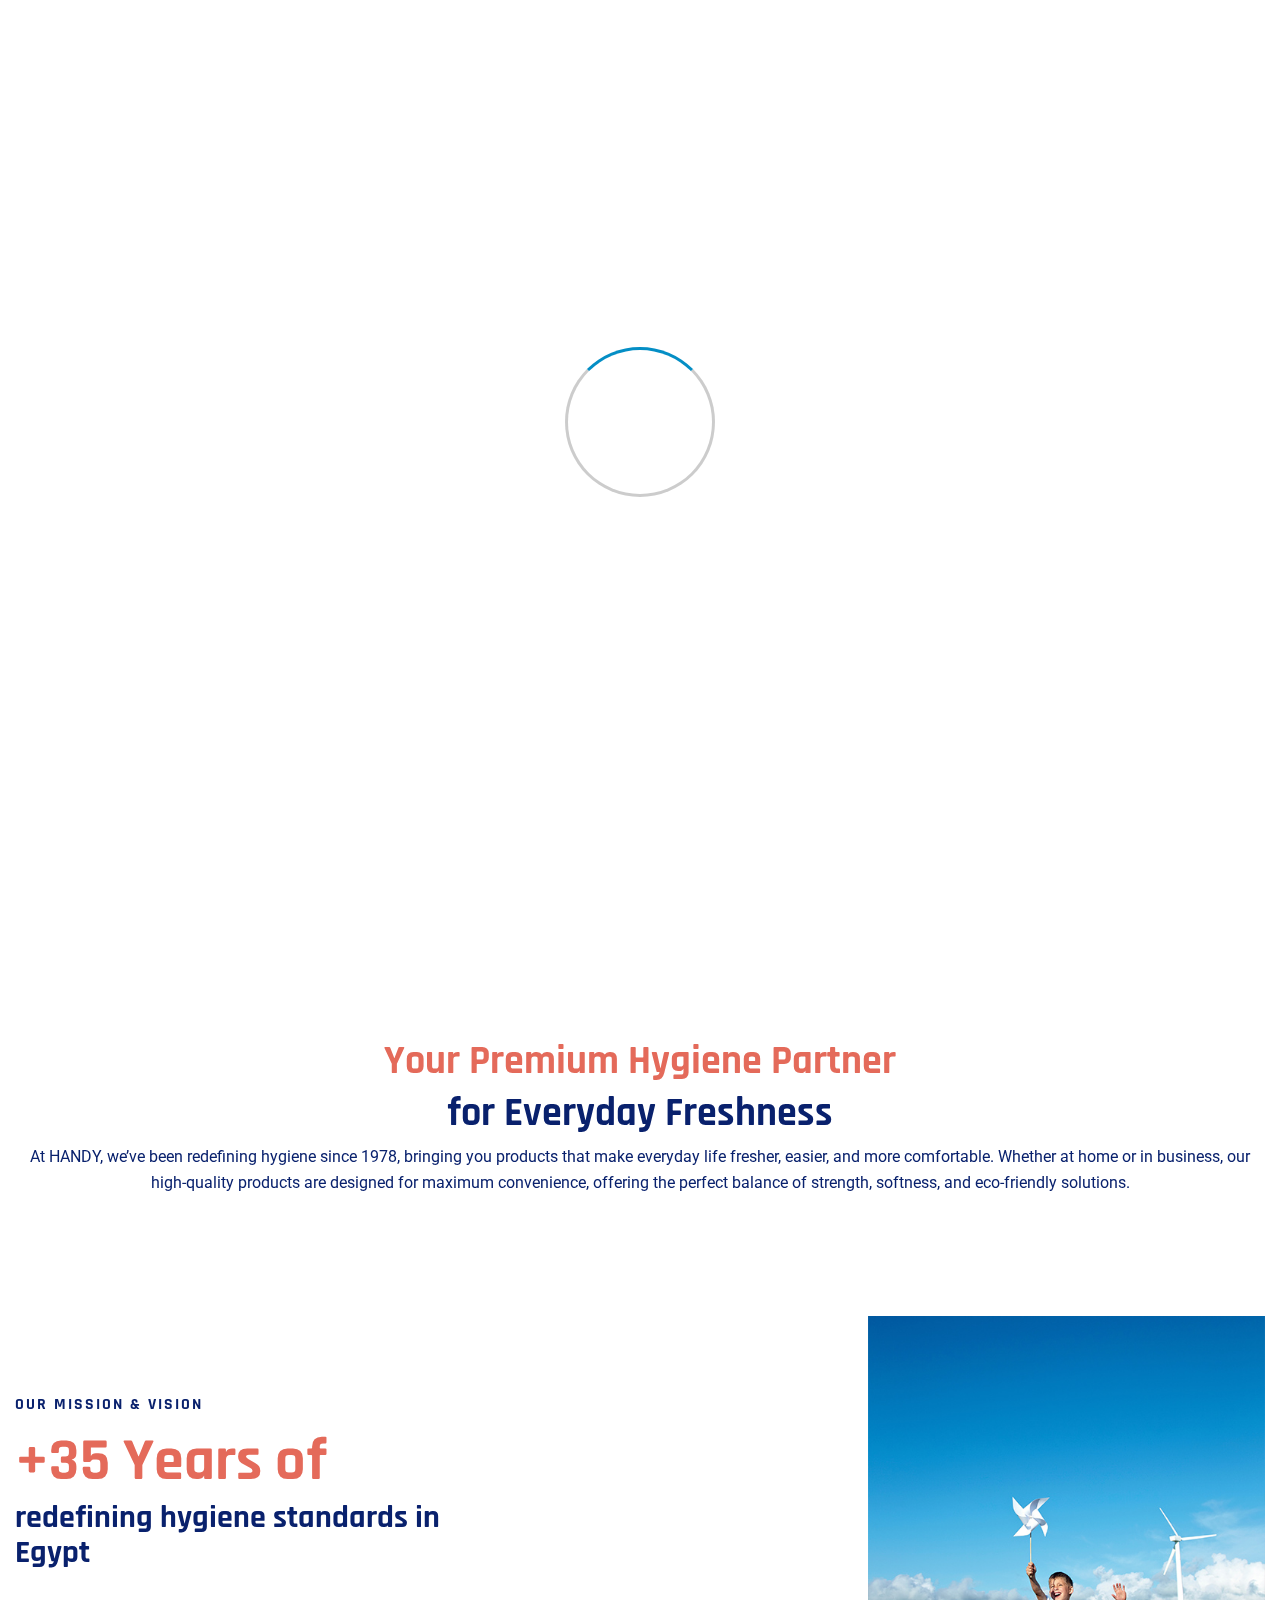
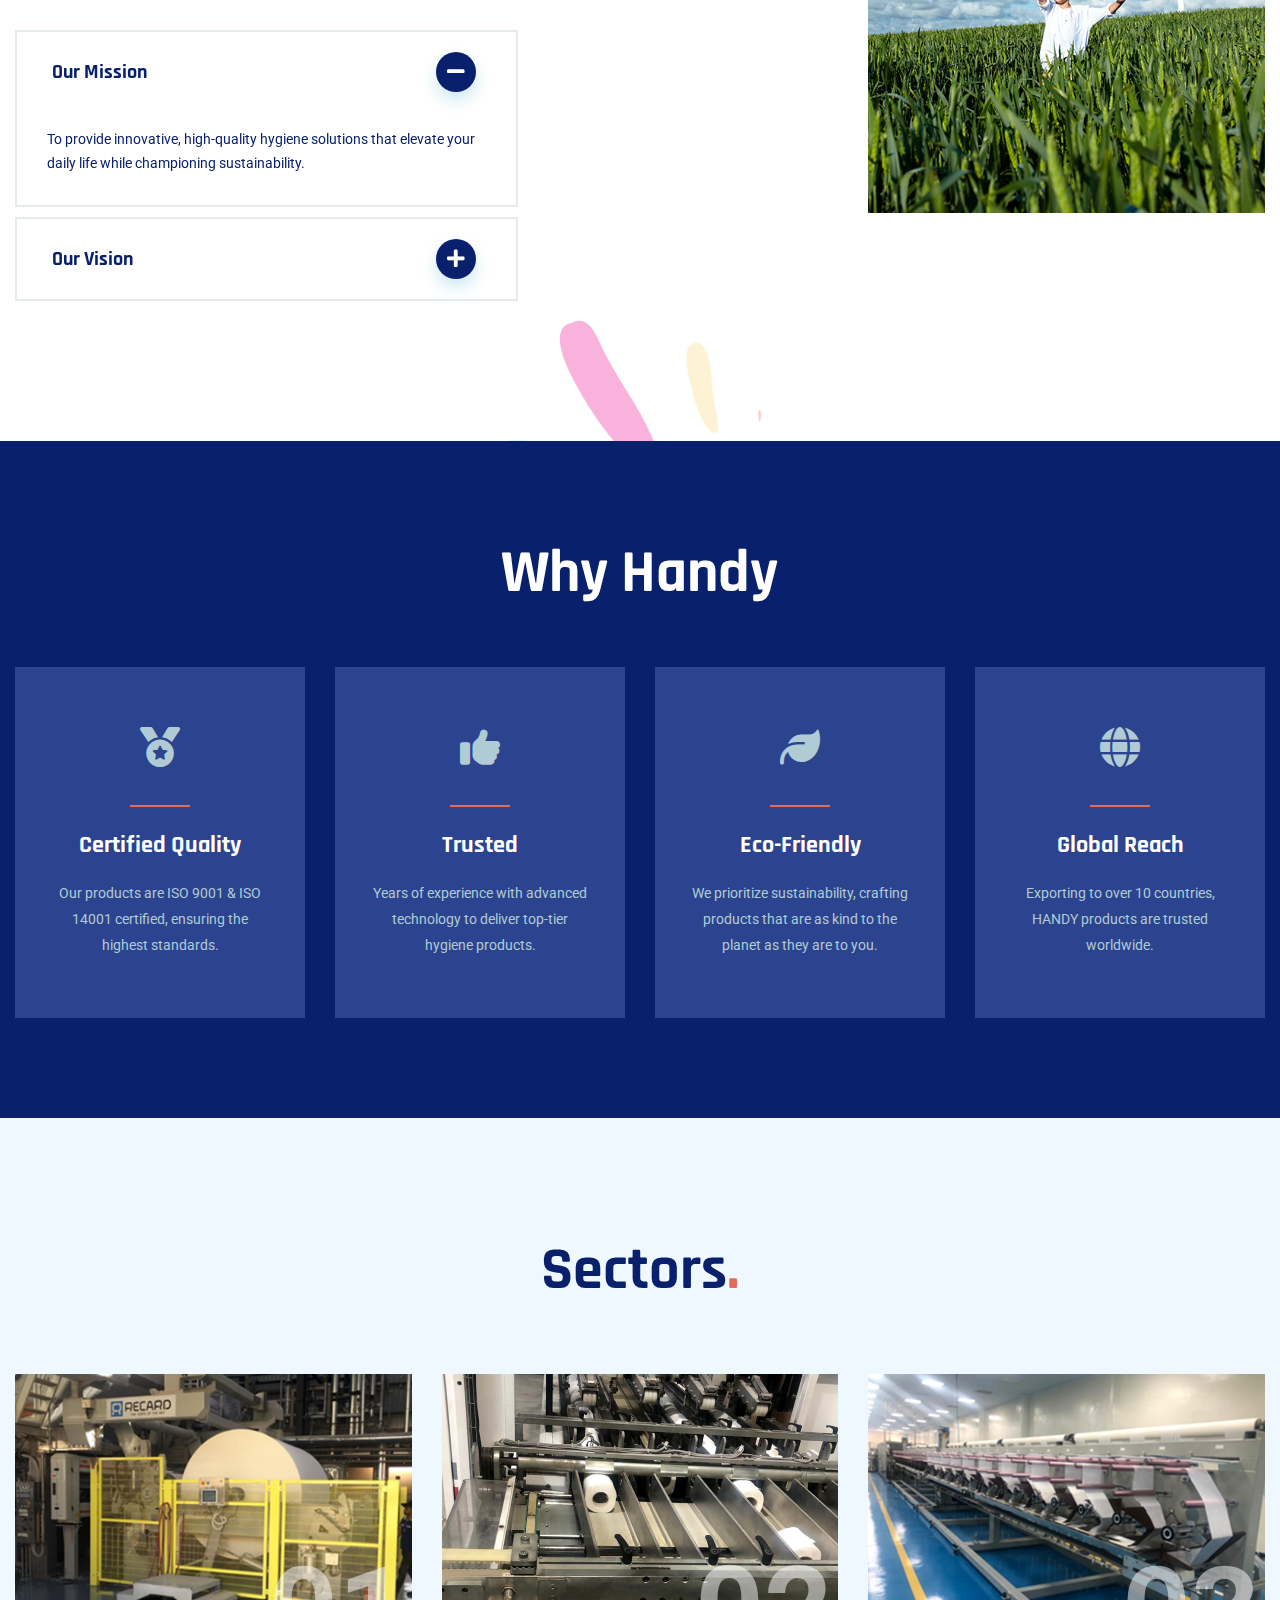
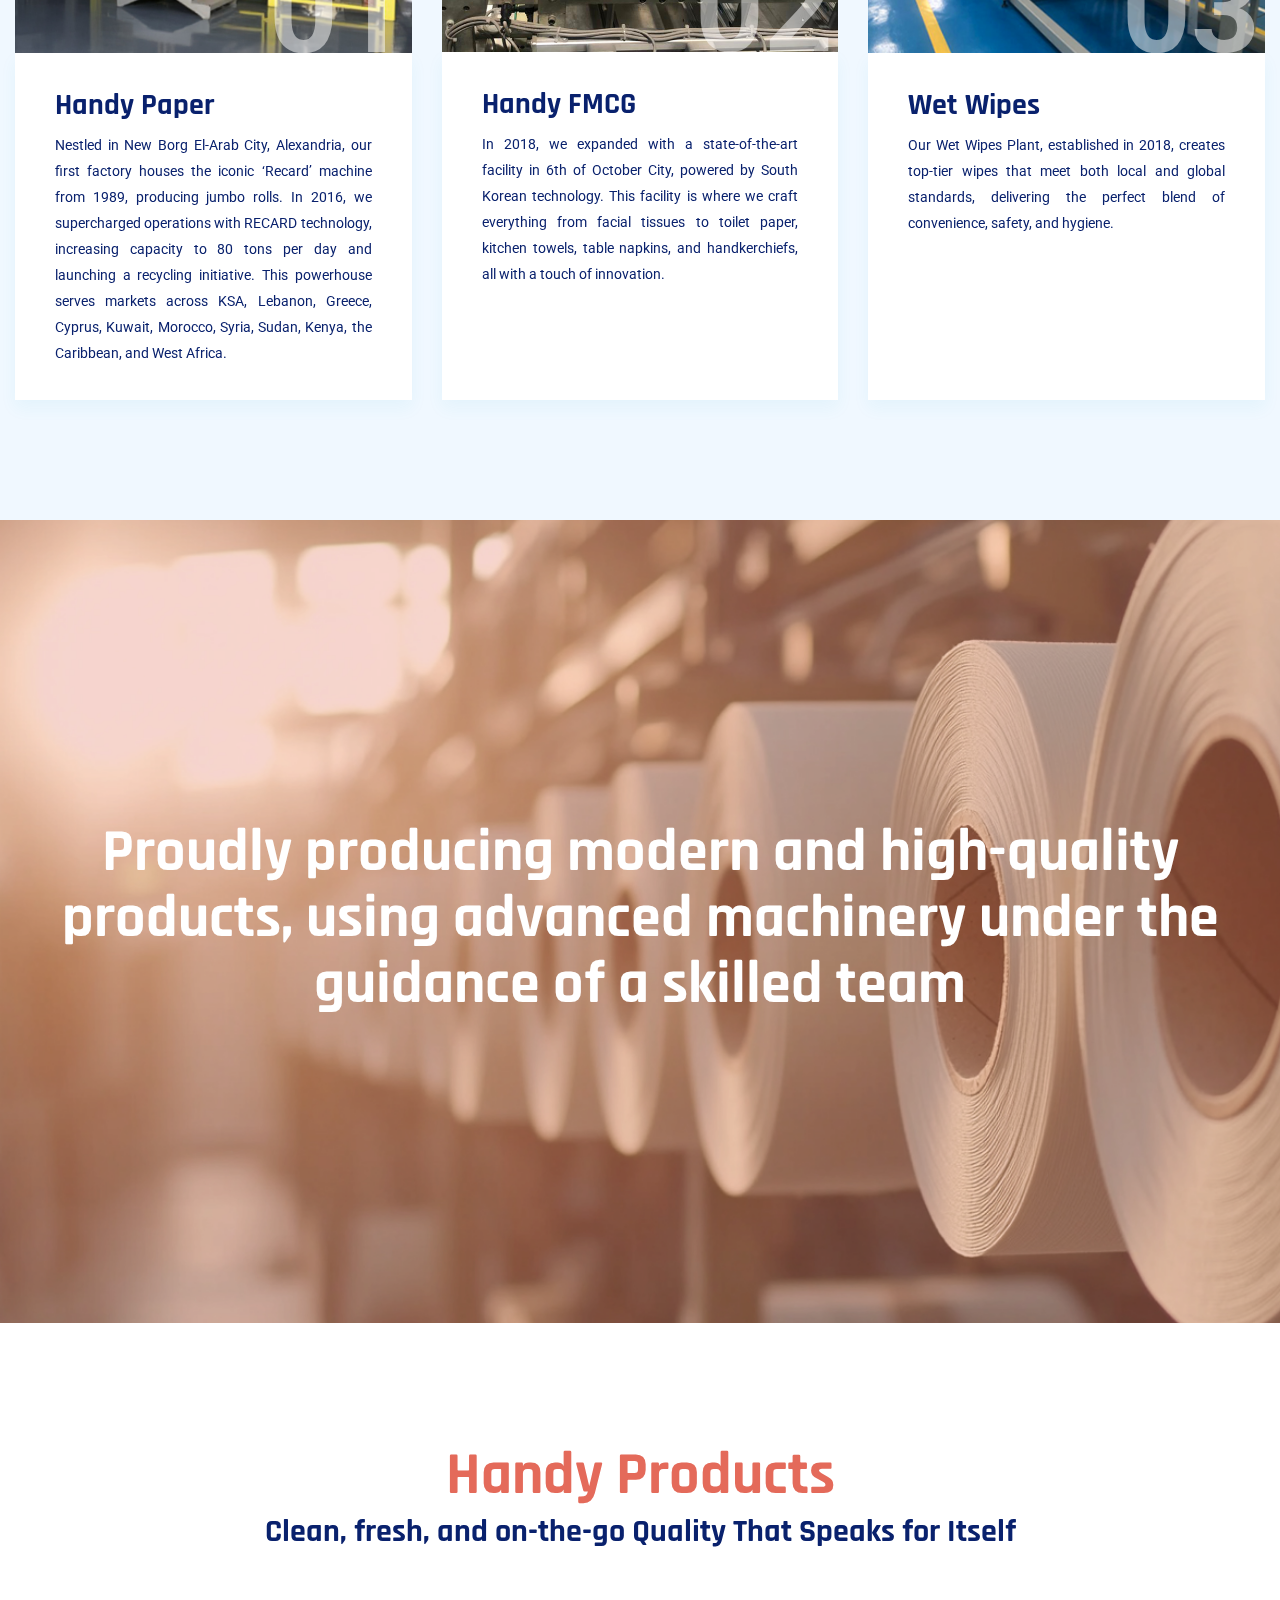
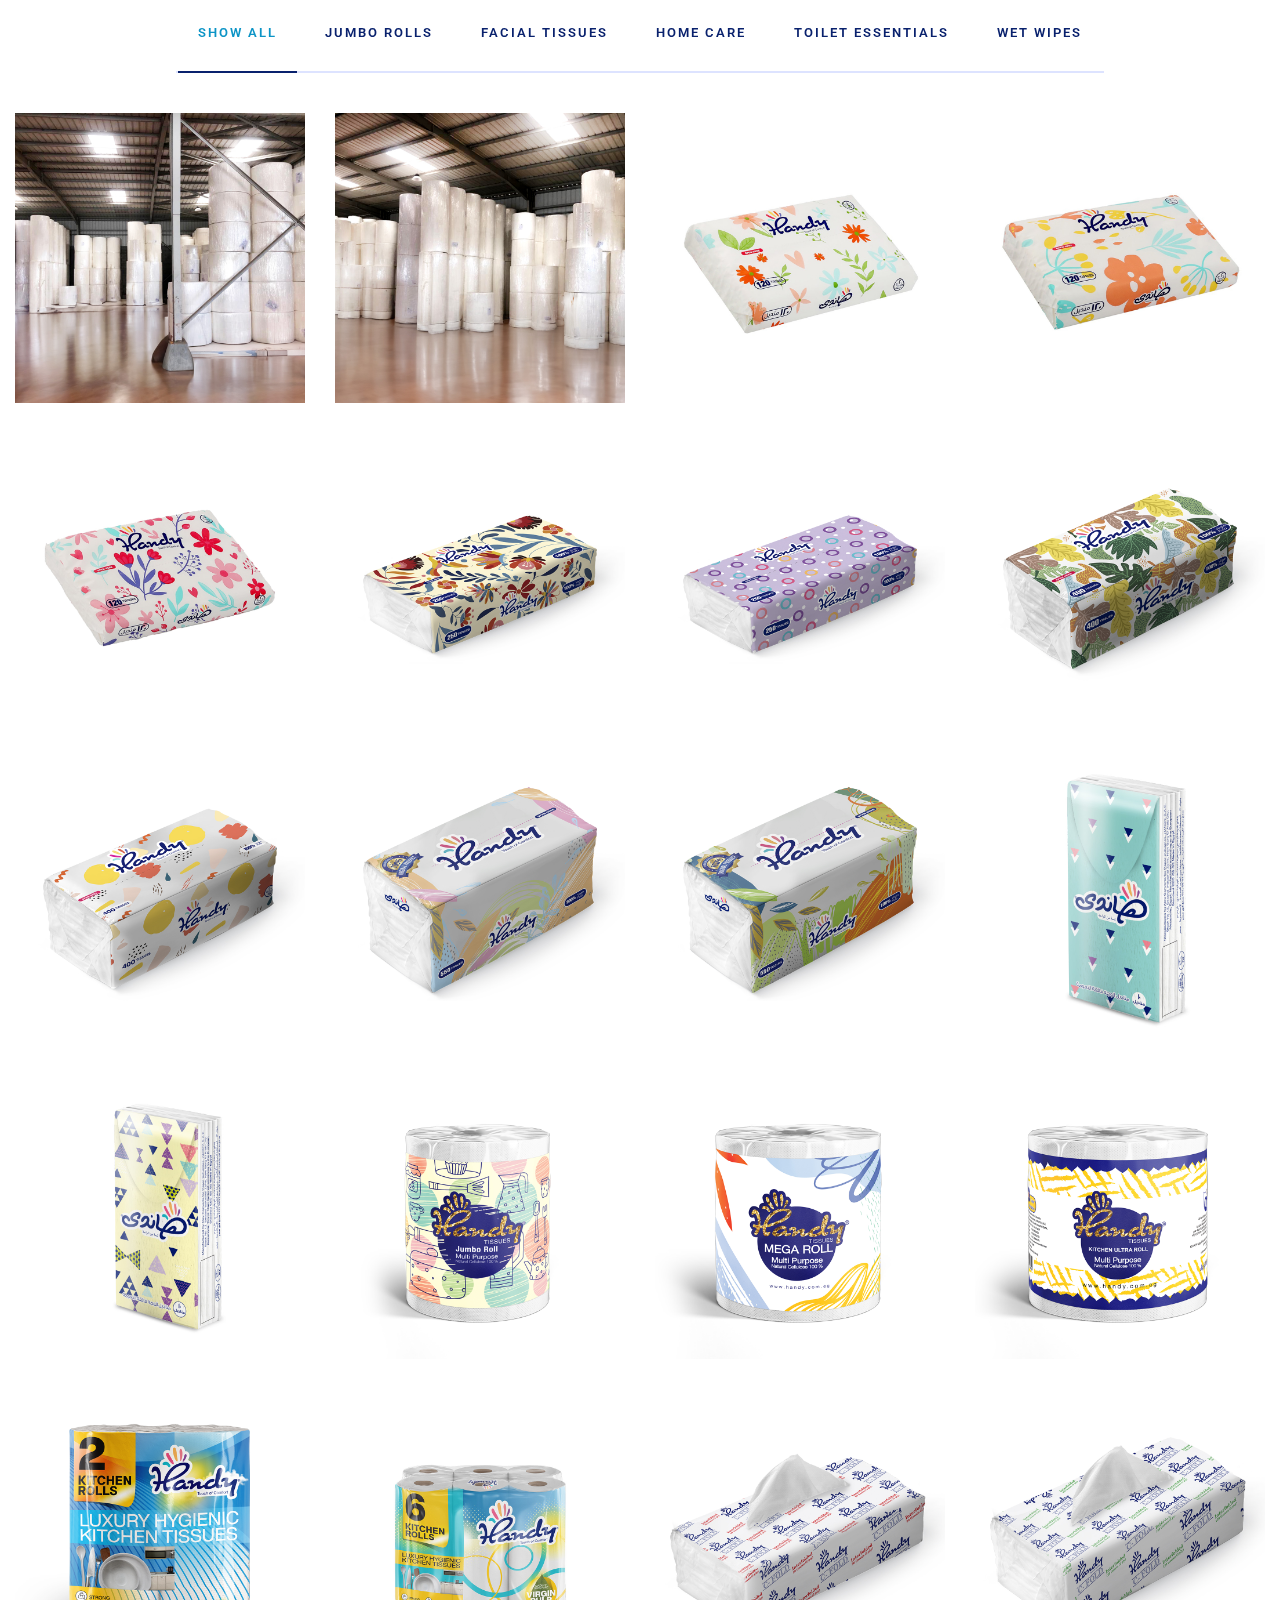
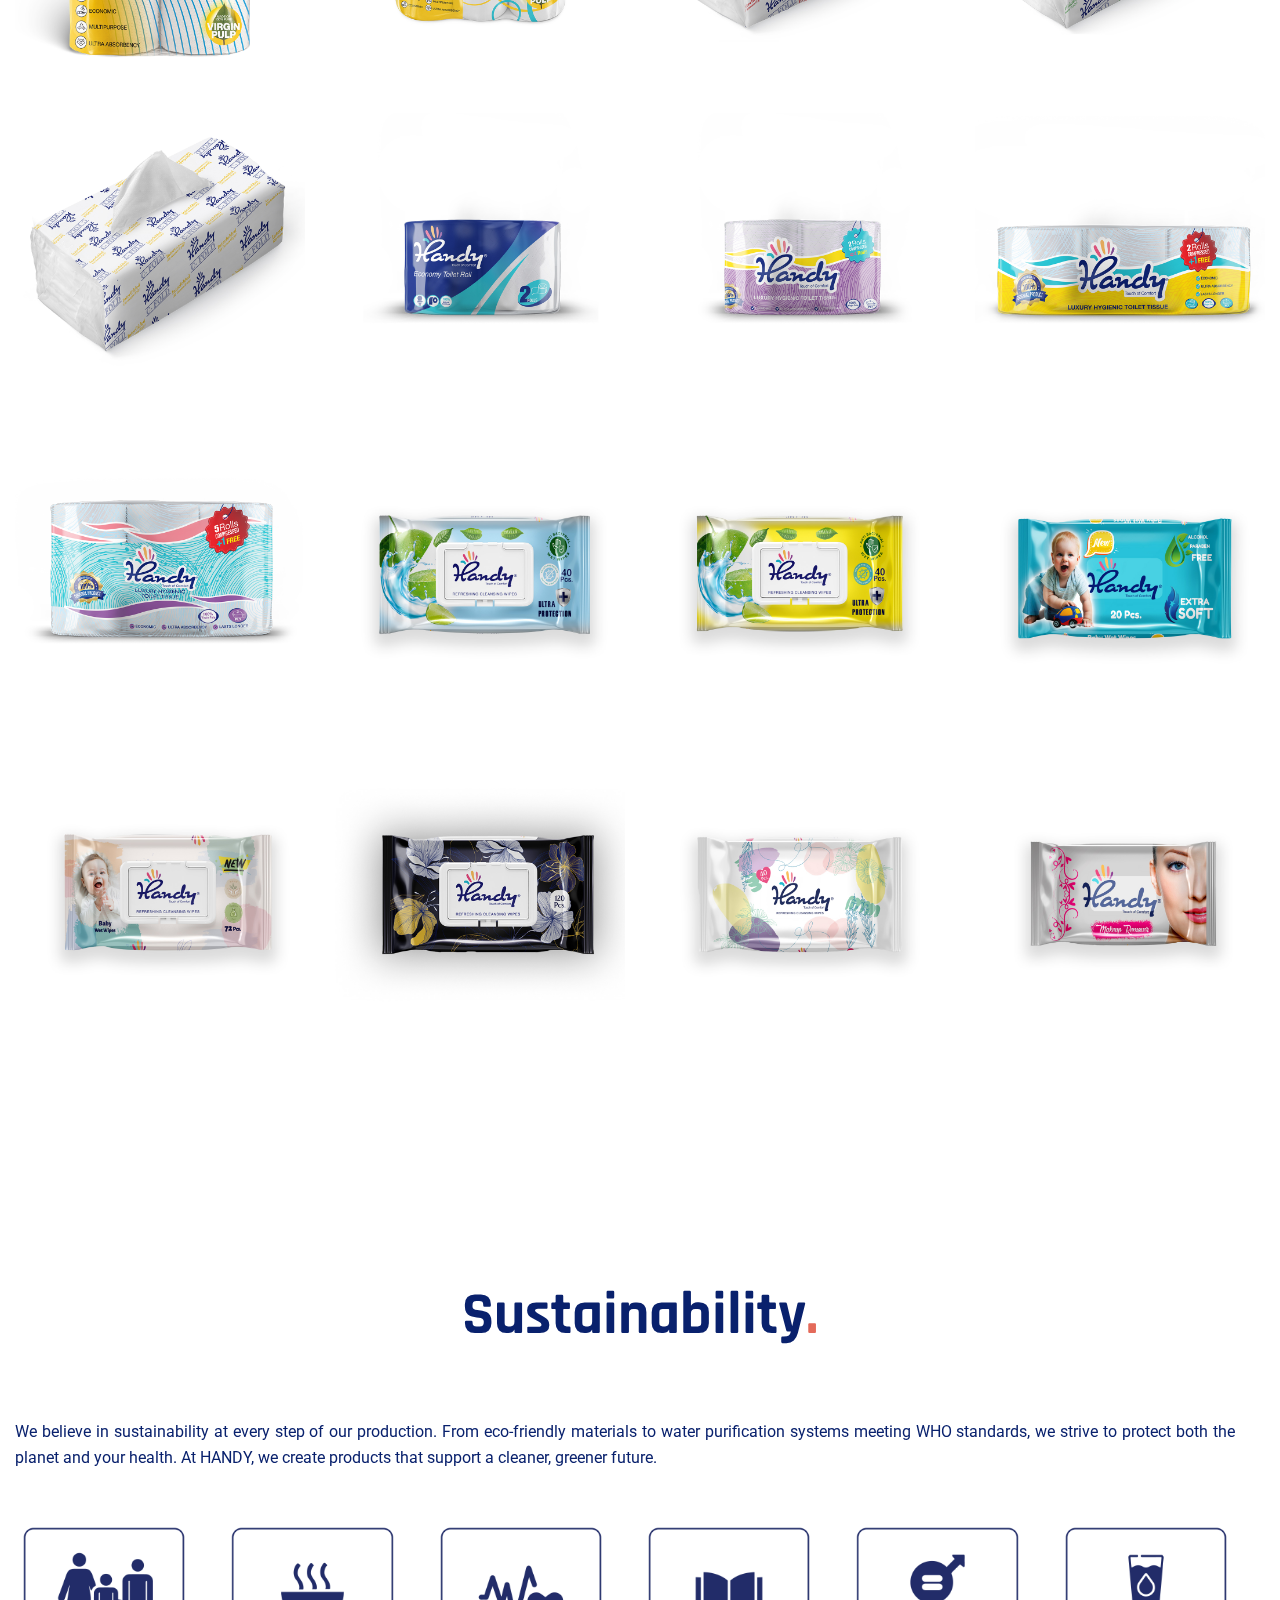
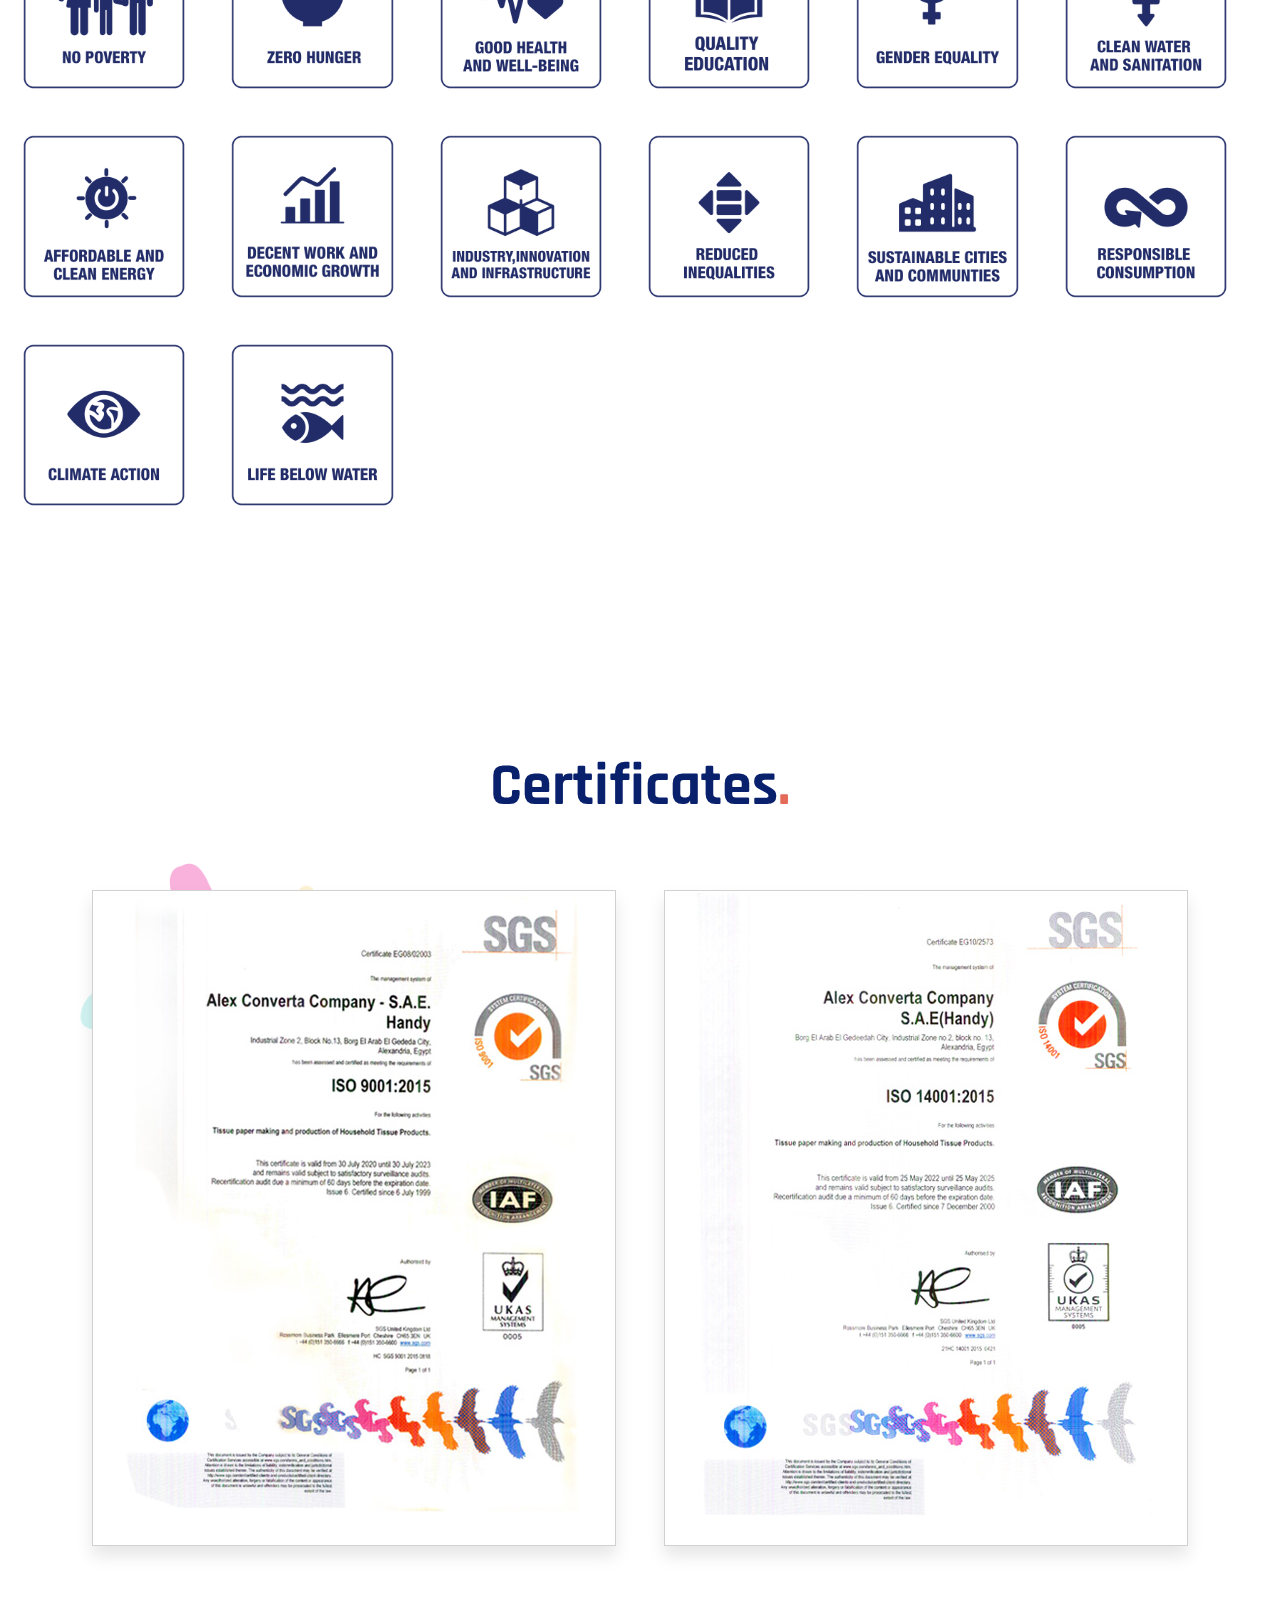
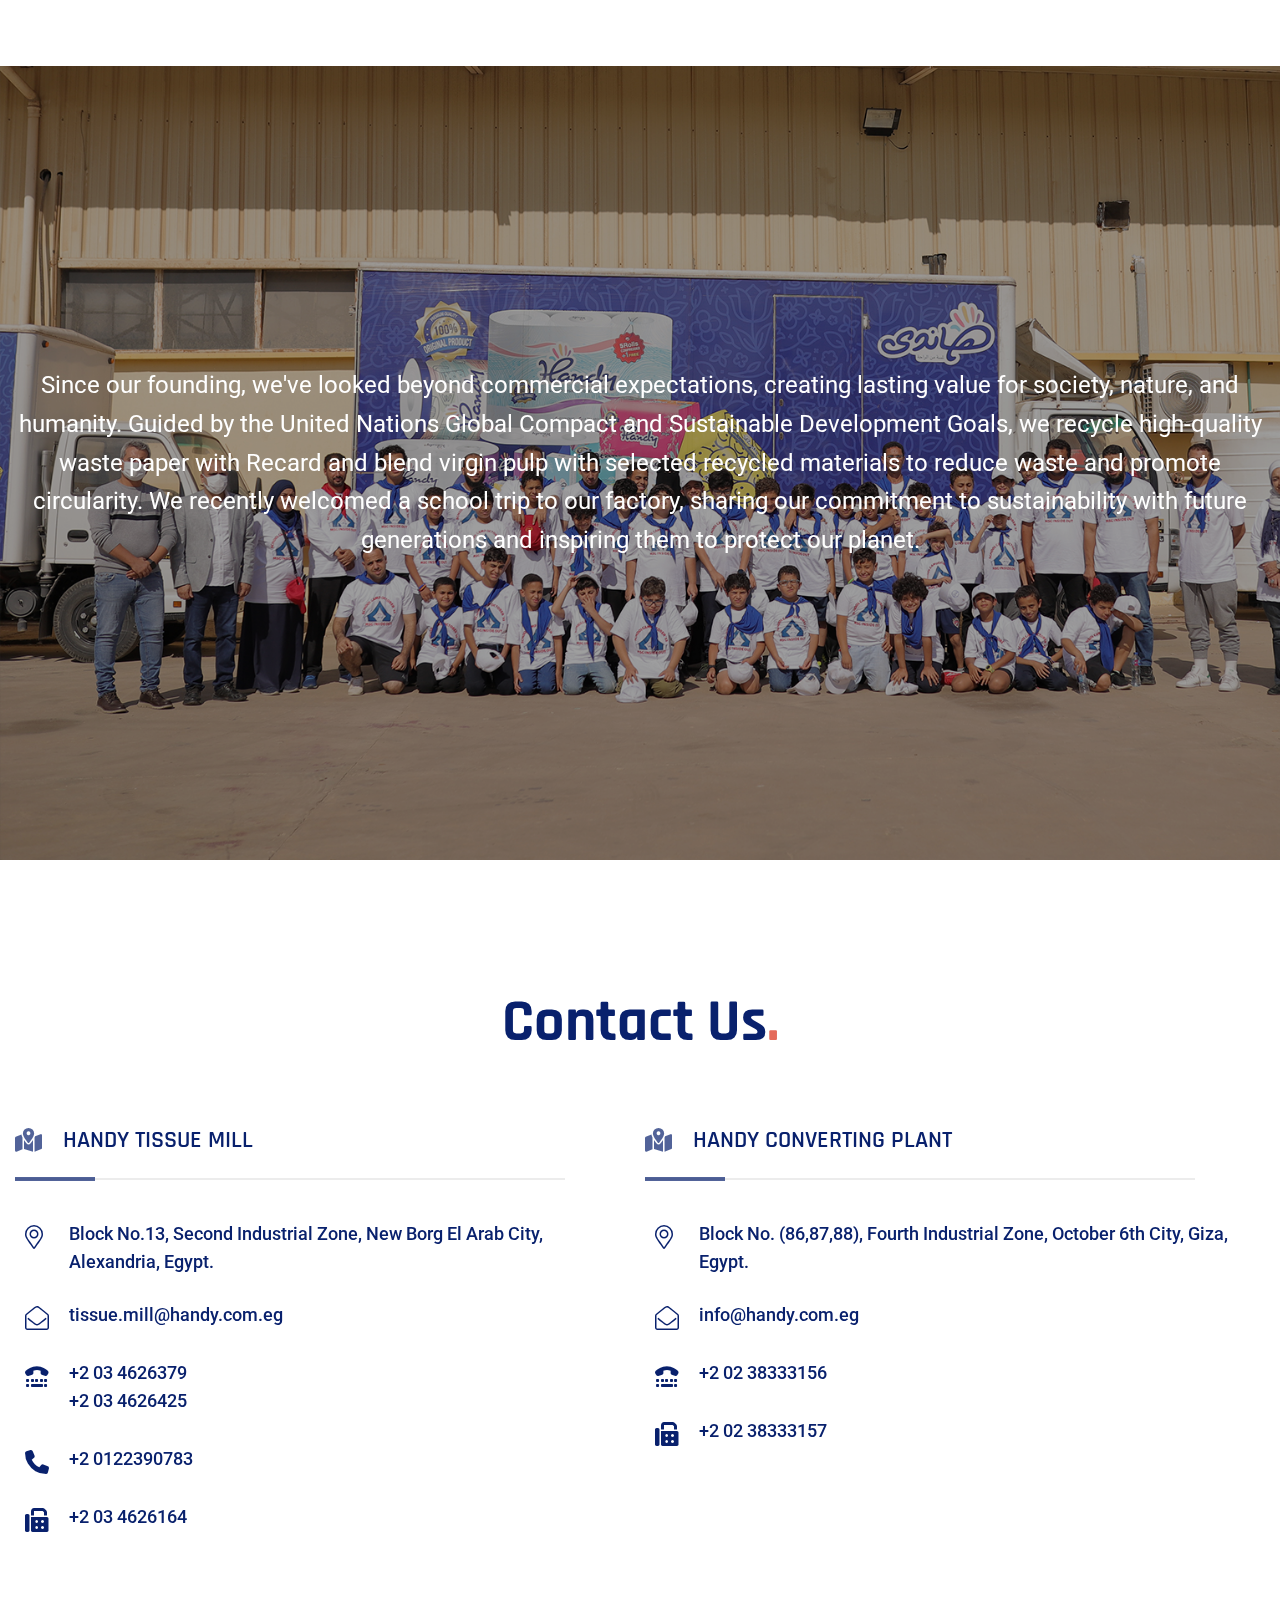
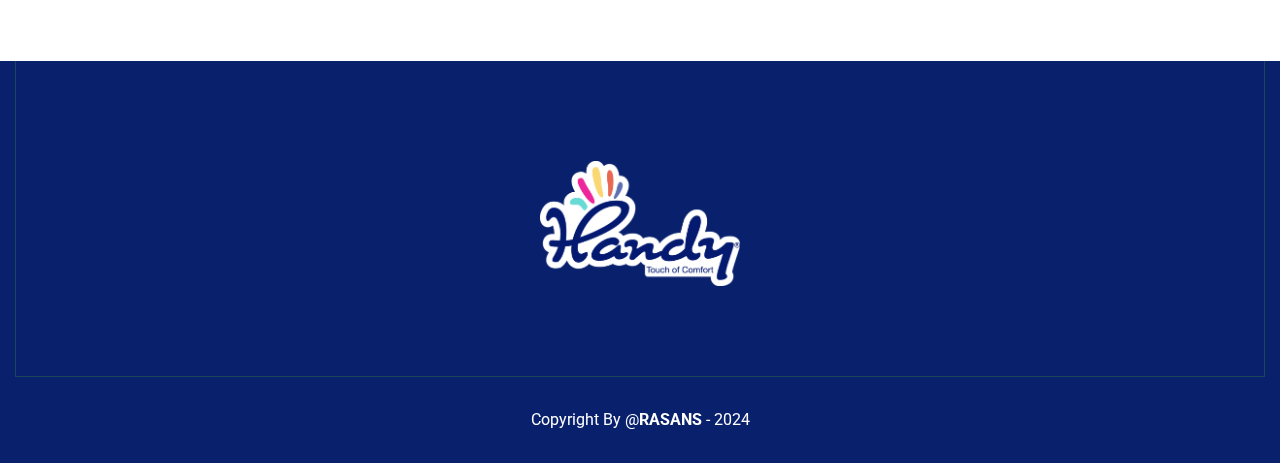
==== commit 89a1c314: "٫" ====
--- a/index.html
+++ b/index.html
@@ -654,7 +654,7 @@
                 <div class="portfolio-item mb-30">
                     <div class="portfolio-wrapper">
                         <div class="portfolio-image">
-                            <img src="assets/images/products/facial tissues/1-Facial Tissues 400Tjpg.jpg" alt="" />
+                            <img src="assets/images/products/facial tissues/1-Facial Tissues 400T.jpg" alt="" />
                             <div class="view-icon">
                                 <a class="popup-image" data-rel="lightcase:myCollection" href="assets/images/products/facial%20tissues/1-Facial%20Tissues%20400Tjpg.jpg">
                                     <i class="fas fa-plus"></i>
@@ -686,6 +686,45 @@
                     </div>
                 </div>
             </div>
+           
+           
+            <div class="col-lg-3 col-md-6 grid-item facial">
+                <div class="portfolio-item mb-30">
+                    <div class="portfolio-wrapper">
+                        <div class="portfolio-image">
+                            <img src="assets/images/products/facial tissues/1-Facial Tissues 550T.jpg" alt="" />
+                            <div class="view-icon">
+                                <a class="popup-image" data-rel="lightcase:myCollection" href="assets/images/products/facial%20tissues/Facial%20Tissues%20550T.jpg">
+                                    <i class="fas fa-plus"></i>
+                                </a>
+                            </div>
+                        </div>
+                        <div class="portfolio-caption">
+                            <h4>Facial Tissues 550T</h4>
+                            <p>Facial Tissues</p>
+                        </div>
+                    </div>
+                </div>
+            </div>
+            <div class="col-lg-3 col-md-6 grid-item facial">
+                <div class="portfolio-item mb-30">
+                    <div class="portfolio-wrapper">
+                        <div class="portfolio-image">
+                            <img src="assets/images/products/facial tissues/2-Facial Tissues 550T.jpg" alt="" />
+                            <div class="view-icon">
+                                <a class="popup-image" data-rel="lightcase:myCollection" href="assets/images/products/facial%20tissues/2-Facial%20Tissues%20550T.jpg ">
+                                    <i class="fas fa-plus"></i>
+                                </a>
+                            </div>
+                        </div>
+                        <div class="portfolio-caption">
+                            <h4>Facial Tissues 550T</h4>
+                            <p>Facial Tissues</p>
+                        </div>
+                    </div>
+                </div>
+            </div>
+
             <div class="col-lg-3 col-md-6 grid-item facial">
                 <div class="portfolio-item mb-30">
                     <div class="portfolio-wrapper">
@@ -720,43 +759,6 @@
                         </div>
                         <div class="portfolio-caption">
                             <h4>Pocket Hand</h4>
-                            <p>Facial Tissues</p>
-                        </div>
-                    </div>
-                </div>
-            </div>
-           
-            <div class="col-lg-3 col-md-6 grid-item facial">
-                <div class="portfolio-item mb-30">
-                    <div class="portfolio-wrapper">
-                        <div class="portfolio-image">
-                            <img src="assets/images/products/facial tissues/Facial Tissues 550T.jpg" alt="" />
-                            <div class="view-icon">
-                                <a class="popup-image" data-rel="lightcase:myCollection" href="assets/images/products/facial%20tissues/Facial%20Tissues%20550T.jpg">
-                                    <i class="fas fa-plus"></i>
-                                </a>
-                            </div>
-                        </div>
-                        <div class="portfolio-caption">
-                            <h4>Facial Tissues 550T</h4>
-                            <p>Facial Tissues</p>
-                        </div>
-                    </div>
-                </div>
-            </div>
-            <div class="col-lg-3 col-md-6 grid-item facial">
-                <div class="portfolio-item mb-30">
-                    <div class="portfolio-wrapper">
-                        <div class="portfolio-image">
-                            <img src="assets/images/products/facial tissues/2-Facial Tissues 550T.jpg" alt="" />
-                            <div class="view-icon">
-                                <a class="popup-image" data-rel="lightcase:myCollection" href="assets/images/products/facial%20tissues/2-Facial%20Tissues%20550T.jpg ">
-                                    <i class="fas fa-plus"></i>
-                                </a>
-                            </div>
-                        </div>
-                        <div class="portfolio-caption">
-                            <h4>Facial Tissues 550T</h4>
                             <p>Facial Tissues</p>
                         </div>
                     </div>
